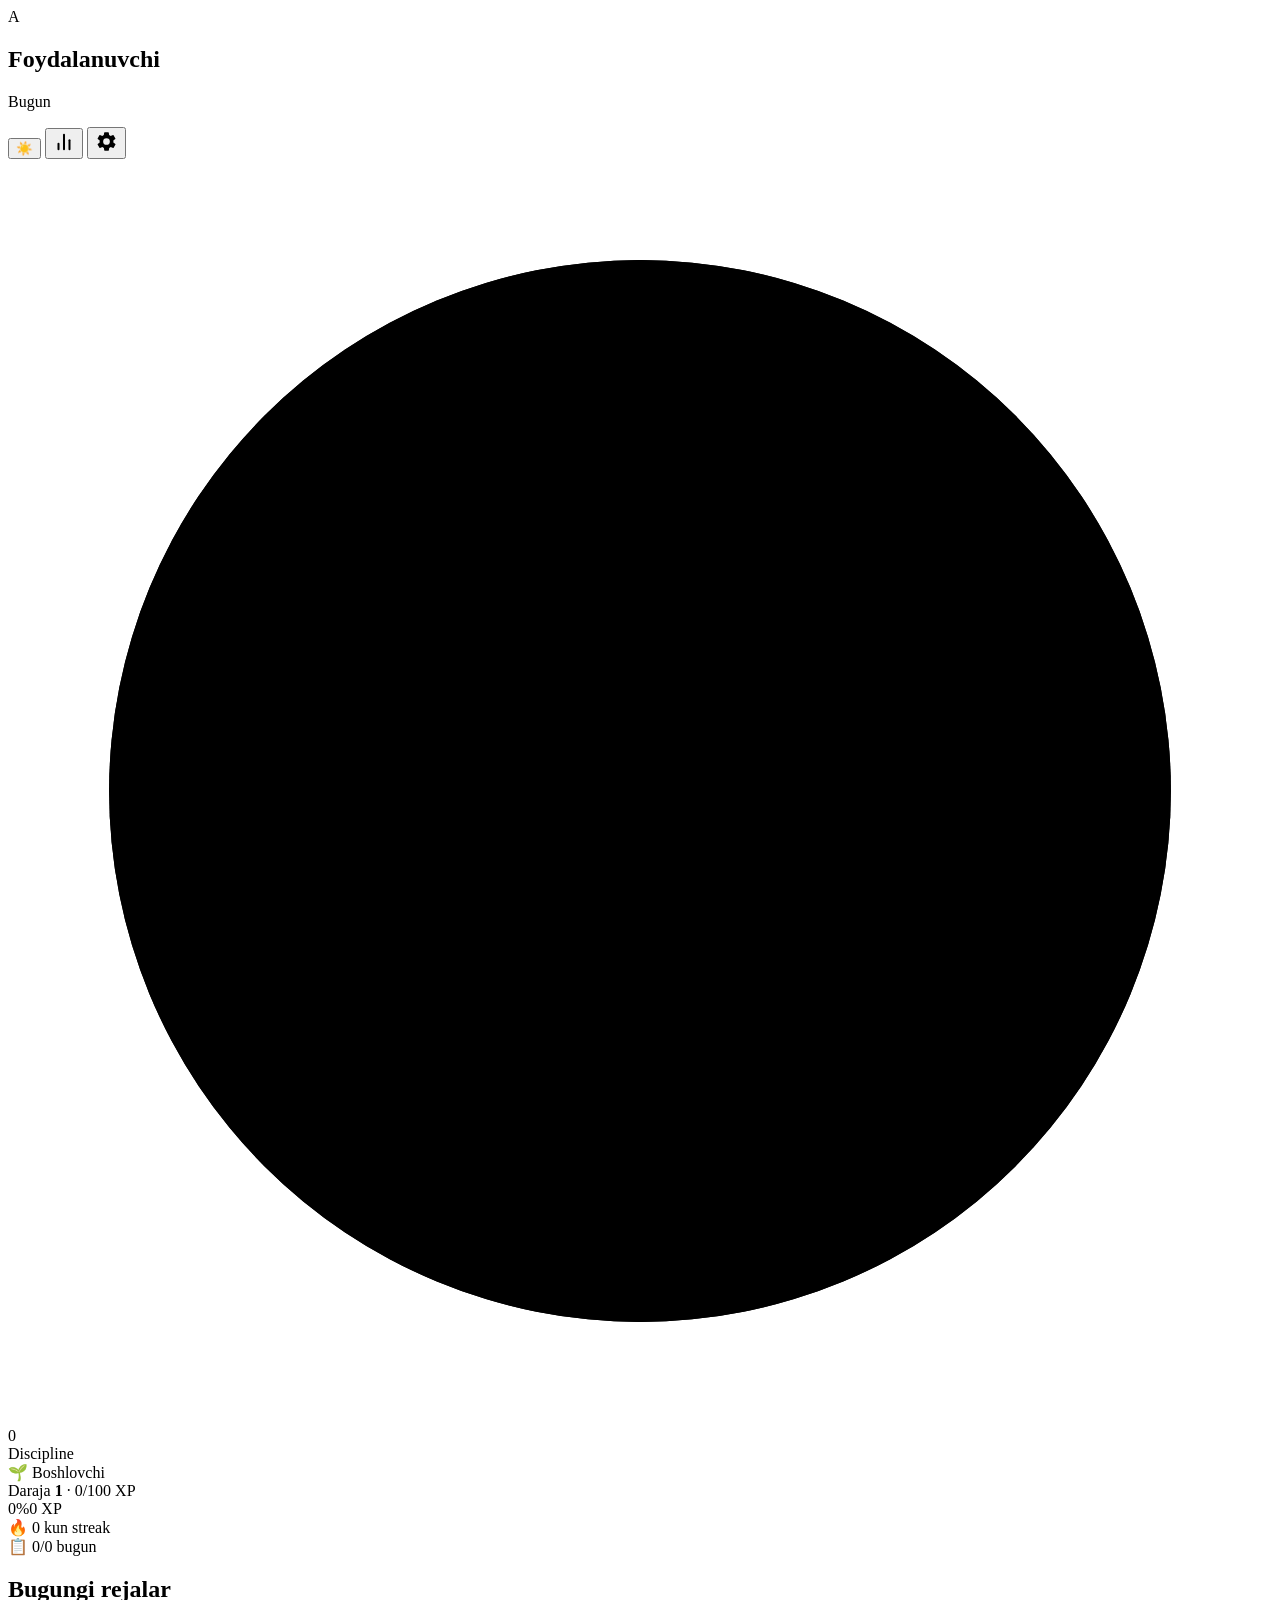
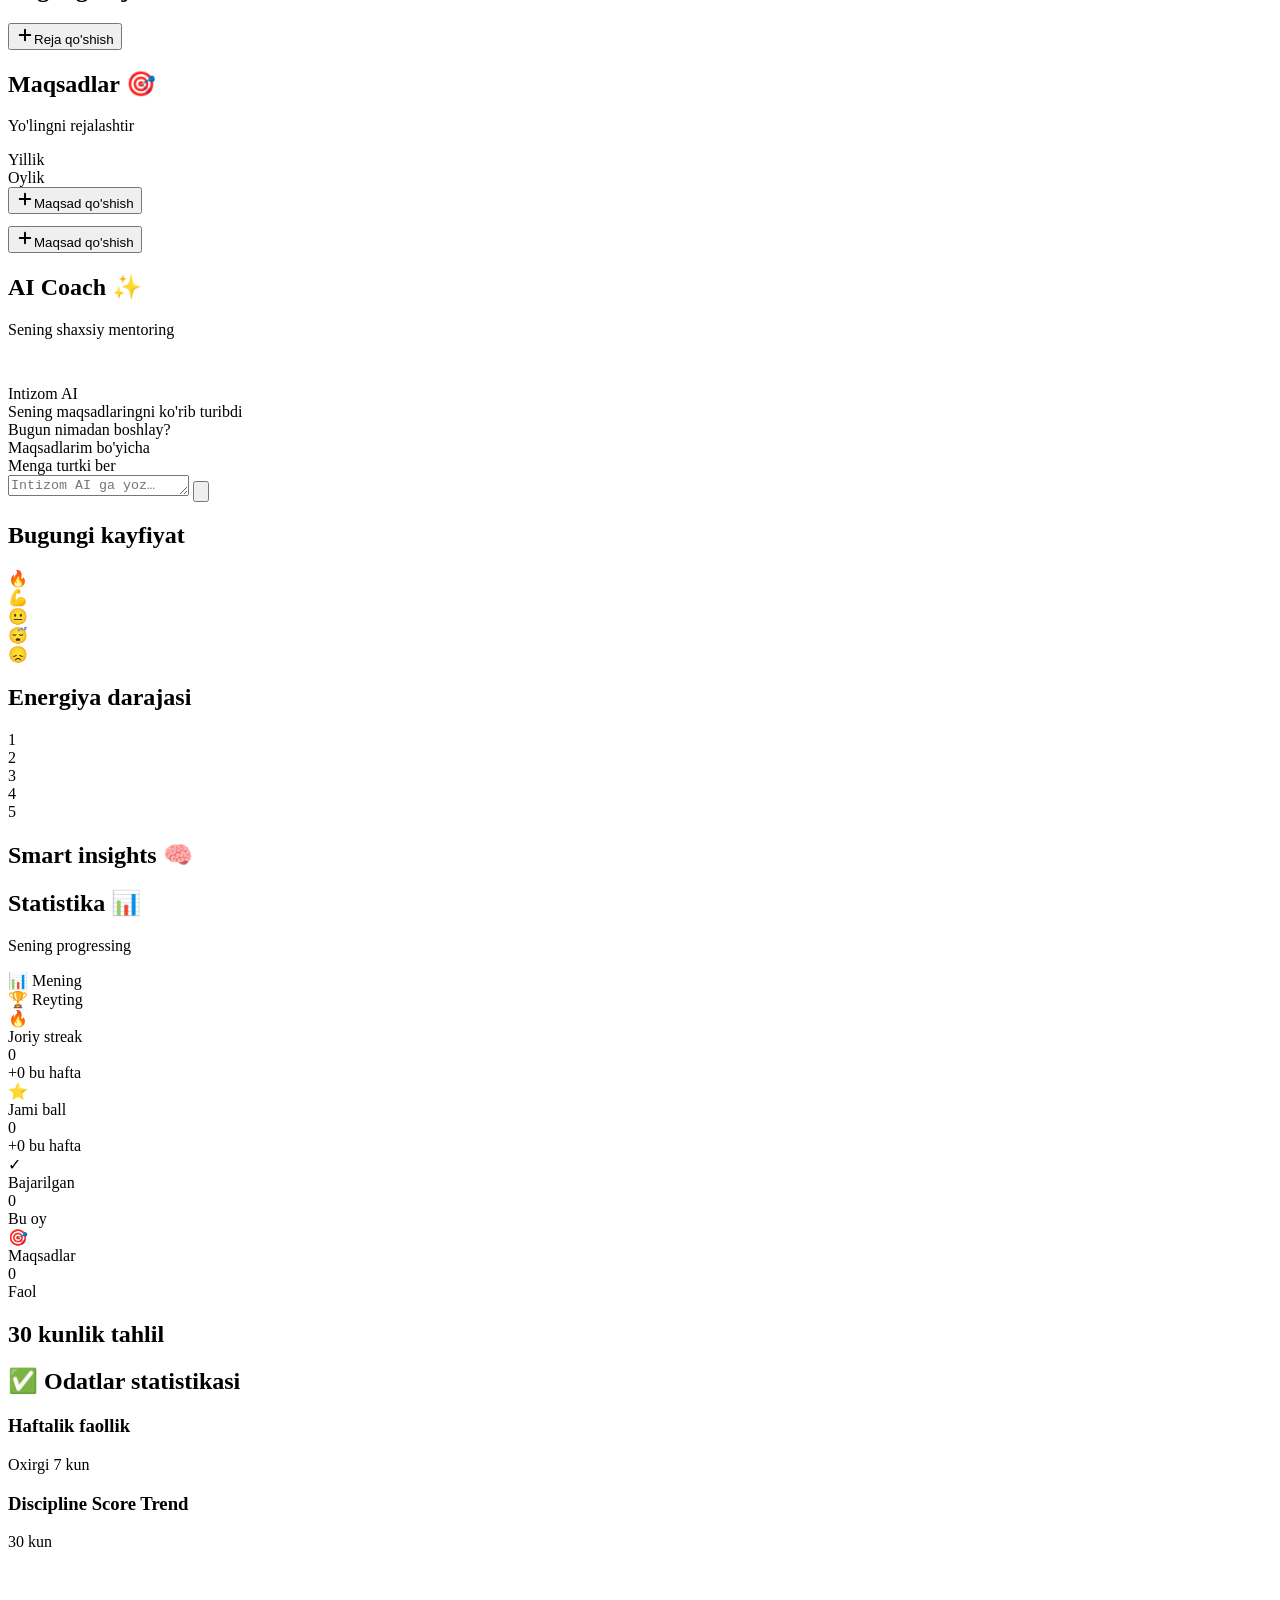
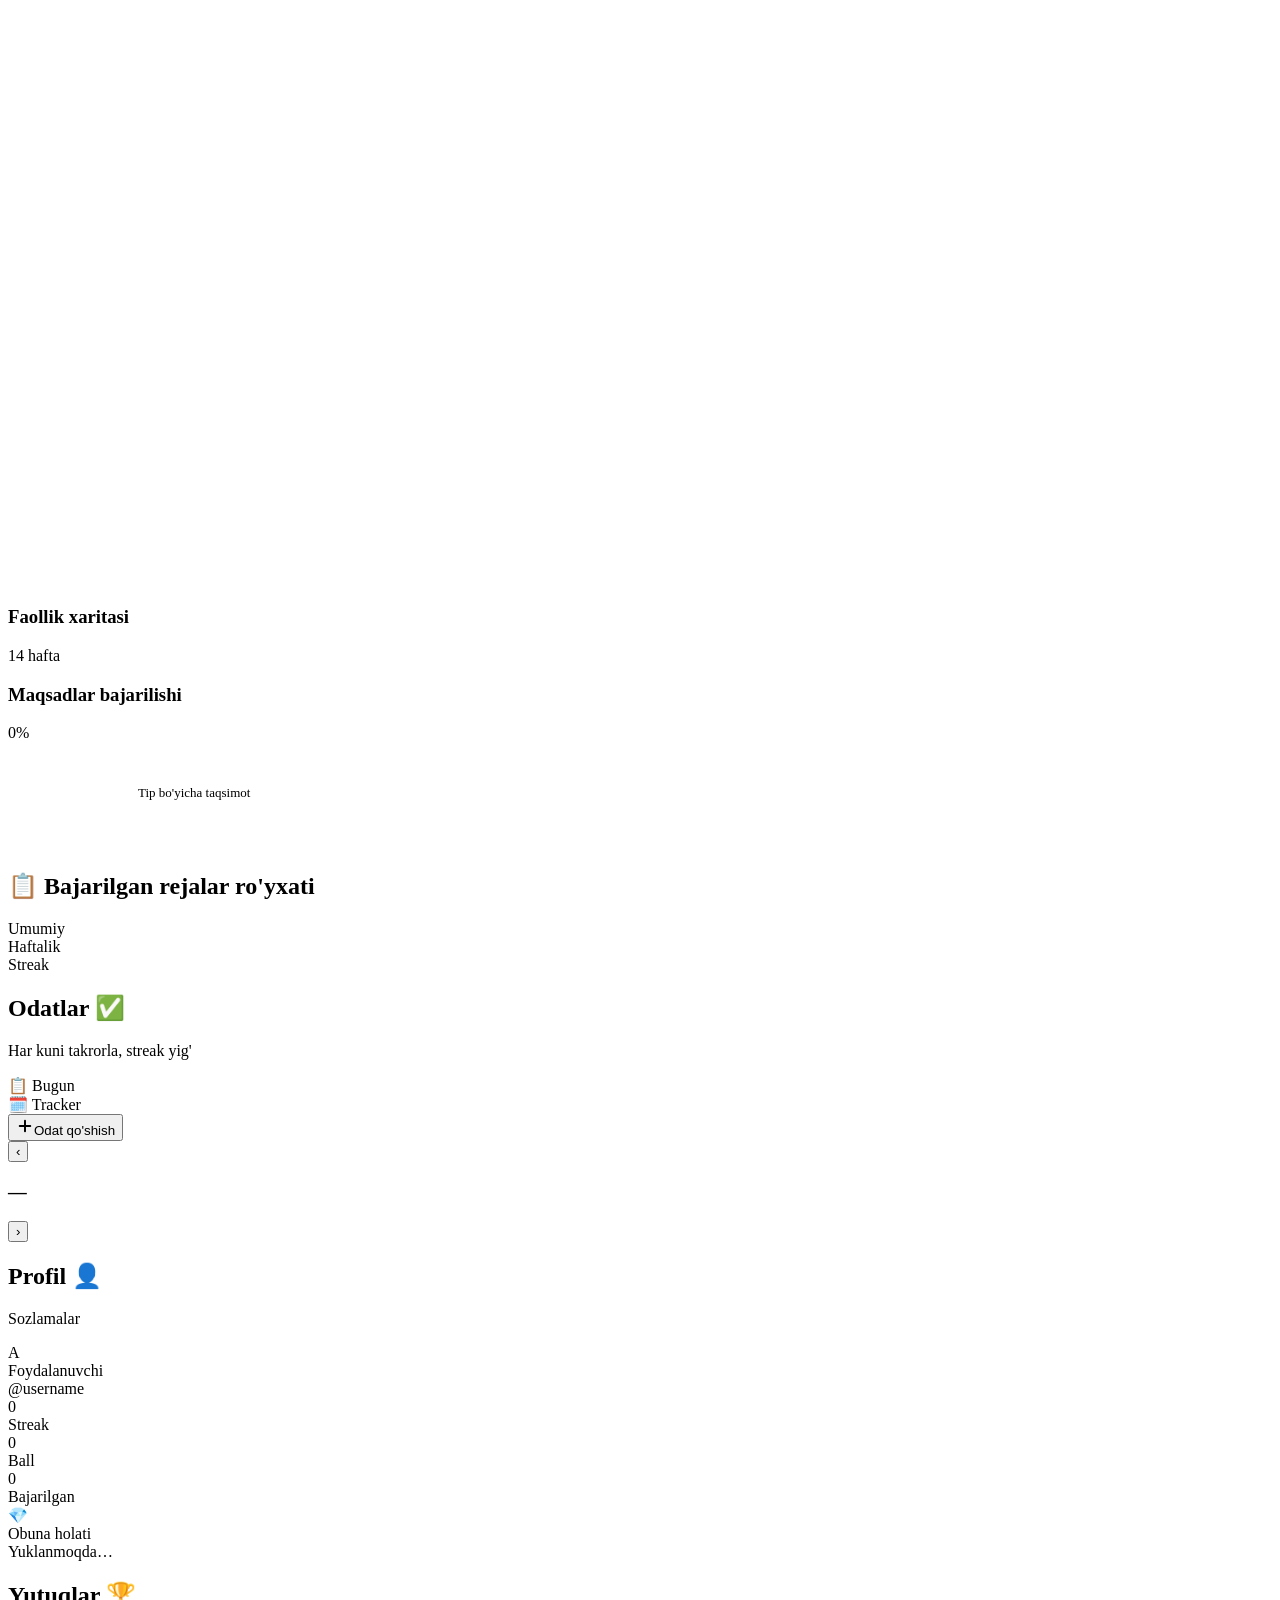
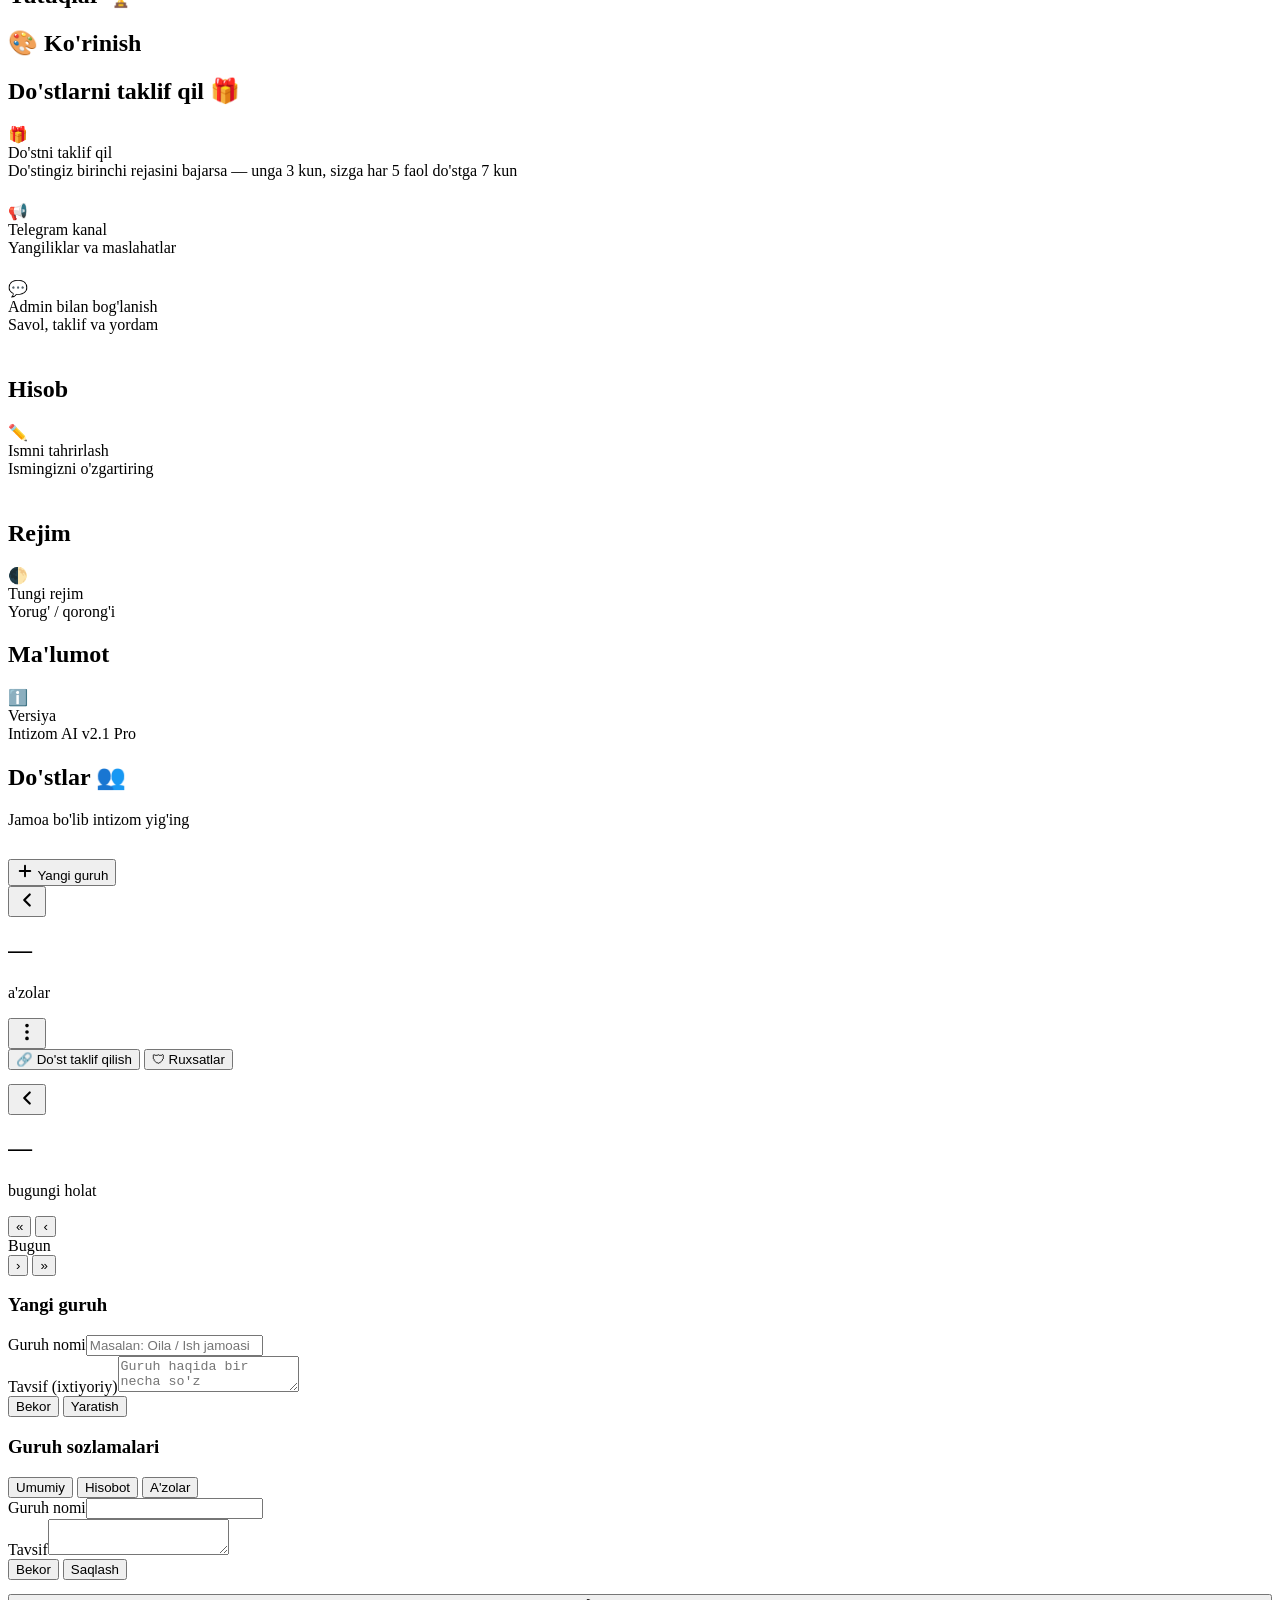
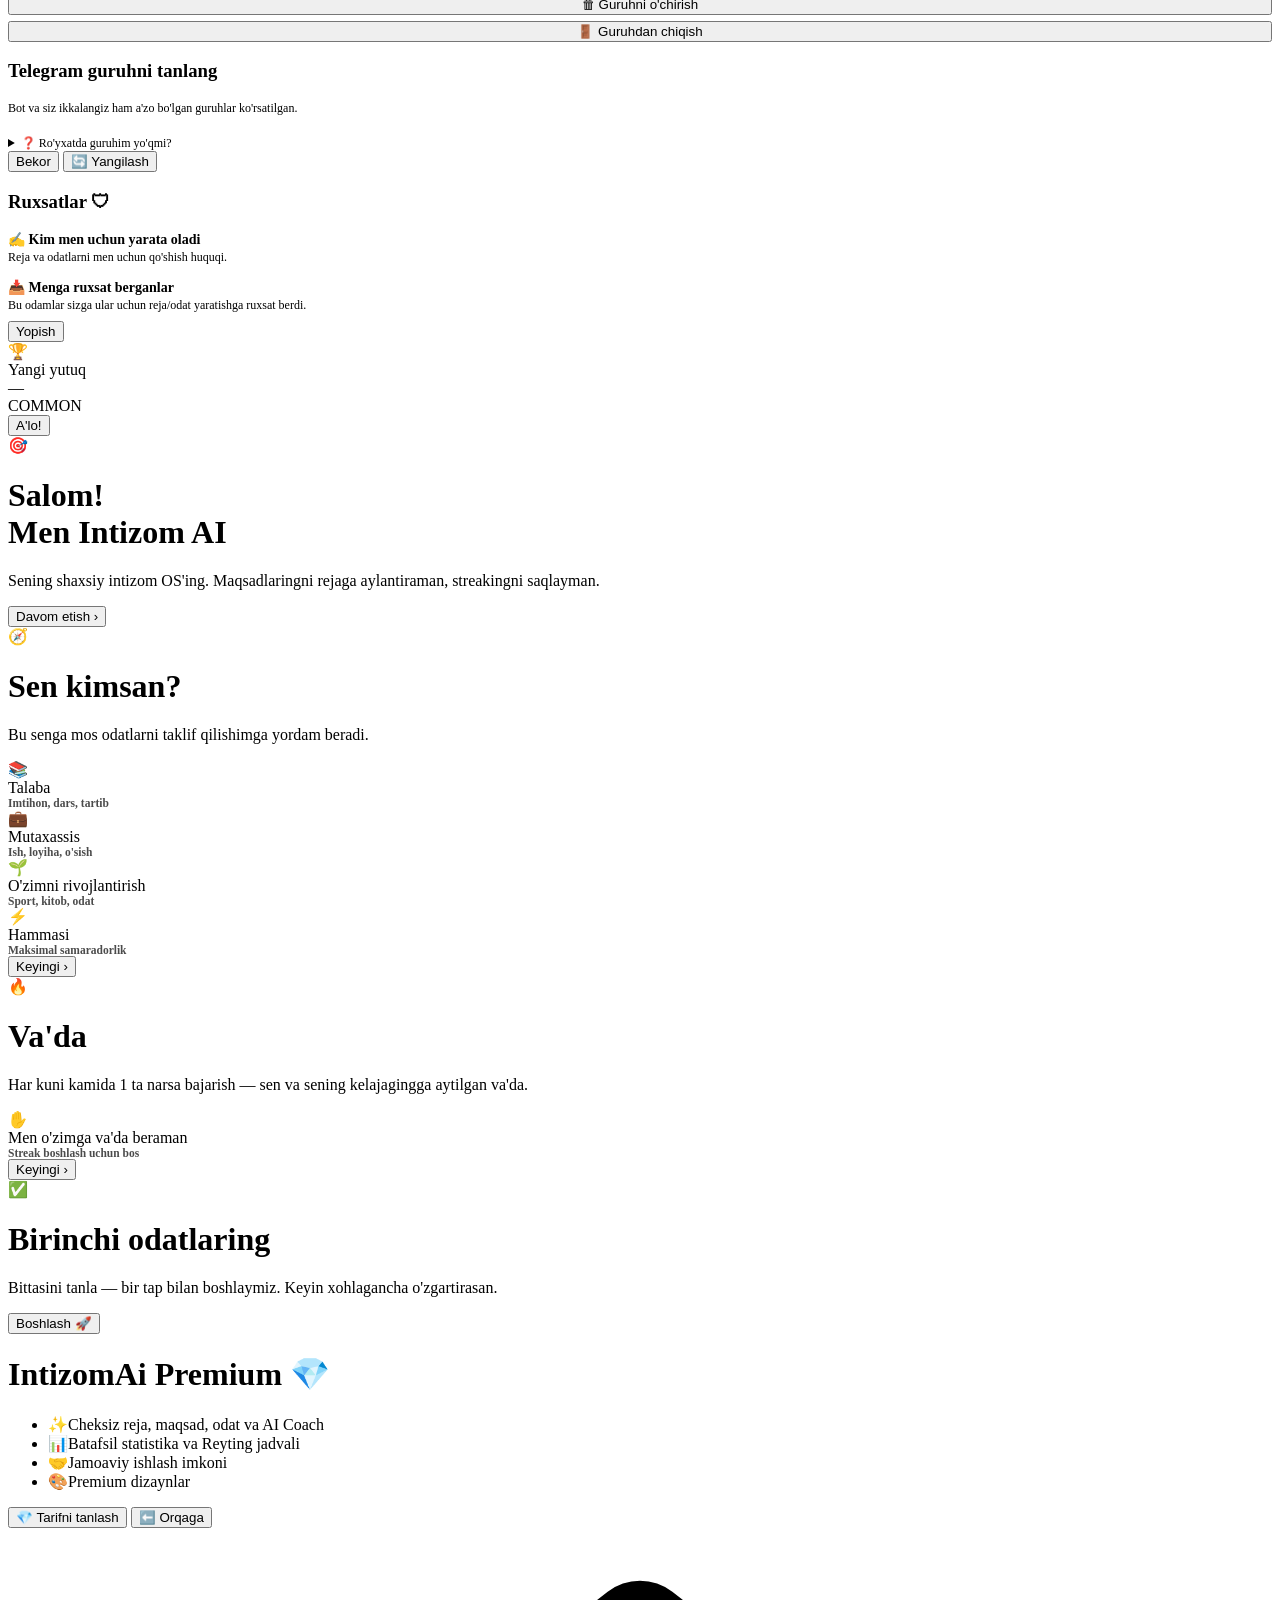
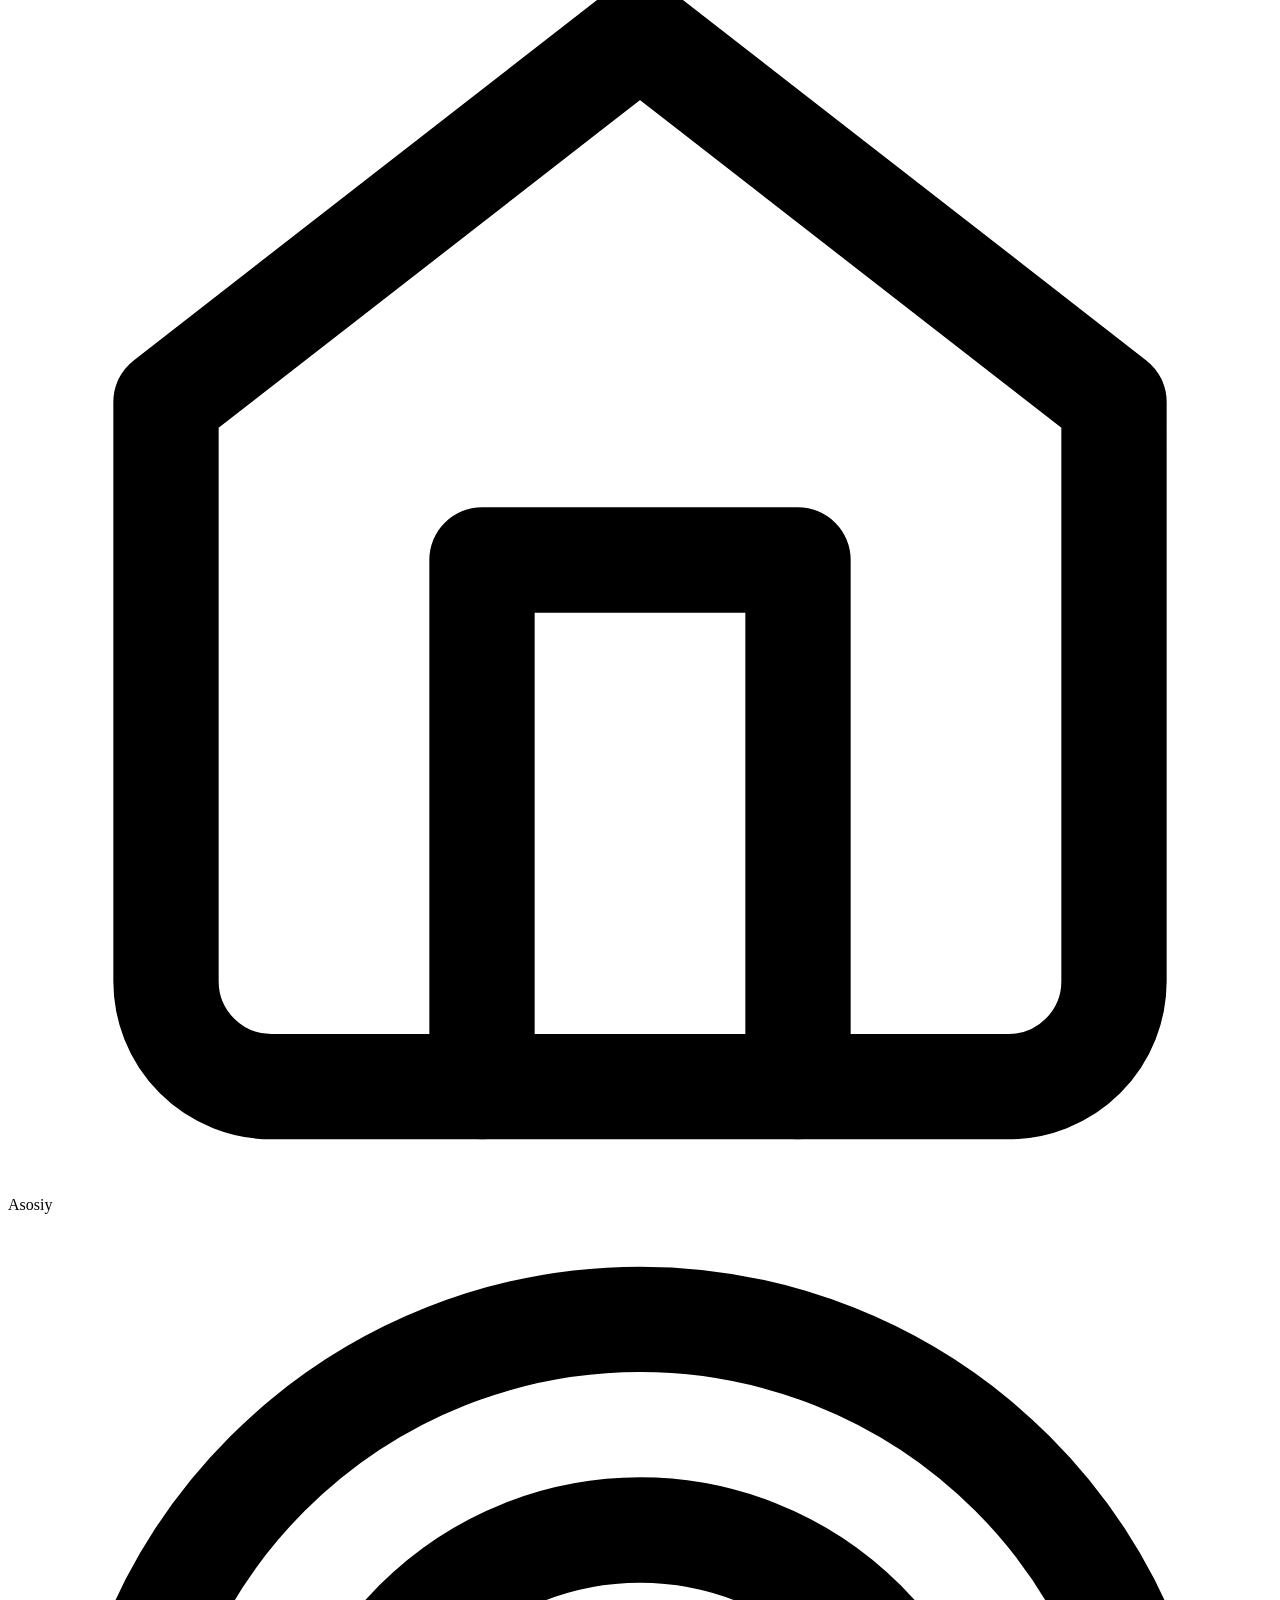
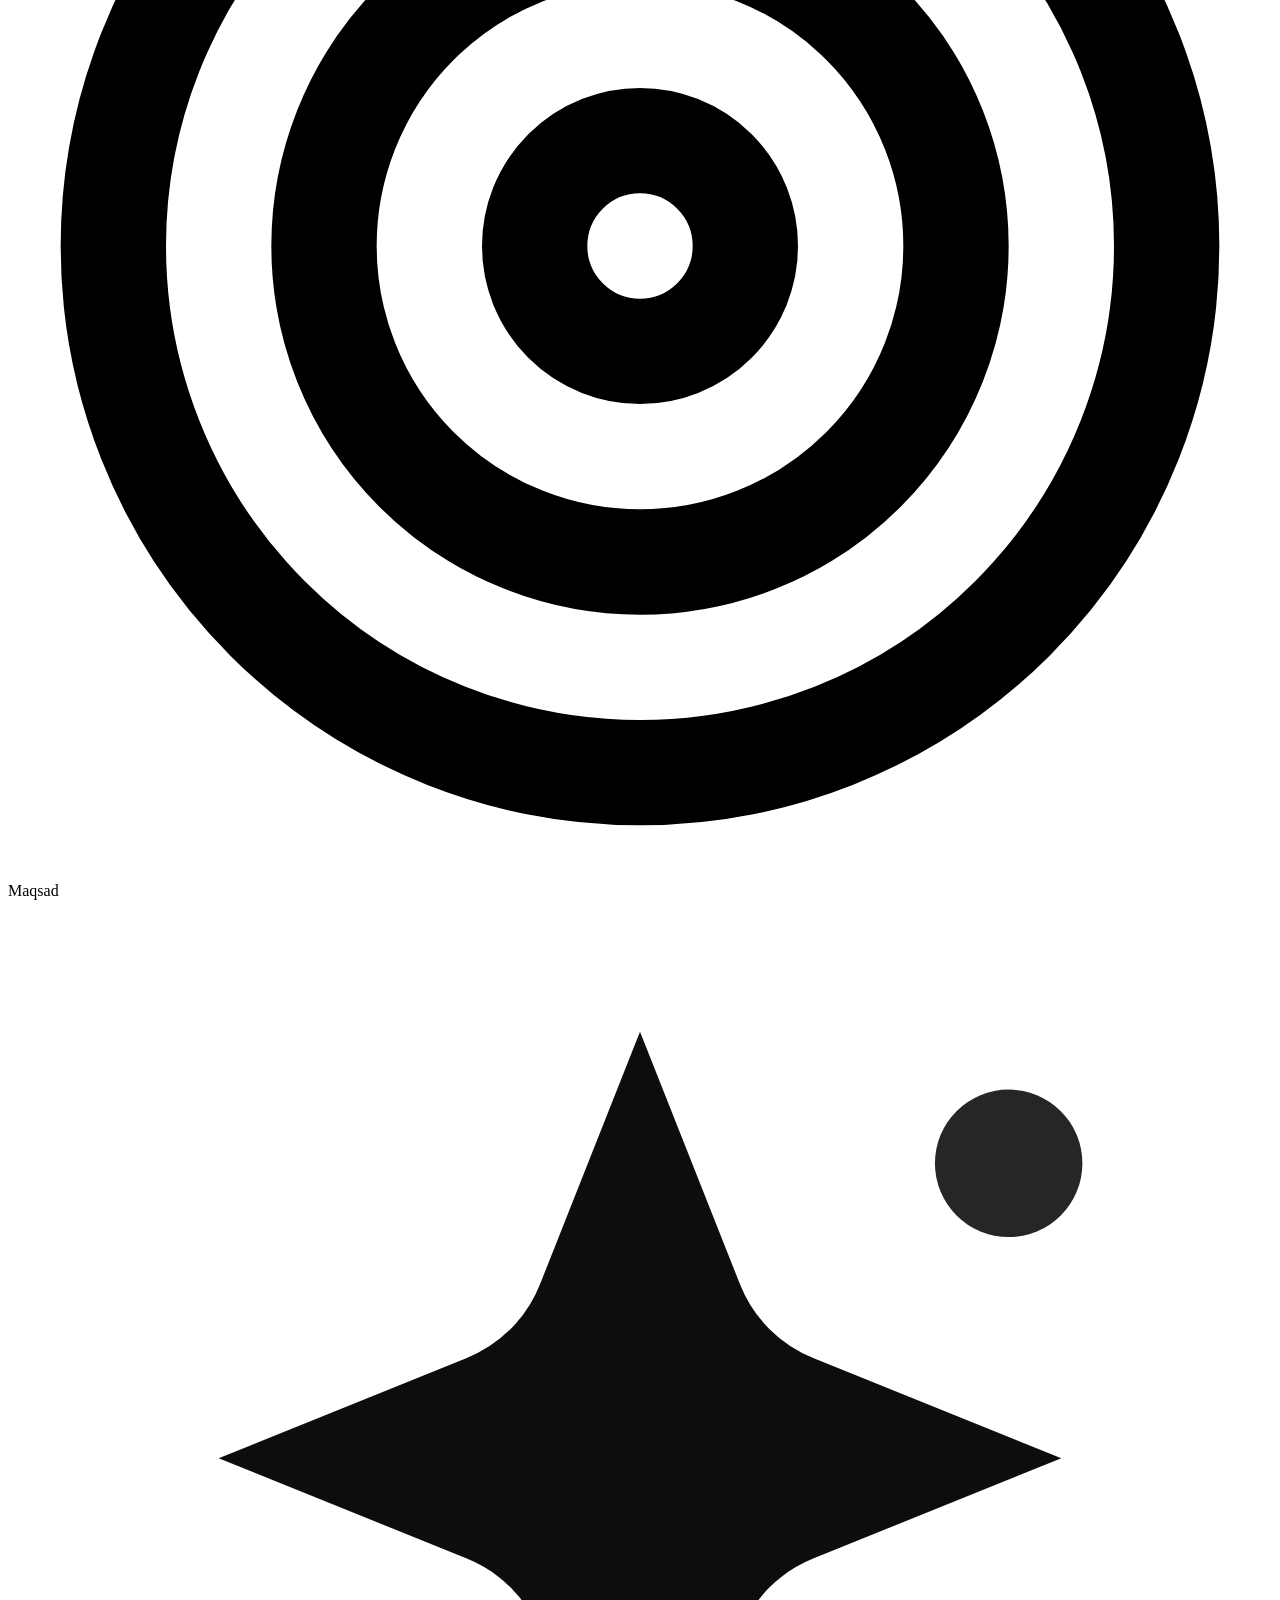
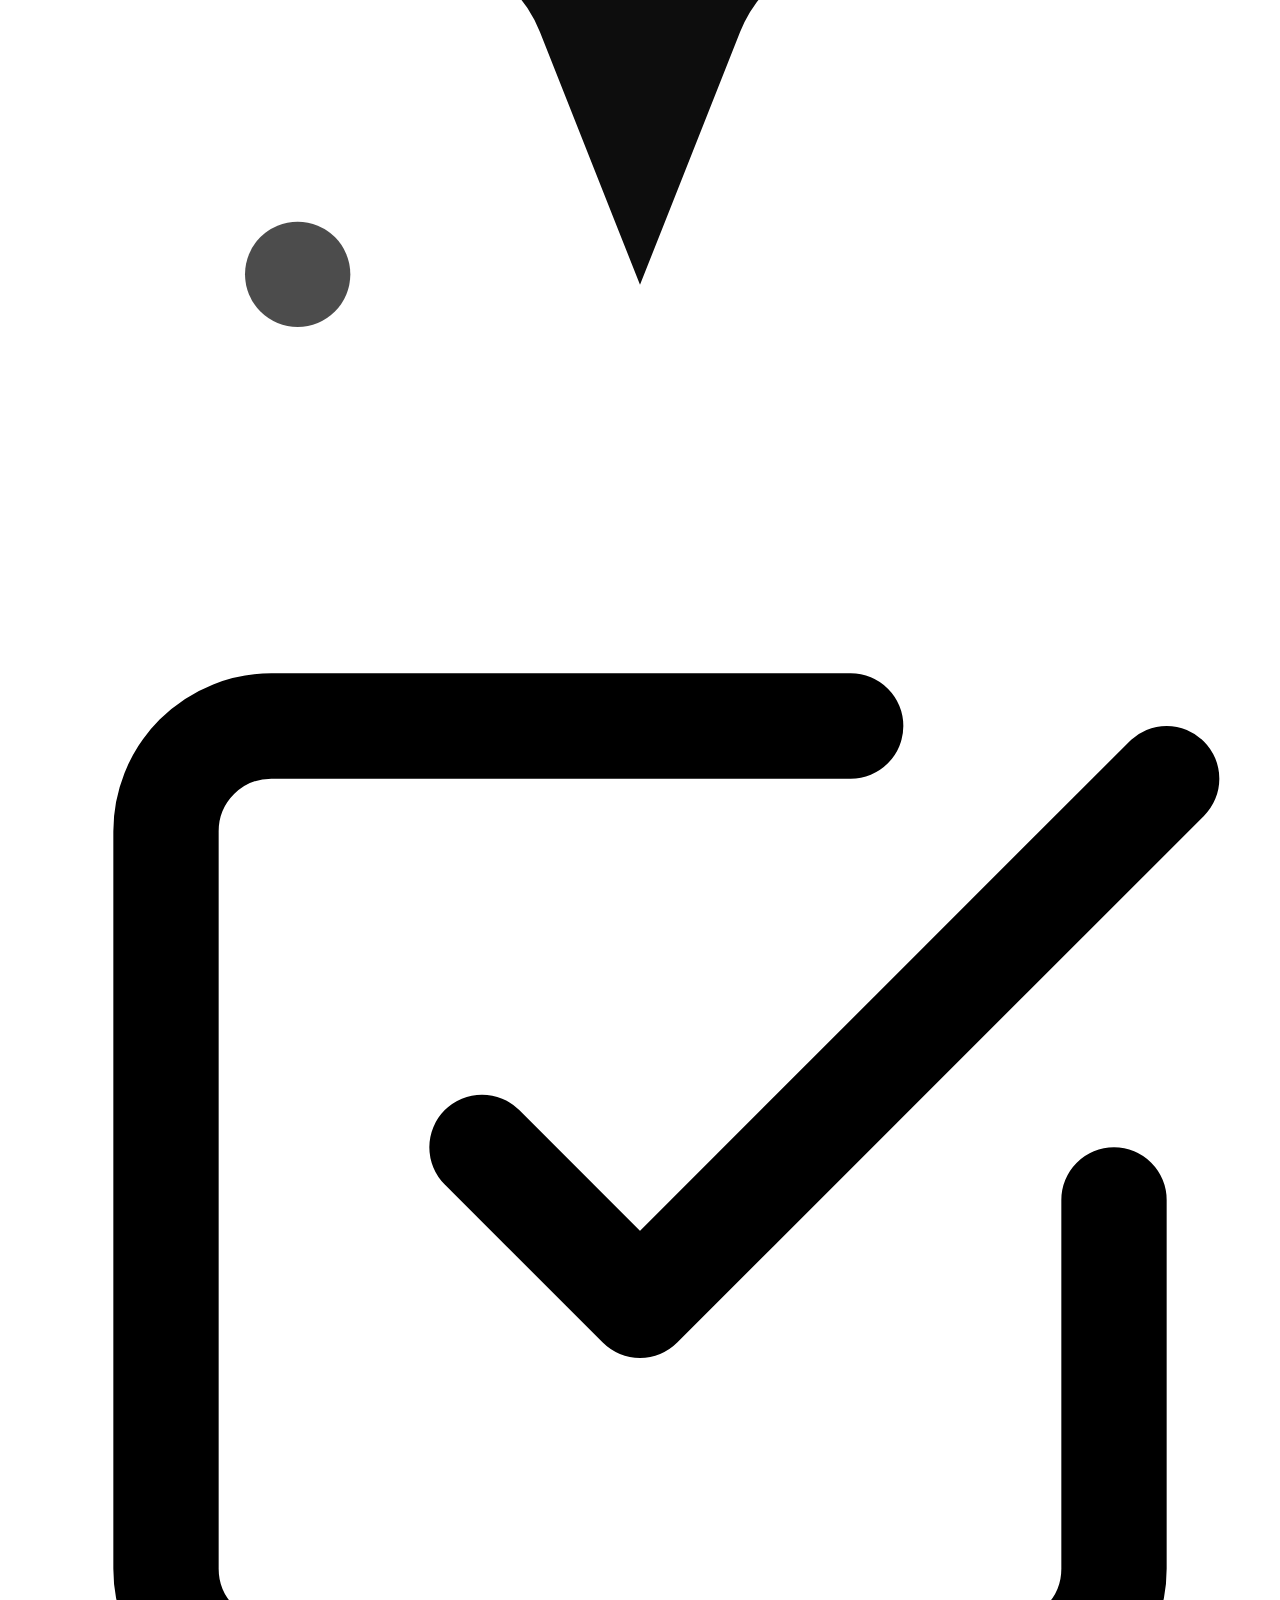
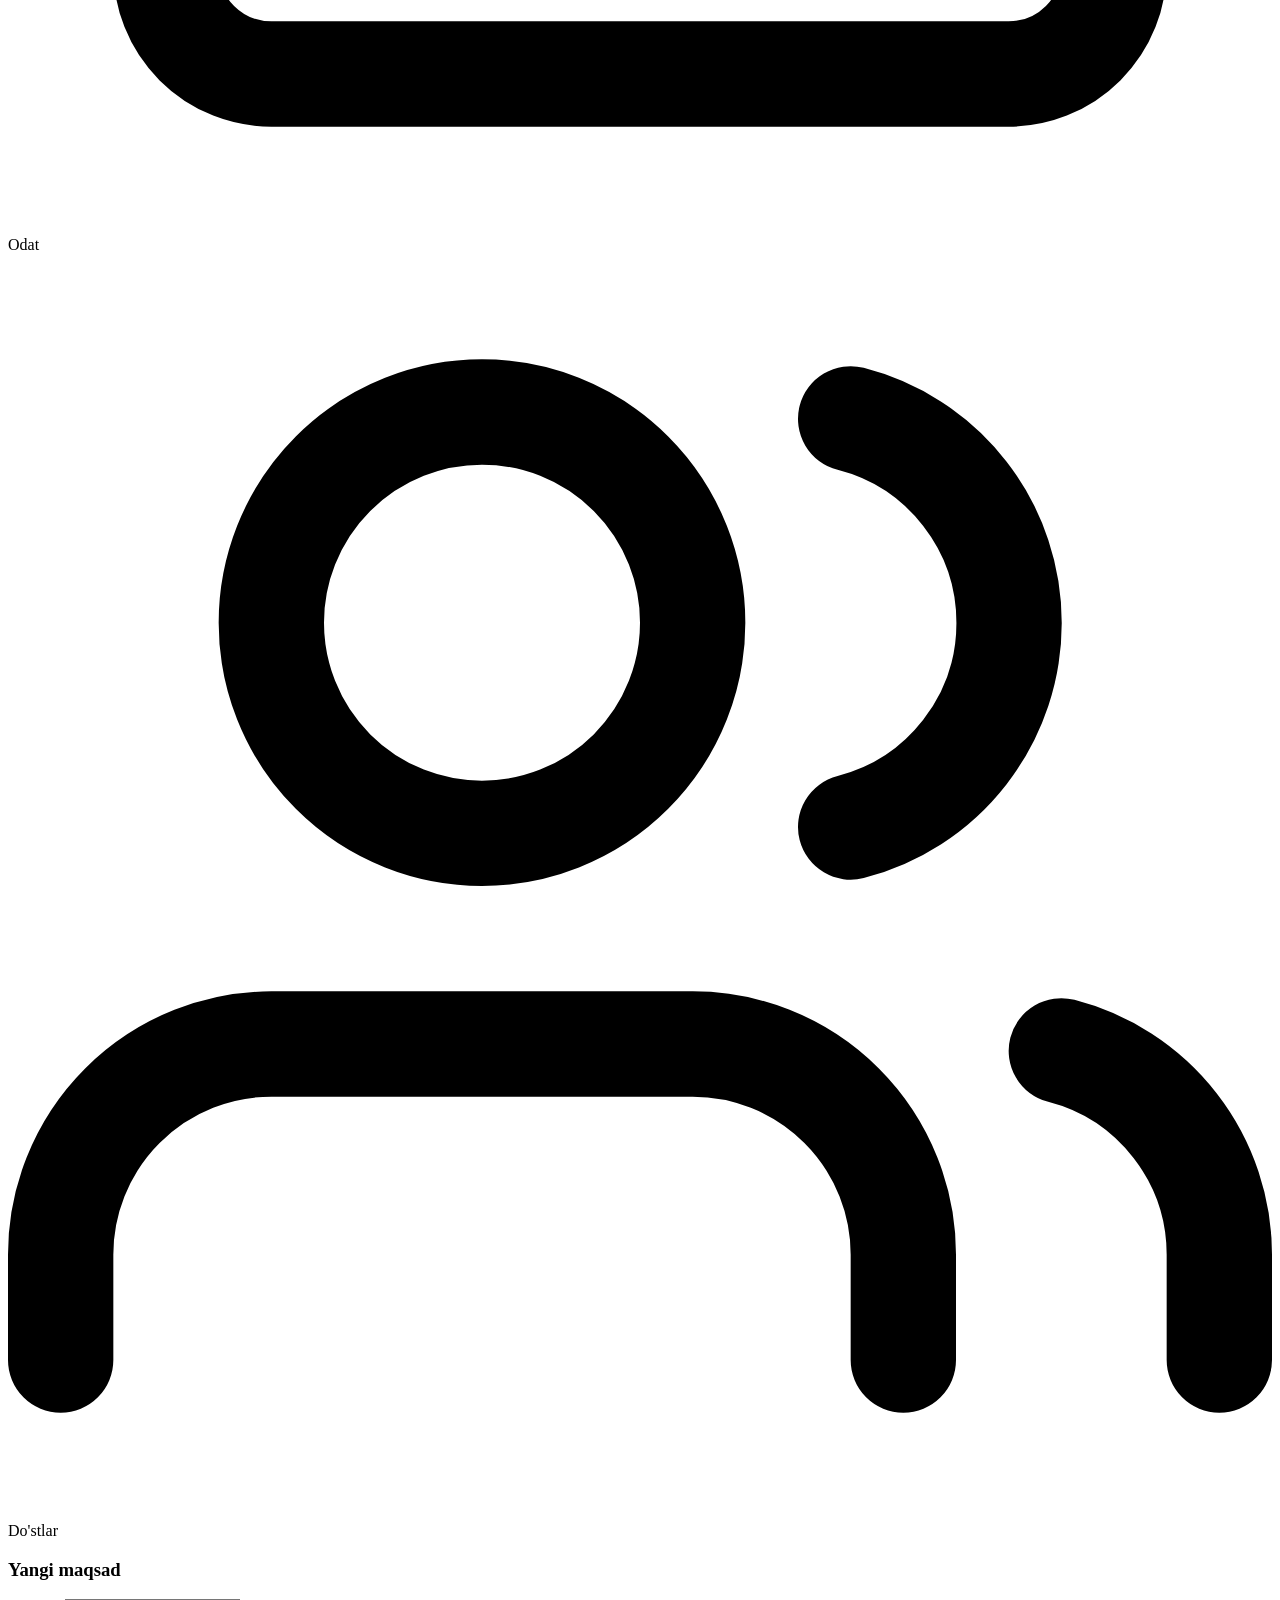
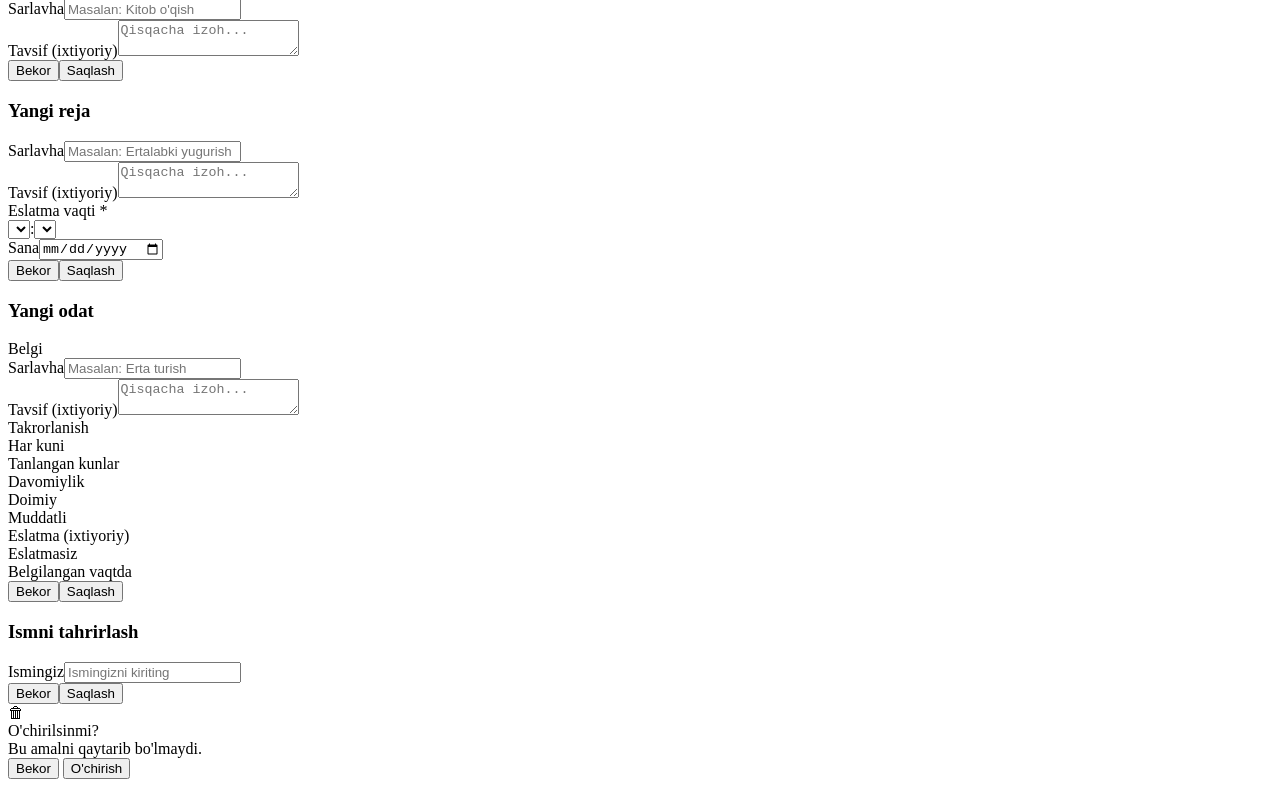
==== webapp/static/index.html @ 0ee19488 "feat: add 5 premium themes (Obsidian, Slate, Carbon, Graphite, Onyx) and rename Tema to Ko'rinish - " ====
<!DOCTYPE html>
<html lang="uz">
<head>
<meta charset="UTF-8">
<meta name="viewport" content="width=device-width, initial-scale=1.0, maximum-scale=1.0, user-scalable=no, viewport-fit=cover">
<meta http-equiv="Cache-Control" content="no-store, no-cache, must-revalidate, max-age=0">
<meta http-equiv="Pragma" content="no-cache">
<meta http-equiv="Expires" content="0">
<title>Intizom AI</title>
<link rel="preconnect" href="https://fonts.googleapis.com">
<link rel="preconnect" href="https://fonts.gstatic.com" crossorigin>
<link href="https://fonts.googleapis.com/css2?family=Inter:wght@400;600;700;800;900&display=swap" rel="stylesheet">
<script src="https://telegram.org/js/telegram-web-app.js"></script>
<link rel="stylesheet" href="/static/app.css?v=4cae9e09">
</head>
<body>
<div class="app">
<section class="page active" data-page="home">
<div class="hdr">
  <div class="hdr-user" id="hdrUser">
    <div class="hdr-av" id="hdrAv">A</div>
    <div class="hdr-greet"><h1 id="userName">Foydalanuvchi</h1><p id="todayDate">Bugun</p></div>
  </div>
  <div class="hdr-actions">
    <button class="mode-btn" id="modeBtn" aria-label="Rejim"><span class="ic" id="modeIcon">☀️</span></button>
    <button class="mode-btn" id="statsBtn" aria-label="Statistika"><svg width="22" height="22" viewBox="0 0 24 24" fill="none" stroke="currentColor" stroke-width="2.2" stroke-linecap="round" stroke-linejoin="round"><line x1="18" y1="20" x2="18" y2="10"/><line x1="12" y1="20" x2="12" y2="4"/><line x1="6" y1="20" x2="6" y2="14"/></svg></button>
    <button class="mode-btn" id="settingsBtn" aria-label="Sozlamalar"><svg width="23" height="23" viewBox="0 0 24 24" fill="currentColor"><path d="M19.14 12.94c.04-.31.06-.63.06-.94s-.02-.63-.06-.94l2.03-1.58a.5.5 0 0 0 .12-.64l-1.92-3.32a.5.5 0 0 0-.6-.22l-2.39.96a7 7 0 0 0-1.62-.94l-.36-2.54a.5.5 0 0 0-.5-.42h-3.84a.5.5 0 0 0-.5.42l-.36 2.54c-.59.24-1.13.56-1.62.94l-2.39-.96a.5.5 0 0 0-.6.22L2.74 8.84a.5.5 0 0 0 .12.64l2.03 1.58c-.04.31-.06.63-.06.94s.02.63.06.94l-2.03 1.58a.5.5 0 0 0-.12.64l1.92 3.32a.5.5 0 0 0 .6.22l2.39-.96c.49.38 1.03.7 1.62.94l.36 2.54a.5.5 0 0 0 .5.42h3.84a.5.5 0 0 0 .5-.42l.36-2.54c.59-.24 1.13-.56 1.62-.94l2.39.96a.5.5 0 0 0 .6-.22l1.92-3.32a.5.5 0 0 0-.12-.64l-2.03-1.58zM12 15.5A3.5 3.5 0 1 1 12 8.5a3.5 3.5 0 0 1 0 7z"/></svg></button>
  </div>
</div>

<div class="hero-v2" id="heroV2">
  <div class="top">
    <div class="ds-ring">
      <svg viewBox="0 0 100 100">
        <circle class="bgc" cx="50" cy="50" r="42"/>
        <circle class="fgc" id="dsRing" cx="50" cy="50" r="42" stroke-dasharray="264" stroke-dashoffset="264"/>
      </svg>
      <div class="ctr"><div class="v" id="dsValue">0</div><div class="l">Discipline</div></div>
    </div>
    <div class="info">
      <div class="rank" id="rankChip"><span id="rankEmoji">🌱</span> <span id="rankTitle">Boshlovchi</span></div>
      <div class="lvl">Daraja <b id="levelNum">1</b> · <span id="xpInLvl">0</span>/<span id="xpNeeded">100</span> XP</div>
      <div class="xpbar"><i id="xpBar" style="width:0%"></i></div>
      <div class="xpmeta"><span id="xpPctLabel">0%</span><span id="totalXpLabel">0 XP</span></div>
    </div>
  </div>
  <div class="bottom">
    <div class="chip"><span class="em">🔥</span> <span id="streakCount">0</span> kun streak</div>
    <div class="chip" id="streakRiskChip"><span class="em">📋</span> <span id="todayStat">0/0</span> bugun</div>
  </div>
</div>

<div class="quest" id="questCard" style="display:none">
  <div class="qic" id="qIcon">🎯</div>
  <div class="qbody">
    <div class="qttl" id="qTitle">Bugungi vazifa</div>
    <div class="qsub" id="qSub">Yuklanmoqda…</div>
    <div class="qprog"><i id="qProg" style="width:0%"></i></div>
    <div class="qmeta"><span id="qMetaProg">0/0</span><span id="qReward">+0 XP</span></div>
  </div>
</div>

<div class="section-title"><h2 id="homePlansTitle">Bugungi rejalar</h2></div>
<div class="day-strip" id="dayStrip"></div>
<button class="add-btn ripple" id="addPlanBtn" type="button" aria-label="Reja qo'shish"><svg width="18" height="18" viewBox="0 0 24 24" fill="none" stroke="currentColor" stroke-width="2.6" stroke-linecap="round" stroke-linejoin="round"><line x1="12" y1="5" x2="12" y2="19"/><line x1="5" y1="12" x2="19" y2="12"/></svg><span>Reja qo'shish</span></button>
<div id="plansList"></div>
</section>

<section class="page" data-page="goals">
<div class="hdr"><div class="hdr-greet"><h1>Maqsadlar 🎯</h1><p>Yo'lingni rejalashtir</p></div></div>
<div class="seg" id="goalSeg"><div class="seg-indicator" id="goalSegInd"></div><div class="seg-item active" data-gp="yearly">Yillik</div><div class="seg-item" data-gp="monthly">Oylik</div></div>

<div class="goal-view" id="gvYearly">
  <div class="year-chips" id="yearChips"></div>
  <button class="add-btn ripple add-goal-trigger" data-gp="yearly" type="button" aria-label="Maqsad qo'shish"><svg width="18" height="18" viewBox="0 0 24 24" fill="none" stroke="currentColor" stroke-width="2.6" stroke-linecap="round" stroke-linejoin="round"><line x1="12" y1="5" x2="12" y2="19"/><line x1="5" y1="12" x2="19" y2="12"/></svg><span>Maqsad qo'shish</span></button>
  <div id="yearlyList" class="mt-16"></div>
</div>

<div class="goal-view hidden" id="gvMonthly">
  <div class="months-grid" id="monthsGrid"></div>
  <button class="add-btn ripple add-goal-trigger" data-gp="monthly" type="button" style="margin-top:12px" aria-label="Maqsad qo'shish"><svg width="18" height="18" viewBox="0 0 24 24" fill="none" stroke="currentColor" stroke-width="2.6" stroke-linecap="round" stroke-linejoin="round"><line x1="12" y1="5" x2="12" y2="19"/><line x1="5" y1="12" x2="19" y2="12"/></svg><span>Maqsad qo'shish</span></button>
  <div id="monthlyList" class="mt-16"></div>
</div>

<!--
  Kunlik va haftalik maqsad turlari olib tashlandi.
  Kunlik takroriy niyatlar endi Odat (Habit) sifatida, bir martalik ishlar esa
  Reja (Plan) sifatida yashaydi. Faqat Yillik va Oylik maqsadlar qoladi.
-->
</section>

<section class="page" data-page="ai">
<div class="hdr"><div class="hdr-greet"><h1>AI Coach ✨</h1><p>Sening shaxsiy mentoring</p></div></div>

<div class="chat-card" id="chatCard">
  <div class="chat-head">
    <div class="av"><svg class="ai-bot" viewBox="0 0 24 24" width="26" height="26" fill="none" aria-hidden="true"><path d="M12 2.6v2.4" stroke="#fff" stroke-width="1.7" stroke-linecap="round"/><circle cx="12" cy="2" r="1.15" fill="#fff"/><rect x="4" y="5" width="16" height="12.6" rx="4.2" fill="rgba(255,255,255,.16)" stroke="#fff" stroke-width="1.7"/><rect x="2.1" y="9.4" width="1.8" height="4" rx="0.9" fill="#fff"/><rect x="20.1" y="9.4" width="1.8" height="4" rx="0.9" fill="#fff"/><circle class="eye" cx="9" cy="11.2" r="1.7" fill="#fff"/><circle class="eye" cx="15" cy="11.2" r="1.7" fill="#fff"/><path d="M9.3 14.7h5.4" stroke="#fff" stroke-width="1.5" stroke-linecap="round"/></svg></div>
    <div class="ti">
      <div class="nm">Intizom AI</div>
      <div class="st"><span class="dot"></span> Sening maqsadlaringni ko'rib turibdi</div>
    </div>
    <div class="lim" id="chatLimit" style="display:none"></div>
  </div>
  <div class="chat-log" id="chatLog"></div>
  <div class="chat-sugg" id="chatSugg">
    <div class="s" data-q="Bugun nimadan boshlasam yaxshi bo'ladi?">Bugun nimadan boshlay?</div>
    <div class="s" data-q="Maqsadlarimga qanday erishaman?">Maqsadlarim bo'yicha</div>
    <div class="s" data-q="Motivatsiya bermaysanmi?">Menga turtki ber</div>
  </div>
  <div class="chat-bar">
    <textarea id="chatInput" rows="1" placeholder="Intizom AI ga yoz… (maqsad, reja, motivatsiya)"></textarea>
    <button class="chat-send" id="chatSend" aria-label="Yuborish">
      <svg viewBox="0 0 24 24" fill="none" stroke="currentColor" stroke-width="2.2" stroke-linecap="round" stroke-linejoin="round"><line x1="22" y1="2" x2="11" y2="13"/><polygon points="22 2 15 22 11 13 2 9 22 2"/></svg>
    </button>
  </div>
</div>

<div class="section-title"><h2>Bugungi kayfiyat</h2></div>
<div class="mood-row" id="moodRow">
  <div class="mood-pill" data-mood="🔥" title="Olovli">🔥</div>
  <div class="mood-pill" data-mood="💪" title="Kuchli">💪</div>
  <div class="mood-pill" data-mood="😐" title="Oddiy">😐</div>
  <div class="mood-pill" data-mood="😴" title="Charchagan">😴</div>
  <div class="mood-pill" data-mood="😞" title="Past">😞</div>
</div>

<div class="section-title"><h2>Energiya darajasi</h2></div>
<div class="energy-row" id="energyRow">
  <div class="energy-cell" data-en="1">1</div>
  <div class="energy-cell" data-en="2">2</div>
  <div class="energy-cell" data-en="3">3</div>
  <div class="energy-cell" data-en="4">4</div>
  <div class="energy-cell" data-en="5">5</div>
</div>

<div class="section-title"><h2>Smart insights 🧠</h2></div>
<div id="insights"></div>

</section>

<section class="page" data-page="stats">
<div class="hdr"><div class="hdr-greet"><h1>Statistika 📊</h1><p>Sening progressing</p></div></div>
<div class="habit-view-seg" id="statsSeg"><div class="hvs active" data-sv="mine">📊 Mening</div><div class="hvs" data-sv="rating">🏆 Reyting</div></div>
<div id="statsMine">
<div class="stat-grid">
<div class="stat-card"><div class="ic-bg">🔥</div><div class="l">Joriy streak</div><div class="v" id="stStreak">0</div><div class="ch">+<span id="stStreakDelta">0</span> bu hafta</div></div>
<div class="stat-card"><div class="ic-bg">⭐</div><div class="l">Jami ball</div><div class="v" id="stTotal">0</div><div class="ch">+<span id="stTotalDelta">0</span> bu hafta</div></div>
<div class="stat-card"><div class="ic-bg">✓</div><div class="l">Bajarilgan</div><div class="v" id="stDone">0</div><div class="ch">Bu oy</div></div>
<div class="stat-card"><div class="ic-bg">🎯</div><div class="l">Maqsadlar</div><div class="v" id="stGoals">0</div><div class="ch">Faol</div></div>
</div>
<div class="section-title"><h2>30 kunlik tahlil</h2></div>
<div class="stat-grid" id="extraStats"></div>
<div class="section-title"><h2>✅ Odatlar statistikasi</h2></div>
<div class="stat-grid" id="habitStatGrid"></div>
<div id="habitStatList" style="margin-bottom:6px"></div>
<div class="chart-card"><div class="chart-head"><h3>Haftalik faollik</h3><span class="pill">Oxirgi 7 kun</span></div><div class="bars" id="weekBars"></div></div>
<div class="chart-card"><div class="chart-head"><h3>Discipline Score Trend</h3><span class="pill" id="dstPill">30 kun</span></div><div class="area-wrap"><svg id="trendSvg" viewBox="0 0 320 160" preserveAspectRatio="none"><defs><linearGradient id="areaGrad" x1="0" y1="0" x2="0" y2="1"><stop offset="0%" stop-color="var(--primary)" stop-opacity=".5"/><stop offset="100%" stop-color="var(--primary)" stop-opacity="0"/></linearGradient></defs><g id="trendG"></g></svg></div></div>
<div class="chart-card"><div class="chart-head"><h3>Faollik xaritasi</h3><span class="pill">14 hafta</span></div><div class="heat-grid" id="heatGrid"></div></div>
<div class="chart-card"><div class="chart-head"><h3>Maqsadlar bajarilishi</h3><span class="pill" id="goalDonutPill">0%</span></div>
<div style="display:flex;align-items:center;gap:20px"><svg width="110" height="110" viewBox="0 0 110 110" style="flex-shrink:0"><circle cx="55" cy="55" r="46" fill="none" stroke="var(--border)" stroke-width="10"/><circle id="donut" cx="55" cy="55" r="46" fill="none" stroke="url(#donutGrad)" stroke-width="10" stroke-linecap="round" stroke-dasharray="289" stroke-dashoffset="289" transform="rotate(-90 55 55)" style="transition:stroke-dashoffset 1.5s cubic-bezier(.22,1,.36,1)"/><defs><linearGradient id="donutGrad" x1="0" y1="0" x2="1" y2="1"><stop offset="0%" stop-color="var(--primary)"/><stop offset="100%" stop-color="var(--primary-2)"/></linearGradient></defs></svg>
<div style="flex:1"><div style="font-size:13px;color:var(--text-2);margin-bottom:8px">Tip bo'yicha taqsimot</div><div id="goalBreakdown" style="display:flex;flex-direction:column;gap:6px"></div></div></div></div>
<div class="section-title"><h2>📋 Bajarilgan rejalar ro'yxati</h2></div>
<div class="chart-card"><div class="hist-list" id="histList"></div></div>
</div>
<div id="statsRating" class="hidden">
<div class="habit-view-seg" id="lbSeg"><div class="hvs active" data-lb="all">Umumiy</div><div class="hvs" data-lb="week">Haftalik</div><div class="hvs" data-lb="streak">Streak</div></div>
<div id="lbMe"></div>
<div id="lbList"></div>
</div>
</section>

<section class="page" data-page="habits">
<div class="hdr"><div class="hdr-greet"><h1>Odatlar ✅</h1><p>Har kuni takrorla, streak yig'</p></div></div>
<div class="habit-view-seg" id="habitViewSeg"><div class="hvs active" data-hv="today">📋 Bugun</div><div class="hvs" data-hv="tracker">🗓️ Tracker</div></div>
<div id="habitToday">
<div class="habit-summary" id="habitSummary"></div>
<button class="add-btn ripple" id="addHabitBtn" type="button" aria-label="Odat qo'shish"><svg width="18" height="18" viewBox="0 0 24 24" fill="none" stroke="currentColor" stroke-width="2.6" stroke-linecap="round" stroke-linejoin="round"><line x1="12" y1="5" x2="12" y2="19"/><line x1="5" y1="12" x2="19" y2="12"/></svg><span>Odat qo'shish</span></button>
<div id="habitsList"></div>
</div>
<div id="habitTracker" class="hidden">
<div class="tracker-head"><button class="nav-btn" id="trkPrev">‹</button><h3 id="trkRange">—</h3><button class="nav-btn" id="trkNext">›</button></div>
<div class="tracker" id="trackerWrap"></div>
</div>
</section>

<section class="page" data-page="profile">
<div class="hdr"><div class="hdr-greet"><h1>Profil 👤</h1><p>Sozlamalar</p></div></div>
<div class="prof-hero"><div class="av" id="profAv">A</div><div class="nm" id="profName">Foydalanuvchi</div><div class="un" id="profUn">@username</div><div class="stx"><div class="it"><div class="v" id="pfStreak">0</div><div class="l">Streak</div></div><div class="it"><div class="v" id="pfScore">0</div><div class="l">Ball</div></div><div class="it"><div class="v" id="pfDone">0</div><div class="l">Bajarilgan</div></div></div></div>

<div class="sub-status" id="subStatus">
  <div class="ss-row">
    <div class="ss-ic" id="ssIcon">💎</div>
    <div class="ss-body">
      <div class="ss-ttl"><span id="ssTitle">Obuna holati</span><span class="ss-live"></span></div>
      <div class="ss-sub" id="ssSub">Yuklanmoqda…</div>
    </div>
    <button class="ss-cta" id="ssCta" style="display:none">Premium olish</button>
  </div>
  <div class="ss-bar"><i id="ssBar"></i></div>
</div>
<div class="section-title"><h2>Yutuqlar 🏆</h2></div>
<div class="achs" id="achs"></div>
<div class="section-title"><h2>🎨 Ko'rinish</h2></div>
<div class="theme-grid" id="themeGrid"></div>
<div class="section-title"><h2>Do'stlarni taklif qil 🎁</h2></div>
<div class="share-card" id="shareCard"><div class="ic">🎁</div><div class="body"><div class="t">Do'stni taklif qil</div><div class="d" id="shareDesc">Do'stingiz birinchi rejasini bajarsa — unga 3 kun, sizga har 5 faol do'stga 7 kun</div></div><svg width="18" height="18" viewBox="0 0 24 24" fill="none" stroke="var(--primary)" stroke-width="2.2" stroke-linecap="round" stroke-linejoin="round"><path d="M4 12v8a2 2 0 0 0 2 2h12a2 2 0 0 0 2-2v-8"/><polyline points="16 6 12 2 8 6"/><line x1="12" y1="2" x2="12" y2="15"/></svg></div>
<div class="setting" id="channelBtn"><div class="ic">📢</div><div class="body"><div class="ttl">Telegram kanal</div><div class="dsc">Yangiliklar va maslahatlar</div></div><svg width="18" height="18" viewBox="0 0 24 24" fill="none" stroke="var(--text-3)" stroke-width="2.2" stroke-linecap="round" stroke-linejoin="round"><polyline points="9 18 15 12 9 6"/></svg></div>
<div class="setting" id="adminBtn"><div class="ic">💬</div><div class="body"><div class="ttl">Admin bilan bog'lanish</div><div class="dsc">Savol, taklif va yordam</div></div><svg width="18" height="18" viewBox="0 0 24 24" fill="none" stroke="var(--text-3)" stroke-width="2.2" stroke-linecap="round" stroke-linejoin="round"><polyline points="9 18 15 12 9 6"/></svg></div>
<div class="section-title"><h2>Hisob</h2></div>
<div class="setting" id="editNameSetting"><div class="ic">✏️</div><div class="body"><div class="ttl">Ismni tahrirlash</div><div class="dsc" id="editNameDsc">Ismingizni o'zgartiring</div></div><svg width="18" height="18" viewBox="0 0 24 24" fill="none" stroke="var(--text-3)" stroke-width="2.2" stroke-linecap="round" stroke-linejoin="round"><polyline points="9 18 15 12 9 6"/></svg></div>
<div class="section-title"><h2>Rejim</h2></div>
<div class="setting"><div class="ic">🌓</div><div class="body"><div class="ttl">Tungi rejim</div><div class="dsc">Yorug' / qorong'i</div></div><div class="toggle" id="darkToggle"><i></i></div></div>
<!-- Bildirishnomalar va animatsiyalar sozlamalari olib tashlandi:
     ular doimo hamma foydalanuvchi uchun yoniq turadi. -->
<div class="section-title"><h2>Ma'lumot</h2></div>
<div class="setting"><div class="ic">ℹ️</div><div class="body"><div class="ttl">Versiya</div><div class="dsc">Intizom AI v2.1 Pro</div></div></div>
</section>

<!-- ═══════════════════════════════════════════════════════════════ -->
<!-- DO'STLAR (Friends / Groups)                                       -->
<!-- ═══════════════════════════════════════════════════════════════ -->
<section class="page" data-page="friends">
  <!-- Groups list view -->
  <div id="friendsListView">
    <div class="hdr"><div class="hdr-greet"><h1>Do'stlar 👥</h1><p>Jamoa bo'lib intizom yig'ing</p></div></div>
    <div id="friendsGroupsList"></div>
    <button class="add-btn ripple" id="friendsCreateBtn" type="button" style="margin-top:14px">
      <svg width="18" height="18" viewBox="0 0 24 24" fill="none" stroke="currentColor" stroke-width="2.6" stroke-linecap="round" stroke-linejoin="round"><line x1="12" y1="5" x2="12" y2="19"/><line x1="5" y1="12" x2="19" y2="12"/></svg>
      <span>Yangi guruh</span>
    </button>
  </div>

  <!-- Group detail view -->
  <div id="friendsGroupView" class="hidden">
    <div class="hdr">
      <button class="mode-btn friends-back" id="friendsGroupBack" aria-label="Orqaga"><svg width="22" height="22" viewBox="0 0 24 24" fill="none" stroke="currentColor" stroke-width="2.4" stroke-linecap="round" stroke-linejoin="round"><polyline points="15 18 9 12 15 6"/></svg></button>
      <div class="hdr-greet" style="flex:1;min-width:0"><h1 id="friendsGroupName" style="white-space:nowrap;overflow:hidden;text-overflow:ellipsis">—</h1><p id="friendsGroupSub">a'zolar</p></div>
      <button class="mode-btn" id="friendsGroupSettings" aria-label="Sozlamalar"><svg width="22" height="22" viewBox="0 0 24 24" fill="none" stroke="currentColor" stroke-width="2" stroke-linecap="round" stroke-linejoin="round"><circle cx="12" cy="12" r="1"/><circle cx="12" cy="5" r="1"/><circle cx="12" cy="19" r="1"/></svg></button>
    </div>
    <div class="friends-actions">
      <button class="btn friends-invite" id="friendsInviteBtn" type="button">🔗 Do'st taklif qilish</button>
      <button class="btn btn-ghost friends-perms" id="friendsPermsBtn" type="button">🛡 Ruxsatlar</button>
    </div>
    <div id="friendsMembersList" style="margin-top:14px"></div>
  </div>

  <!-- Member detail view -->
  <div id="friendsMemberView" class="hidden">
    <div class="hdr">
      <button class="mode-btn friends-back" id="friendsMemberBack" aria-label="Orqaga"><svg width="22" height="22" viewBox="0 0 24 24" fill="none" stroke="currentColor" stroke-width="2.4" stroke-linecap="round" stroke-linejoin="round"><polyline points="15 18 9 12 15 6"/></svg></button>
      <div class="hdr-greet" style="flex:1;min-width:0"><h1 id="friendsMemberName" style="white-space:nowrap;overflow:hidden;text-overflow:ellipsis">—</h1><p id="friendsMemberSub">bugungi holat</p></div>
    </div>
    <!-- Sana navigatsiyasi — o'tgan/kelajak davrni ko'rish uchun.
         «/» = oy oldinga/keyinga (maqsadlar boshqa oyga sakraydi).
         ‹/› = kun oldinga/keyinga. Yorliqni bosish "Bugun"ga qaytaradi. -->
    <div class="mem-datenav">
      <button class="nav-btn" id="memMonthPrev" aria-label="Oldingi oy" title="Oldingi oy">«</button>
      <button class="nav-btn" id="memDatePrev" aria-label="Oldingi kun" title="Oldingi kun">‹</button>
      <div class="mem-datelabel" id="memDateLabel">Bugun</div>
      <button class="nav-btn" id="memDateNext" aria-label="Keyingi kun" title="Keyingi kun">›</button>
      <button class="nav-btn" id="memMonthNext" aria-label="Keyingi oy" title="Keyingi oy">»</button>
    </div>
    <div id="friendsMemberContent"></div>
  </div>
</section>

</div>
<!-- ═══════════════════════════════════════════════════════════════
     Do'stlar modallari — .app CONTAINERINDAN TASHQARIDA joylashadi.
     Sabab: .app { z-index: 1 } stacking konteksti yaratadi va uning
     ichidagi z-index:200 modal-back .nav (z-index:100, body darajasi)
     tagida qoladi — natijada modal tugmalari nav ostida yashirinadi.
     Modallar body darajasida joylashsa (boshqa modallar kabi), .nav
     ustida to'g'ri ko'rinadi. Modallarni bu yerda saqlaymiz.
═══════════════════════════════════════════════════════════════ -->

<!-- Friends: yangi guruh yaratish -->
<div class="modal-back" id="groupCreateBack">
  <div class="modal">
    <div class="grab"></div>
    <h3>Yangi guruh</h3>
    <div class="fld"><label>Guruh nomi</label><input id="gcName" placeholder="Masalan: Oila / Ish jamoasi" maxlength="80"></div>
    <div class="fld"><label>Tavsif (ixtiyoriy)</label><textarea id="gcDesc" maxlength="300" placeholder="Guruh haqida bir necha so'z"></textarea></div>
    <div class="row gap-12 mt-8">
      <button class="btn btn-ghost" id="gcCancel">Bekor</button>
      <button class="btn" id="gcSave">Yaratish</button>
    </div>
  </div>
</div>

<!-- Friends: guruh sozlamalari (3 tab: Umumiy / Hisobot / A'zolar) -->
<div class="modal-back" id="groupEditBack">
  <div class="modal">
    <div class="grab"></div>
    <h3>Guruh sozlamalari</h3>

    <!-- Tab navigator (3 bo'lim) -->
    <div class="ge-tabs" role="tablist">
      <button class="ge-tab active" data-ge-tab="general" role="tab" aria-selected="true">Umumiy</button>
      <button class="ge-tab" data-ge-tab="digest" role="tab" aria-selected="false">Hisobot</button>
      <button class="ge-tab" data-ge-tab="members" role="tab" aria-selected="false">A'zolar</button>
    </div>

    <!-- ── Tab 1: Umumiy (nom, tavsif, o'chirish/chiqish) ──────────────── -->
    <div class="ge-pane active" data-ge-pane="general">
      <div class="fld"><label>Guruh nomi</label><input id="geName" maxlength="80"></div>
      <div class="fld"><label>Tavsif</label><textarea id="geDesc" maxlength="300"></textarea></div>
      <div class="row gap-12 mt-8">
        <button class="btn btn-ghost" id="geCancel">Bekor</button>
        <button class="btn" id="geSave">Saqlash</button>
      </div>
      <button class="btn btn-danger" id="geDelete" style="margin-top:14px;width:100%">🗑 Guruhni o'chirish</button>
      <button class="btn btn-ghost" id="geLeave" style="margin-top:6px;width:100%">🚪 Guruhdan chiqish</button>
    </div>

    <!-- ── Tab 2: Hisobot (Telegram digest sozlamalari) ────────────────── -->
    <div class="ge-pane" data-ge-pane="digest">
      <div id="geDigestWrap" style="display:none">
        <h3 style="font-size:14px;margin:0 0 6px">📡 Telegram guruhga hisobot</h3>
        <p style="font-size:12px;color:var(--text-3);margin:0 0 10px;line-height:1.45">Belgilangan vaqtlarda WebApp guruhingizning har bir a'zosi uchun alohida xabar Telegram guruhga yuboriladi: ertalab reja ro'yxati, kechqurun bugungi natija.</p>

        <!-- Bog'langan chat / tanlash -->
        <div class="digest-row">
          <div class="digest-label">Telegram guruh</div>
          <div class="digest-value" id="geDigestChat">— tanlanmagan —</div>
          <div class="digest-actions">
            <button class="btn btn-ghost" id="geDigestPick" type="button">Tanlash</button>
            <button class="btn btn-ghost" id="geDigestUnlink" type="button" style="display:none">Uzish</button>
          </div>
        </div>

        <!-- ── Ma'lumot manbasi (nima yuborilsin): plans / habits / both.
             Uchta segmentli tugma — birini tanlash mumkin. Bu tanlov barcha
             Telegram xabarlariga (kunlik reja, kunlik hisobot, aggregate
             /hisobot digest) ta'sir qiladi. -->
        <div class="digest-row">
          <div class="digest-label">Nima yuborilsin</div>
          <div class="digest-value">
            <div class="ge-src-seg" id="geReportSourceSeg" role="radiogroup" aria-label="Ma'lumot manbasi">
              <button type="button" class="src-opt" data-src="plans" role="radio" aria-checked="false">📋 Rejalar</button>
              <button type="button" class="src-opt active" data-src="both" role="radio" aria-checked="true">🔀 Ikkisi ham</button>
              <button type="button" class="src-opt" data-src="habits" role="radio" aria-checked="false">🔁 Odatlar</button>
            </div>
          </div>
        </div>

        <!-- ── Kunlik REJA (plans) qatori: vaqt + kichkina test tugma + toggle -->
        <div class="digest-row">
          <div class="digest-label">Kunlik plan yuborish vaqti</div>
          <div class="digest-value">
            <select id="gePlansTime" class="digest-select"></select>
          </div>
          <div class="digest-actions">
            <button class="btn-icon" id="gePlansTest" type="button" title="Kunlik planni test yuborish" aria-label="Kunlik planni test yuborish">📋</button>
            <div class="toggle" id="gePlansEnable" role="switch" aria-label="Kunlik reja yoqish/o'chirish"><i></i></div>
          </div>
        </div>

        <!-- ── Kunlik HISOBOT (report) qatori: vaqt + kichkina test tugma + toggle -->
        <div class="digest-row">
          <div class="digest-label">Kunlik hisobot yuborish vaqti</div>
          <div class="digest-value">
            <select id="geDigestTime" class="digest-select"></select>
          </div>
          <div class="digest-actions">
            <button class="btn-icon" id="geDigestTest" type="button" title="Kunlik hisobotni test yuborish" aria-label="Kunlik hisobotni test yuborish">📊</button>
            <div class="toggle" id="geDigestEnable" role="switch" aria-label="Kunlik hisobot yoqish/o'chirish"><i></i></div>
          </div>
        </div>

        <!-- Xato holati (agar bo'lsa) — muvaffaqiyatli yuborish vaqti ko'rsatilmaydi. -->
        <div id="geDigestMeta" style="font-size:11.5px;color:var(--text-3);margin-top:8px;min-height:0"></div>
      </div>
    </div>

    <!-- ── Tab 3: A'zolar (a'zoni chiqarib yuborish) ───────────────────── -->
    <div class="ge-pane" data-ge-pane="members">
      <div id="geMembersWrap" style="display:none">
        <p style="font-size:12px;color:var(--text-3);margin:0 0 8px">A'zoni guruhdan chiqarib yuborish uchun tugmasini bosing.</p>
        <div id="geMembers"></div>
      </div>
    </div>
  </div>
</div>

<!-- Telegram chat picker (owner) — bot bilan birga bo'lgan guruhlar ro'yxati -->
<div class="modal-back" id="tgPickerBack">
  <div class="modal">
    <div class="grab"></div>
    <h3>Telegram guruhni tanlang</h3>
    <p style="font-size:12px;color:var(--text-3);margin:0 0 10px">Bot va siz ikkalangiz ham a'zo bo'lgan guruhlar ko'rsatilgan.</p>
    <div id="tgPickerList" style="max-height:56vh;overflow-y:auto"></div>
    <!-- Help — ilgari sozlamalar oxirida bo'lgan, endi bu yerga ko'chirildi -->
    <details style="margin-top:10px" id="tgPickerHelp">
      <summary style="font-size:12px;color:var(--text-2);cursor:pointer">❓ Ro'yxatda guruhim yo'qmi?</summary>
      <div style="font-size:11.5px;color:var(--text-3);padding:6px 2px 2px;line-height:1.5">
        Botni o'sha Telegram guruhga <b>siz qo'shishingiz</b> va o'sha guruhda kamida bir marta xabar yozishingiz kerak. Undan keyin ushbu ro'yxatga chiqadi. Guruh sozlamalarida "faqat adminlar yozadi" yoqilgan bo'lsa, botni admin qiling.
      </div>
    </details>
    <div class="row gap-12 mt-8">
      <button class="btn btn-ghost" id="tgPickerCancel">Bekor</button>
      <button class="btn btn-ghost" id="tgPickerReload">🔄 Yangilash</button>
    </div>
  </div>
</div>

<!-- Friends: ruxsatlar (2 seksiya)
     • ✍️ Kim men uchun yarata oladi — reja/odat yaratish huquqini berish
     • 📥 Menga ruxsat berganlar — kimlar menga huquq berganini ko'rish
     Eslatma: ilgari "👁 Kim meni ko'radi" bo'limi ham bor edi — foydalanuvchi
     so'roviga muvofiq olib tashlandi. Hamma bir-birining reja/odatlarini har
     doim ko'radi; visibility guruh egasi tomonidan A'zolar bo'limidagi
     on/off toggle bilan boshqariladi. -->
<div class="modal-back" id="permsBack">
  <div class="modal">
    <div class="grab"></div>
    <h3>Ruxsatlar 🛡</h3>

    <!-- Boshqarish (kim men uchun yarata oladi) -->
    <div style="margin-top:8px">
      <h3 style="font-size:14px;margin-bottom:2px">✍️ Kim men uchun yarata oladi</h3>
      <p style="font-size:12px;color:var(--text-3);margin:0 0 8px">Reja va odatlarni men uchun qo'shish huquqi.</p>
      <div id="permsGrantsOut"></div>
    </div>

    <!-- Menga berilgan huquqlar (info) -->
    <div style="margin-top:14px">
      <h3 style="font-size:14px;margin-bottom:2px">📥 Menga ruxsat berganlar</h3>
      <p style="font-size:12px;color:var(--text-3);margin:0 0 8px">Bu odamlar sizga ular uchun reja/odat yaratishga ruxsat berdi.</p>
      <div id="permsGrantsIn"></div>
    </div>

    <div class="row gap-12 mt-8">
      <button class="btn" id="permsClose">Yopish</button>
    </div>
  </div>
</div>

<!-- Eski "A'zo uchun yangi" (forMemberBack) modal olib tashlandi — o'rniga
     plan/habit/goal uchun asosiy modallar (planModalBack / habitModalBack /
     modalBack) qayta ishlatiladi. Barcha maydonlar (vaqt, sana, belgi,
     takrorlash, davomiylik, eslatma) o'z-o'zi uchun bo'lgani kabi ko'rinadi. -->

<!-- Achievement unlock modal -->
<div class="unlock-overlay" id="unlockOverlay">
  <div class="unlock-card">
    <div class="badge" id="unlockIcon">🏆</div>
    <div class="lbl">Yangi yutuq</div>
    <div class="ttl" id="unlockTitle">—</div>
    <div class="rar" id="unlockRarity">COMMON</div>
    <button class="ok" id="unlockOk">A'lo!</button>
  </div>
</div>

<!-- First-run onboarding -->
<div class="ob" id="onboarding">
  <div class="step active" data-step="0">
    <div class="em">🎯</div>
    <h1>Salom!<br>Men Intizom AI</h1>
    <p>Sening shaxsiy intizom OS'ing. Maqsadlaringni rejaga aylantiraman, streakingni saqlayman.</p>
    <div class="dots"><div class="dot active"></div><div class="dot"></div><div class="dot"></div><div class="dot"></div></div>
    <div class="nav"><button class="next" data-go="1">Davom etish ›</button></div>
  </div>
  <div class="step" data-step="1">
    <div class="em">🧭</div>
    <h1>Sen kimsan?</h1>
    <p>Bu senga mos odatlarni taklif qilishimga yordam beradi.</p>
    <div class="opts" id="personaOpts">
      <div class="opt" data-p="student"><span class="em">📚</span><div><div>Talaba</div><div style="font-size:11.5px;opacity:.7;font-weight:600">Imtihon, dars, tartib</div></div></div>
      <div class="opt" data-p="pro"><span class="em">💼</span><div><div>Mutaxassis</div><div style="font-size:11.5px;opacity:.7;font-weight:600">Ish, loyiha, o'sish</div></div></div>
      <div class="opt" data-p="self"><span class="em">🌱</span><div><div>O'zimni rivojlantirish</div><div style="font-size:11.5px;opacity:.7;font-weight:600">Sport, kitob, odat</div></div></div>
      <div class="opt" data-p="mixed"><span class="em">⚡</span><div><div>Hammasi</div><div style="font-size:11.5px;opacity:.7;font-weight:600">Maksimal samaradorlik</div></div></div>
    </div>
    <div class="dots"><div class="dot"></div><div class="dot active"></div><div class="dot"></div><div class="dot"></div></div>
    <div class="nav"><button class="next" data-go="2">Keyingi ›</button></div>
  </div>
  <div class="step" data-step="2">
    <div class="em">🔥</div>
    <h1>Va'da</h1>
    <p>Har kuni kamida 1 ta narsa bajarish — sen va sening kelajagingga aytilgan va'da.</p>
    <div class="opts">
      <div class="opt" id="commitOpt"><span class="em">✋</span><div><div>Men o'zimga va'da beraman</div><div style="font-size:11.5px;opacity:.7;font-weight:600">Streak boshlash uchun bos</div></div></div>
    </div>
    <div class="dots"><div class="dot"></div><div class="dot"></div><div class="dot active"></div><div class="dot"></div></div>
    <div class="nav"><button class="next" data-go="3">Keyingi ›</button></div>
  </div>
  <div class="step" data-step="3">
    <div class="em">✅</div>
    <h1>Birinchi odatlaring</h1>
    <p>Bittasini tanla — bir tap bilan boshlaymiz. Keyin xohlagancha o'zgartirasan.</p>
    <div class="opts" id="obHabitOpts"></div>
    <div class="dots"><div class="dot"></div><div class="dot"></div><div class="dot"></div><div class="dot active"></div></div>
    <div class="nav"><button class="next" id="obFinish">Boshlash 🚀</button></div>
  </div>
</div>

<!-- Premium paywall — Mini App ichidan direct checkout.
     Vizual shovqinni kamaytirish uchun eski `.pw-orbs` (blurred decorative
     blobs) olib tashlandi — endi toza, sokin premium ko'rinish. -->
<div class="paywall" id="paywall" aria-hidden="true">
  <div class="pw-inner">
    <!--
      Joriy dizayn:
        IntizomAi Premium 💎     ← 💎 sarlavha yonida (kichkina, pulse)
        [xususiyatlar ro'yxati — 4 ta qator]
        ──────────────
        [tariflar ro'yxati — bosiladigan qatorlar]
        [💎 Tarifni tanlash]
        [⬅️ Orqaga]
      Eski katta 💎 crown, "Cheksiz..." tag-line va 🔒/⚡ trust info bloki
      foydalanuvchi so'roviga muvofiq olib tashlandi.
    -->
    <h1 id="pwTitle">IntizomAi <span class="pw-pro">Premium</span> <span class="pw-title-gem" aria-hidden="true">💎</span></h1>
    <!-- Premium xususiyatlar ro'yxati (foydalanuvchi so'ragan yangi tarkib):
         • birinchi ikkita xususiyat bittaga birlashtirildi
         • 🔒/⚡ info bloki olib tashlandi (tariflar ostidagi) -->
    <ul class="pw-feats" id="pwFeats">
      <li><span class="pw-feat-ic">✨</span><span>Cheksiz reja, maqsad, odat va AI Coach</span></li>
      <li><span class="pw-feat-ic">📊</span><span>Batafsil statistika va Reyting jadvali</span></li>
      <li><span class="pw-feat-ic">🤝</span><span>Jamoaviy ishlash imkoni</span></li>
      <li><span class="pw-feat-ic">🎨</span><span>Premium dizaynlar</span></li>
    </ul>
    <div class="pw-divider"></div>
    <!-- Tariflar shu yerga JavaScript'dan render qilinadi -->
    <div class="pw-plans" id="pwPlans"></div>
    <div class="pw-note" id="pwNote" hidden></div>
    <button class="pw-cta" id="pwCta">💎 Tarifni tanlash</button>
    <button class="pw-back" id="pwBack">⬅️ Orqaga</button>
  </div>
</div>

<nav class="nav">
<div class="nav-item active" data-nav="home"><svg viewBox="0 0 24 24" fill="none" stroke="currentColor" stroke-width="2" stroke-linecap="round" stroke-linejoin="round"><path d="M3 9l9-7 9 7v11a2 2 0 0 1-2 2H5a2 2 0 0 1-2-2z"/><polyline points="9 22 9 12 15 12 15 22"/></svg><span>Asosiy</span></div>
<div class="nav-item" data-nav="goals"><svg viewBox="0 0 24 24" fill="none" stroke="currentColor" stroke-width="2" stroke-linecap="round" stroke-linejoin="round"><circle cx="12" cy="12" r="10"/><circle cx="12" cy="12" r="6"/><circle cx="12" cy="12" r="2"/></svg><span>Maqsad</span></div>
<div class="nav-ai" data-nav="ai" aria-label="AI"><svg viewBox="0 0 24 24" fill="currentColor" stroke="none"><path d="M12 2.5l1.9 4.8a2.5 2.5 0 0 0 1.4 1.4L20 10.6l-4.7 1.9a2.5 2.5 0 0 0-1.4 1.4L12 18.7l-1.9-4.8a2.5 2.5 0 0 0-1.4-1.4L4 10.6l4.7-1.9a2.5 2.5 0 0 0 1.4-1.4L12 2.5z" opacity=".95"/><circle cx="19" cy="5" r="1.4" opacity=".85"/><circle cx="5.5" cy="18.5" r="1" opacity=".7"/></svg></div>
<div class="nav-item" data-nav="habits"><svg viewBox="0 0 24 24" fill="none" stroke="currentColor" stroke-width="2" stroke-linecap="round" stroke-linejoin="round"><polyline points="9 11 12 14 22 4"/><path d="M21 12v7a2 2 0 0 1-2 2H5a2 2 0 0 1-2-2V5a2 2 0 0 1 2-2h11"/></svg><span>Odat</span></div>
<div class="nav-item" data-nav="friends"><svg viewBox="0 0 24 24" fill="none" stroke="currentColor" stroke-width="2" stroke-linecap="round" stroke-linejoin="round"><path d="M17 21v-2a4 4 0 0 0-4-4H5a4 4 0 0 0-4 4v2"/><circle cx="9" cy="7" r="4"/><path d="M23 21v-2a4 4 0 0 0-3-3.87"/><path d="M16 3.13a4 4 0 0 1 0 7.75"/></svg><span>Do'stlar</span></div>
</nav>

<div class="modal-back" id="modalBack"><div class="modal" id="modal"><div class="grab"></div><h3 id="modalTitle">Yangi maqsad</h3>
<!-- Davr tanlash — a'zo uchun maqsad yaratganda ochiladi (Yillik/Oylik + yil + oy). -->
<div id="mPeriodPicker" class="fld" style="display:none">
  <label>Davri</label>
  <div class="seg" id="mPeriodTypeSeg" style="width:100%;margin-bottom:0">
    <div class="seg-indicator" id="mPeriodTypeInd"></div>
    <div class="seg-item active" data-mpt="yearly">📅 Yillik</div>
    <div class="seg-item" data-mpt="monthly">🗓 Oylik</div>
  </div>
</div>
<div class="row gap-12" id="mPeriodYMRow" style="display:none">
  <div class="fld" style="flex:1"><label>Yil</label><select id="mYear"></select></div>
  <div class="fld" style="flex:1" id="mMonthFld"><label>Oy</label><select id="mMonth"></select></div>
</div>
<div class="fld"><label>Sarlavha</label><input id="mTitle" placeholder="Masalan: Kitob o'qish"></div><div class="fld"><label>Tavsif (ixtiyoriy)</label><textarea id="mDesc" placeholder="Qisqacha izoh..."></textarea></div><div class="row gap-12 mt-8"><button class="btn btn-ghost" id="mCancel">Bekor</button><button class="btn" id="mSave">Saqlash</button></div></div></div>

<div class="modal-back" id="planModalBack"><div class="modal"><div class="grab"></div><h3 id="planModalTitle">Yangi reja</h3>
<div class="fld"><label>Sarlavha</label><input id="pTitle" placeholder="Masalan: Ertalabki yugurish"></div>
<div class="fld"><label>Tavsif (ixtiyoriy)</label><textarea id="pDesc" placeholder="Qisqacha izoh..."></textarea></div>
<div class="row gap-12"><div class="fld" style="flex:1"><label>Eslatma vaqti <span style="color:var(--danger)">*</span></label><div class="time-pick"><select id="pHour" aria-label="Soat"></select><span class="tcolon">:</span><select id="pMin" aria-label="Daqiqa"></select></div></div><div class="fld" style="flex:1"><label>Sana</label><input id="pDate" type="date"></div></div>
<div class="row gap-12 mt-8"><button class="btn btn-ghost" id="pCancel">Bekor</button><button class="btn" id="pSave">Saqlash</button></div></div></div>

<!-- Day modal (dayModalBack) olib tashlandi — kunlik maqsad tushunchasi endi yo'q. -->

<div class="modal-back" id="habitModalBack"><div class="modal"><div class="grab"></div><h3 id="habitModalTitle">Yangi odat</h3>
<div class="fld"><label>Belgi</label><div class="emoji-pick" id="habitIconPick"></div></div>
<div class="fld"><label>Sarlavha</label><input id="hTitle" placeholder="Masalan: Erta turish"></div>
<div class="fld"><label>Tavsif (ixtiyoriy)</label><textarea id="hDesc" placeholder="Qisqacha izoh..."></textarea></div>
<div class="fld"><label>Takrorlanish</label><div class="hseg" id="hFreqSeg"><div class="hseg-item active" data-f="daily">Har kuni</div><div class="hseg-item" data-f="weekly">Tanlangan kunlar</div></div><div class="weekday-pick" id="hWeekdays" style="display:none"></div></div>
<div class="fld"><label>Davomiylik</label><div class="hseg" id="hDurSeg"><div class="hseg-item active" data-d="permanent">Doimiy</div><div class="hseg-item" data-d="days">Muddatli</div></div><div id="hDaysWrap" style="display:none;margin-top:10px"><input id="hTargetDays" type="number" min="1" max="365" inputmode="numeric" placeholder="Necha kun davom etadi? (masalan 30)"></div></div>
<div class="fld"><label>Eslatma (ixtiyoriy)</label><div class="hseg" id="hRemSeg"><div class="hseg-item active" data-r="off">Eslatmasiz</div><div class="hseg-item" data-r="on">Belgilangan vaqtda</div></div><div id="hRemWrap" style="display:none;margin-top:10px"><div class="time-pick"><select id="hRemHour" aria-label="Soat"></select><span class="tcolon">:</span><select id="hRemMin" aria-label="Daqiqa"></select></div></div></div>
<div class="row gap-12 mt-8"><button class="btn btn-ghost" id="hCancel">Bekor</button><button class="btn" id="hSave">Saqlash</button></div></div></div>

<div class="modal-back" id="nameModalBack"><div class="modal"><div class="grab"></div><h3>Ismni tahrirlash</h3>
<div class="fld"><label>Ismingiz</label><input id="nName" maxlength="60" placeholder="Ismingizni kiriting"></div>
<div class="row gap-12 mt-8"><button class="btn btn-ghost" id="nCancel">Bekor</button><button class="btn" id="nSave">Saqlash</button></div></div></div>

<div class="confirm-back" id="confirmBack">
  <div class="confirm-box">
    <div class="confirm-ic" id="confirmIc">🗑</div>
    <div class="confirm-ttl" id="confirmTtl">O'chirilsinmi?</div>
    <div class="confirm-msg" id="confirmMsg">Bu amalni qaytarib bo'lmaydi.</div>
    <div class="confirm-actions">
      <button class="confirm-btn cancel" id="confirmCancel">Bekor</button>
      <button class="confirm-btn ok" id="confirmOk">O'chirish</button>
    </div>
  </div>
</div>

<div class="toast" id="toast"></div>

<script defer src="/static/app.js?v=4cae9e09"></script>
</body>
</html>
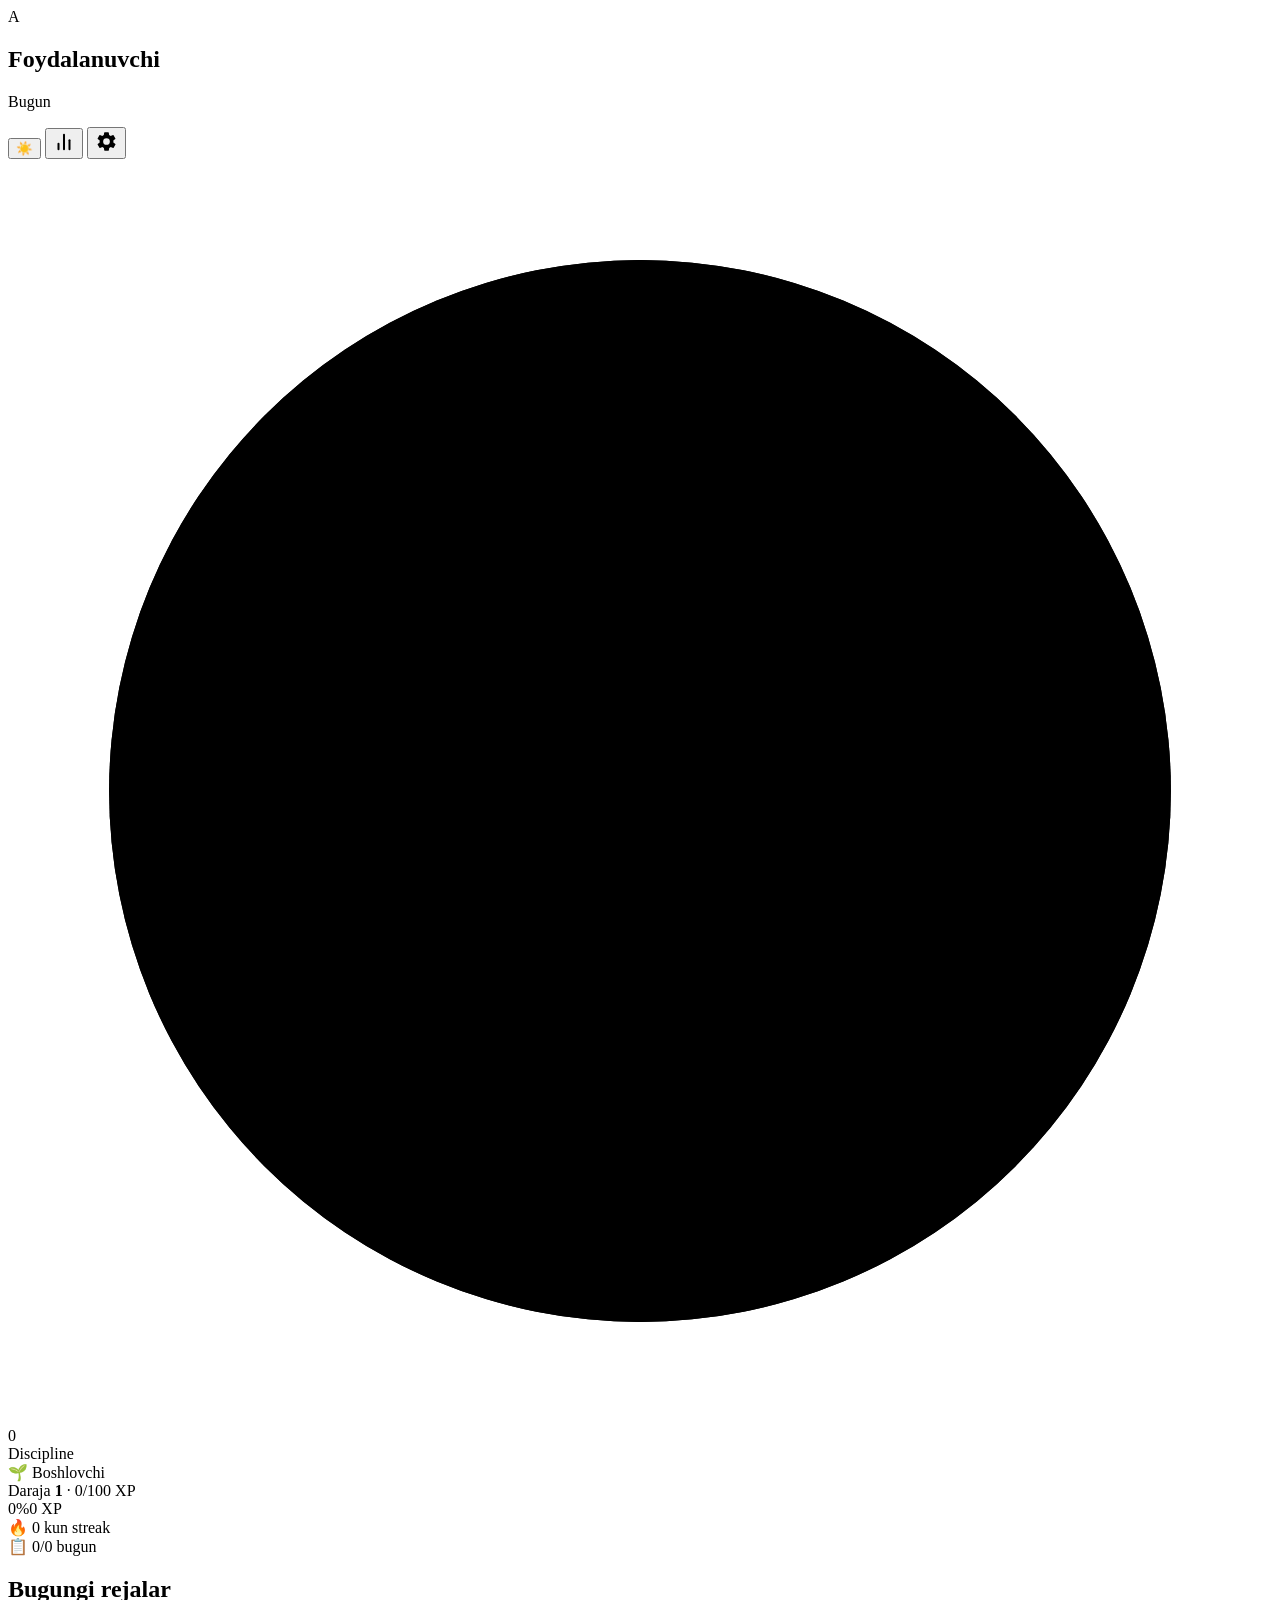
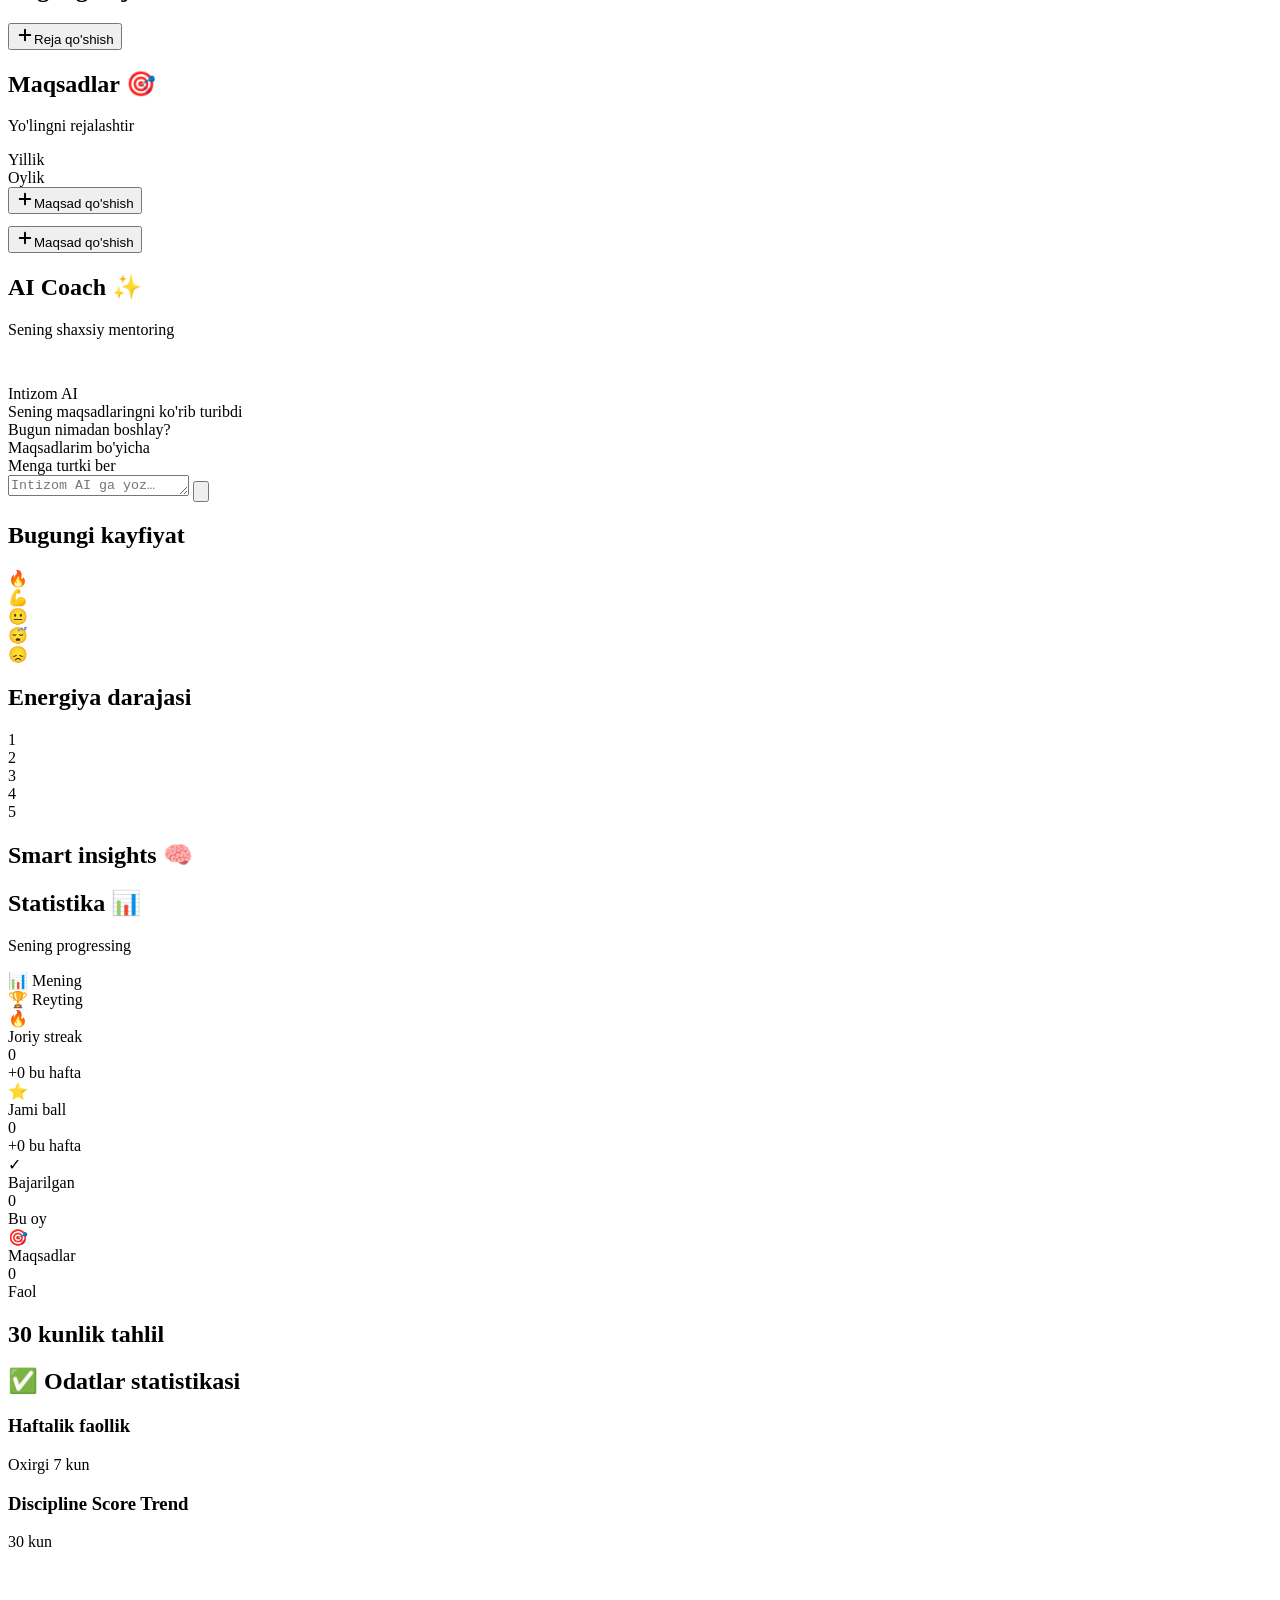
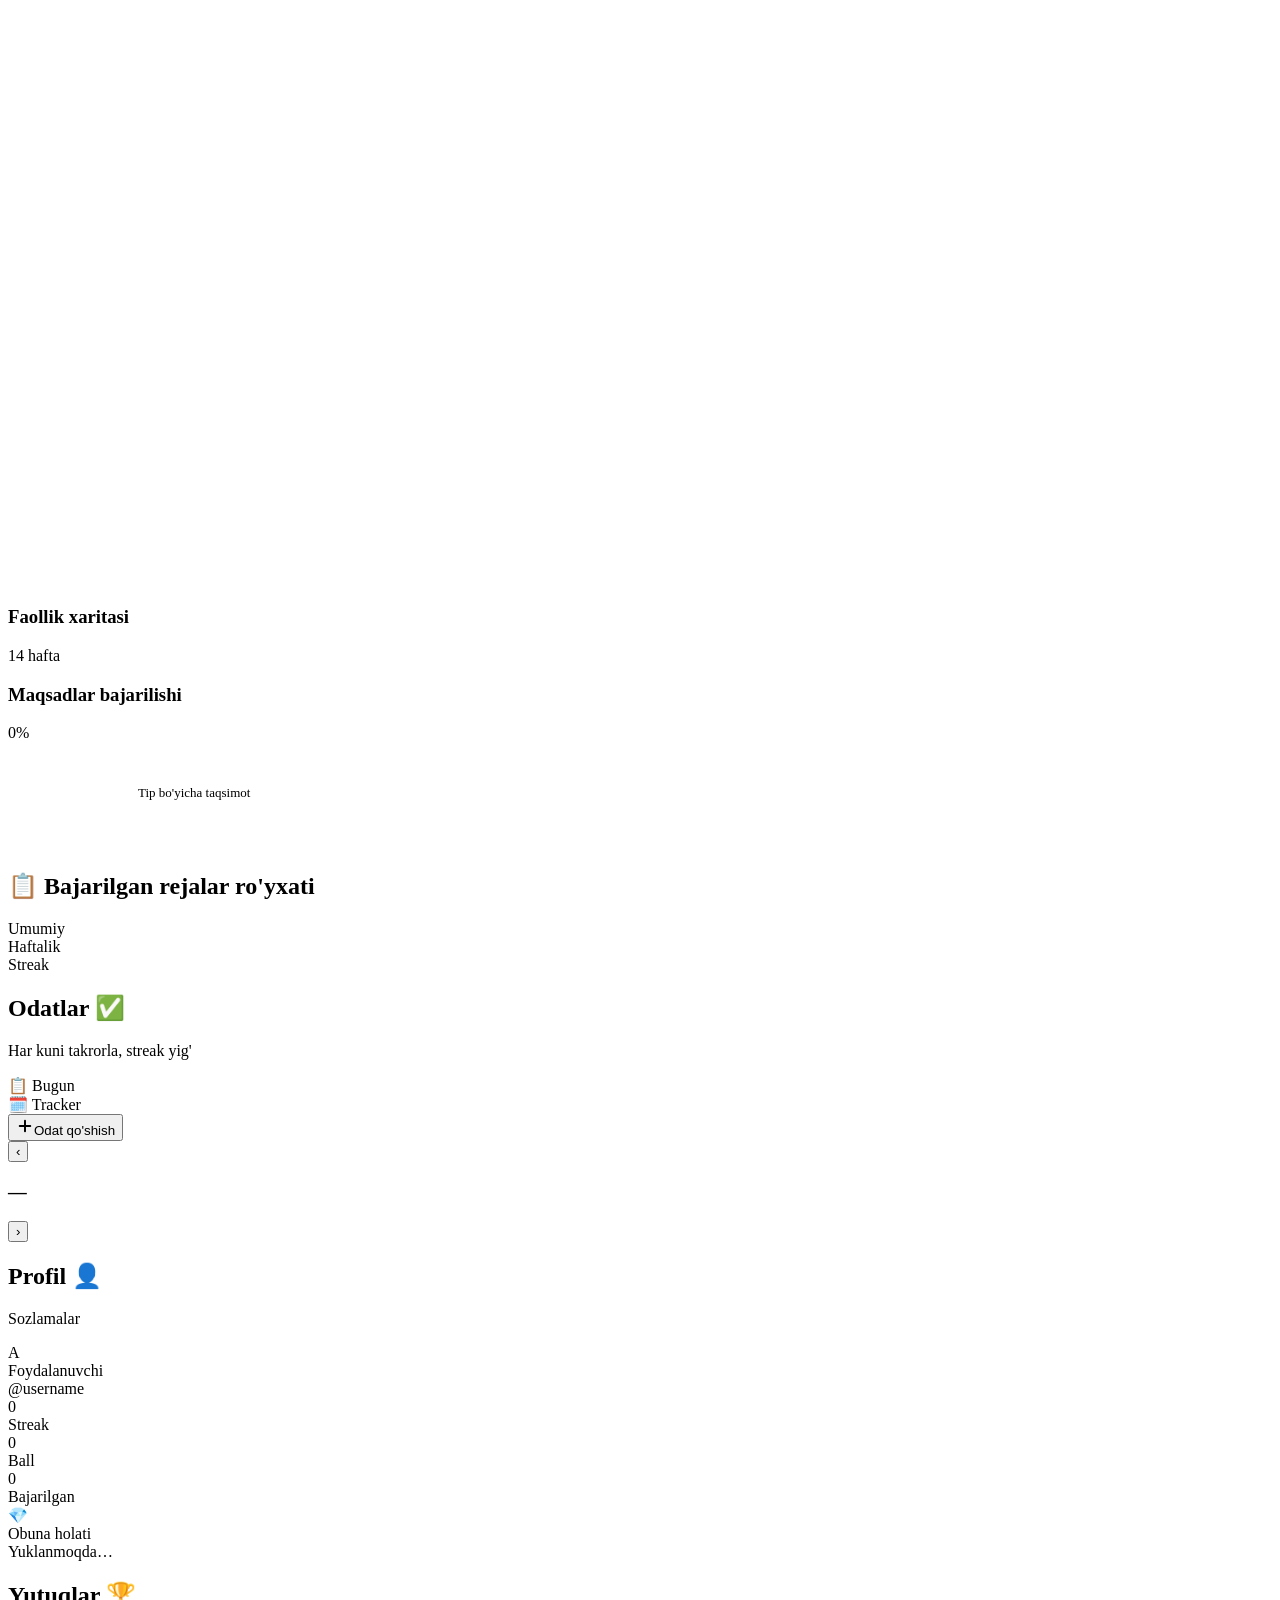
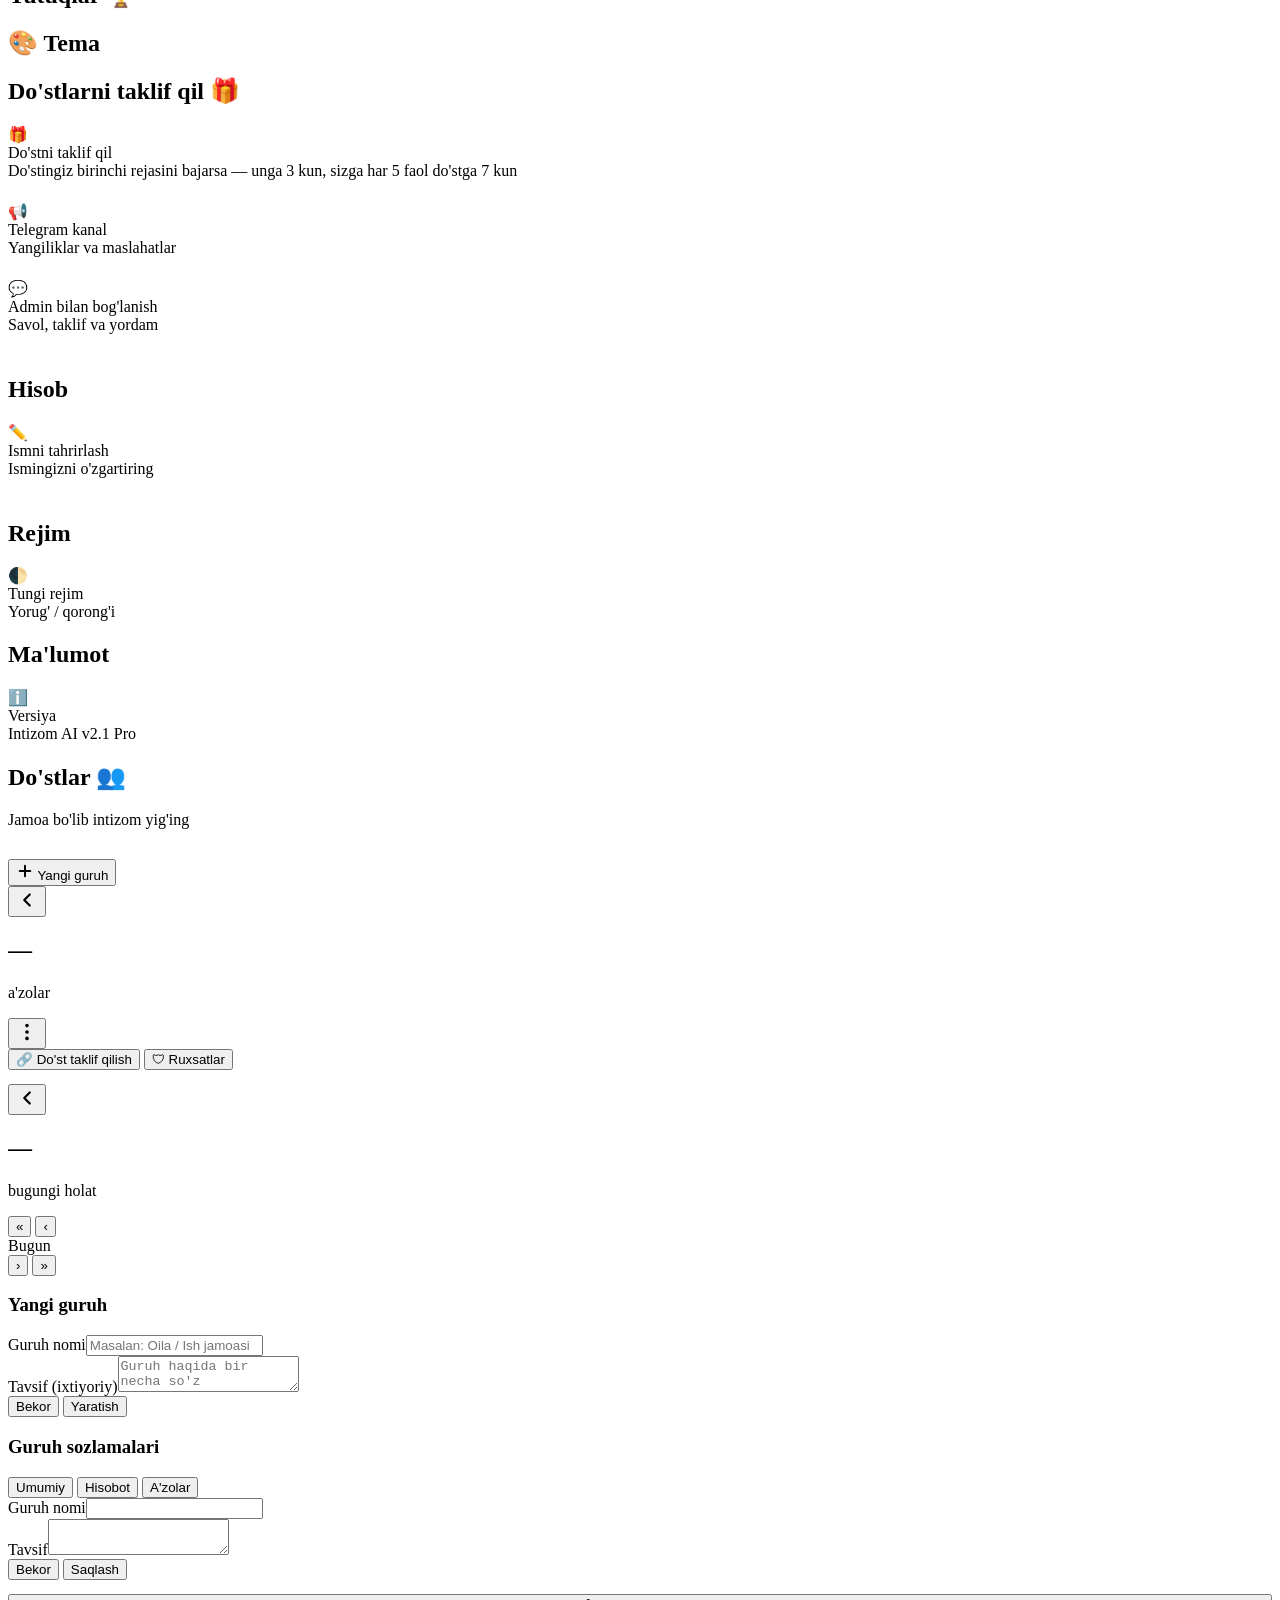
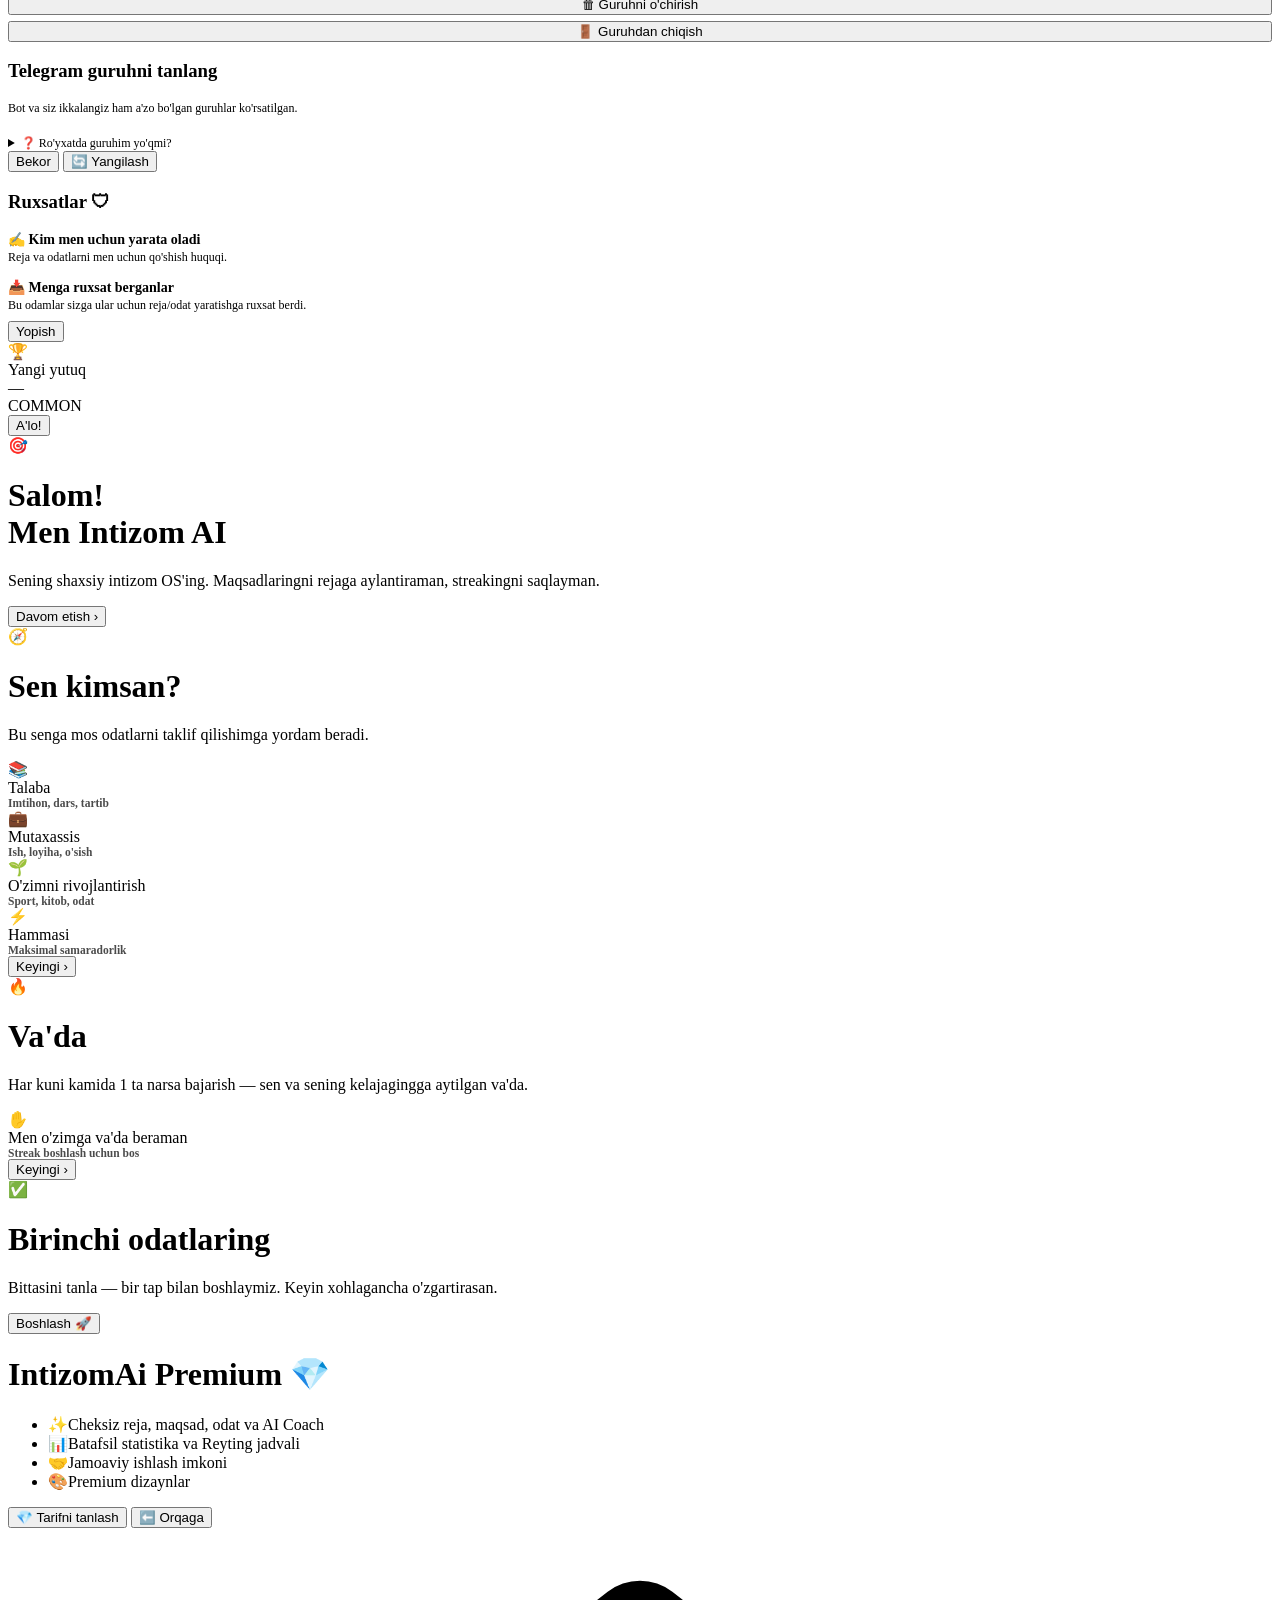
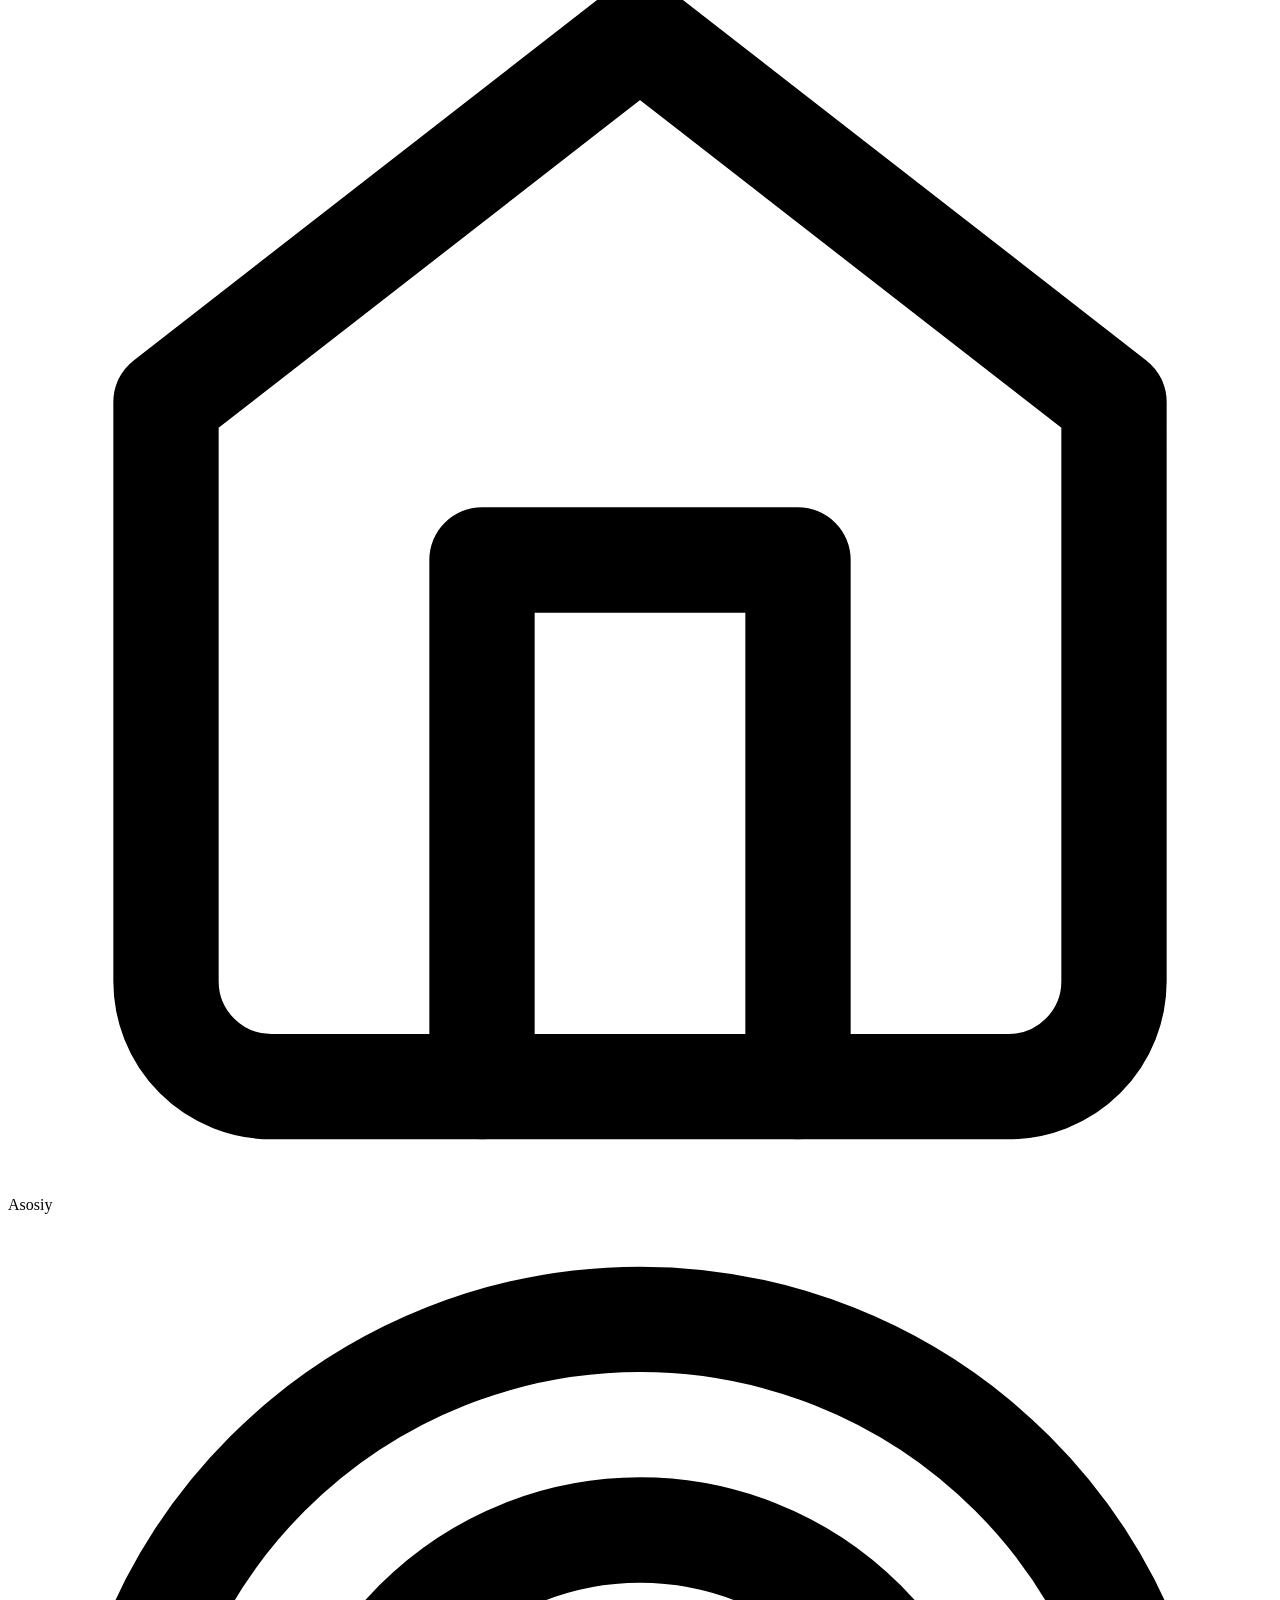
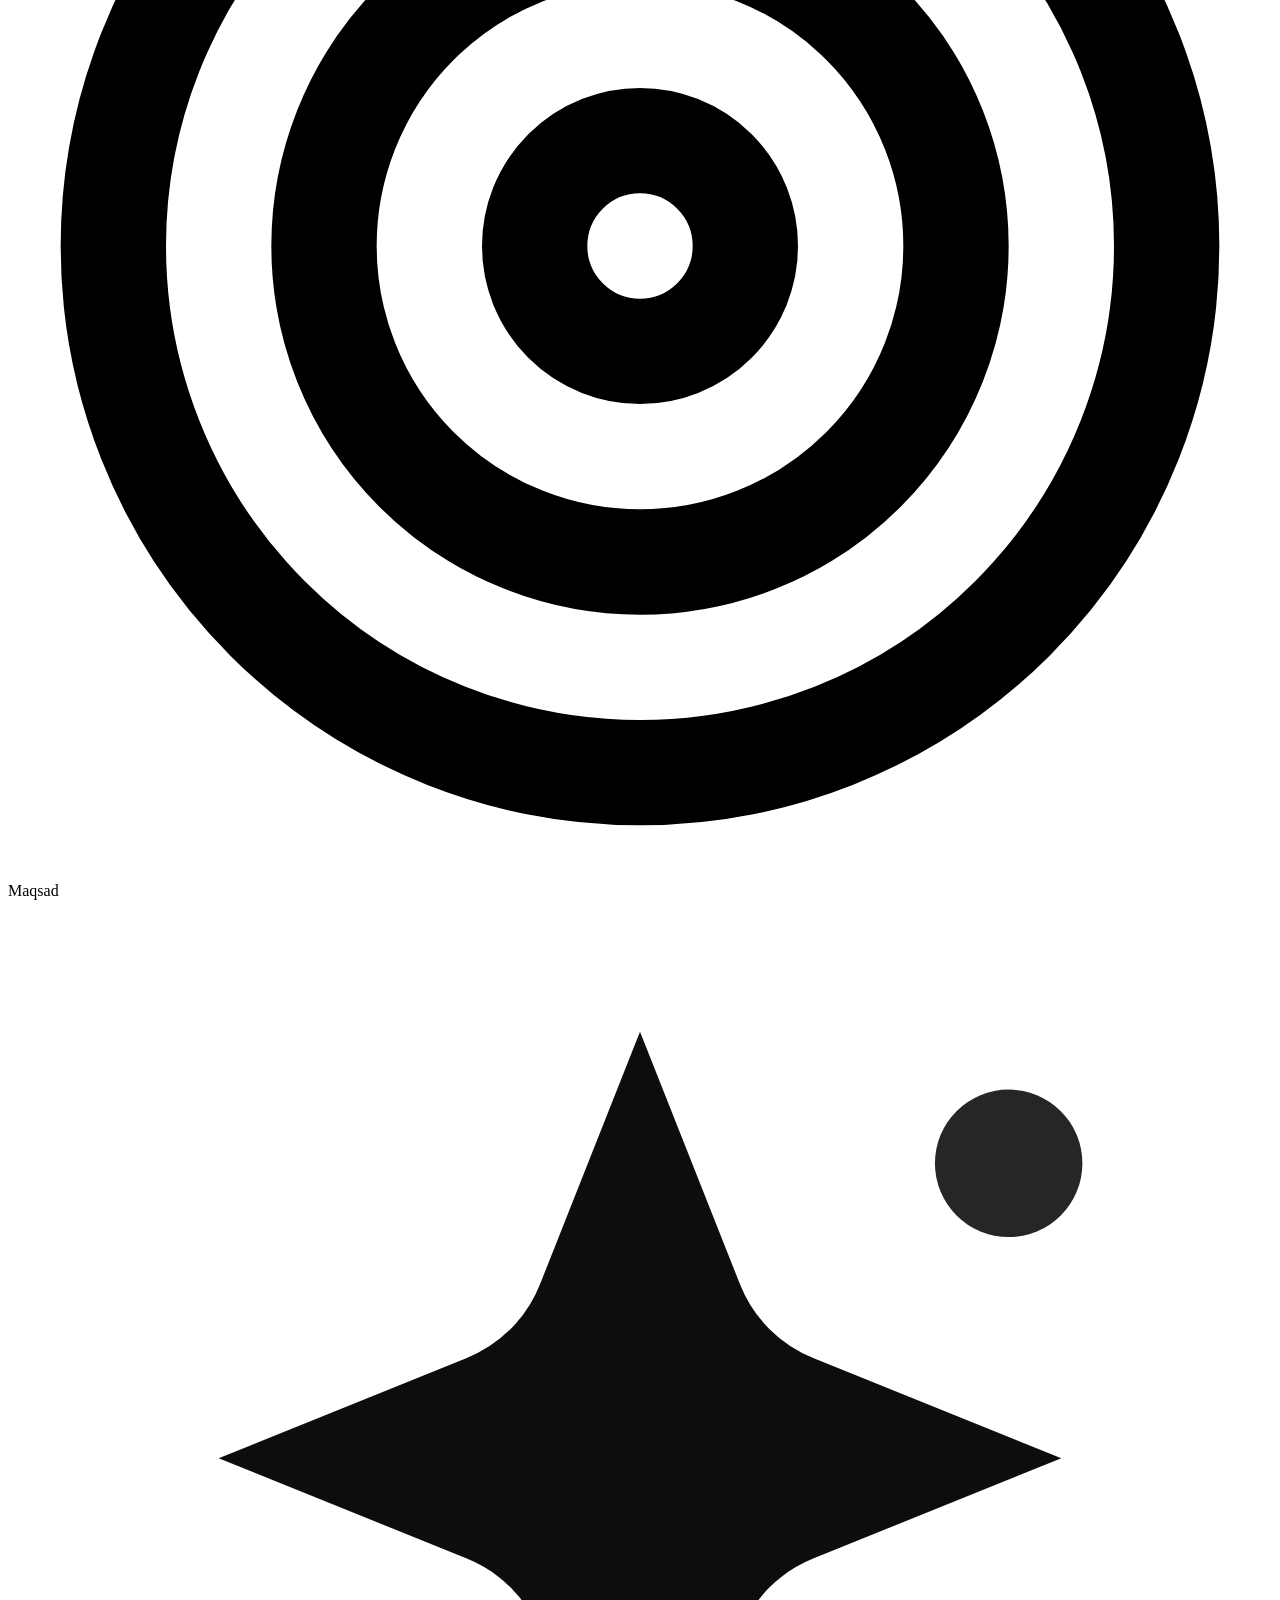
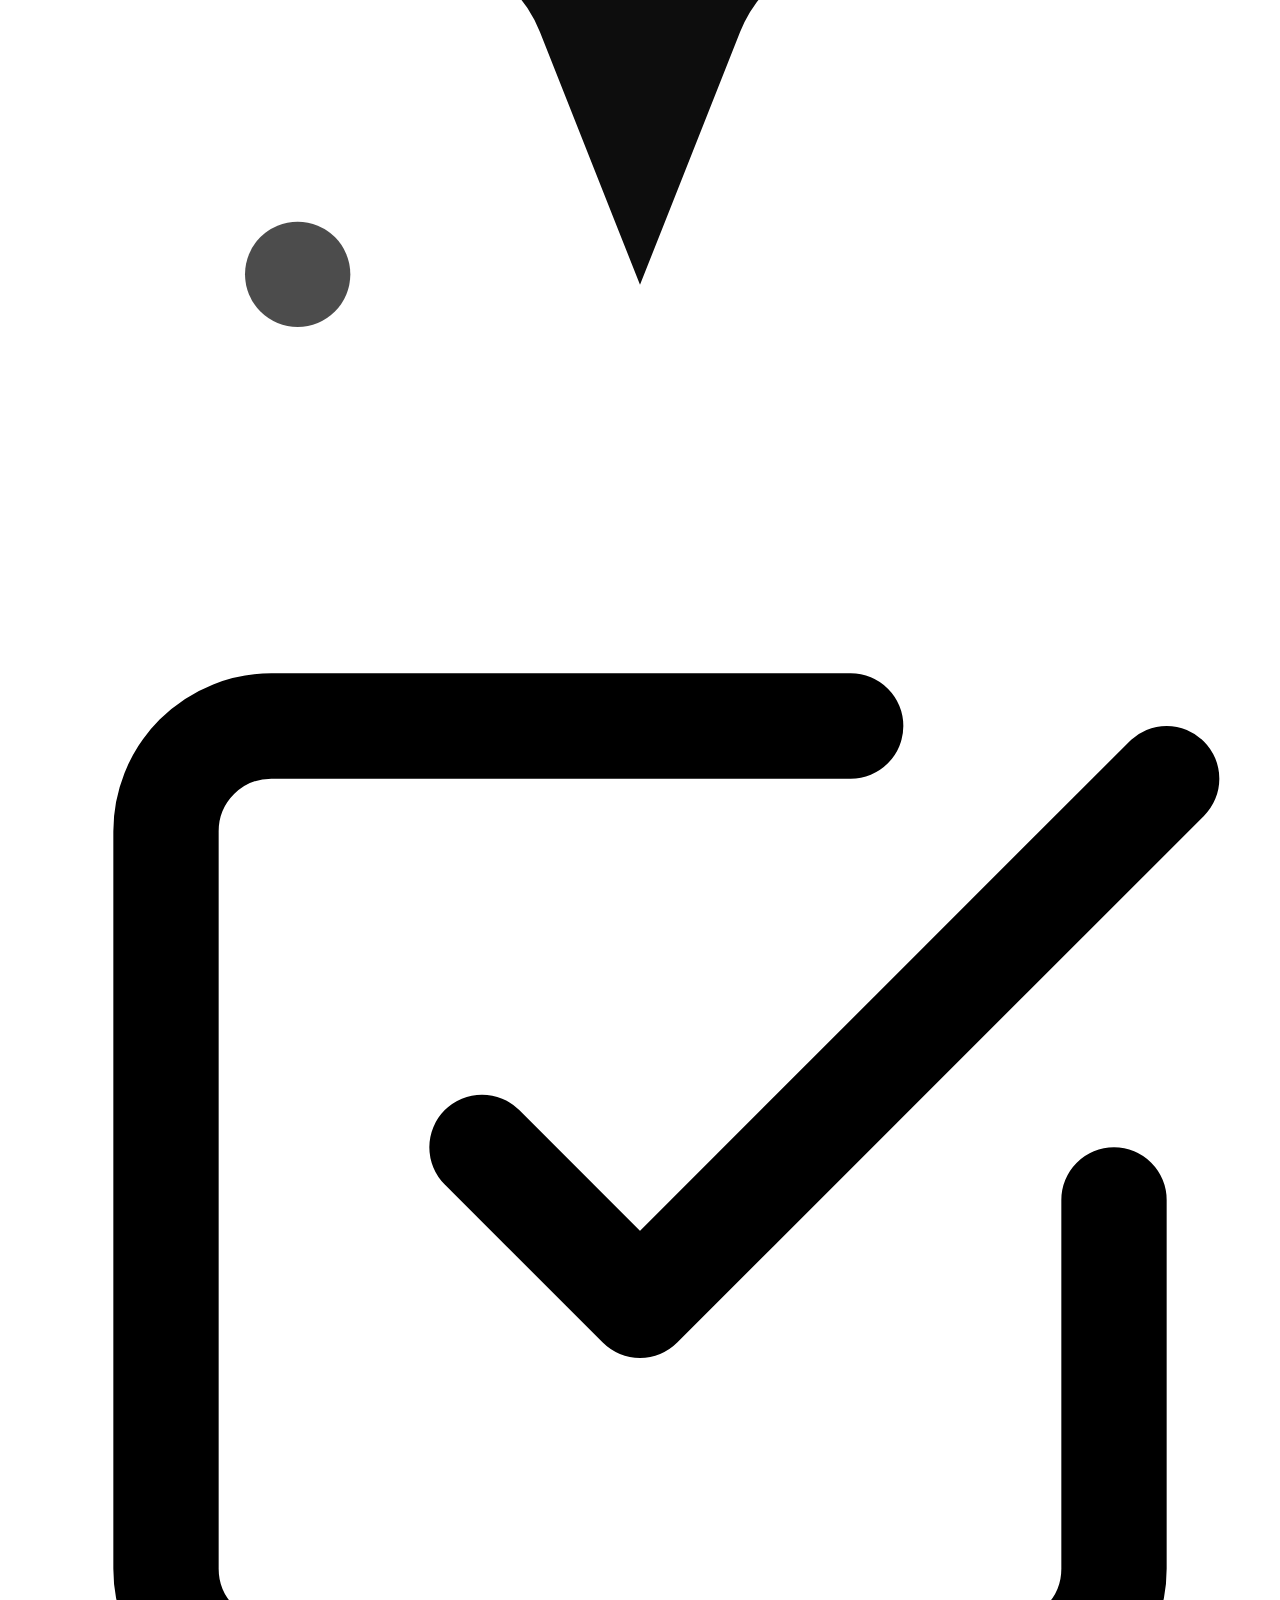
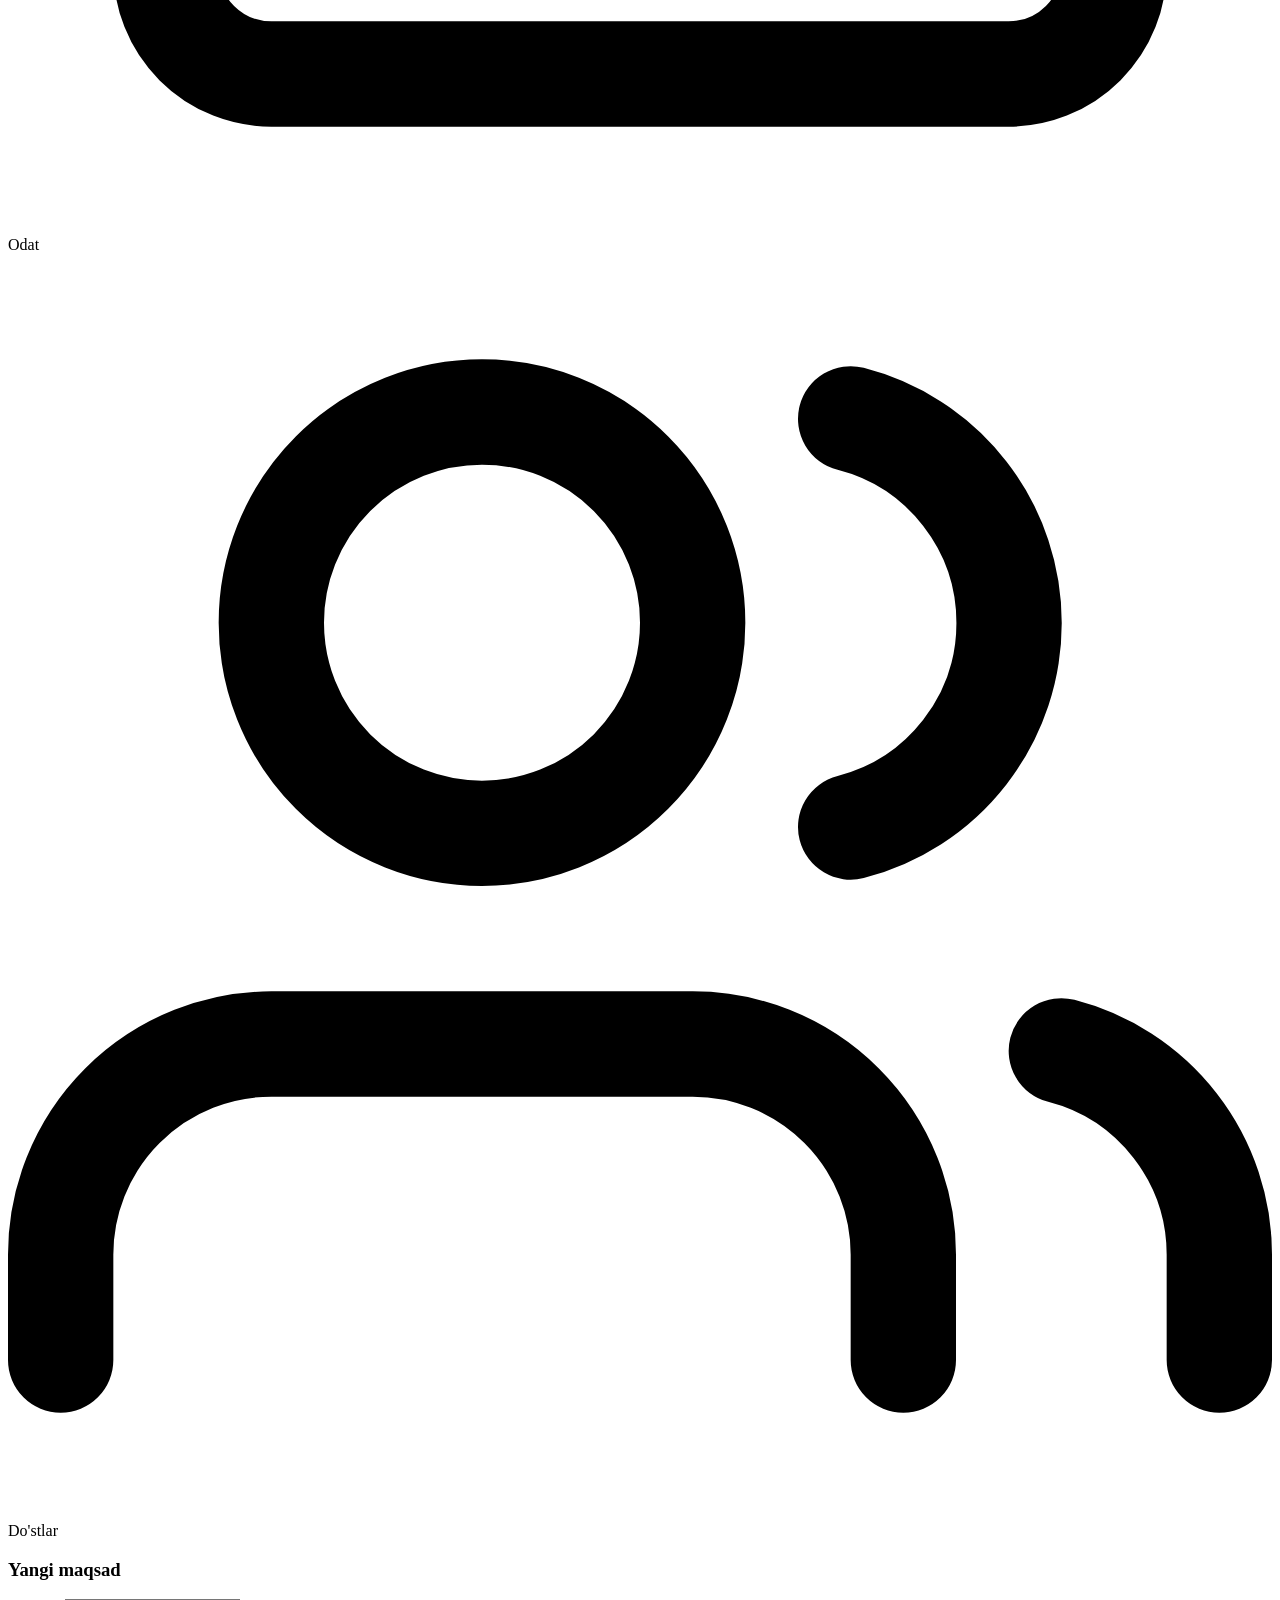
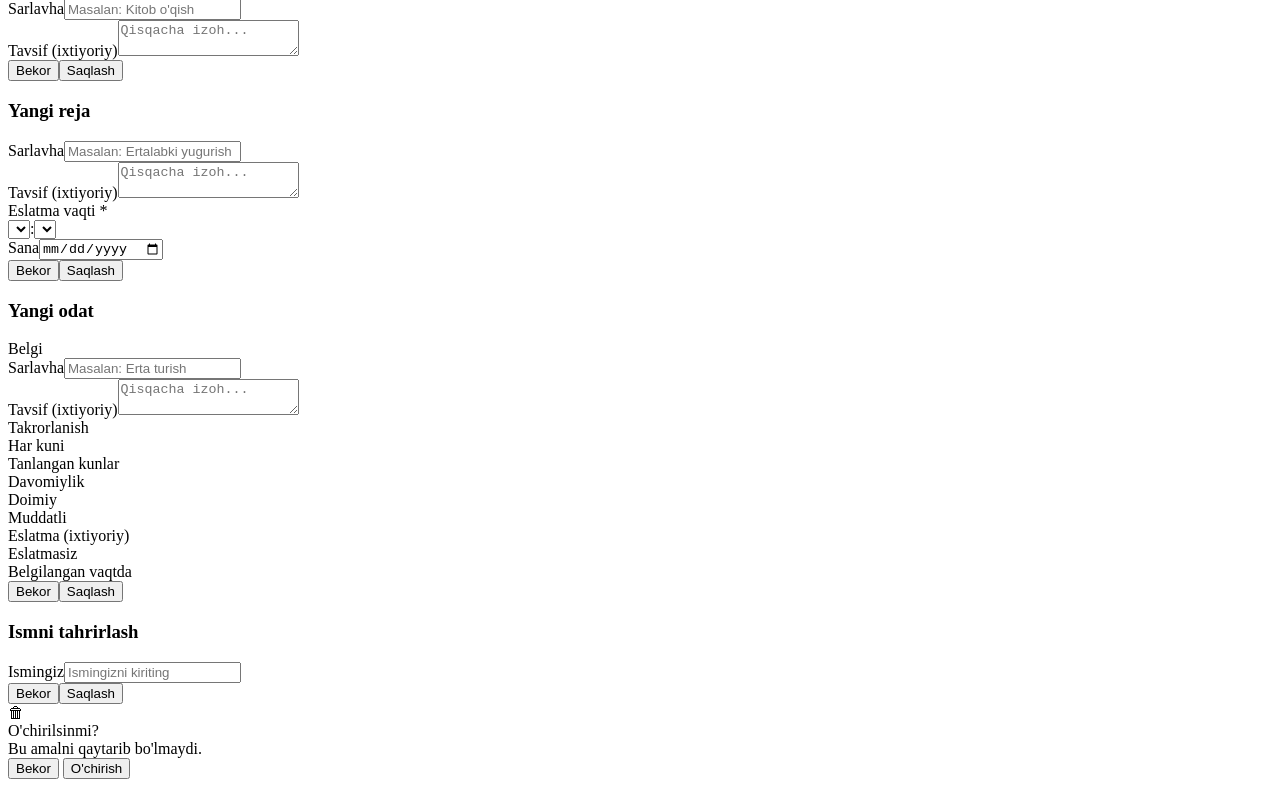
==== commit 3dde78e6: "Revert "feat: 5 ta yangi premium theme qo'shildi + Tema → Ko'rinish"" ====
--- a/webapp/static/index.html
+++ b/webapp/static/index.html
@@ -200,7 +200,7 @@
 </div>
 <div class="section-title"><h2>Yutuqlar 🏆</h2></div>
 <div class="achs" id="achs"></div>
-<div class="section-title"><h2>🎨 Ko'rinish</h2></div>
+<div class="section-title"><h2>🎨 Tema</h2></div>
 <div class="theme-grid" id="themeGrid"></div>
 <div class="section-title"><h2>Do'stlarni taklif qil 🎁</h2></div>
 <div class="share-card" id="shareCard"><div class="ic">🎁</div><div class="body"><div class="t">Do'stni taklif qil</div><div class="d" id="shareDesc">Do'stingiz birinchi rejasini bajarsa — unga 3 kun, sizga har 5 faol do'stga 7 kun</div></div><svg width="18" height="18" viewBox="0 0 24 24" fill="none" stroke="var(--primary)" stroke-width="2.2" stroke-linecap="round" stroke-linejoin="round"><path d="M4 12v8a2 2 0 0 0 2 2h12a2 2 0 0 0 2-2v-8"/><polyline points="16 6 12 2 8 6"/><line x1="12" y1="2" x2="12" y2="15"/></svg></div>
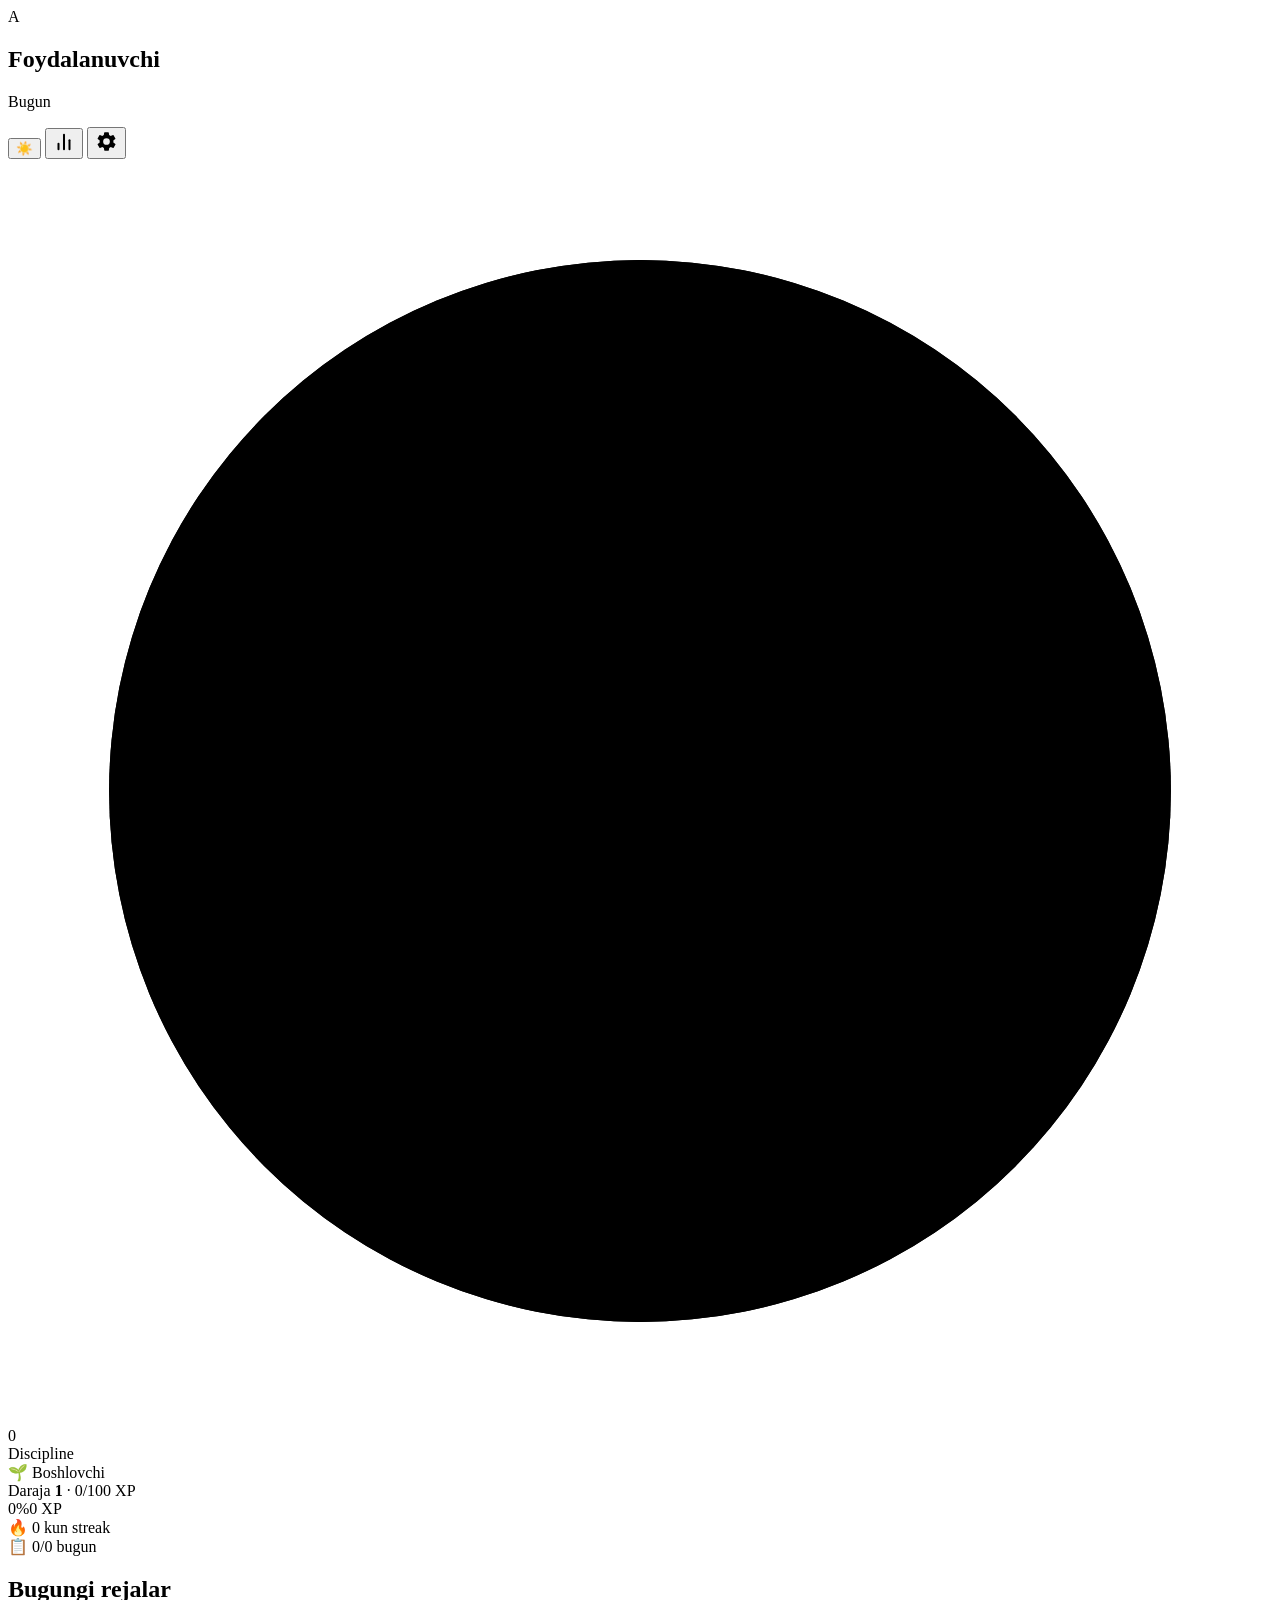
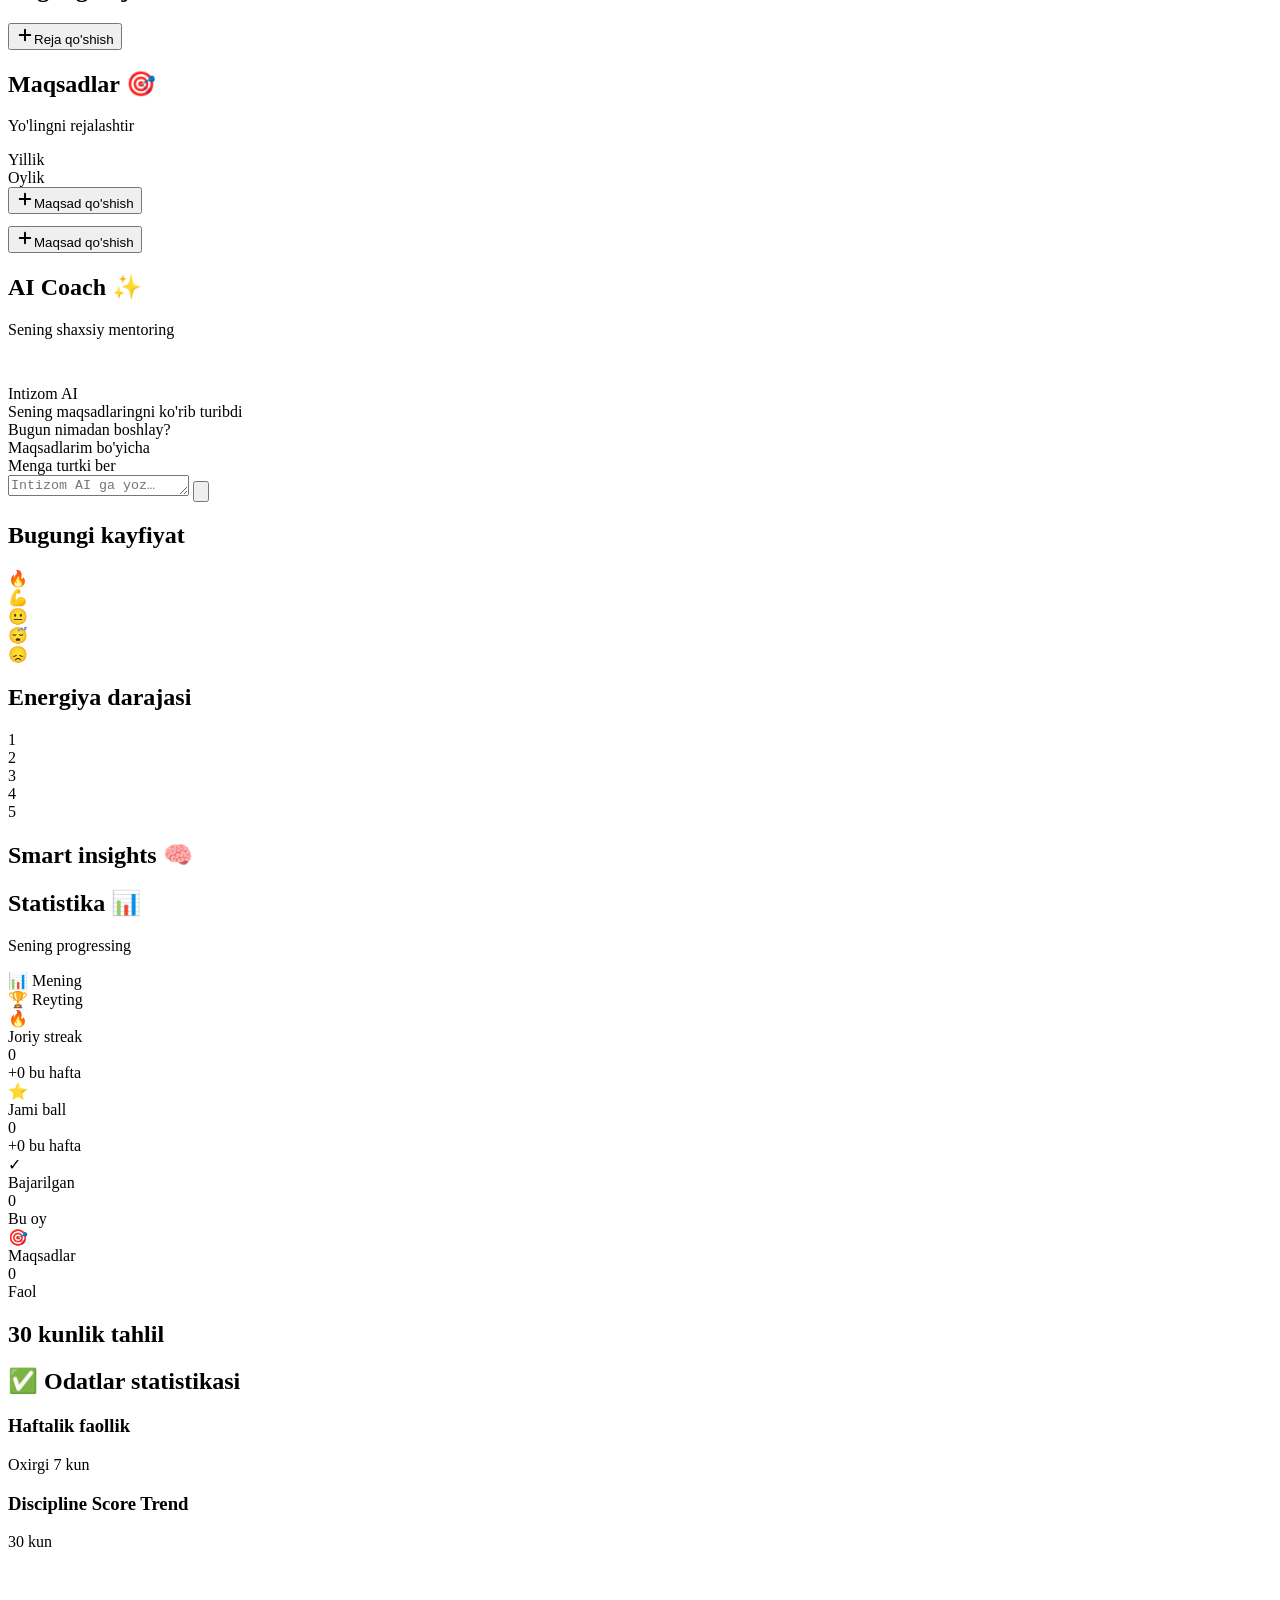
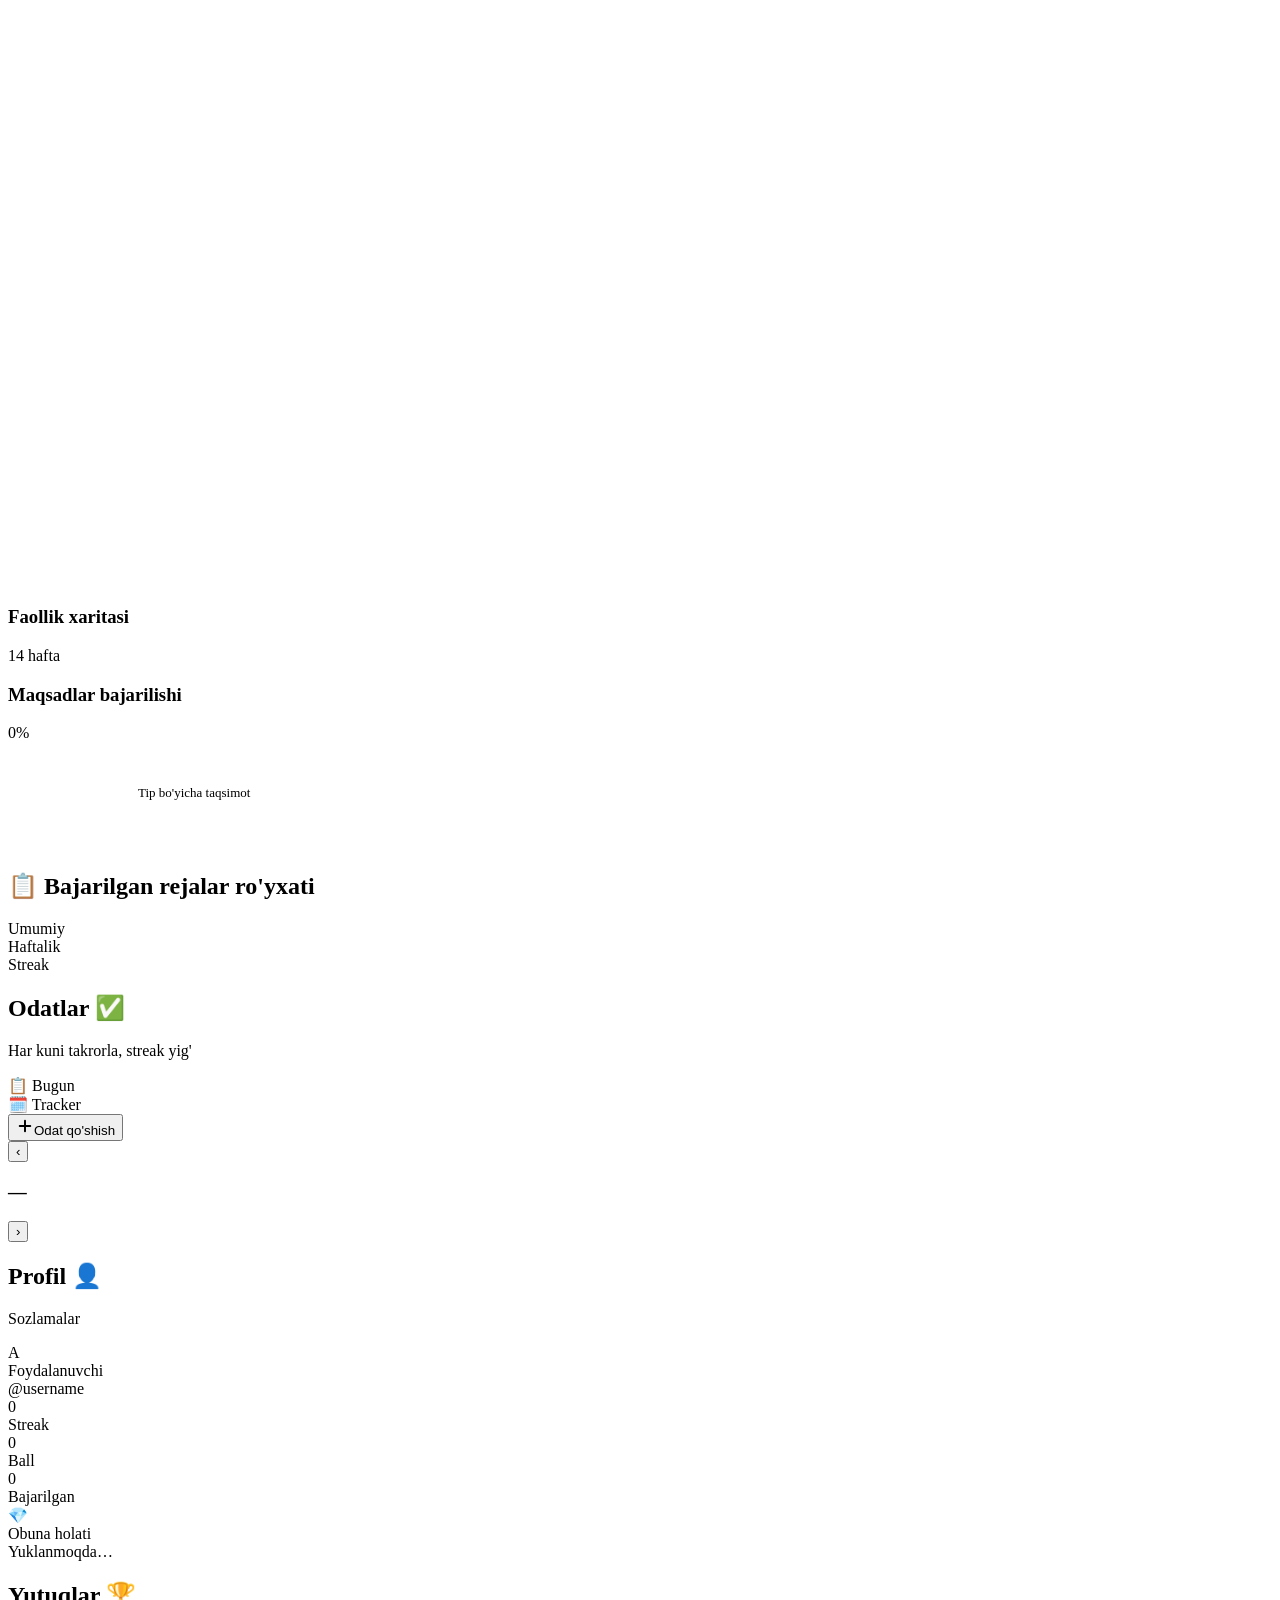
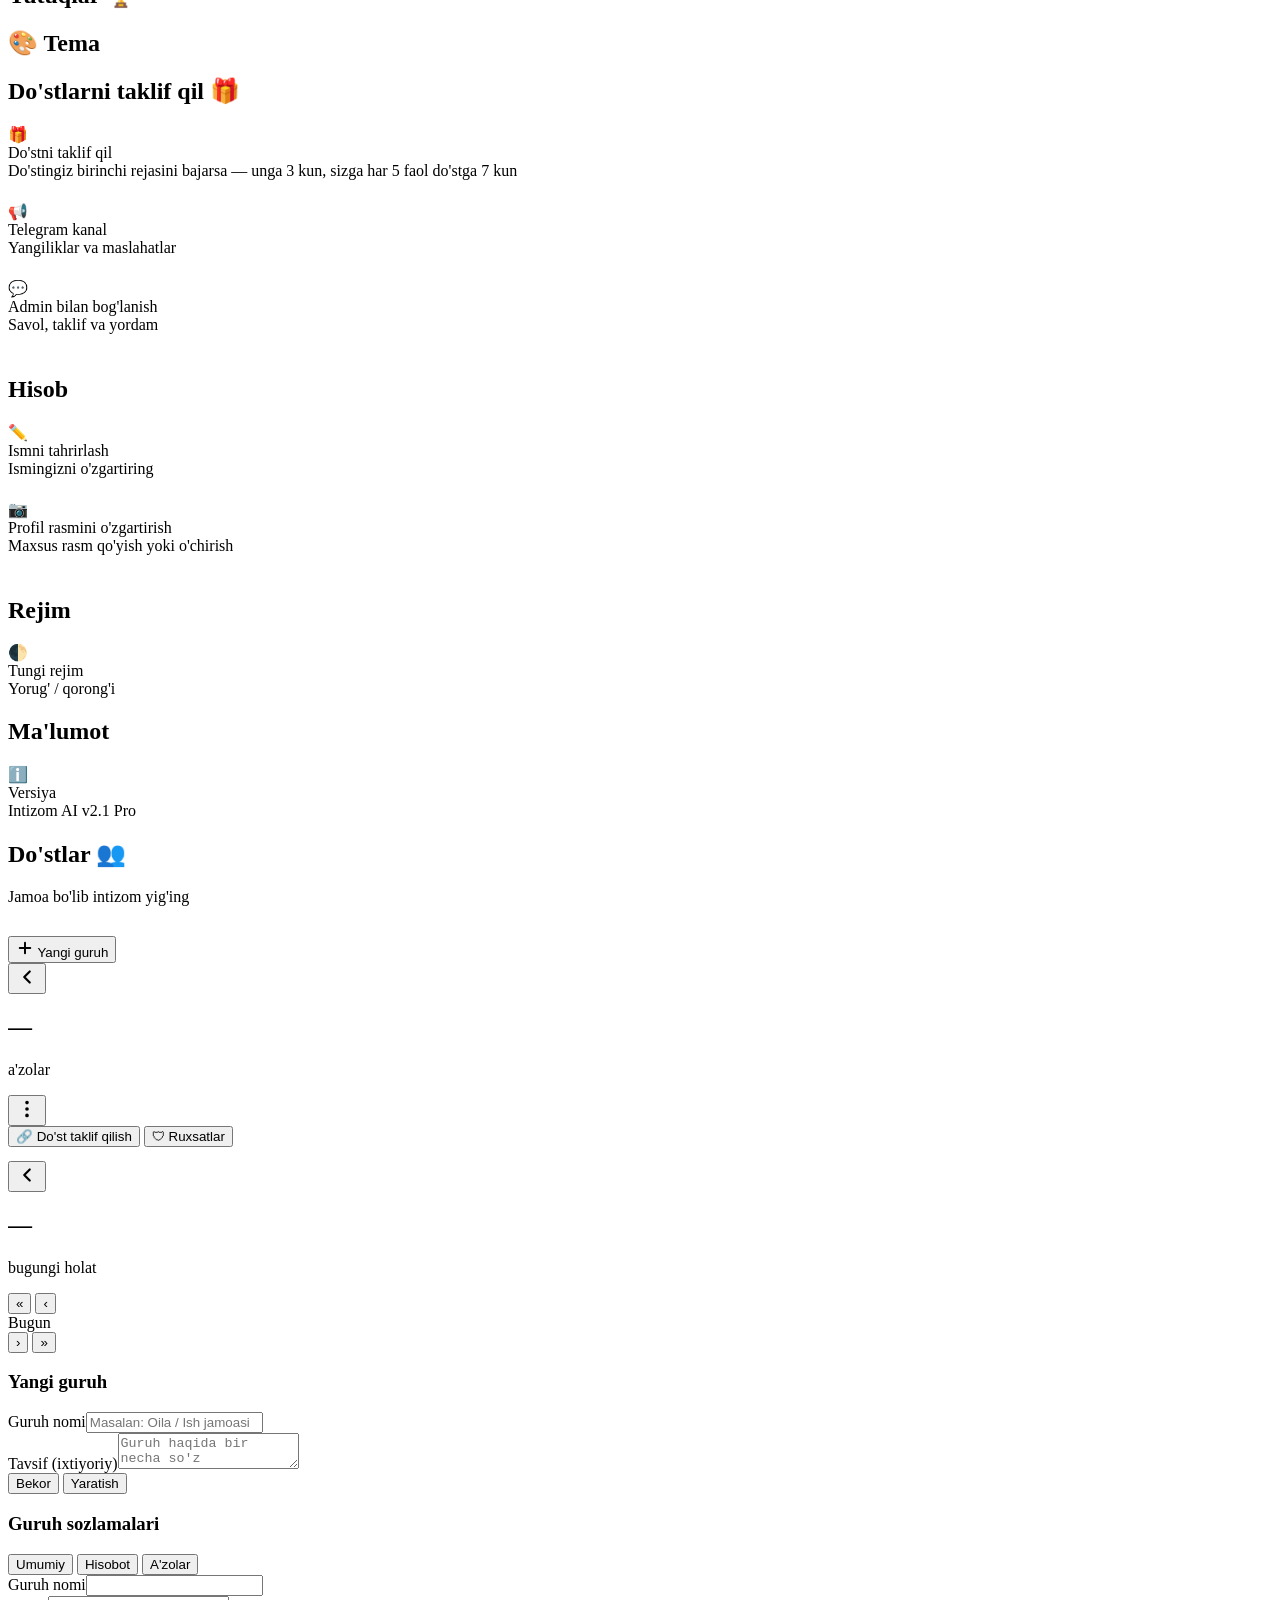
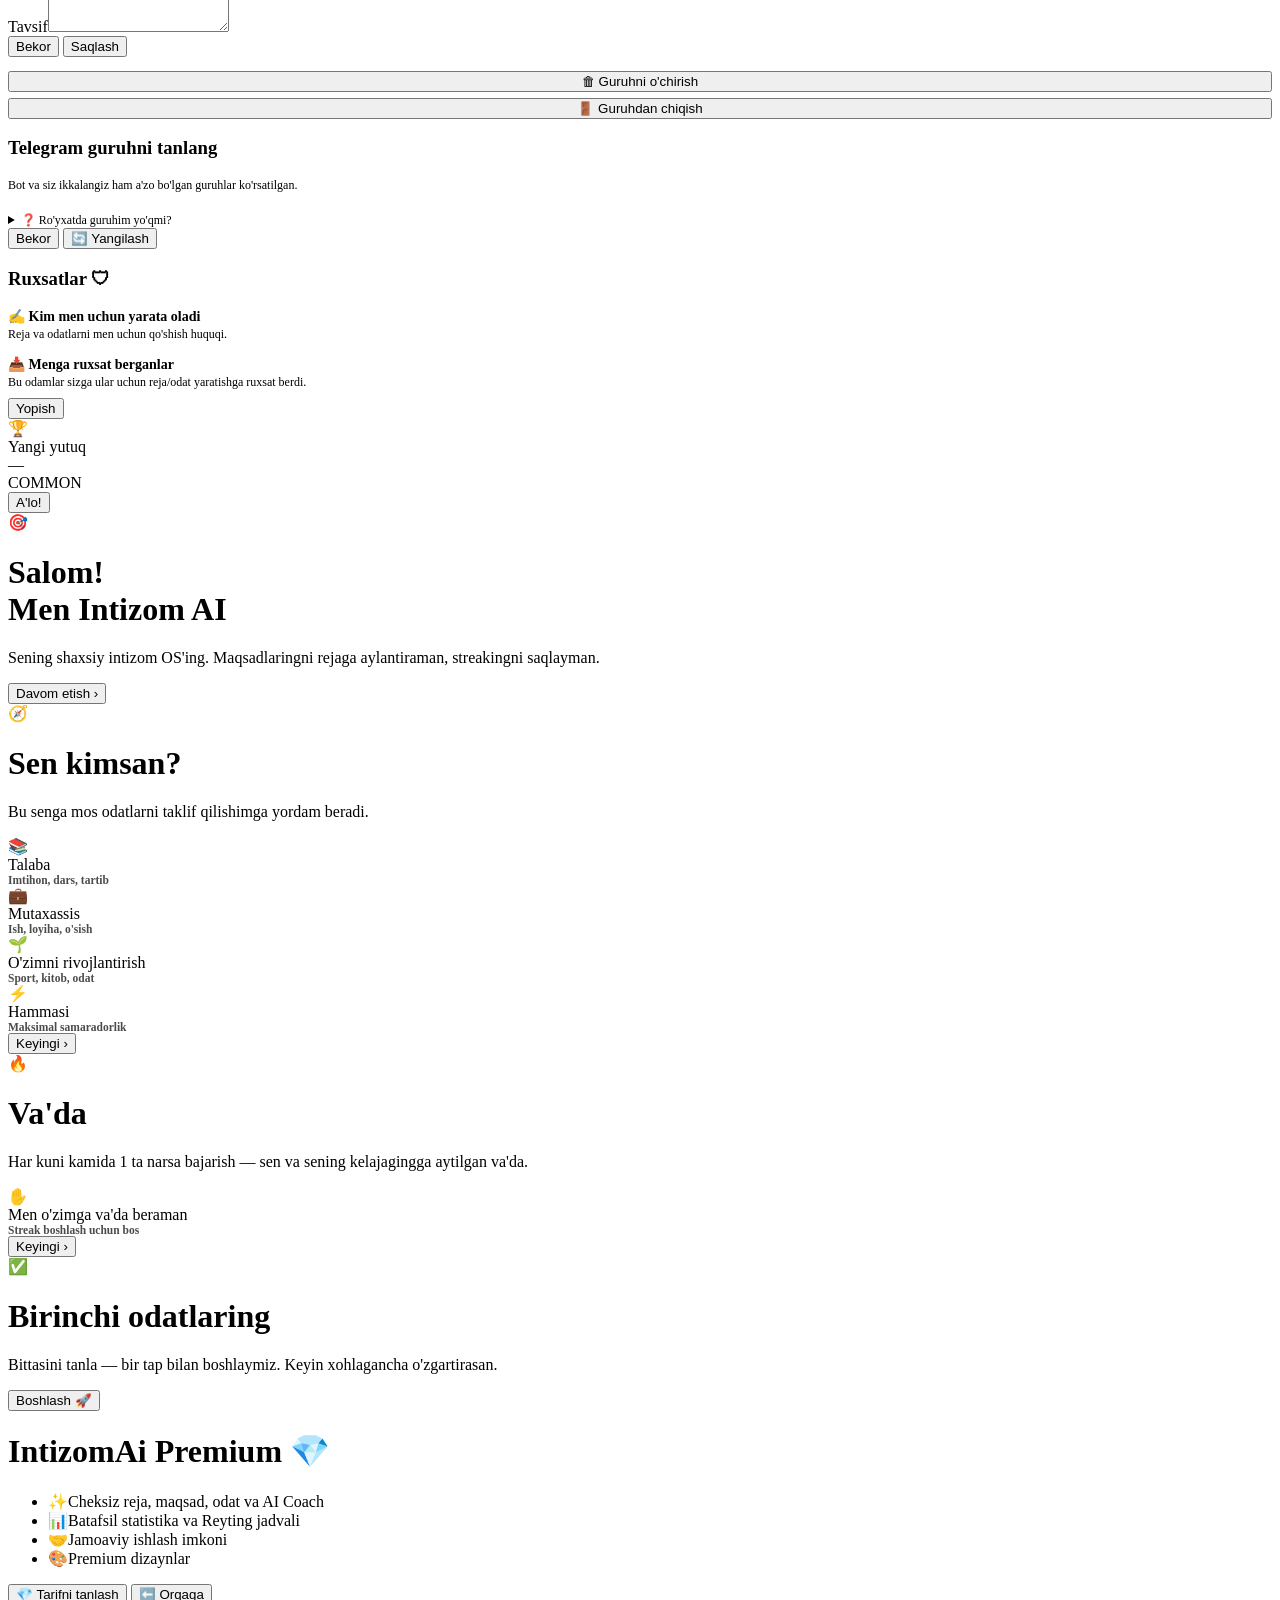
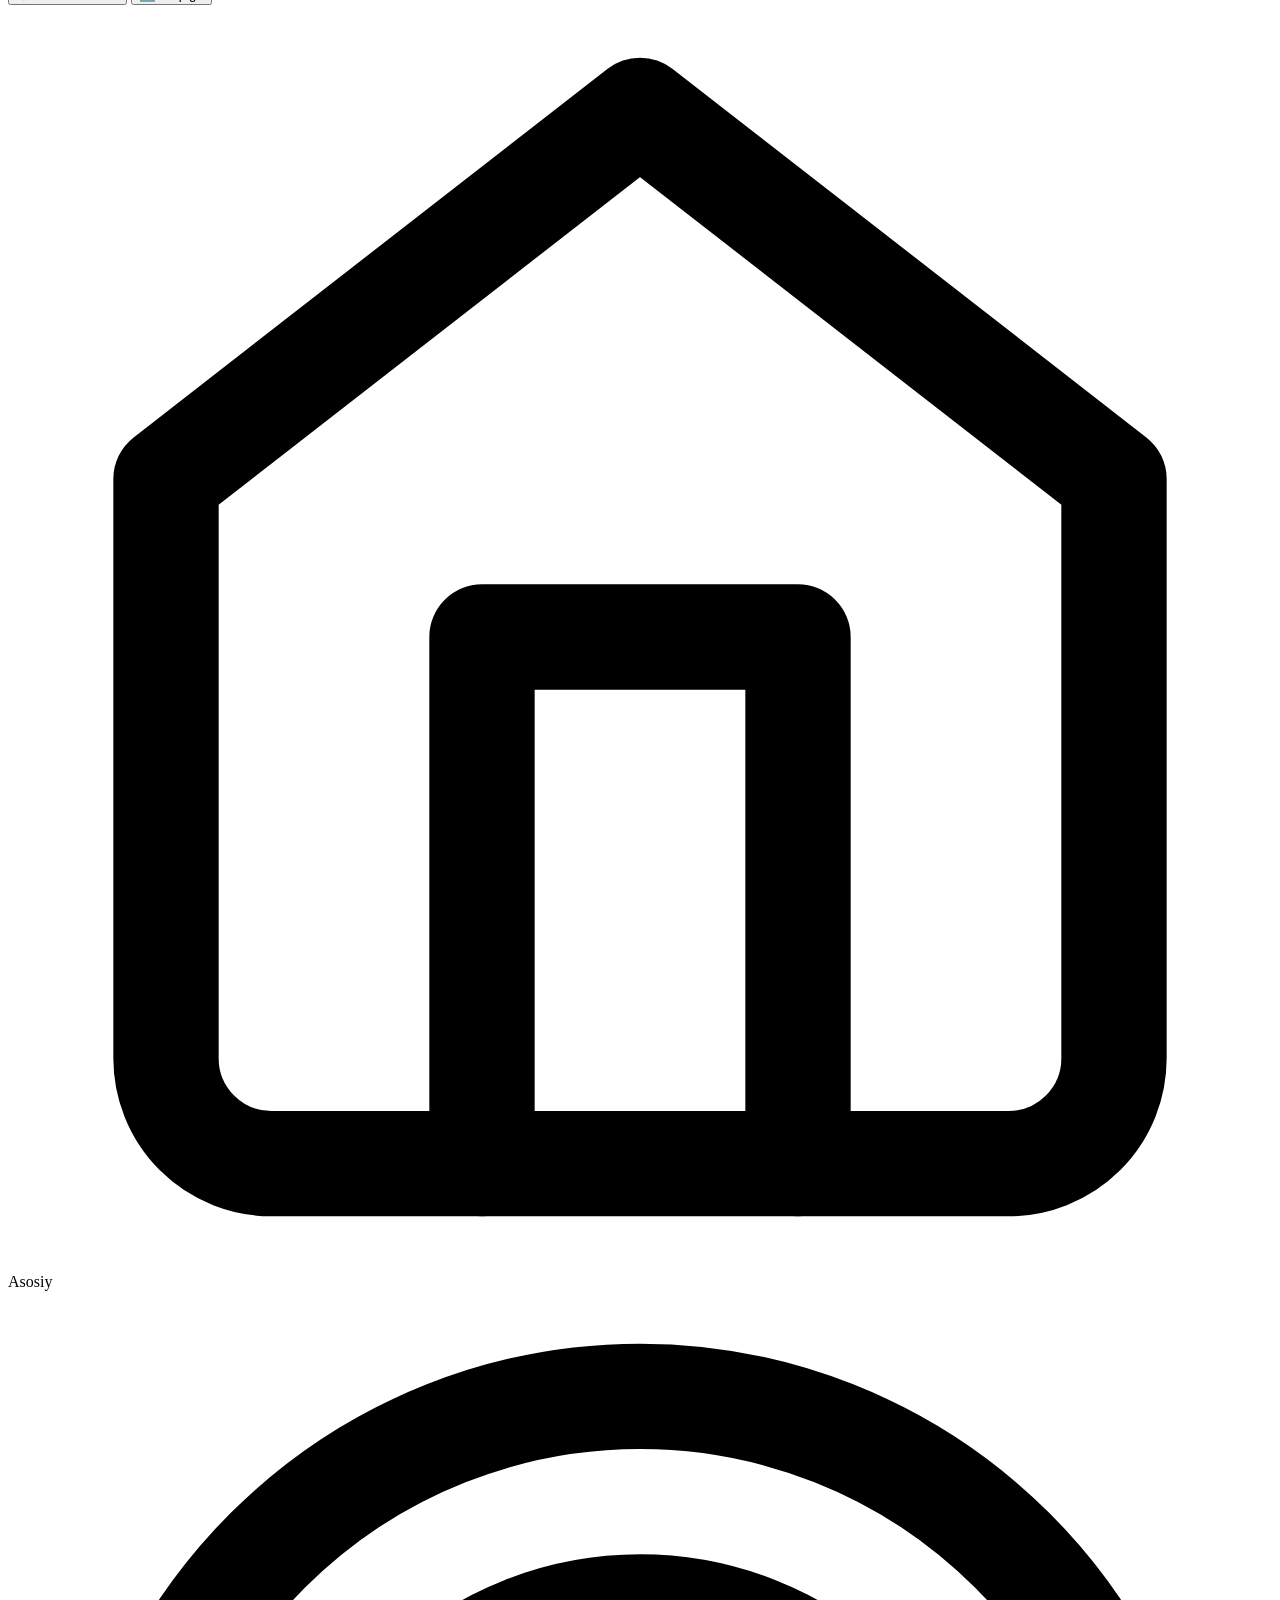
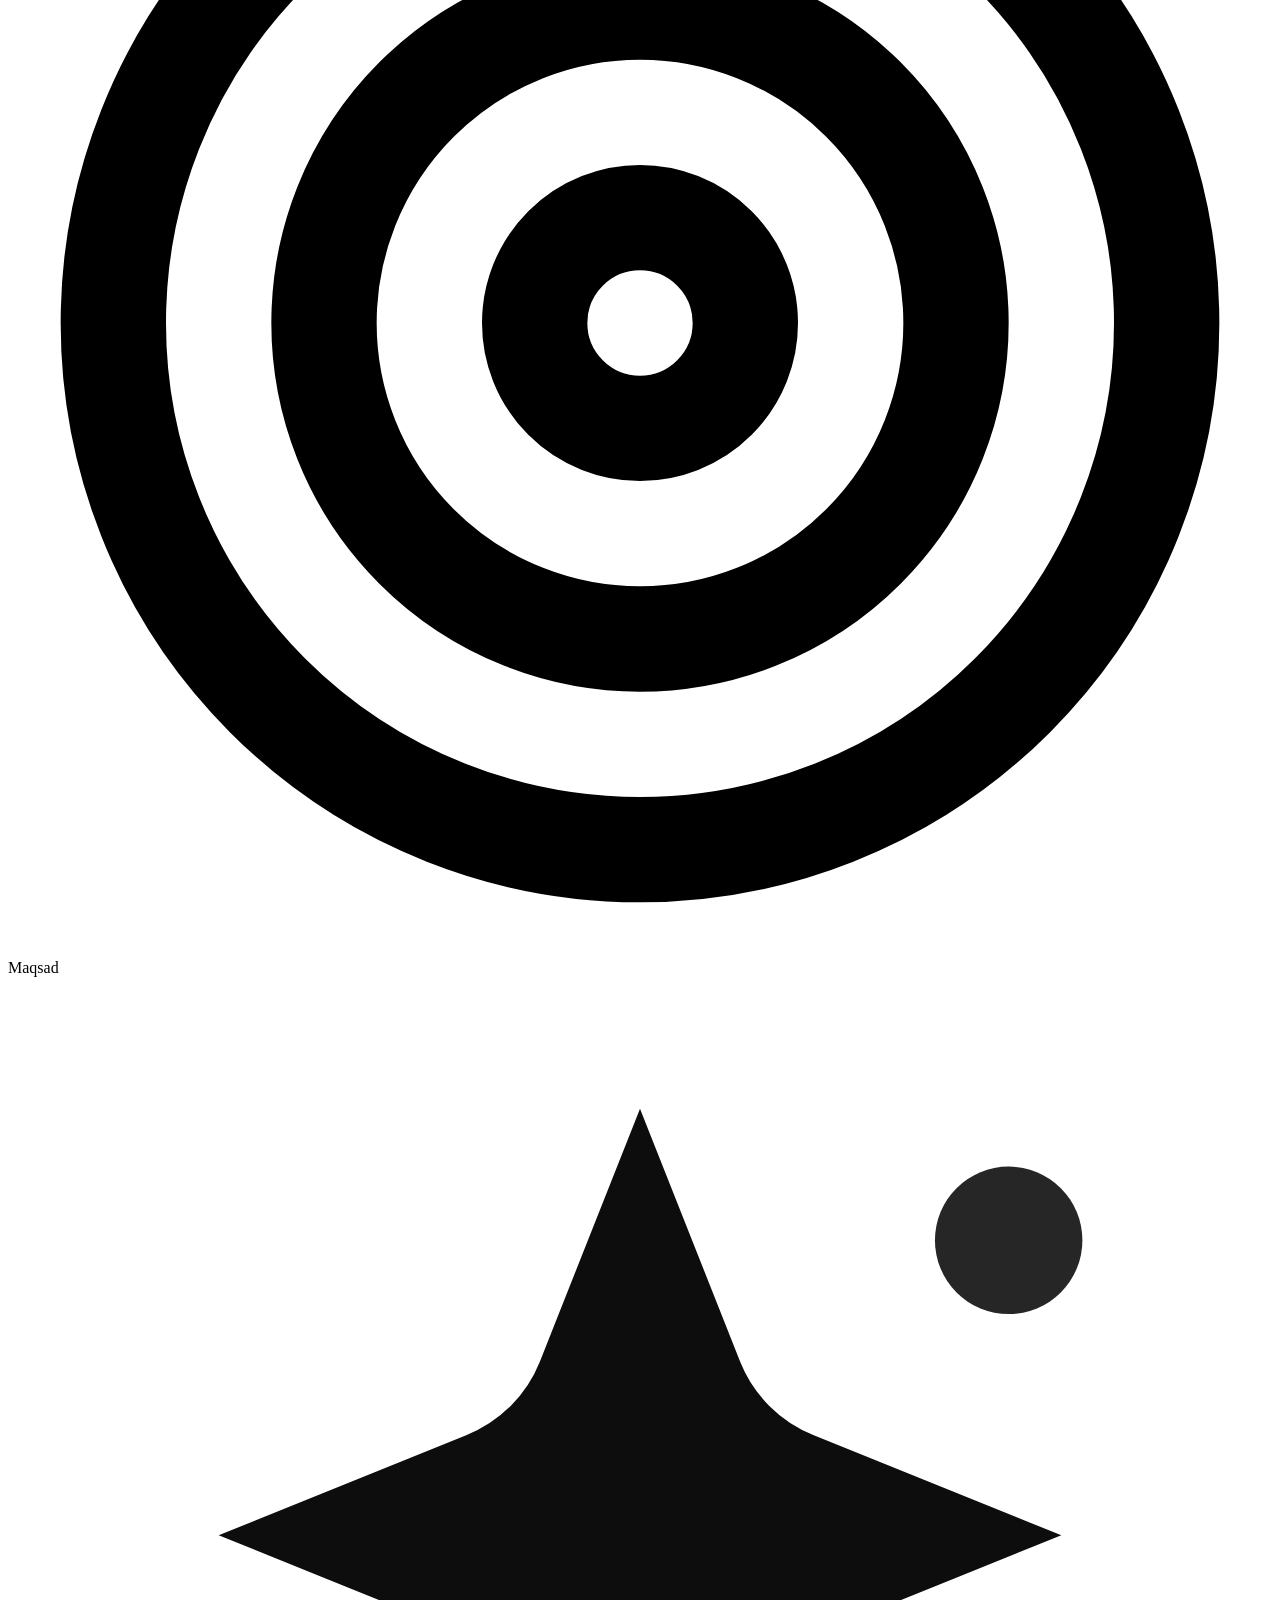
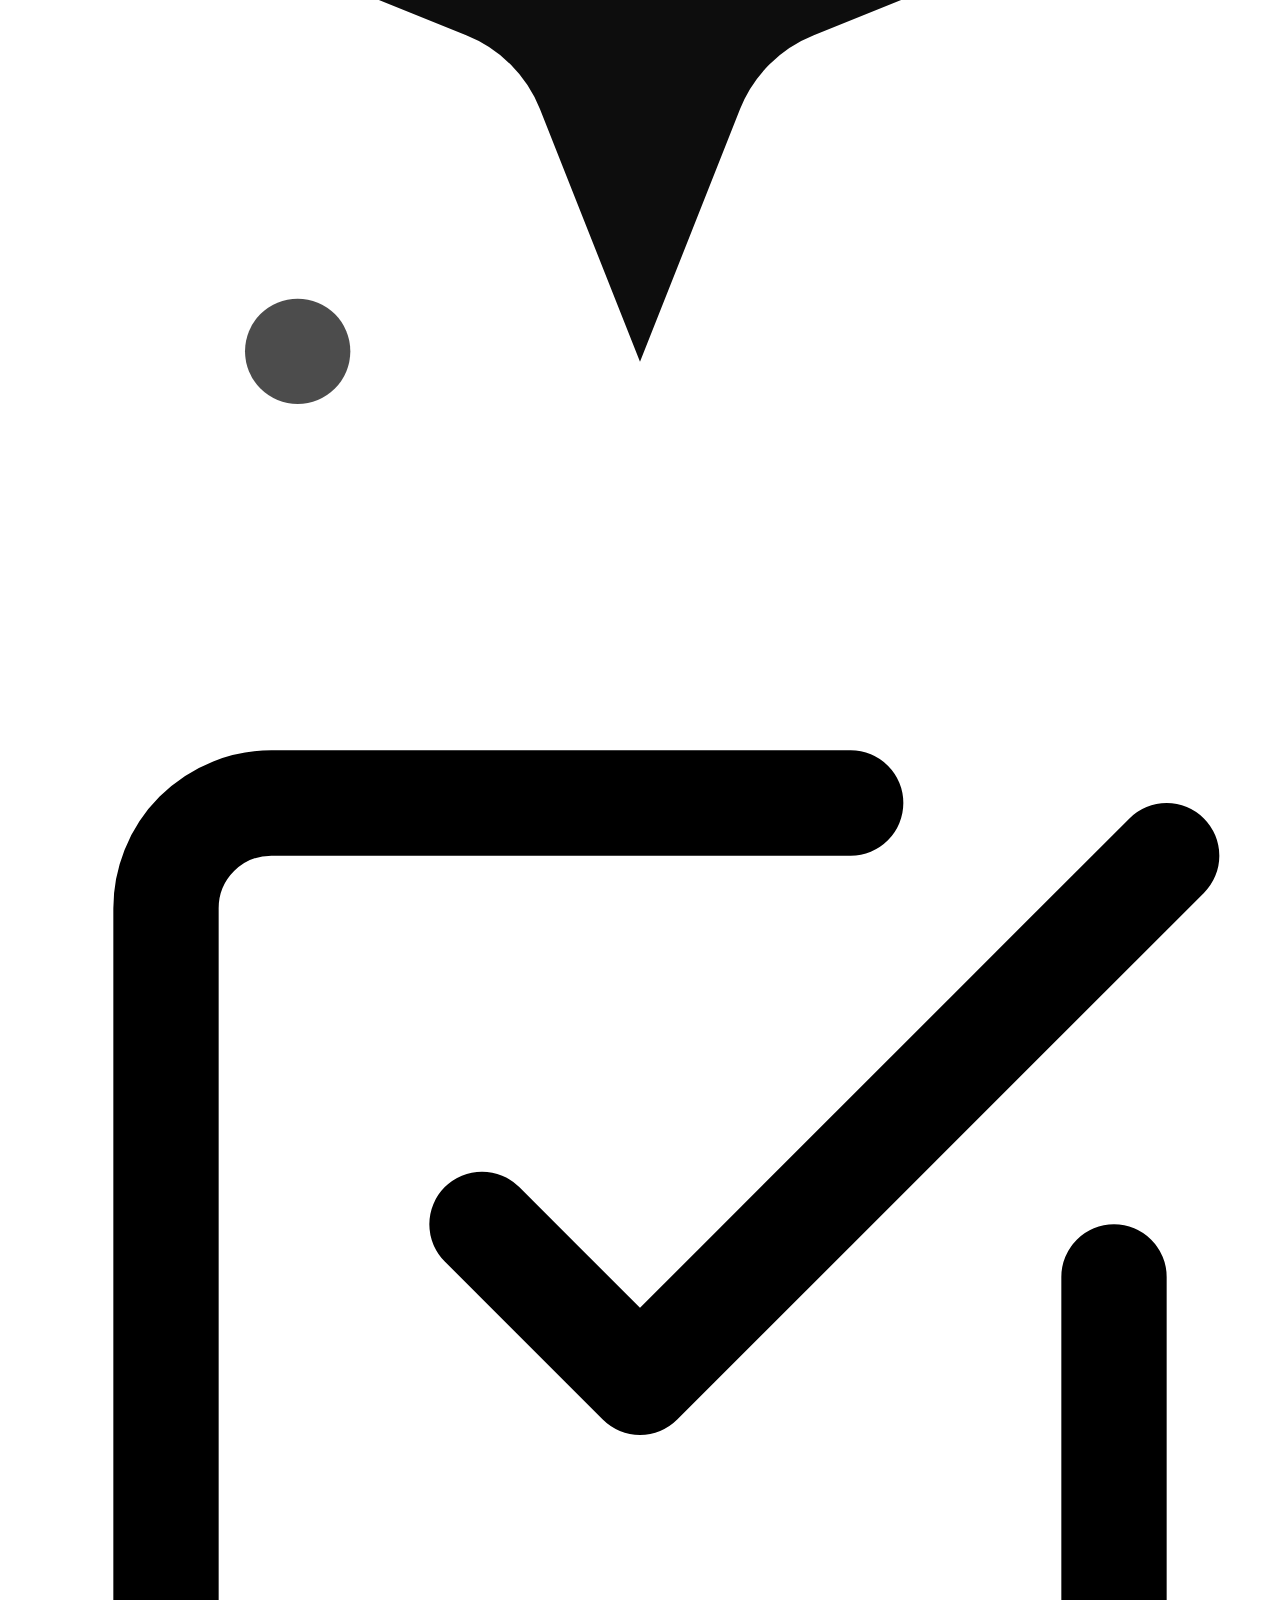
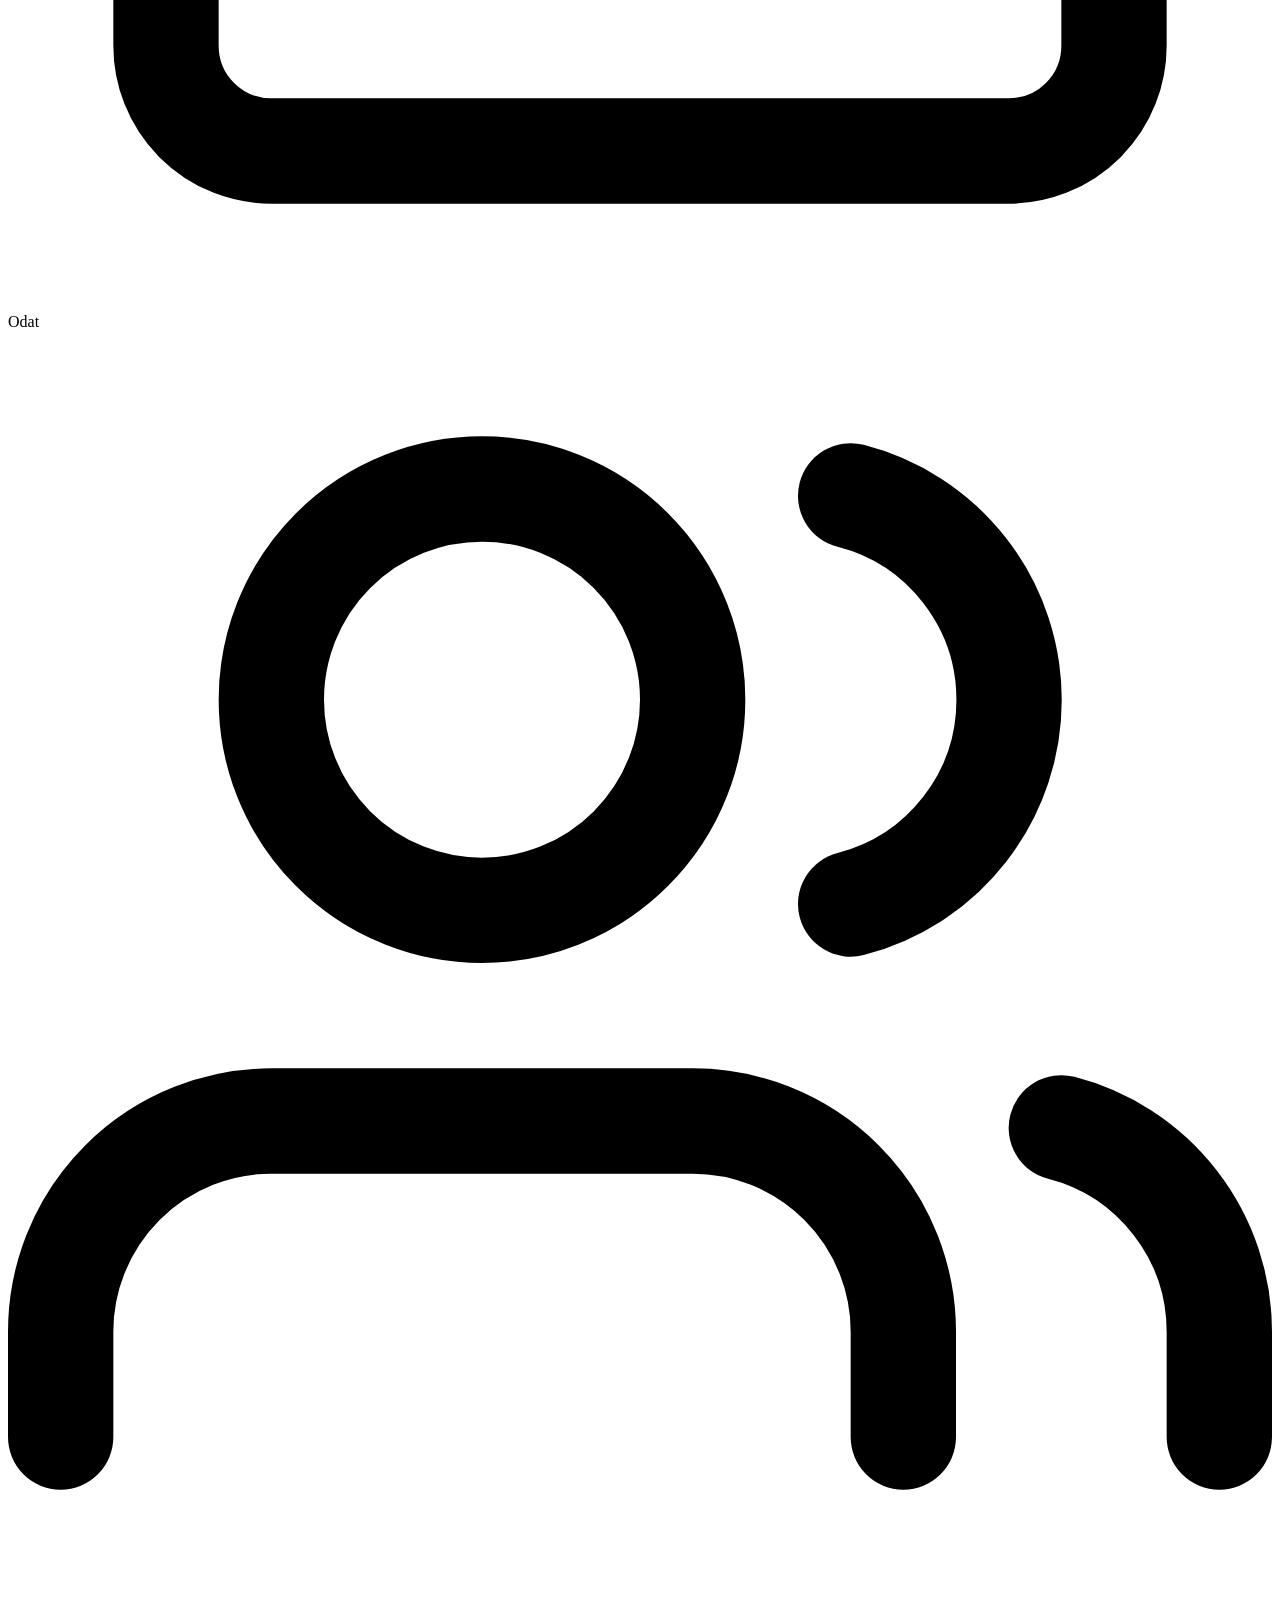
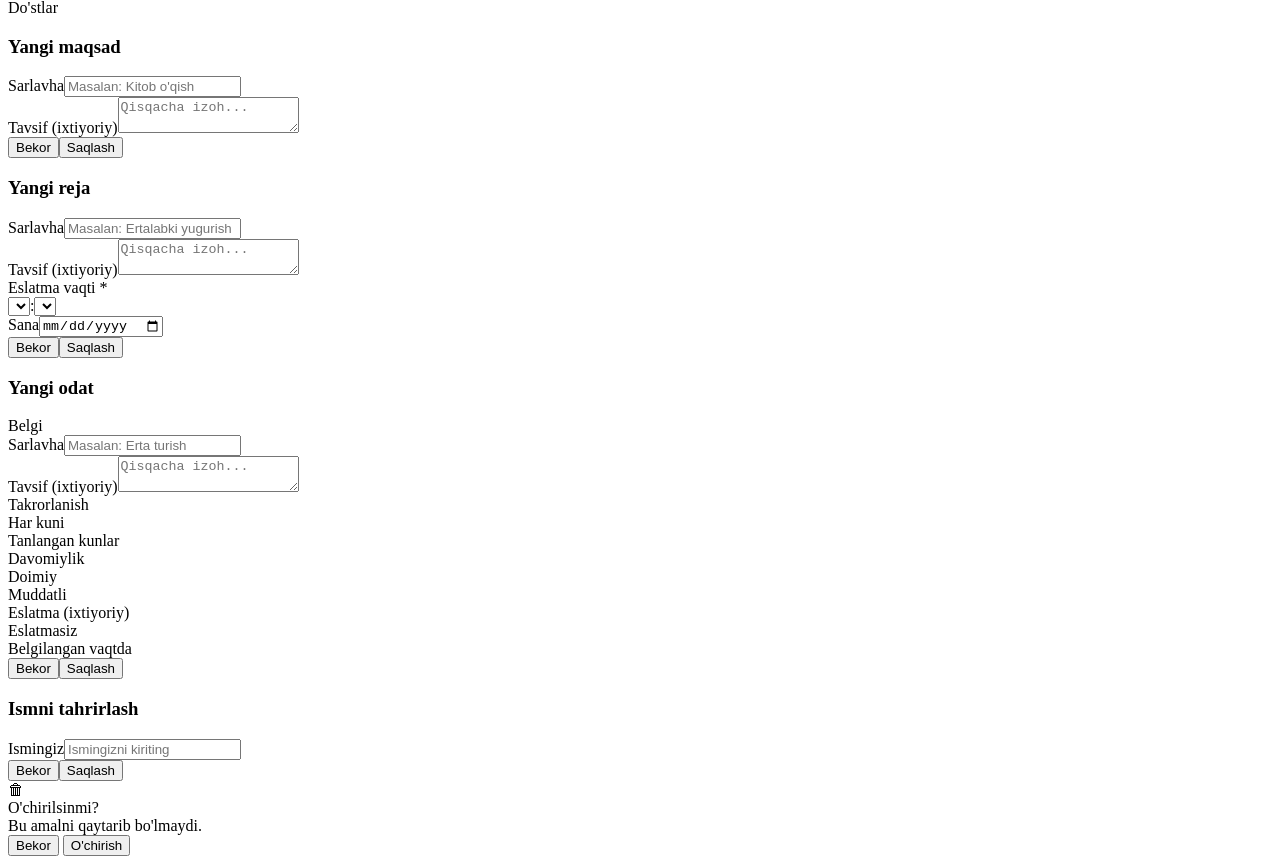
==== commit 7be84dd1: "fix: webapp stats, avatar upload, habits display, weekly leaderboard - Avatar: foydalanuvchi maxsus " ====
--- a/webapp/static/index.html
+++ b/webapp/static/index.html
@@ -208,6 +208,8 @@
 <div class="setting" id="adminBtn"><div class="ic">💬</div><div class="body"><div class="ttl">Admin bilan bog'lanish</div><div class="dsc">Savol, taklif va yordam</div></div><svg width="18" height="18" viewBox="0 0 24 24" fill="none" stroke="var(--text-3)" stroke-width="2.2" stroke-linecap="round" stroke-linejoin="round"><polyline points="9 18 15 12 9 6"/></svg></div>
 <div class="section-title"><h2>Hisob</h2></div>
 <div class="setting" id="editNameSetting"><div class="ic">✏️</div><div class="body"><div class="ttl">Ismni tahrirlash</div><div class="dsc" id="editNameDsc">Ismingizni o'zgartiring</div></div><svg width="18" height="18" viewBox="0 0 24 24" fill="none" stroke="var(--text-3)" stroke-width="2.2" stroke-linecap="round" stroke-linejoin="round"><polyline points="9 18 15 12 9 6"/></svg></div>
+<div class="setting" id="editAvatarSetting"><div class="ic">📷</div><div class="body"><div class="ttl">Profil rasmini o'zgartirish</div><div class="dsc" id="editAvatarDsc">Maxsus rasm qo'yish yoki o'chirish</div></div><svg width="18" height="18" viewBox="0 0 24 24" fill="none" stroke="var(--text-3)" stroke-width="2.2" stroke-linecap="round" stroke-linejoin="round"><polyline points="9 18 15 12 9 6"/></svg></div>
+<input type="file" id="avatarFileInput" accept="image/*" style="display:none">
 <div class="section-title"><h2>Rejim</h2></div>
 <div class="setting"><div class="ic">🌓</div><div class="body"><div class="ttl">Tungi rejim</div><div class="dsc">Yorug' / qorong'i</div></div><div class="toggle" id="darkToggle"><i></i></div></div>
 <!-- Bildirishnomalar va animatsiyalar sozlamalari olib tashlandi:
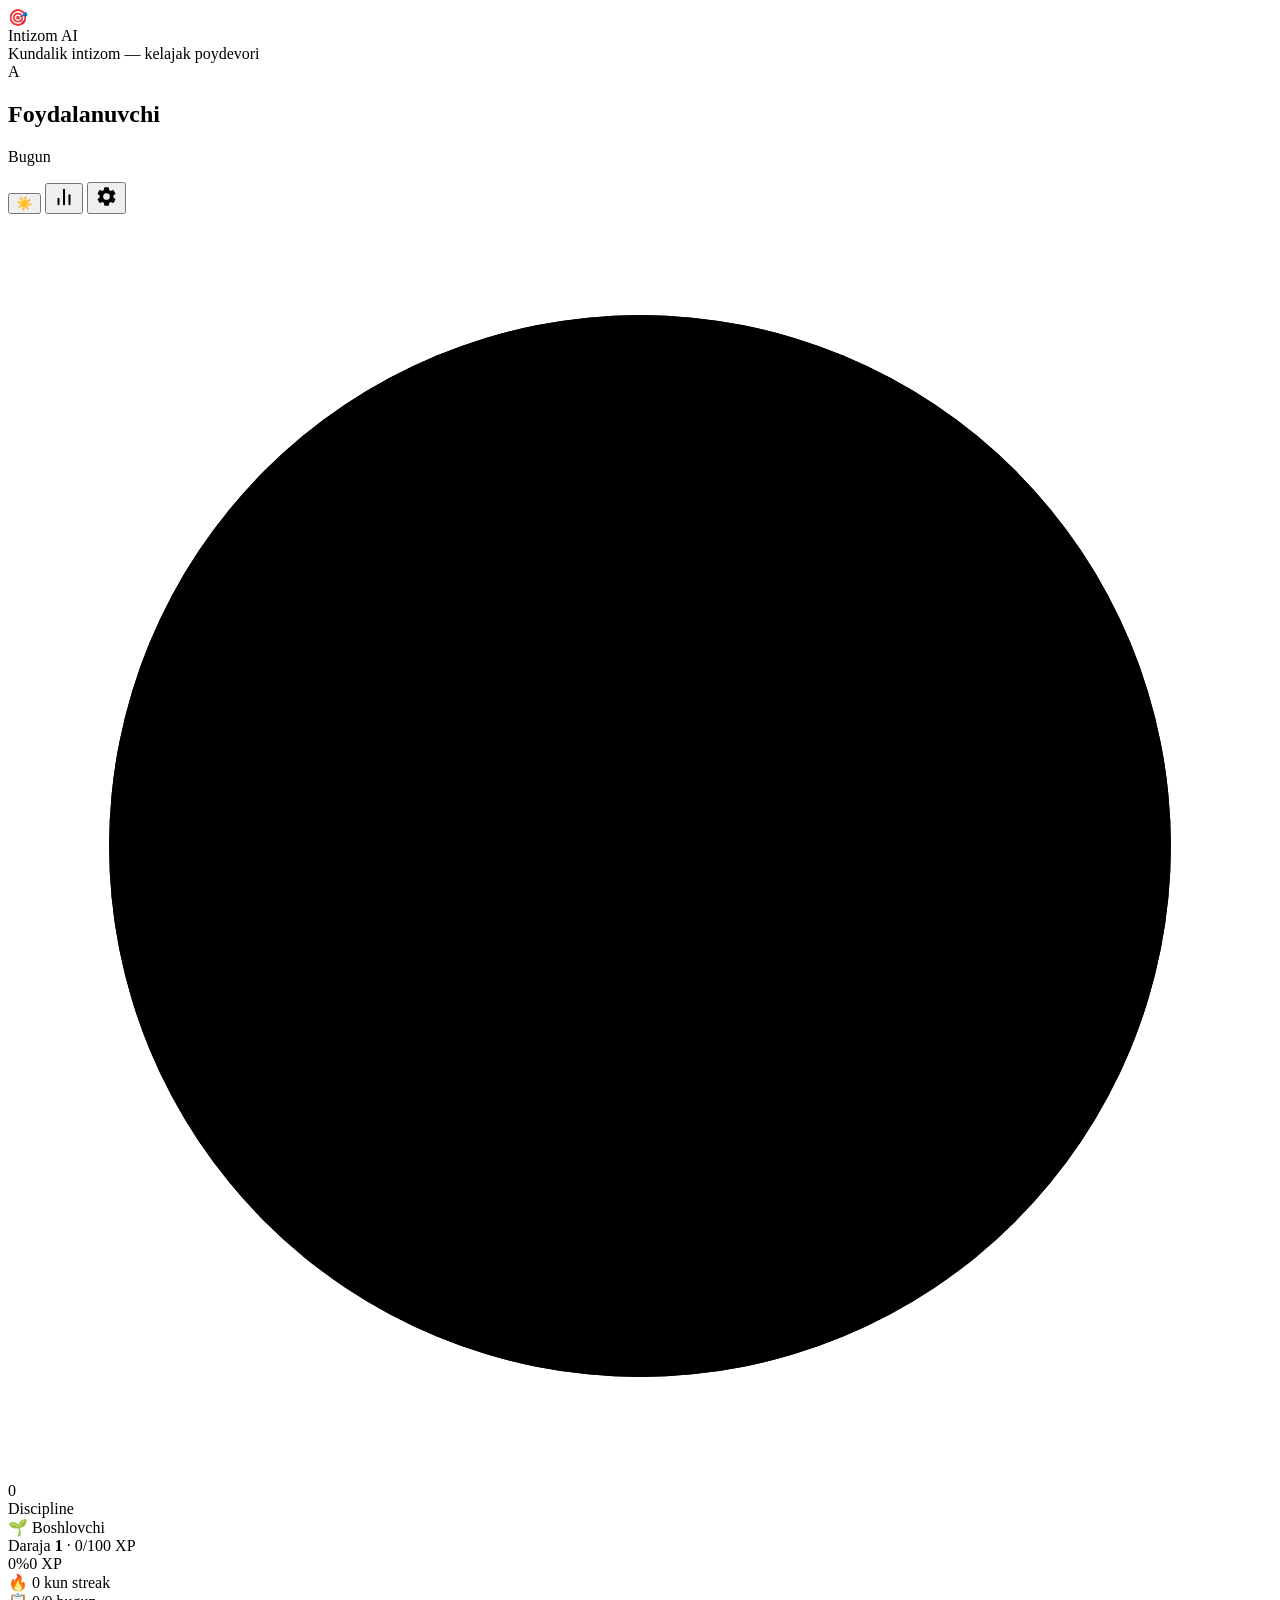
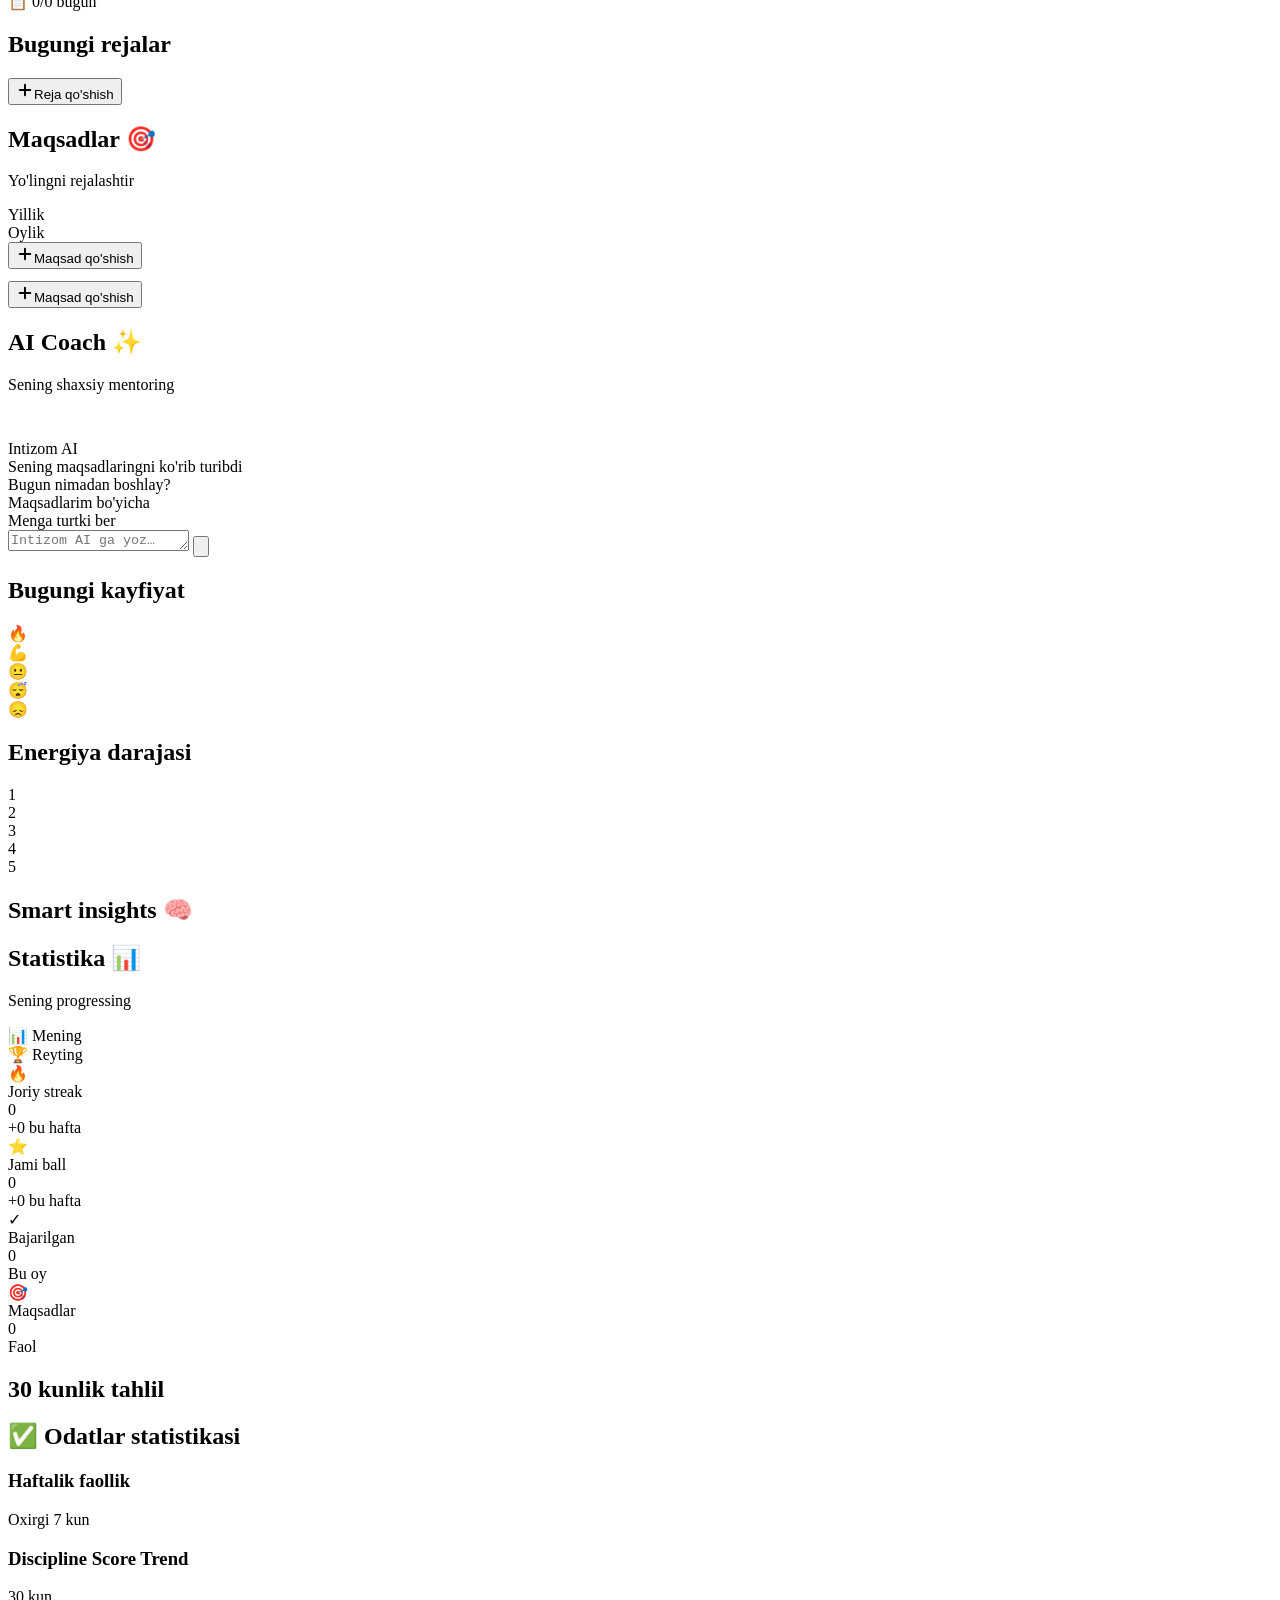
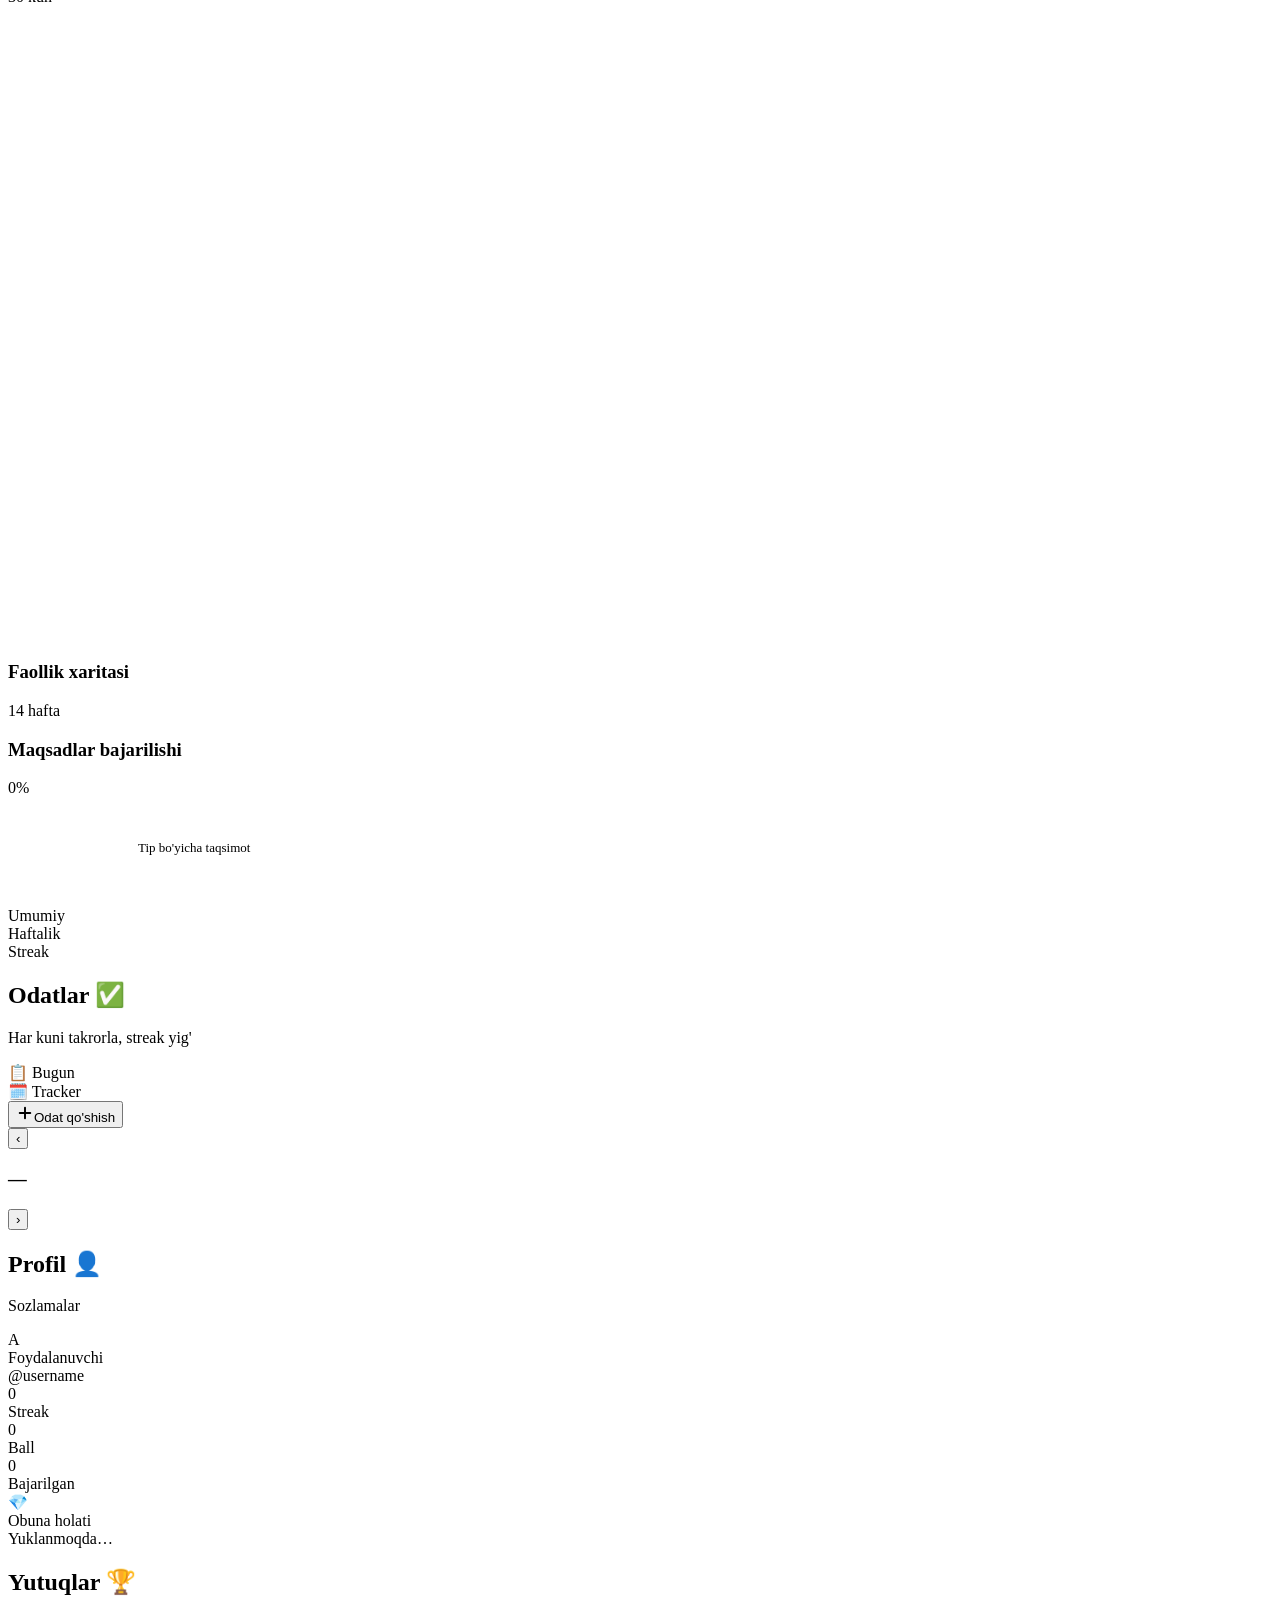
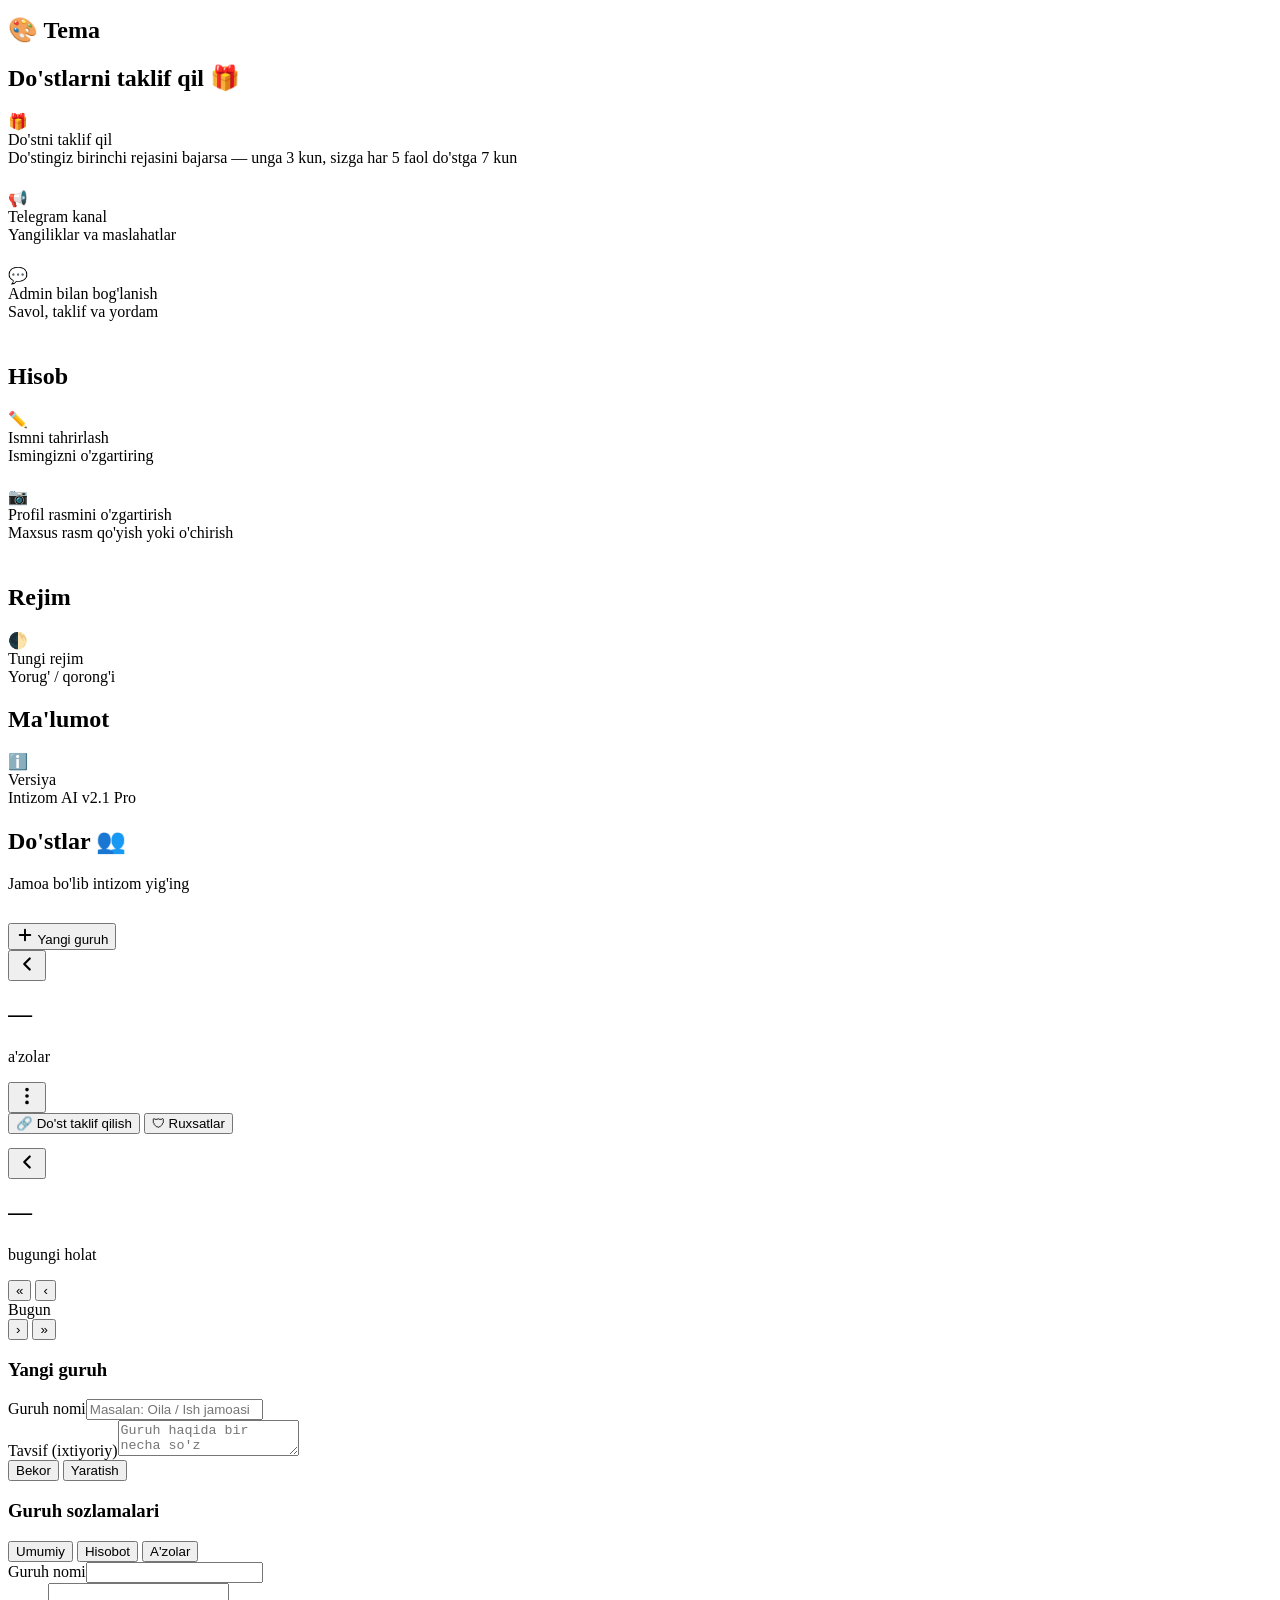
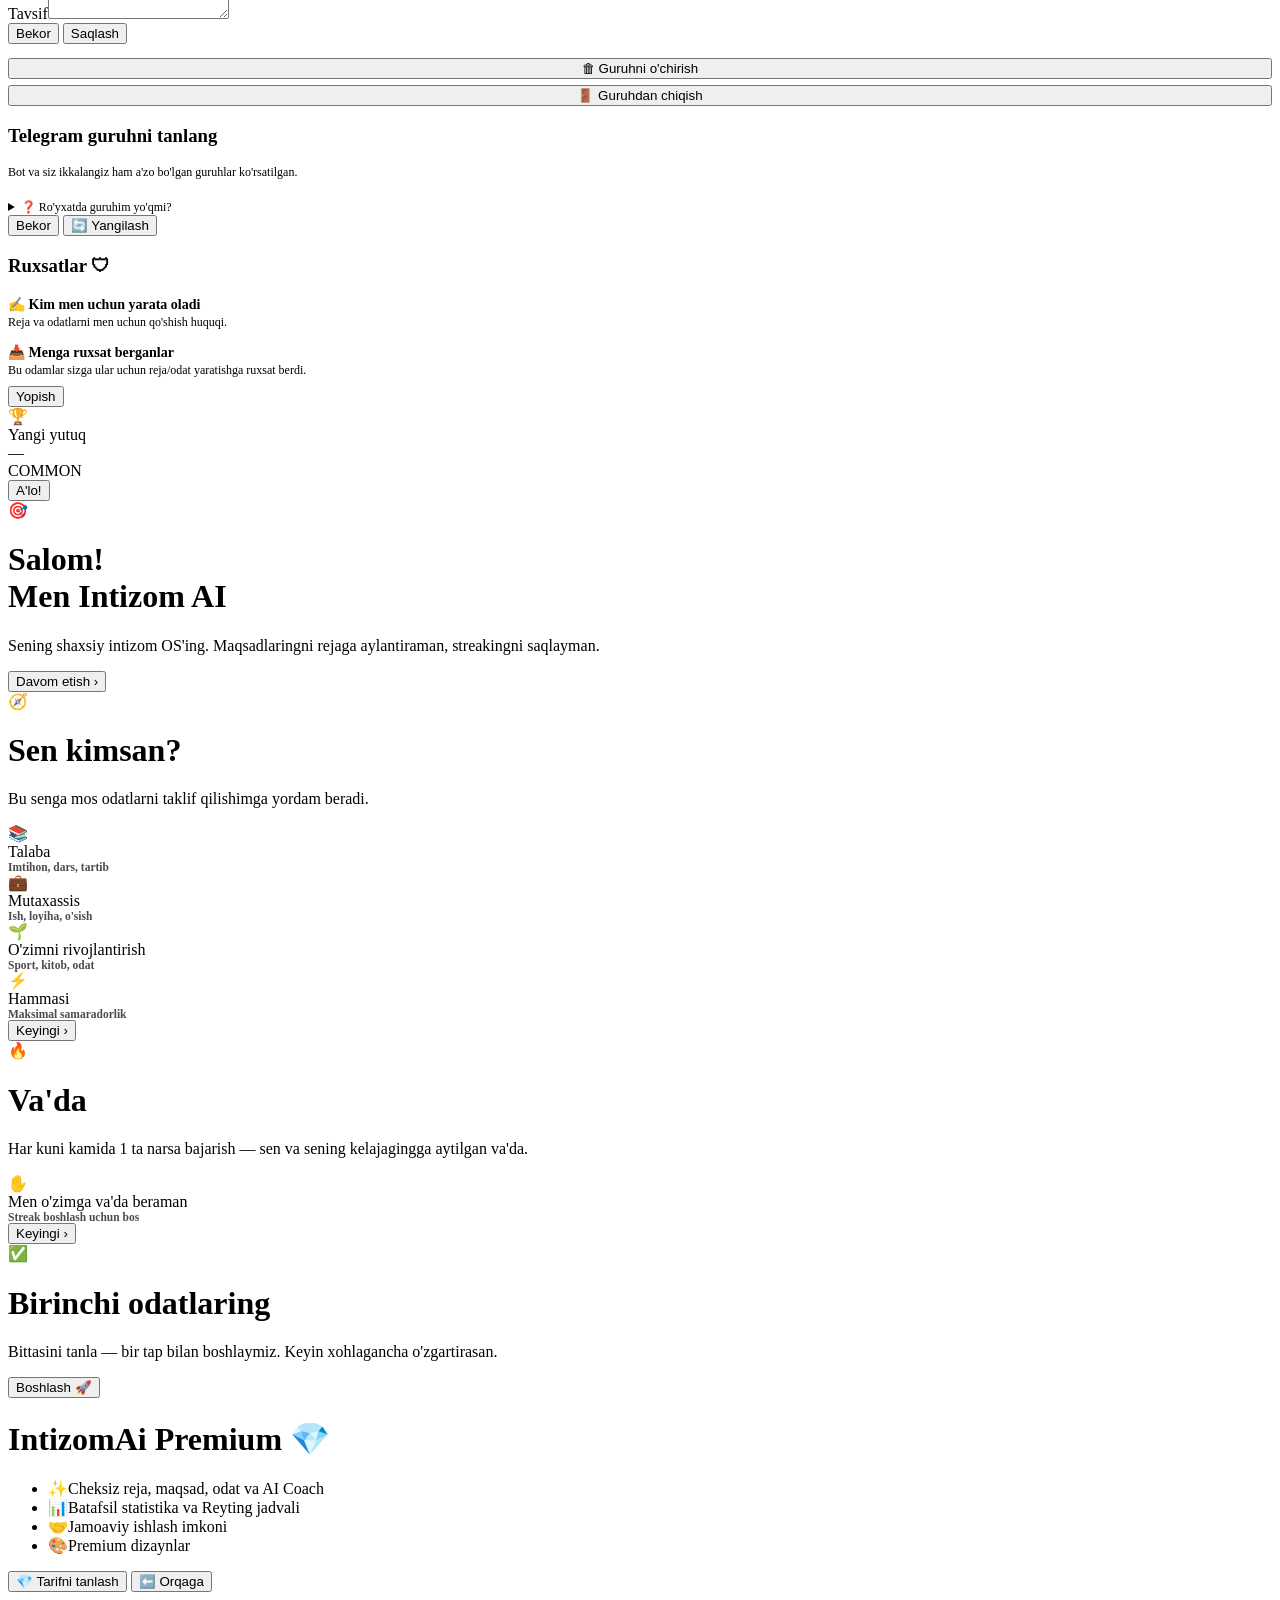
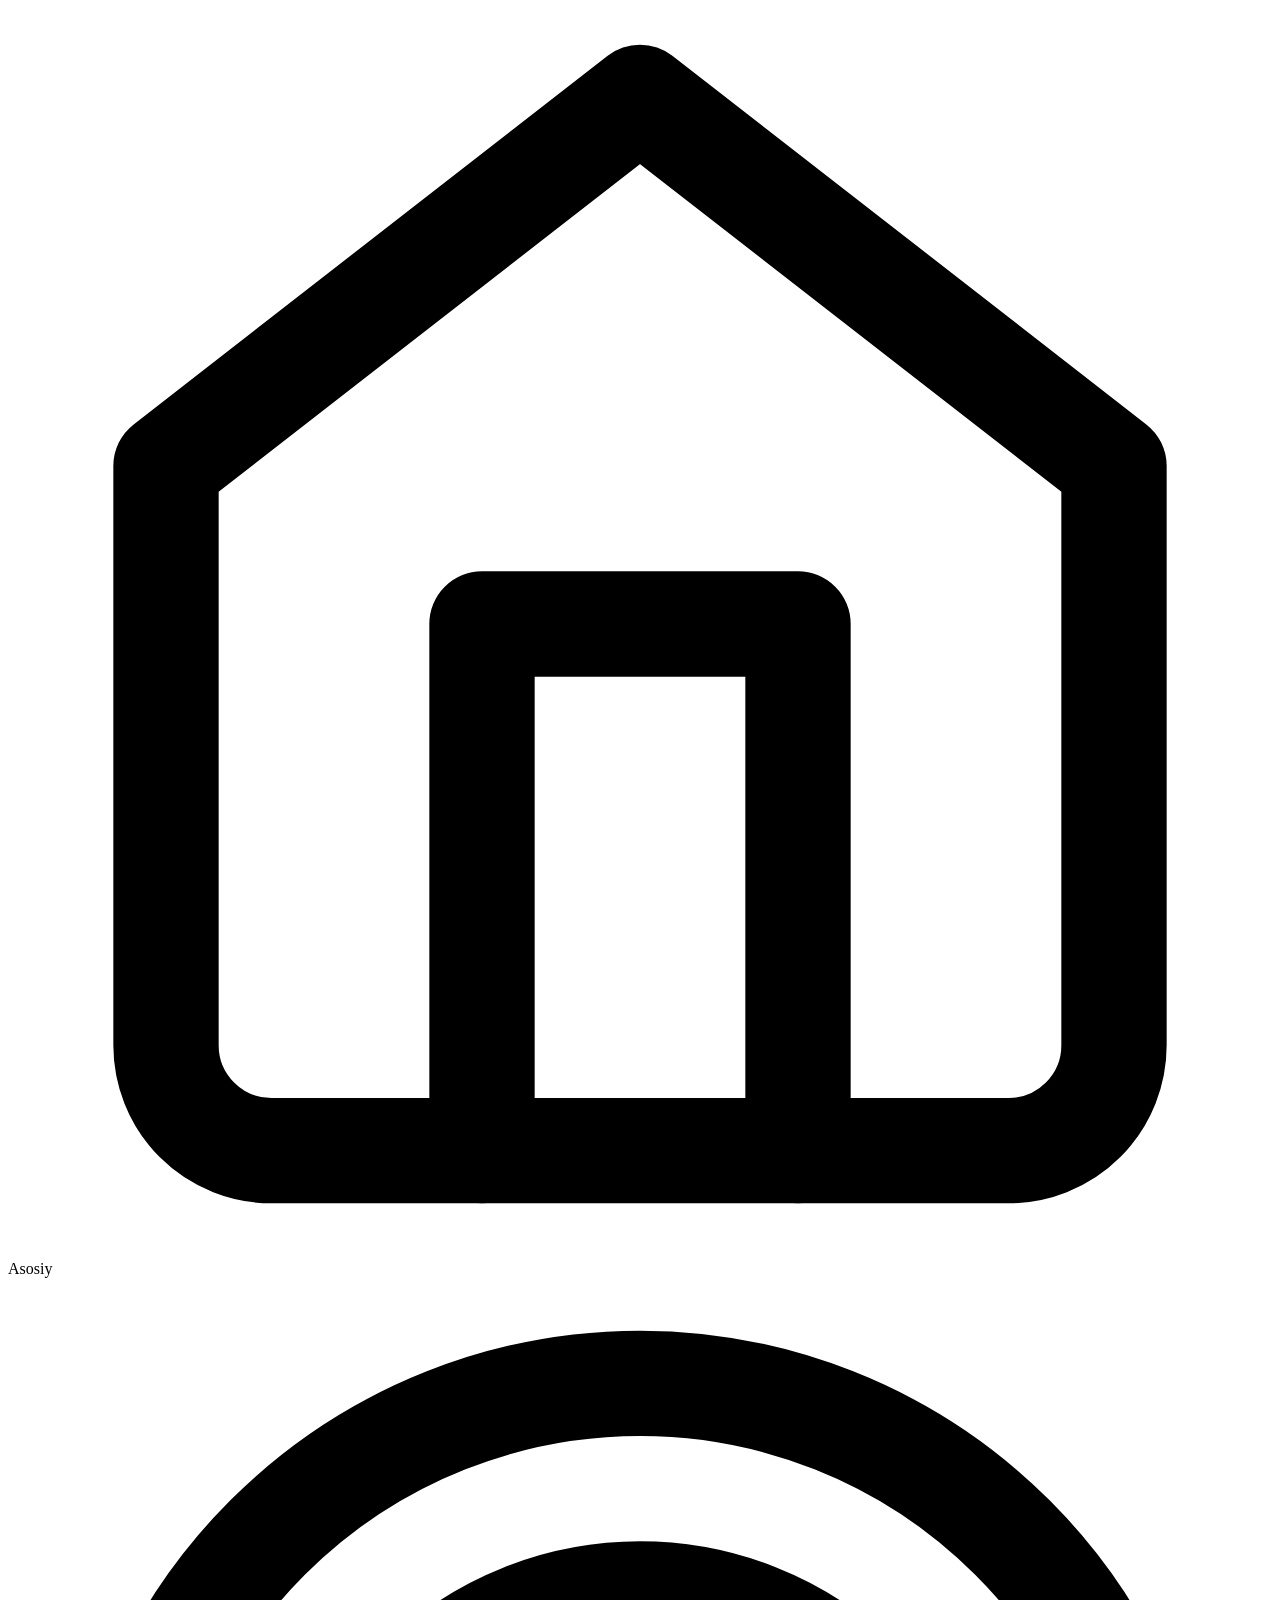
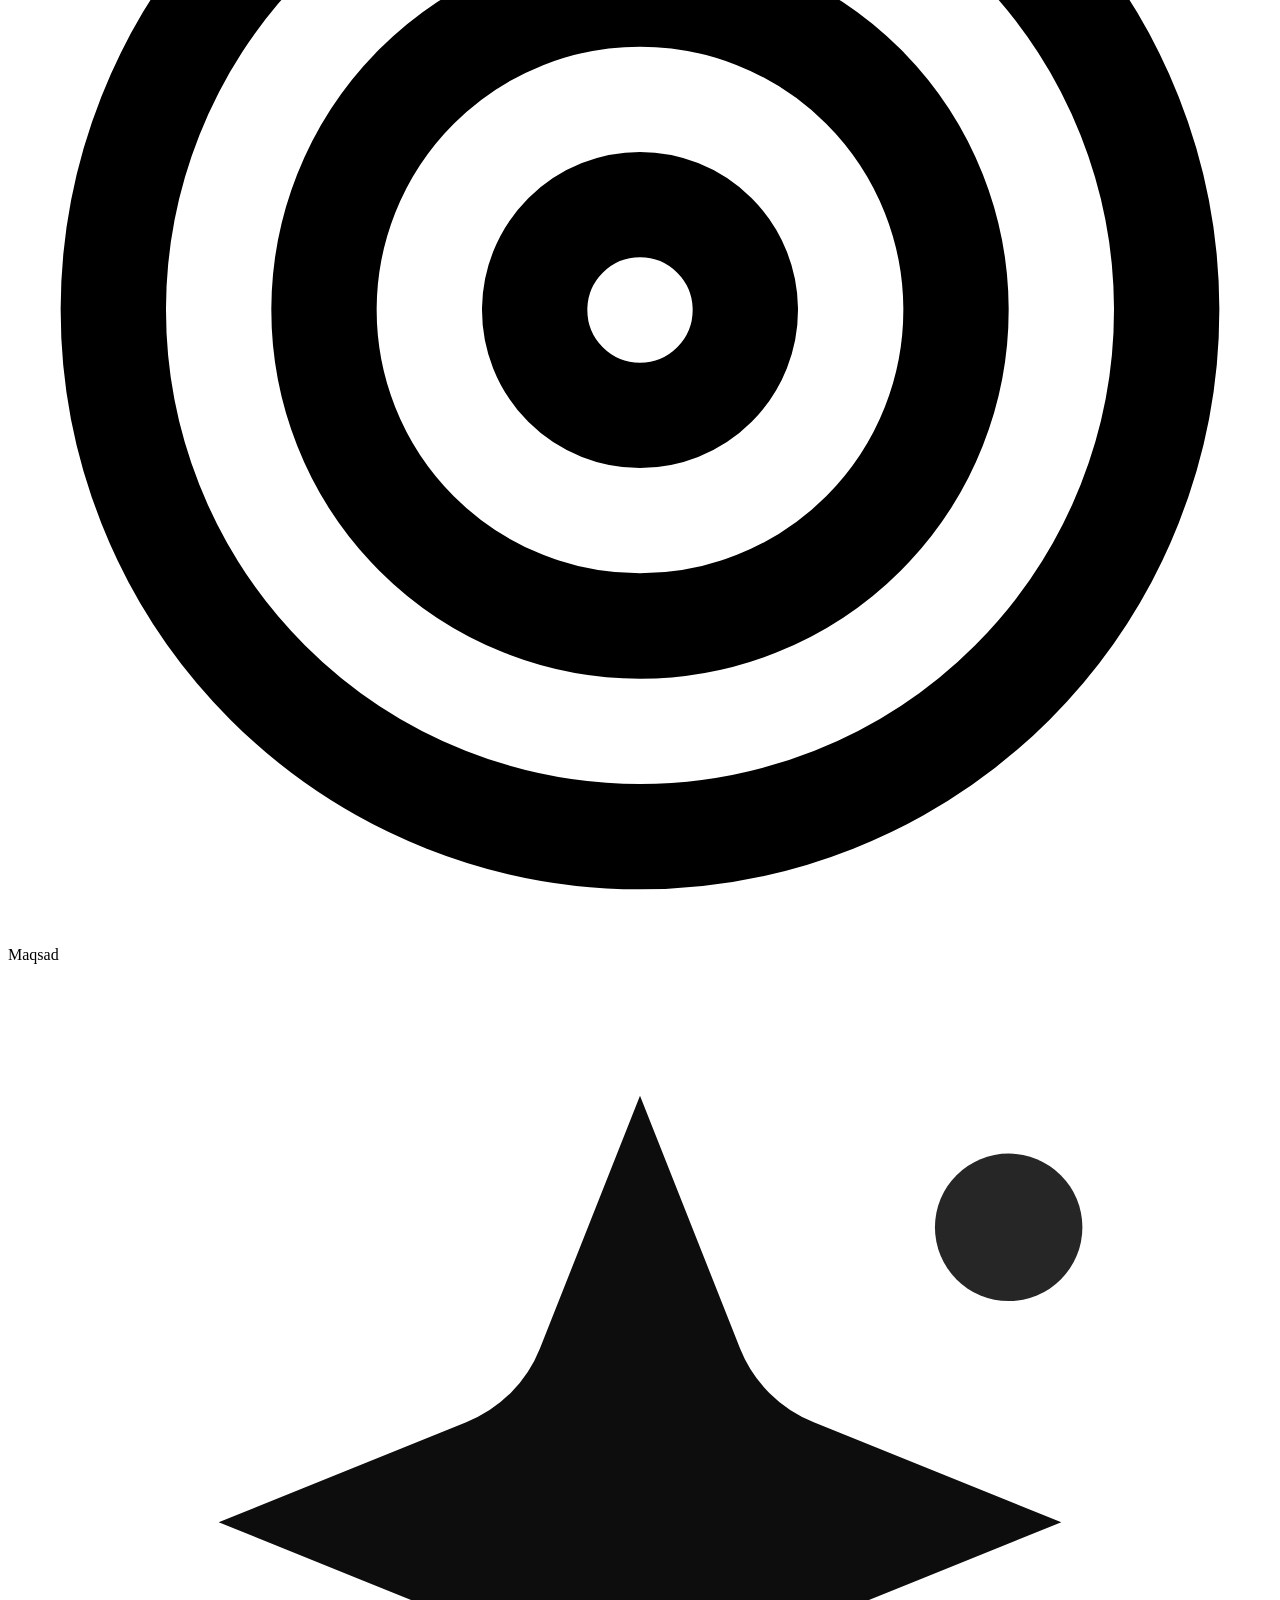
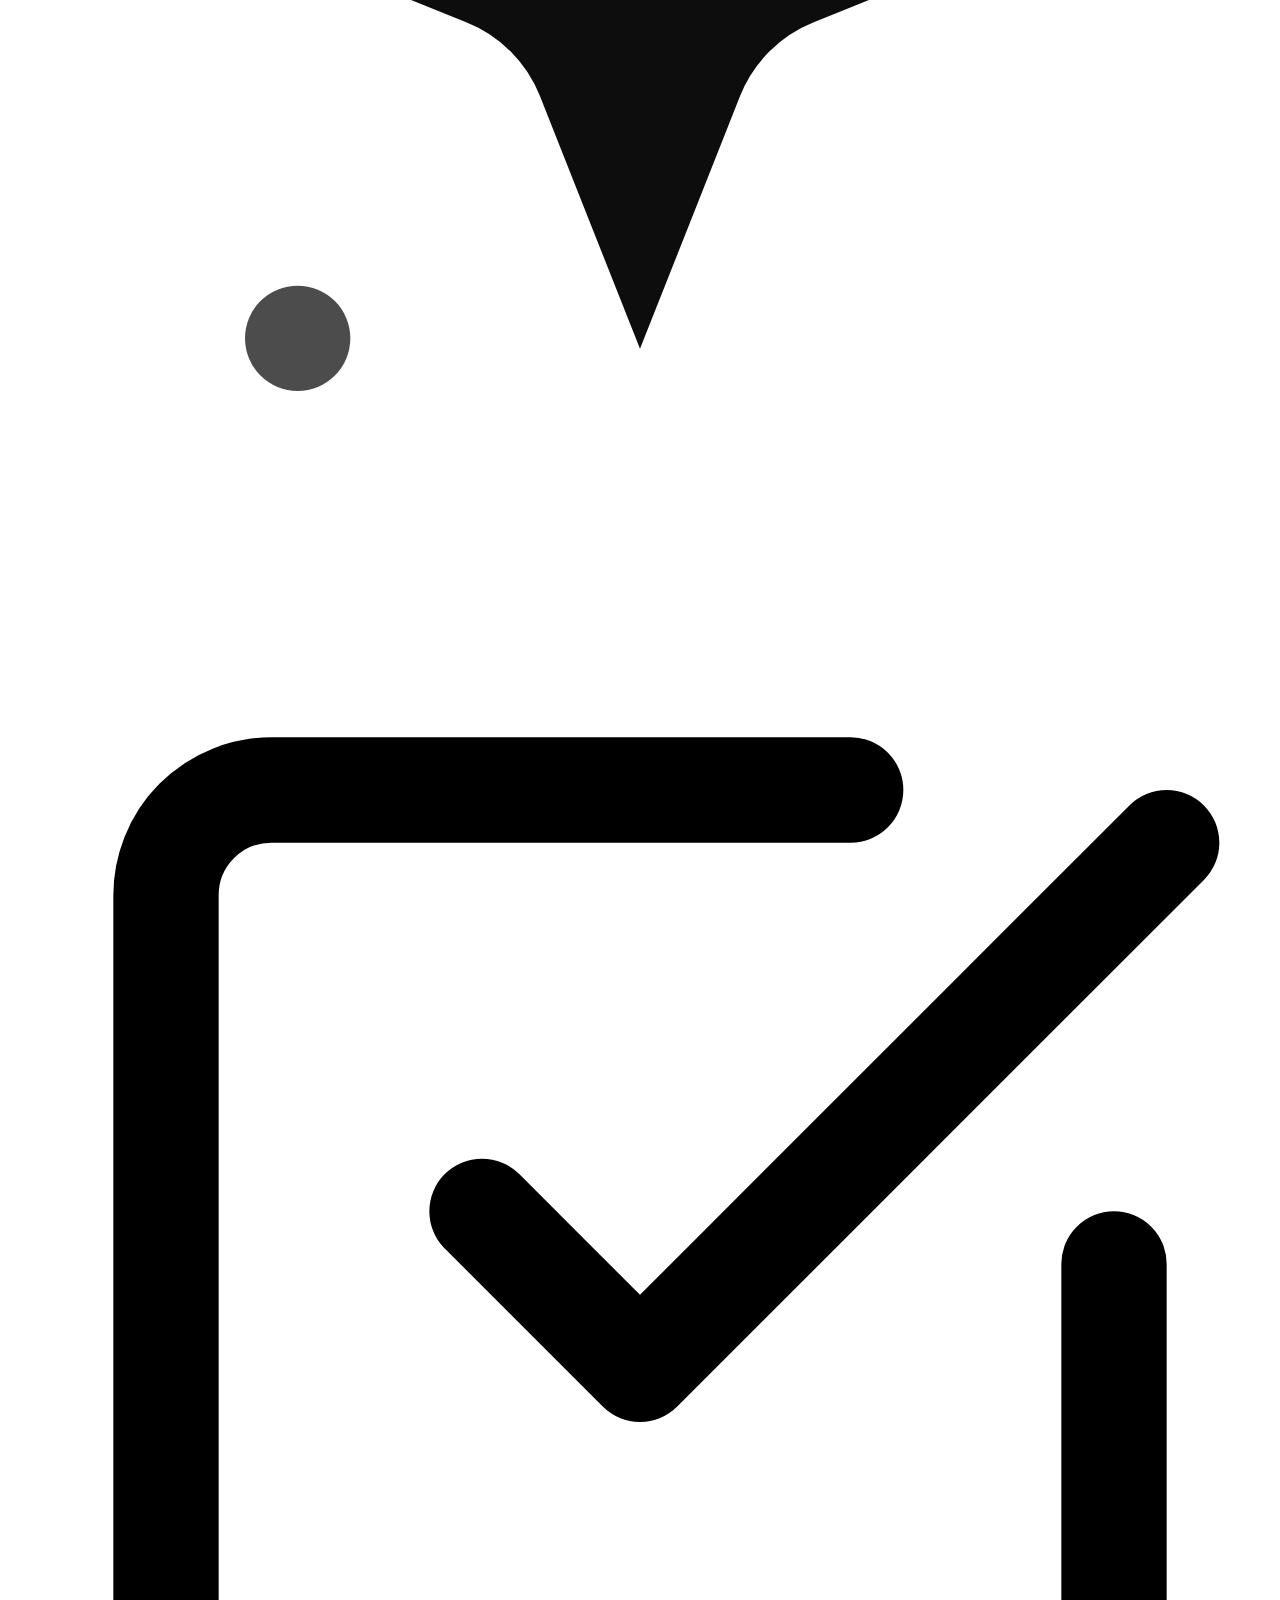
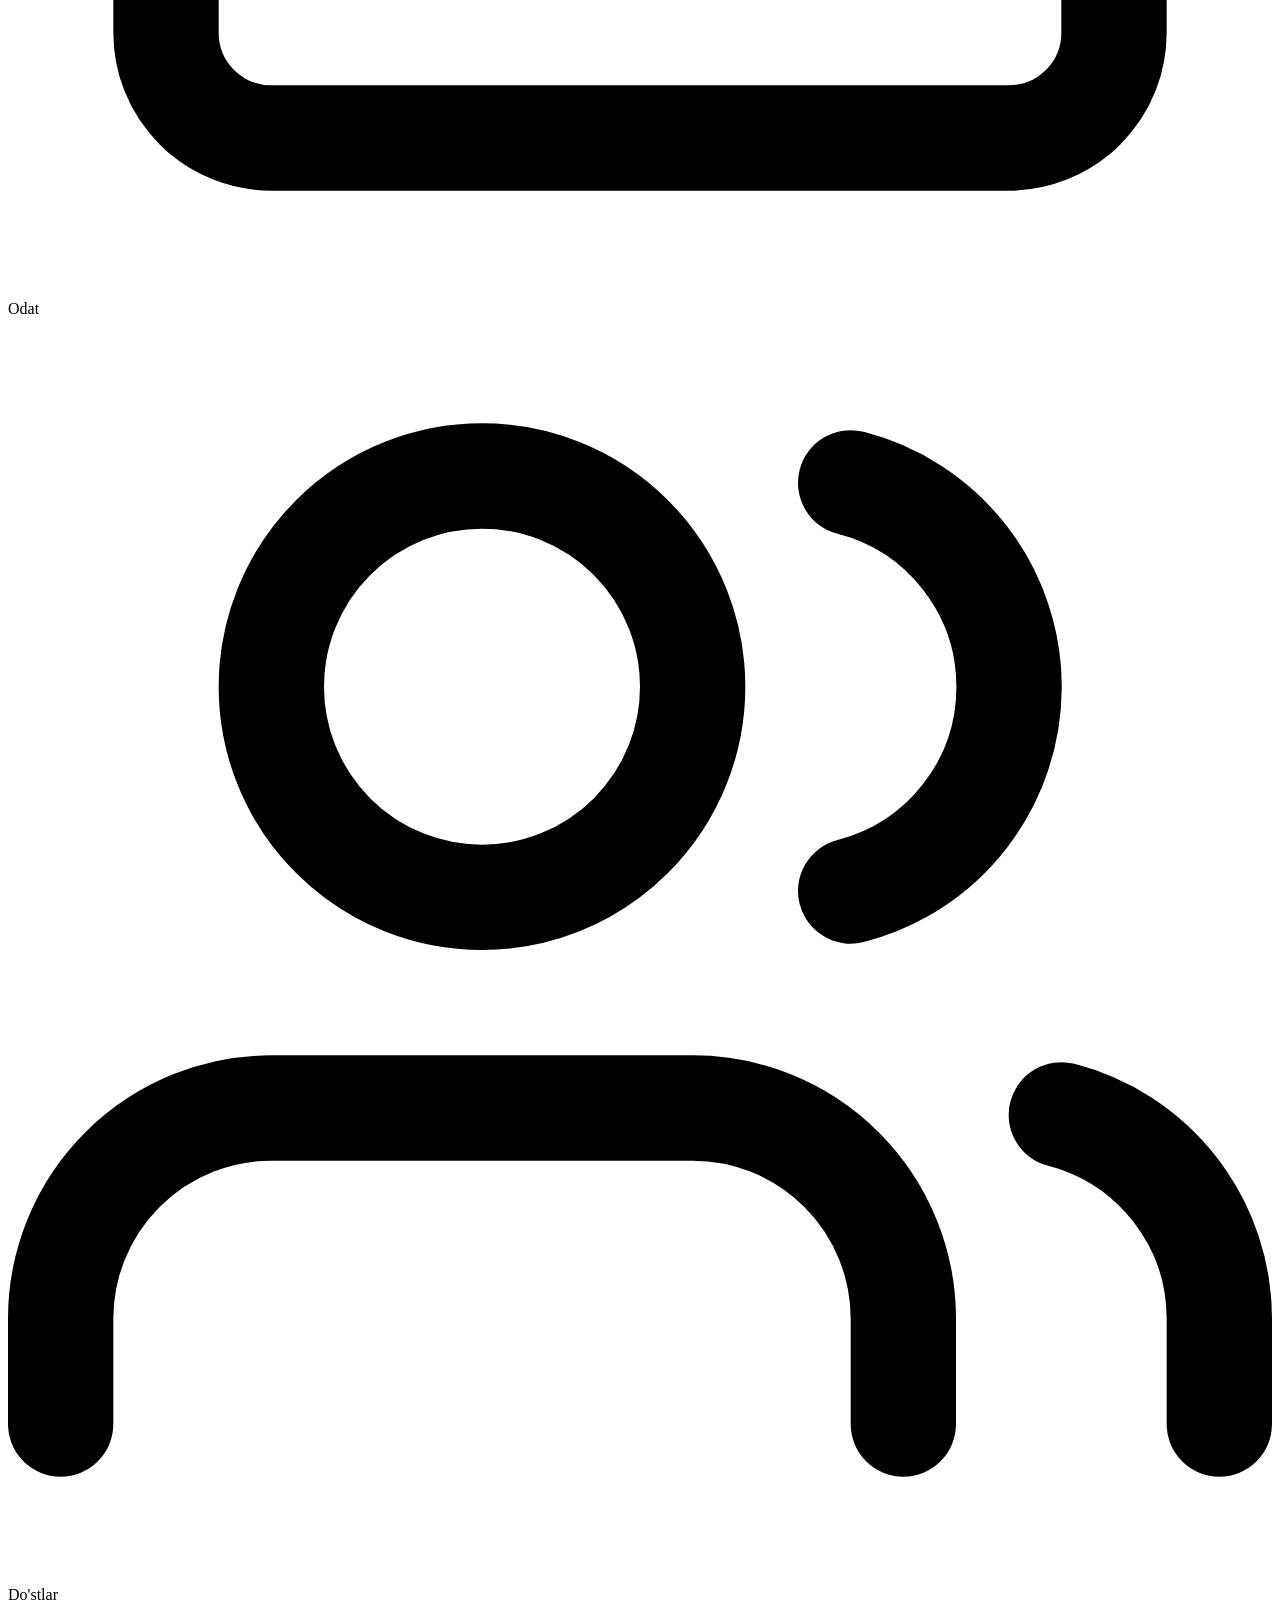
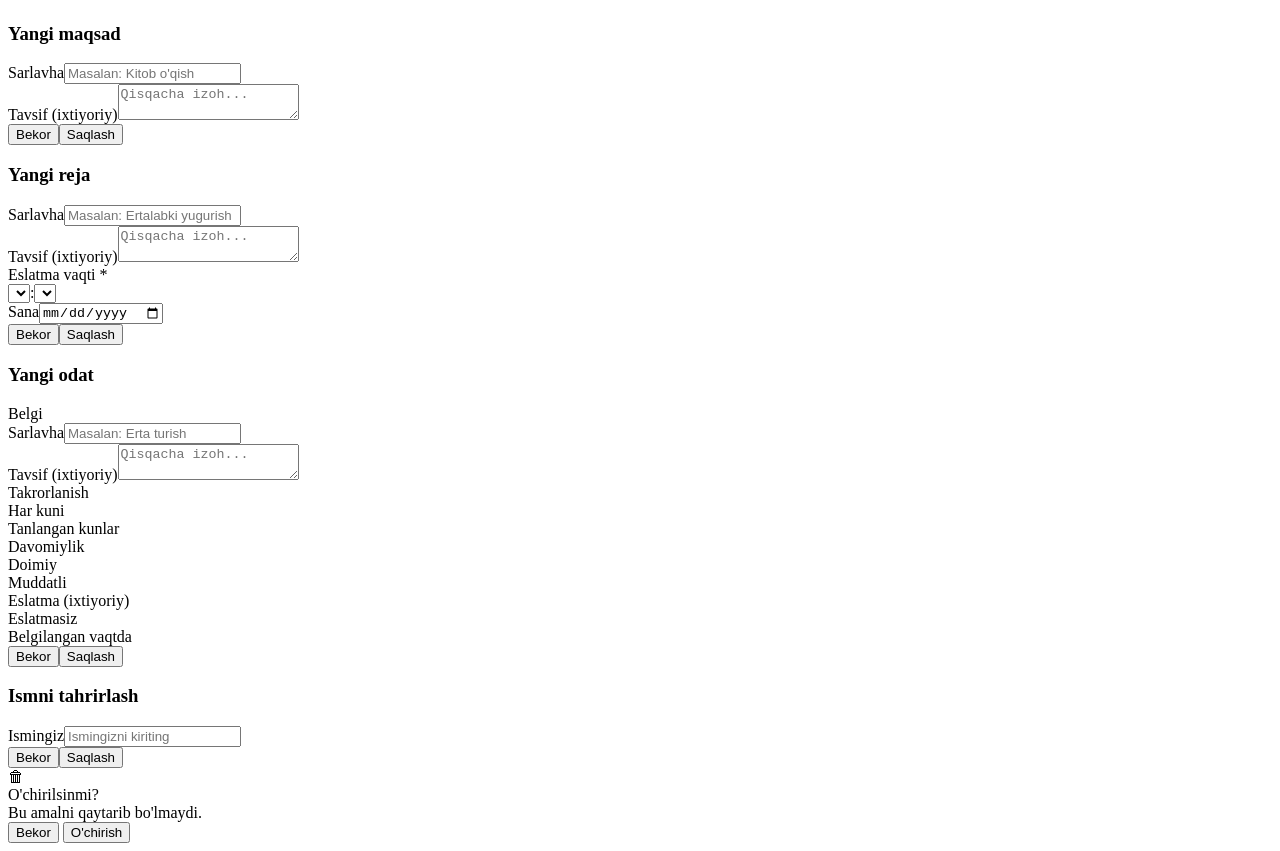
==== commit 2b8f75fc: "fix: stats cleanup, today counter includes habits, splash screen - Statistikadan har bir odat ro'yxa" ====
--- a/webapp/static/index.html
+++ b/webapp/static/index.html
@@ -14,6 +14,15 @@
 <link rel="stylesheet" href="/static/app.css?v=4cae9e09">
 </head>
 <body>
+<!-- Splash Screen -->
+<div id="splashScreen" class="splash-screen">
+  <div class="splash-content">
+    <div class="splash-logo">🎯</div>
+    <div class="splash-title">Intizom AI</div>
+    <div class="splash-subtitle">Kundalik intizom — kelajak poydevori</div>
+    <div class="splash-loader"><div class="splash-bar"></div></div>
+  </div>
+</div>
 <div class="app">
 <section class="page active" data-page="home">
 <div class="hdr">
@@ -159,8 +168,6 @@
 <div class="chart-card"><div class="chart-head"><h3>Maqsadlar bajarilishi</h3><span class="pill" id="goalDonutPill">0%</span></div>
 <div style="display:flex;align-items:center;gap:20px"><svg width="110" height="110" viewBox="0 0 110 110" style="flex-shrink:0"><circle cx="55" cy="55" r="46" fill="none" stroke="var(--border)" stroke-width="10"/><circle id="donut" cx="55" cy="55" r="46" fill="none" stroke="url(#donutGrad)" stroke-width="10" stroke-linecap="round" stroke-dasharray="289" stroke-dashoffset="289" transform="rotate(-90 55 55)" style="transition:stroke-dashoffset 1.5s cubic-bezier(.22,1,.36,1)"/><defs><linearGradient id="donutGrad" x1="0" y1="0" x2="1" y2="1"><stop offset="0%" stop-color="var(--primary)"/><stop offset="100%" stop-color="var(--primary-2)"/></linearGradient></defs></svg>
 <div style="flex:1"><div style="font-size:13px;color:var(--text-2);margin-bottom:8px">Tip bo'yicha taqsimot</div><div id="goalBreakdown" style="display:flex;flex-direction:column;gap:6px"></div></div></div></div>
-<div class="section-title"><h2>📋 Bajarilgan rejalar ro'yxati</h2></div>
-<div class="chart-card"><div class="hist-list" id="histList"></div></div>
 </div>
 <div id="statsRating" class="hidden">
 <div class="habit-view-seg" id="lbSeg"><div class="hvs active" data-lb="all">Umumiy</div><div class="hvs" data-lb="week">Haftalik</div><div class="hvs" data-lb="streak">Streak</div></div>
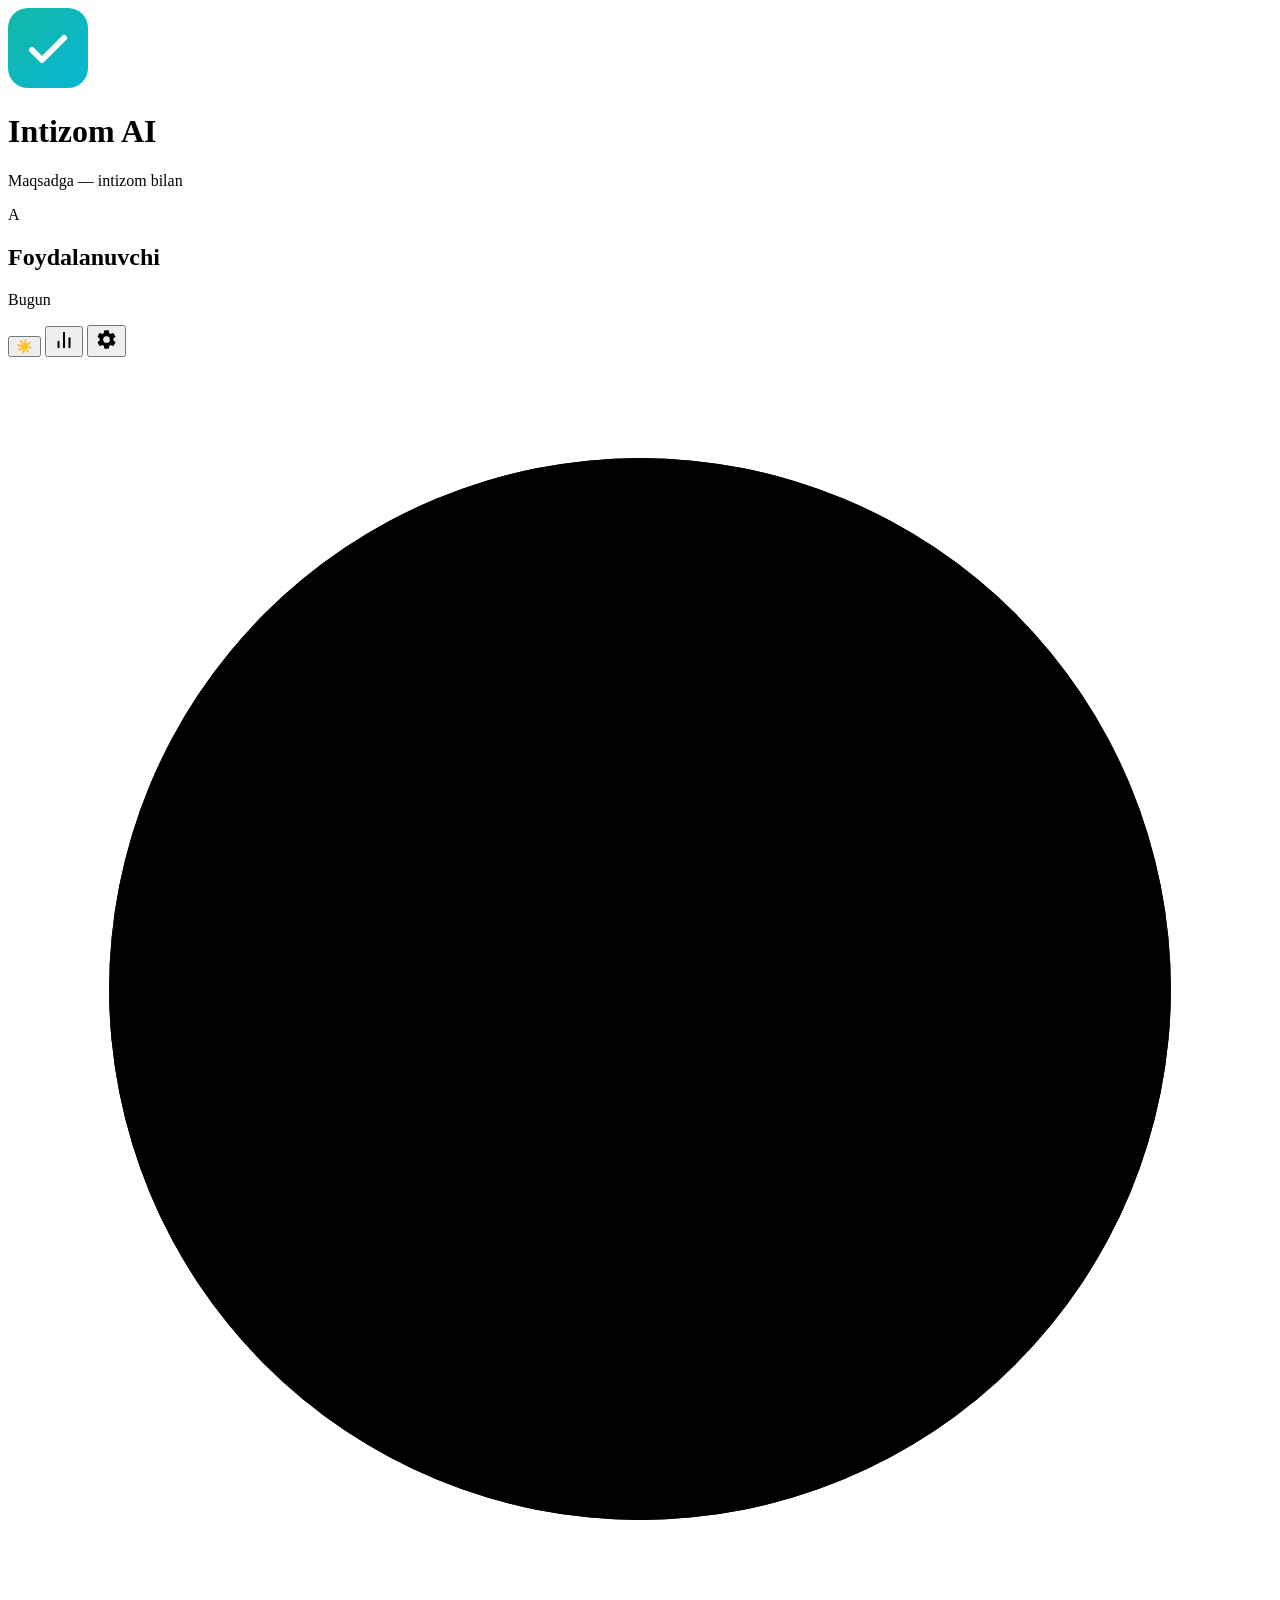
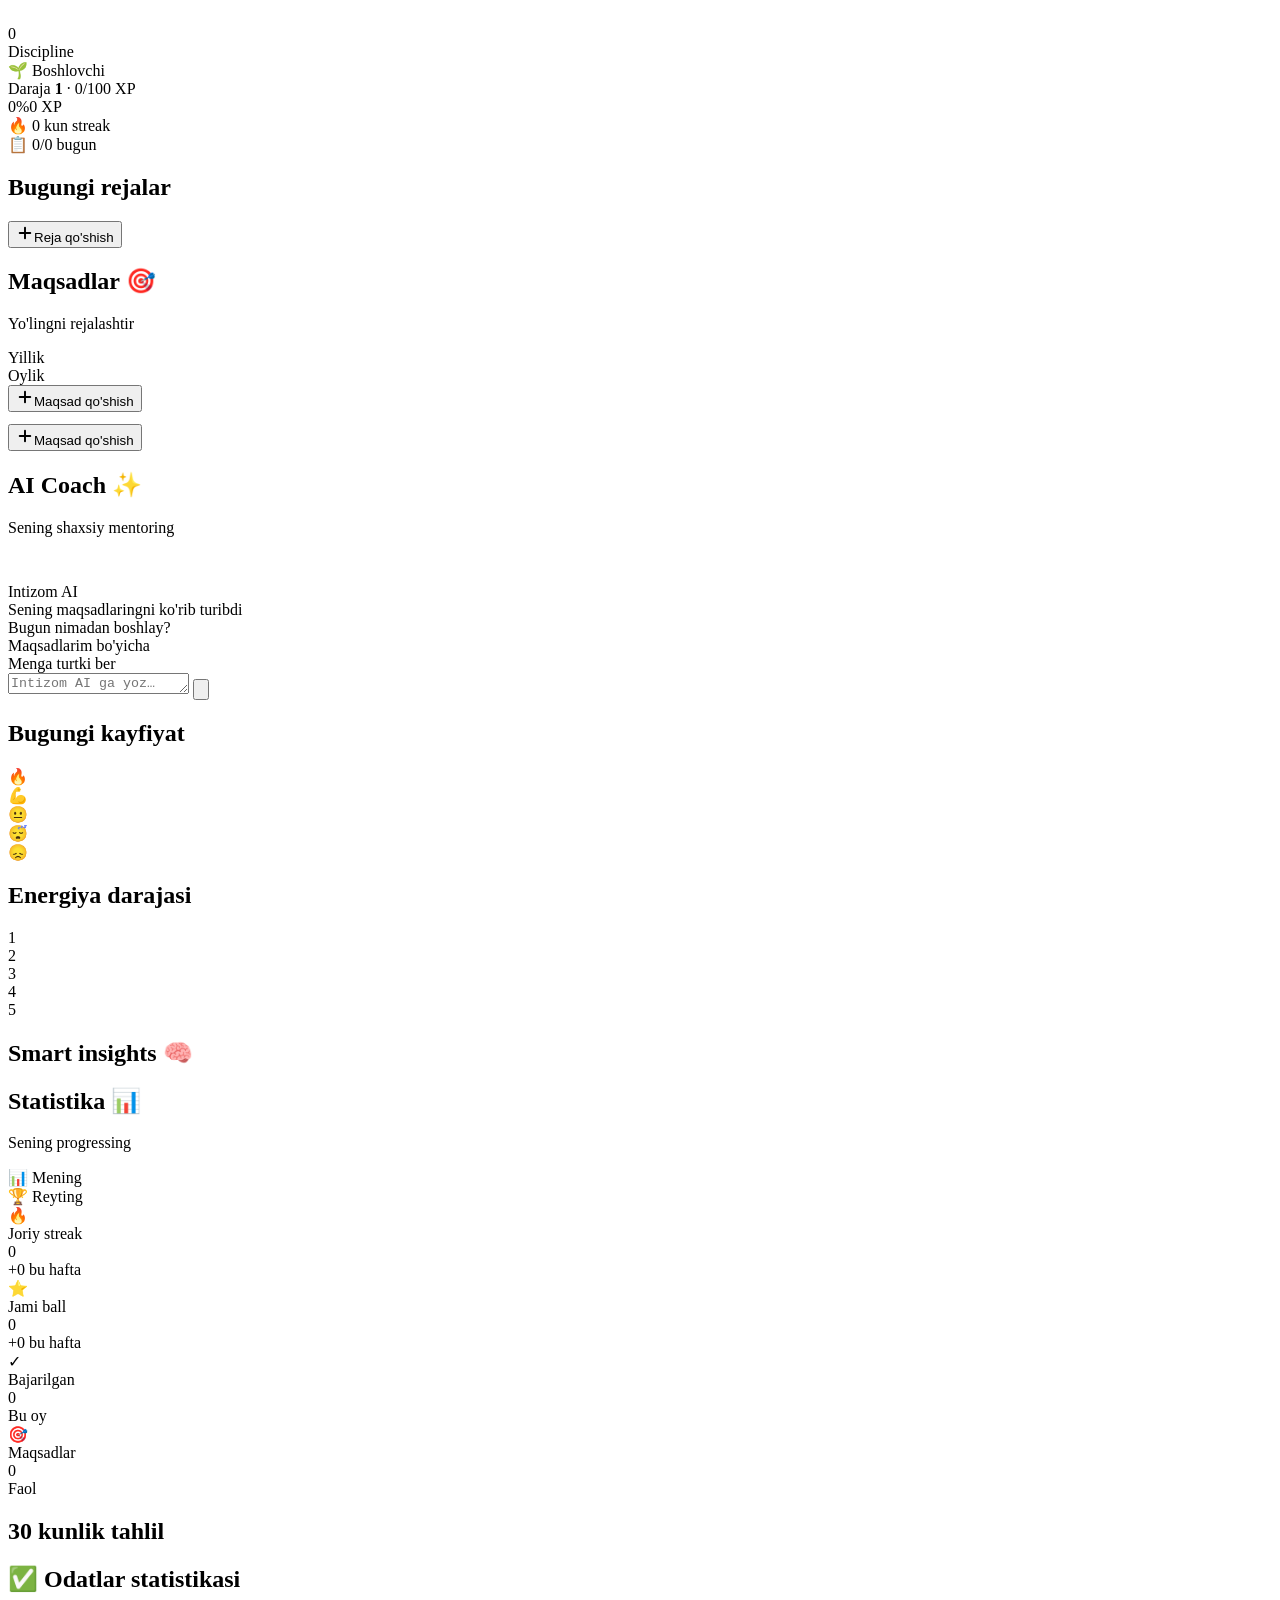
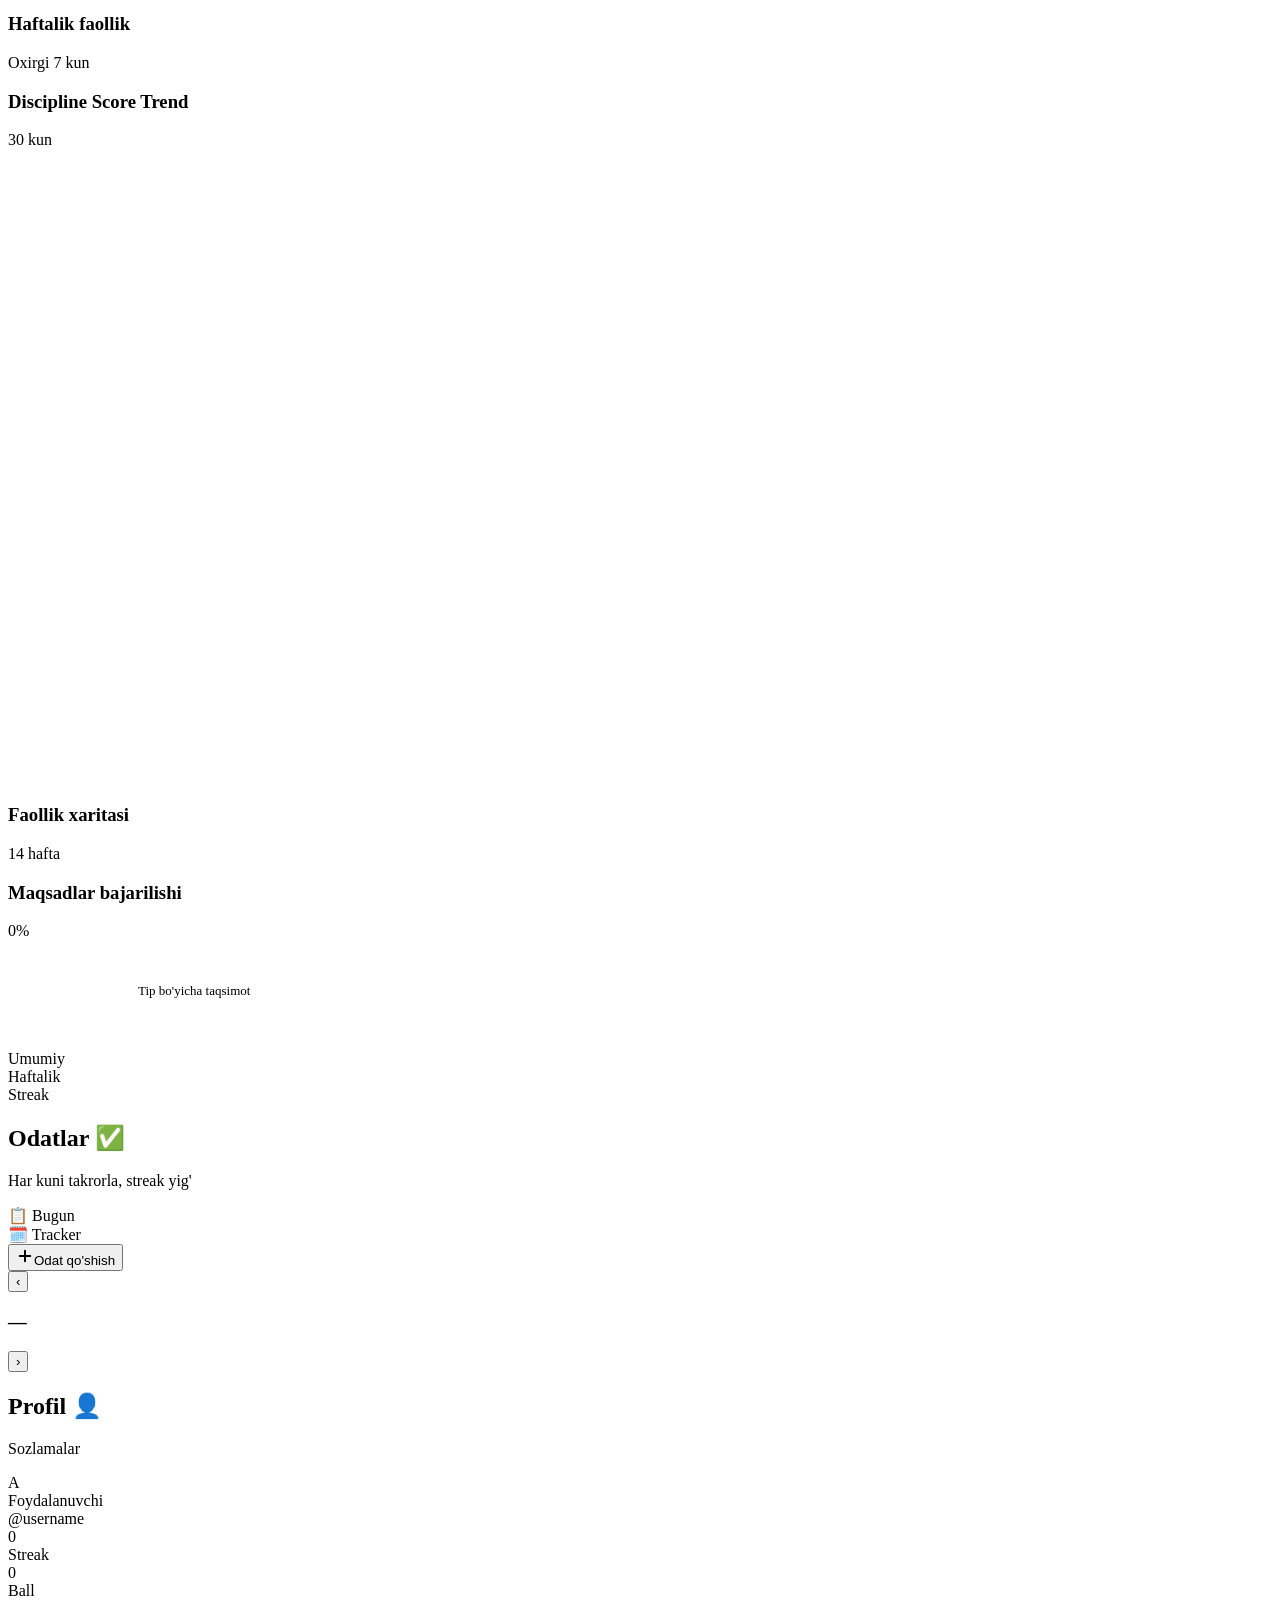
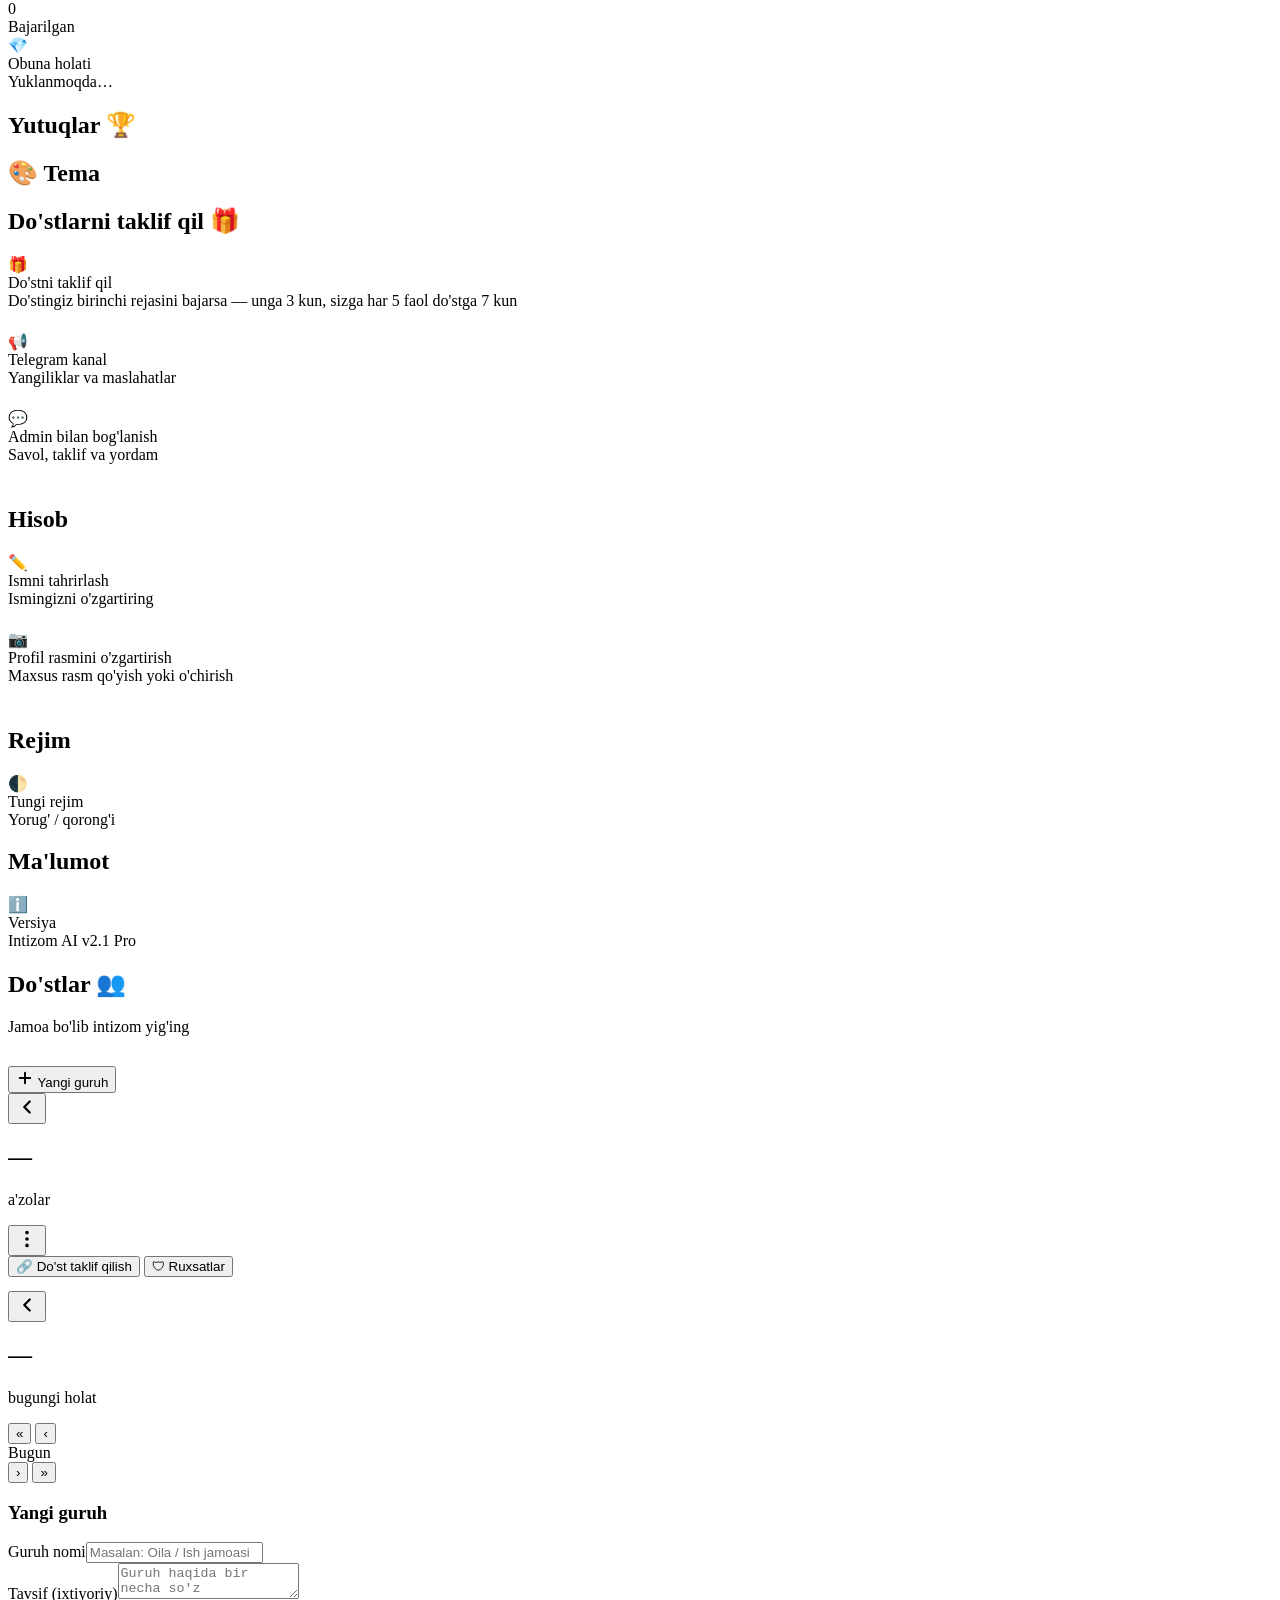
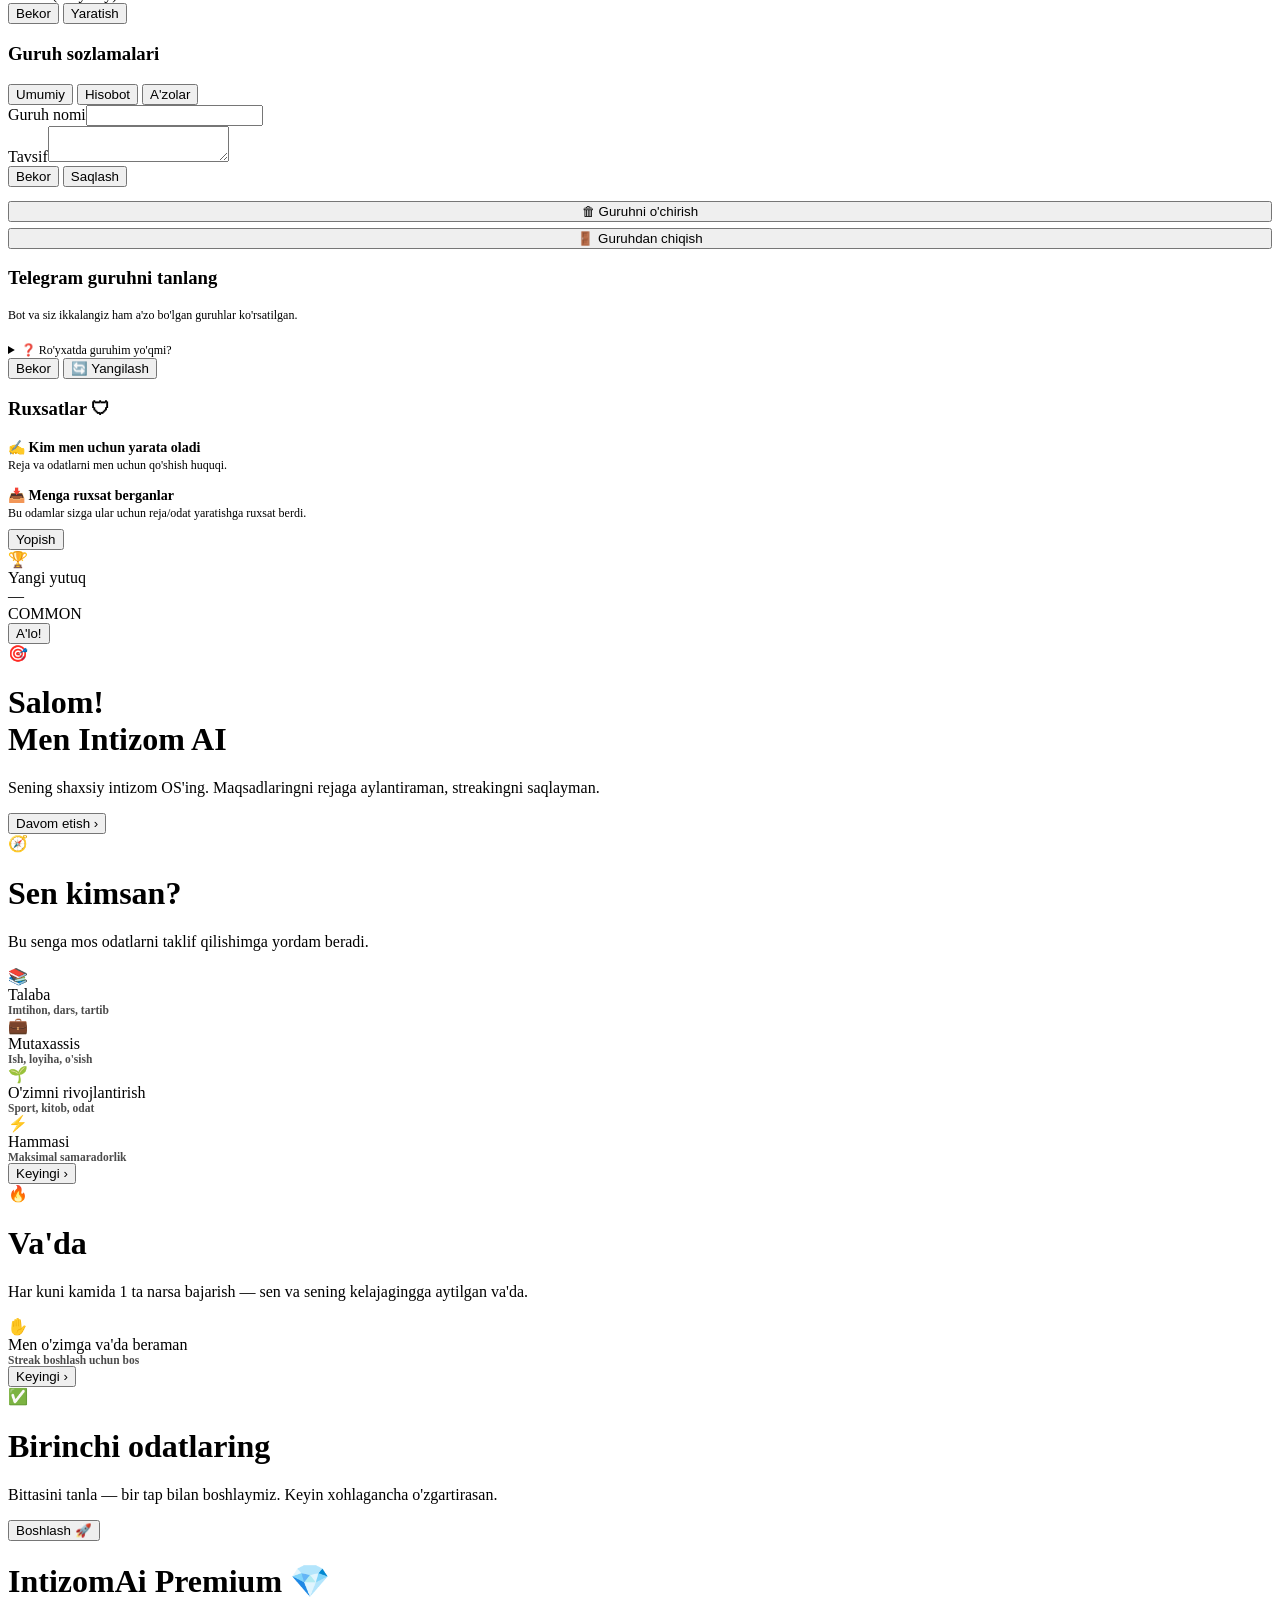
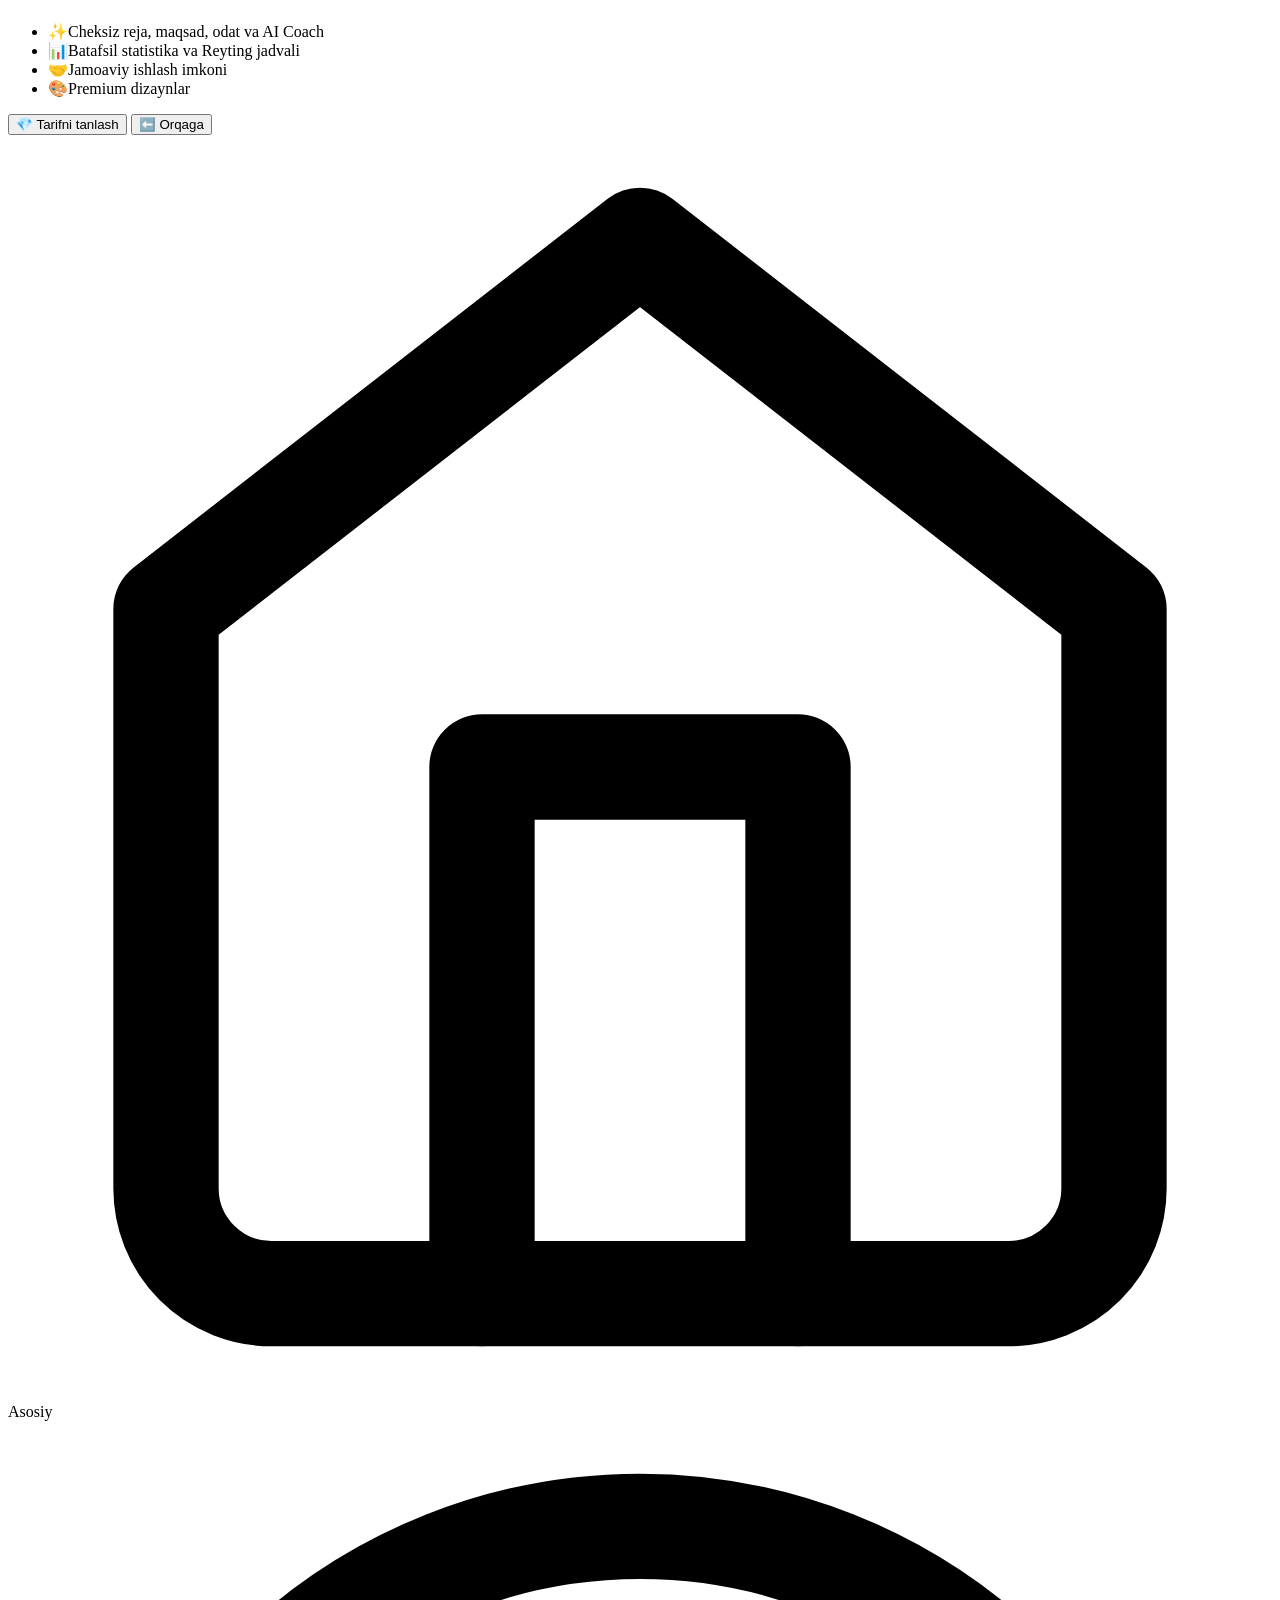
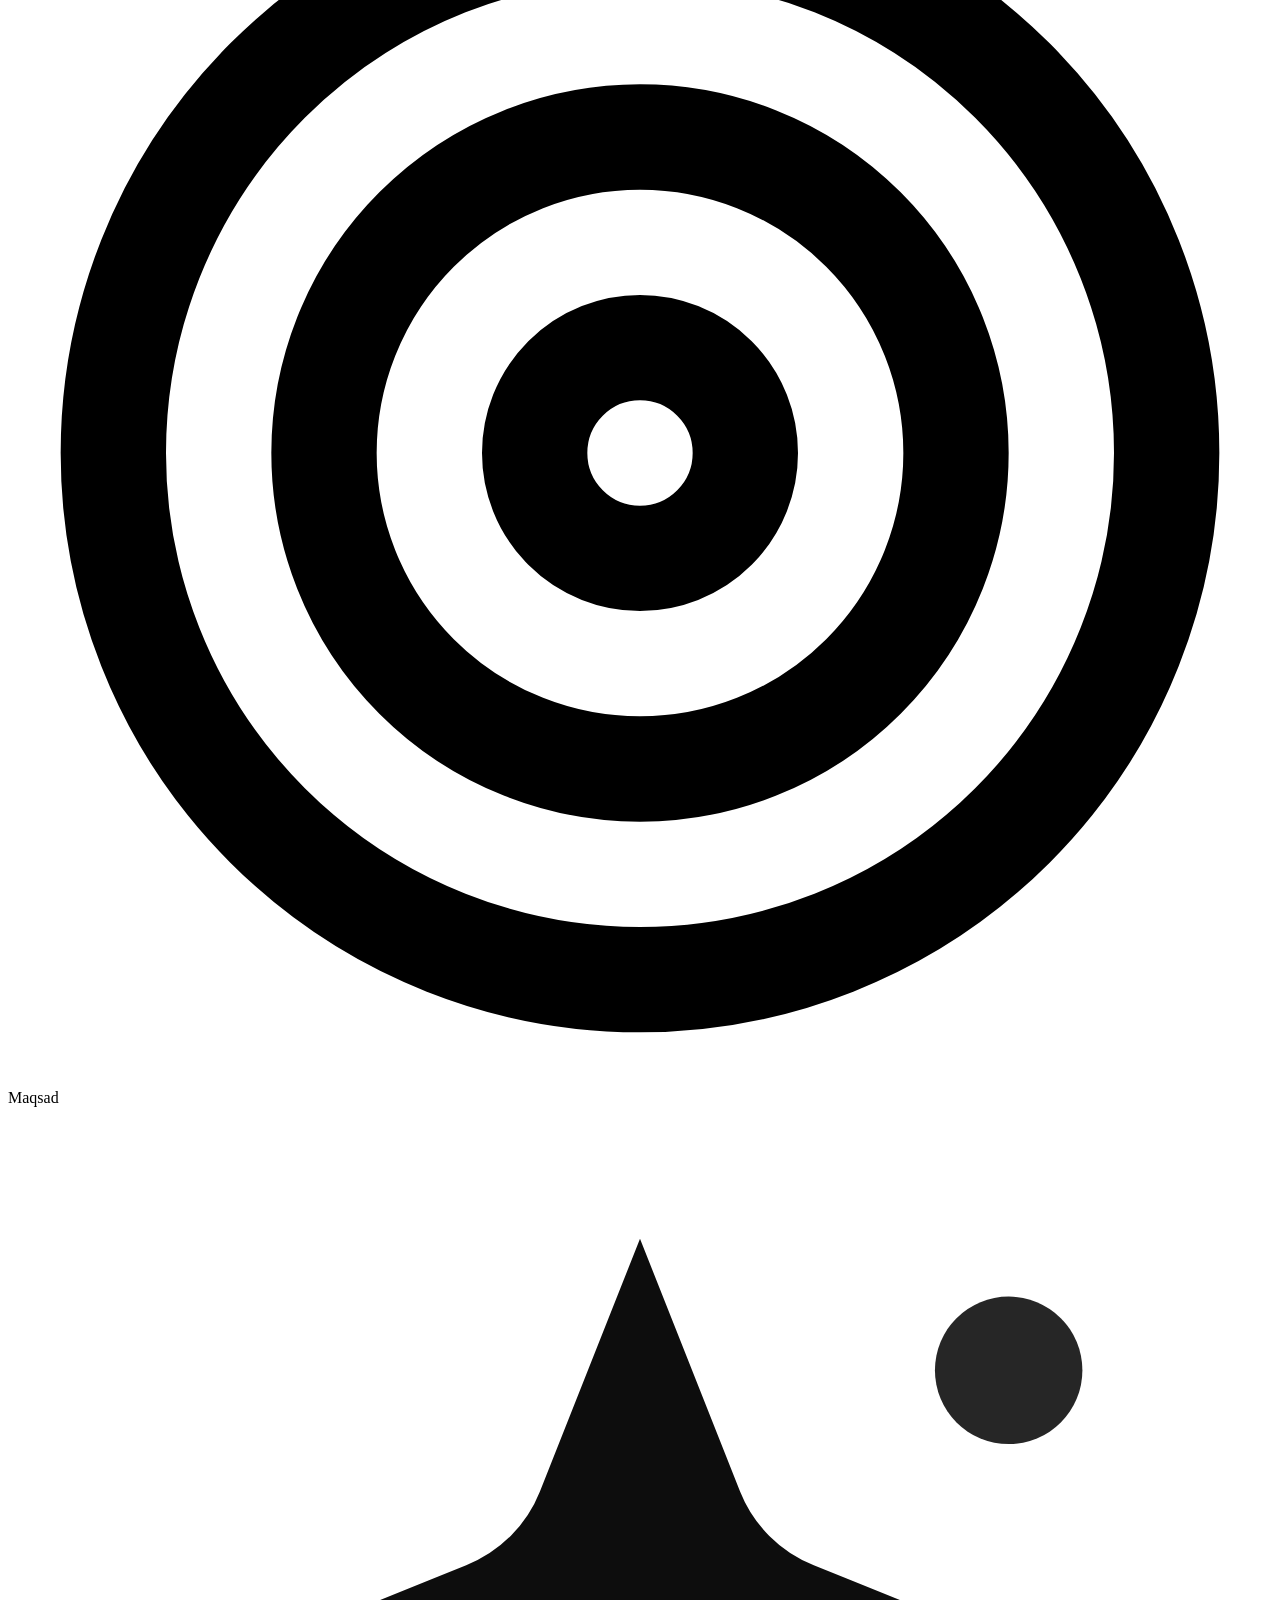
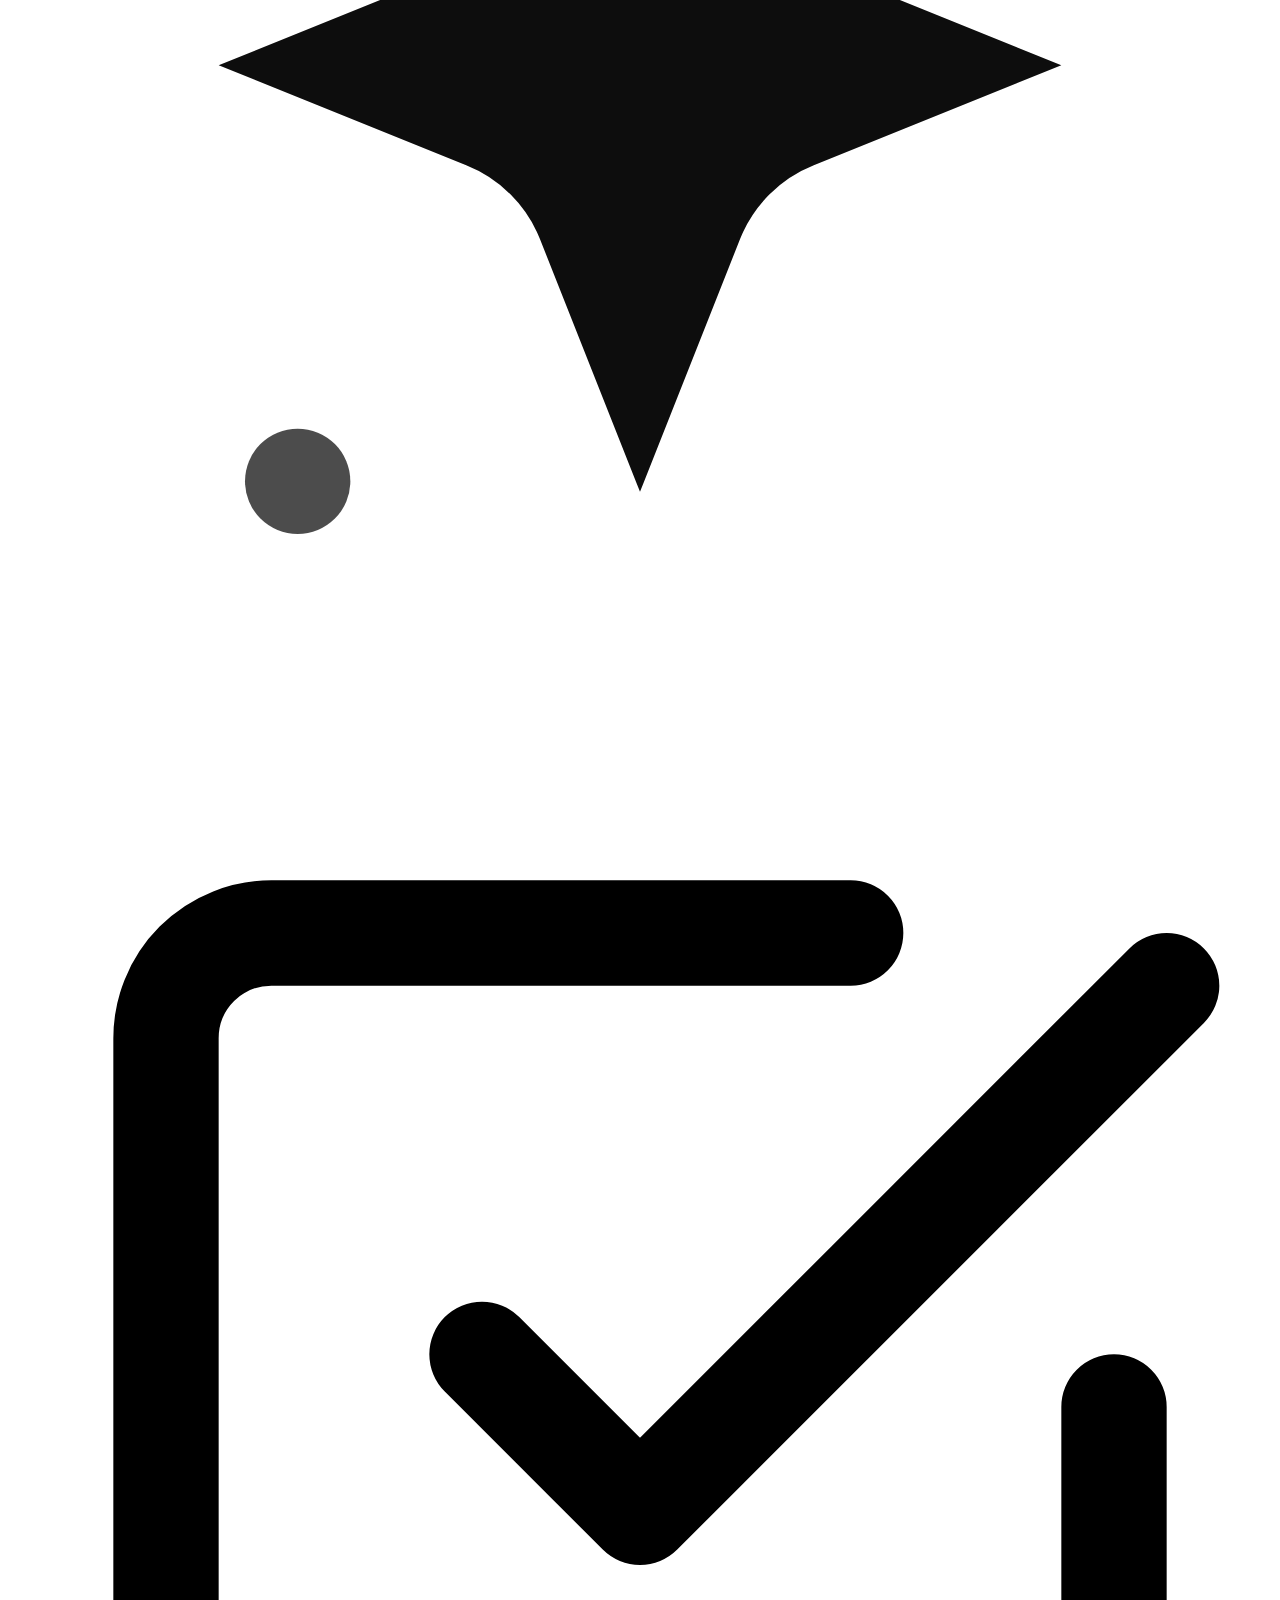
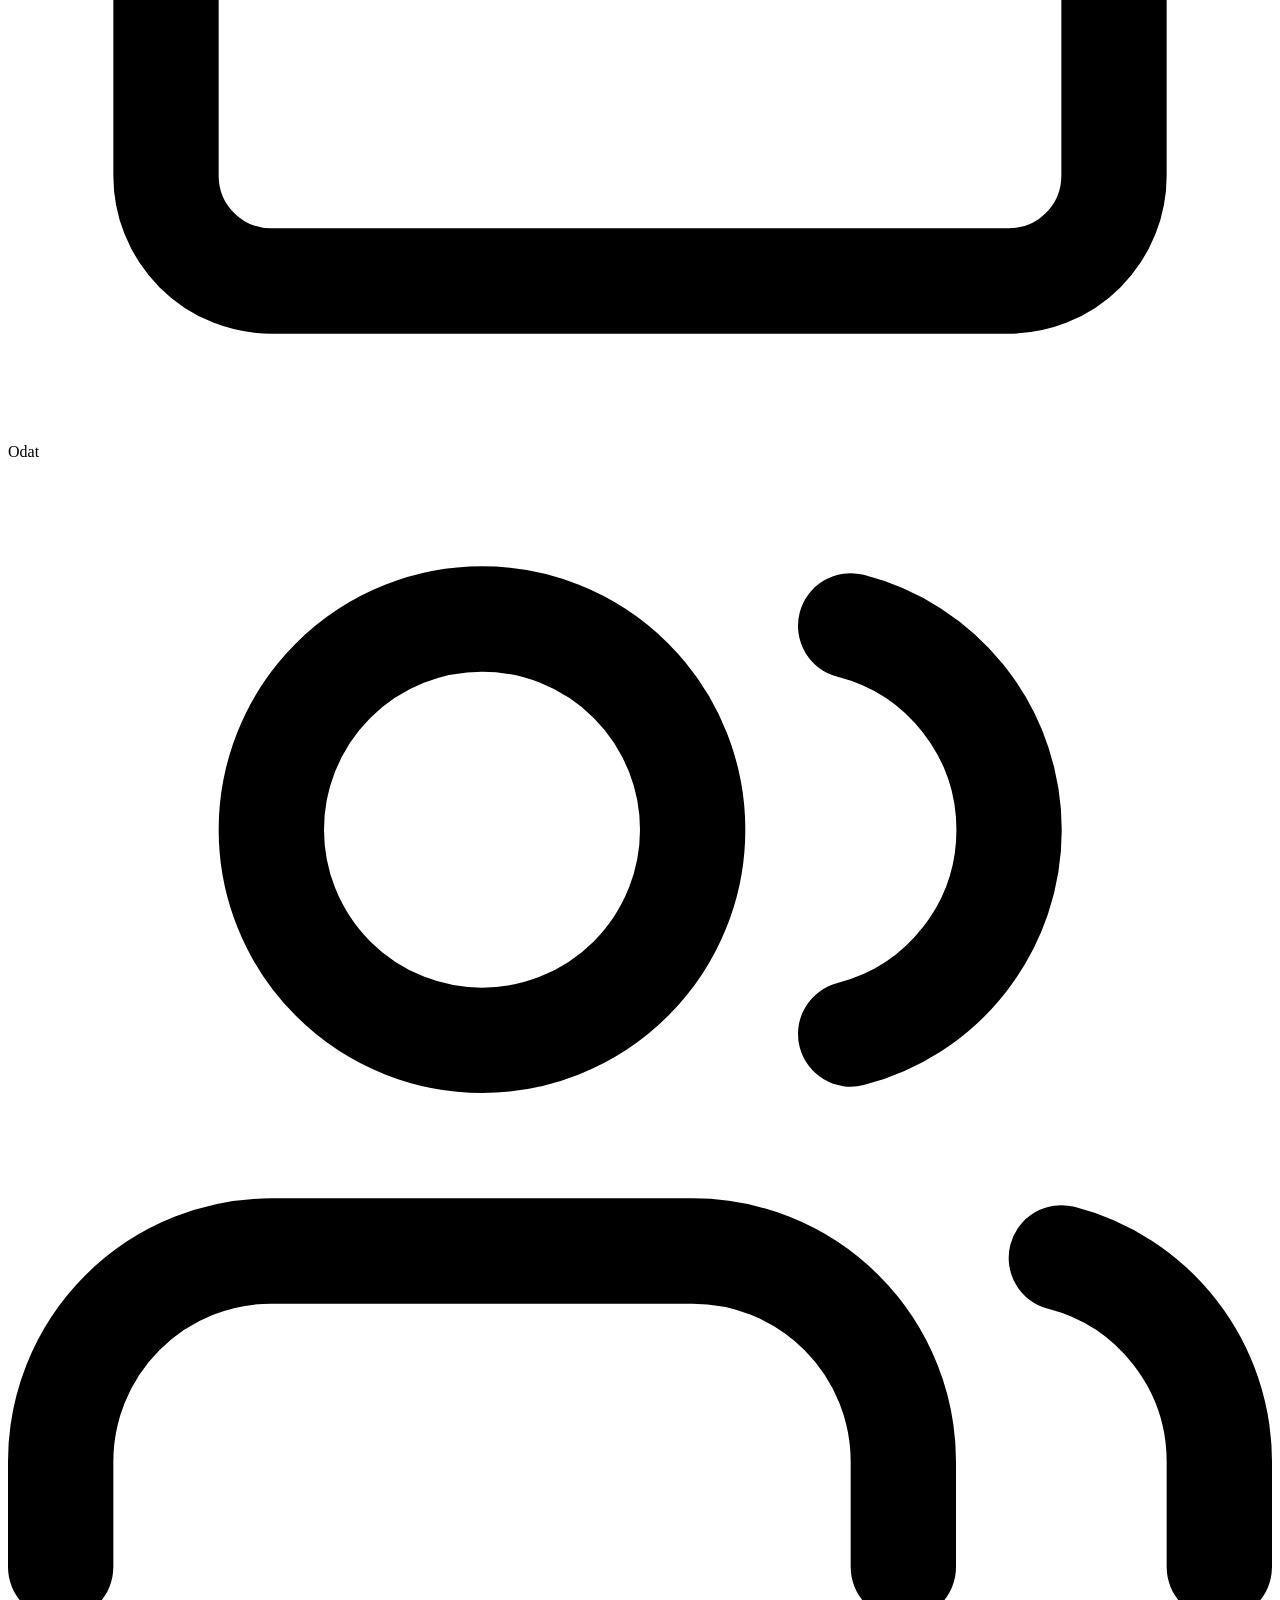
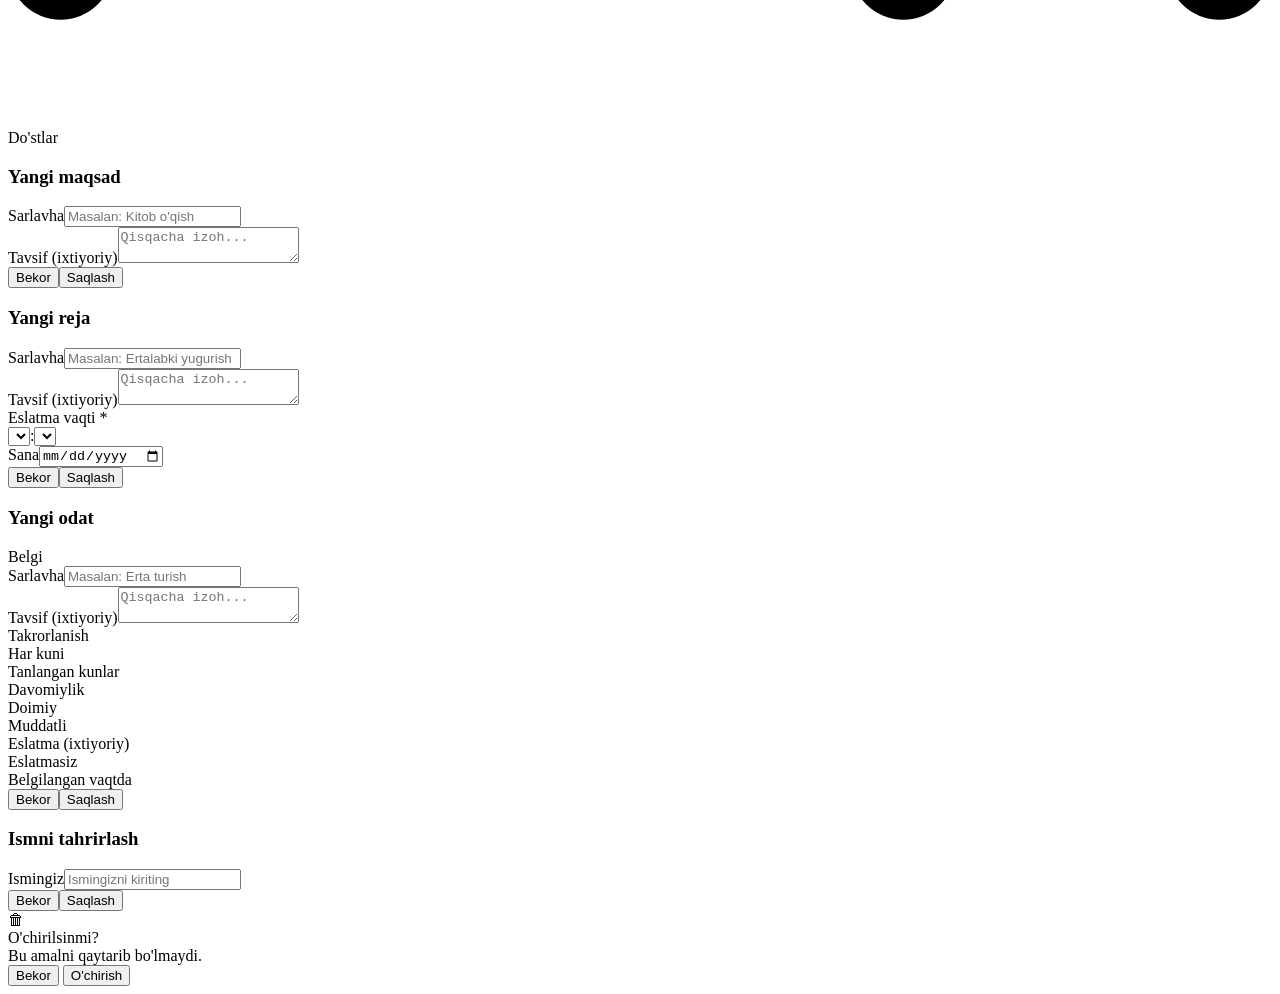
==== commit 8ac1491f: "feat: add splash screen, fix today counter to include habits, clean up stats page - Fix 📋 counter on" ====
--- a/webapp/static/index.html
+++ b/webapp/static/index.html
@@ -14,15 +14,34 @@
 <link rel="stylesheet" href="/static/app.css?v=4cae9e09">
 </head>
 <body>
-<!-- Splash Screen -->
-<div id="splashScreen" class="splash-screen">
+
+<!-- ═══ SPLASH SCREEN (Launch Screen) ═══ -->
+<div id="splashScreen" class="splash">
   <div class="splash-content">
-    <div class="splash-logo">🎯</div>
-    <div class="splash-title">Intizom AI</div>
-    <div class="splash-subtitle">Kundalik intizom — kelajak poydevori</div>
-    <div class="splash-loader"><div class="splash-bar"></div></div>
-  </div>
-</div>
+    <div class="splash-logo">
+      <div class="splash-icon">
+        <svg viewBox="0 0 80 80" width="80" height="80" fill="none">
+          <defs>
+            <linearGradient id="splashGrad" x1="0" y1="0" x2="1" y2="1">
+              <stop offset="0%" stop-color="#14b8a6"/>
+              <stop offset="100%" stop-color="#06b6d4"/>
+            </linearGradient>
+          </defs>
+          <rect width="80" height="80" rx="20" fill="url(#splashGrad)"/>
+          <path d="M24 42l10 10 22-22" stroke="#fff" stroke-width="6" stroke-linecap="round" stroke-linejoin="round" class="splash-check"/>
+        </svg>
+      </div>
+      <h1 class="splash-title">Intizom AI</h1>
+      <p class="splash-subtitle">Maqsadga — intizom bilan</p>
+    </div>
+    <div class="splash-loader">
+      <div class="splash-dots">
+        <span></span><span></span><span></span>
+      </div>
+    </div>
+  </div>
+</div>
+
 <div class="app">
 <section class="page active" data-page="home">
 <div class="hdr">
@@ -161,7 +180,6 @@
 <div class="stat-grid" id="extraStats"></div>
 <div class="section-title"><h2>✅ Odatlar statistikasi</h2></div>
 <div class="stat-grid" id="habitStatGrid"></div>
-<div id="habitStatList" style="margin-bottom:6px"></div>
 <div class="chart-card"><div class="chart-head"><h3>Haftalik faollik</h3><span class="pill">Oxirgi 7 kun</span></div><div class="bars" id="weekBars"></div></div>
 <div class="chart-card"><div class="chart-head"><h3>Discipline Score Trend</h3><span class="pill" id="dstPill">30 kun</span></div><div class="area-wrap"><svg id="trendSvg" viewBox="0 0 320 160" preserveAspectRatio="none"><defs><linearGradient id="areaGrad" x1="0" y1="0" x2="0" y2="1"><stop offset="0%" stop-color="var(--primary)" stop-opacity=".5"/><stop offset="100%" stop-color="var(--primary)" stop-opacity="0"/></linearGradient></defs><g id="trendG"></g></svg></div></div>
 <div class="chart-card"><div class="chart-head"><h3>Faollik xaritasi</h3><span class="pill">14 hafta</span></div><div class="heat-grid" id="heatGrid"></div></div>
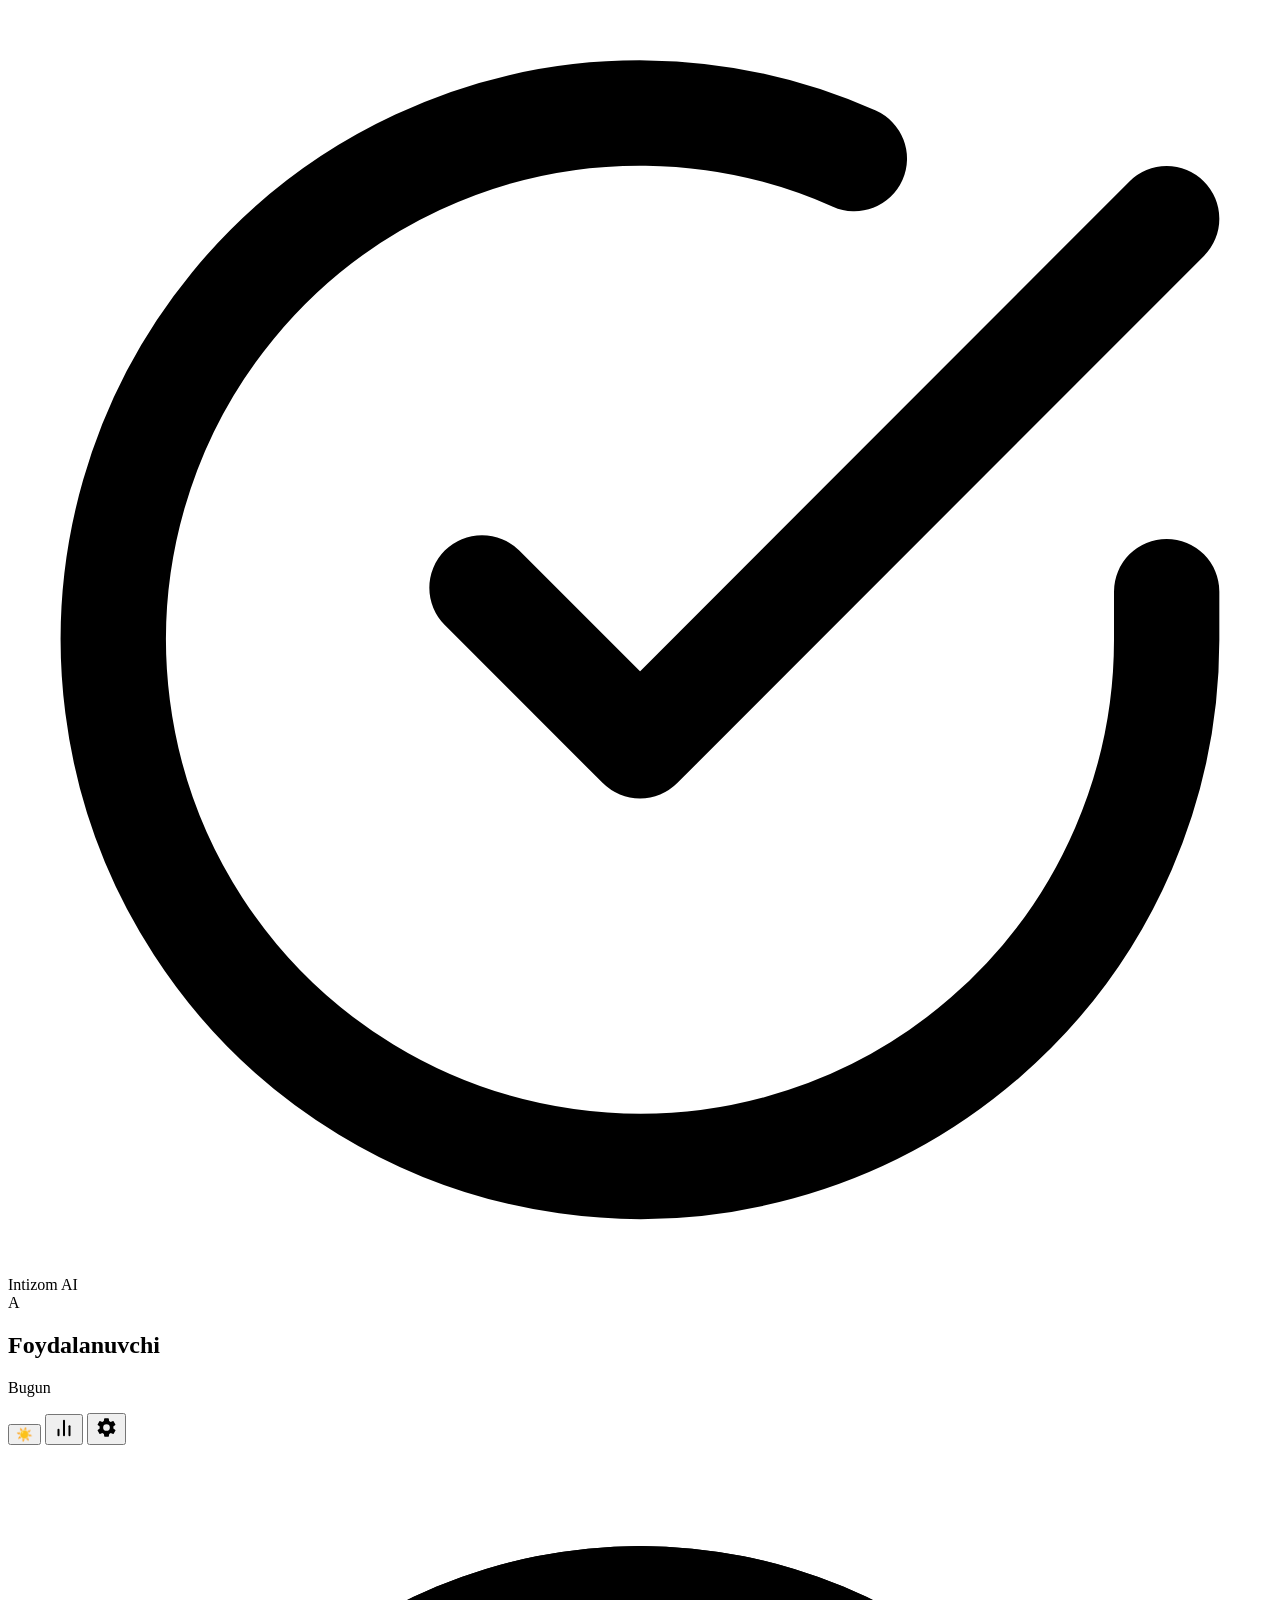
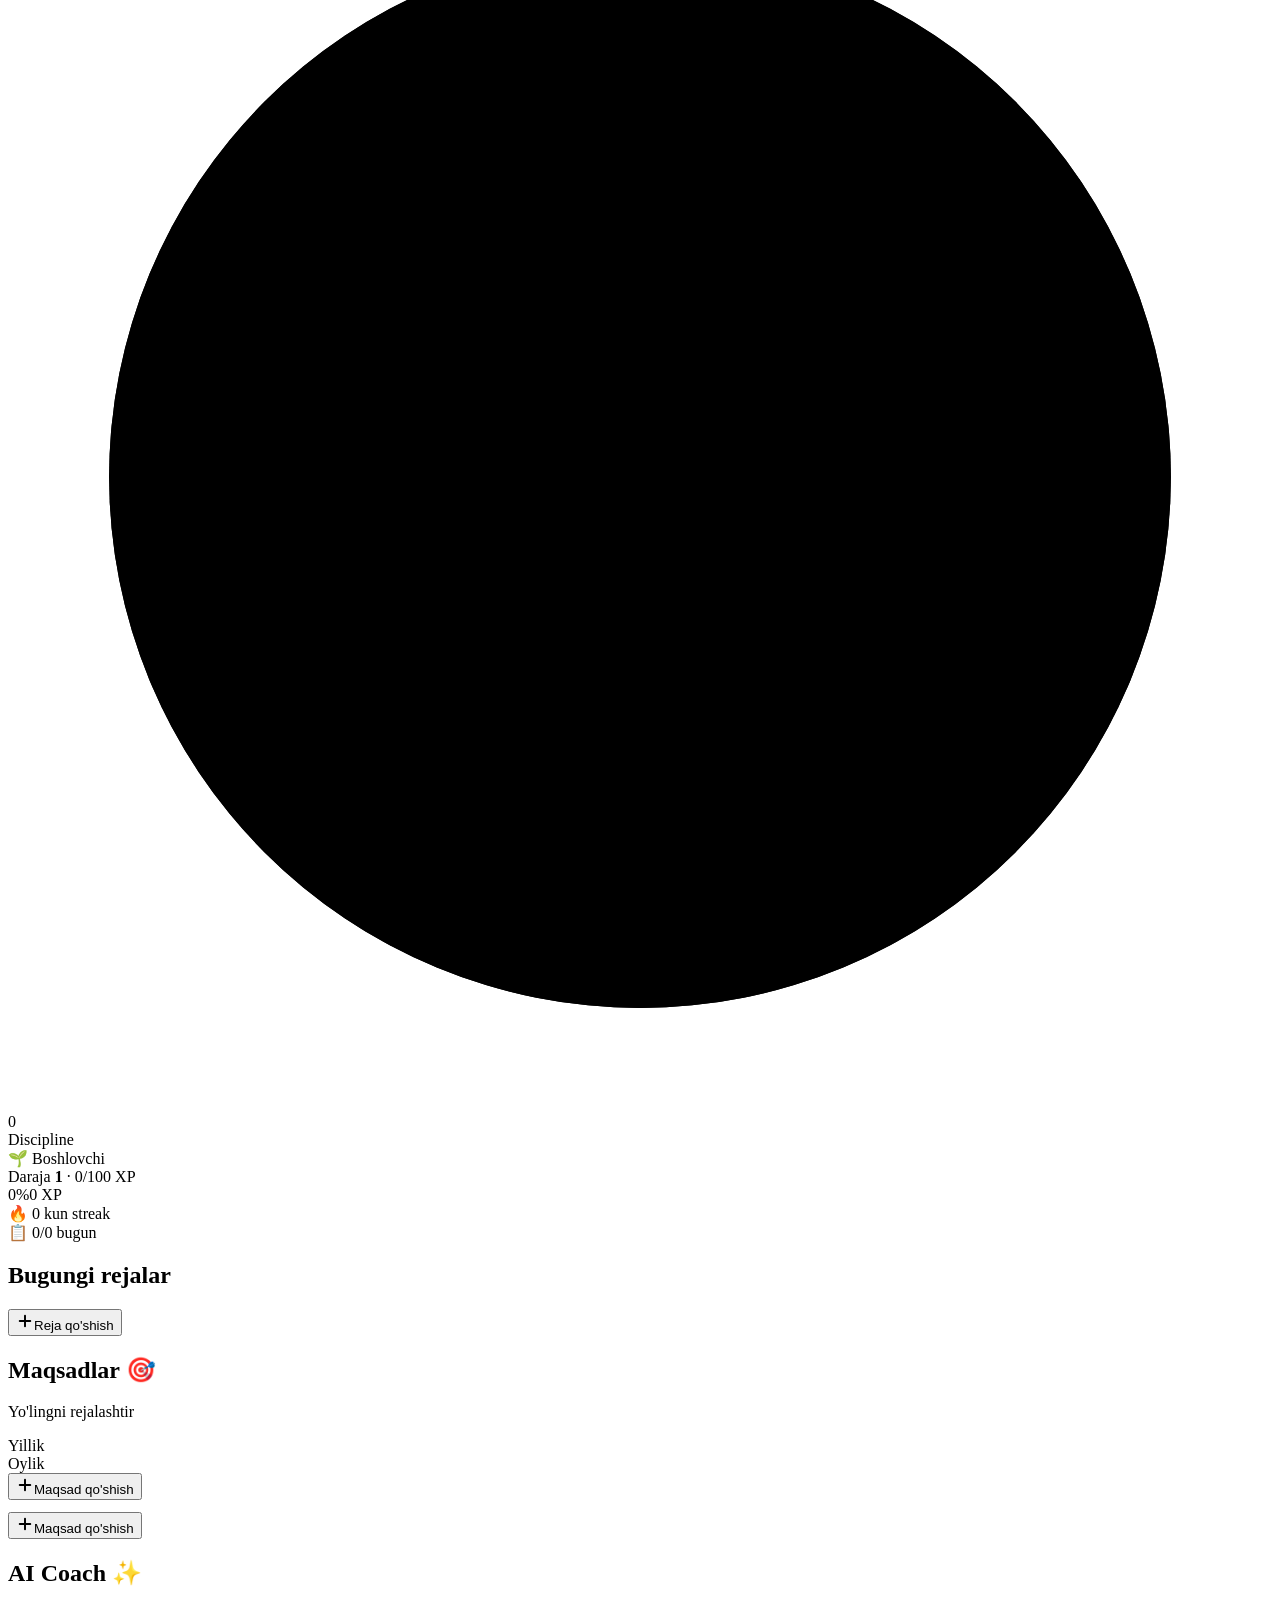
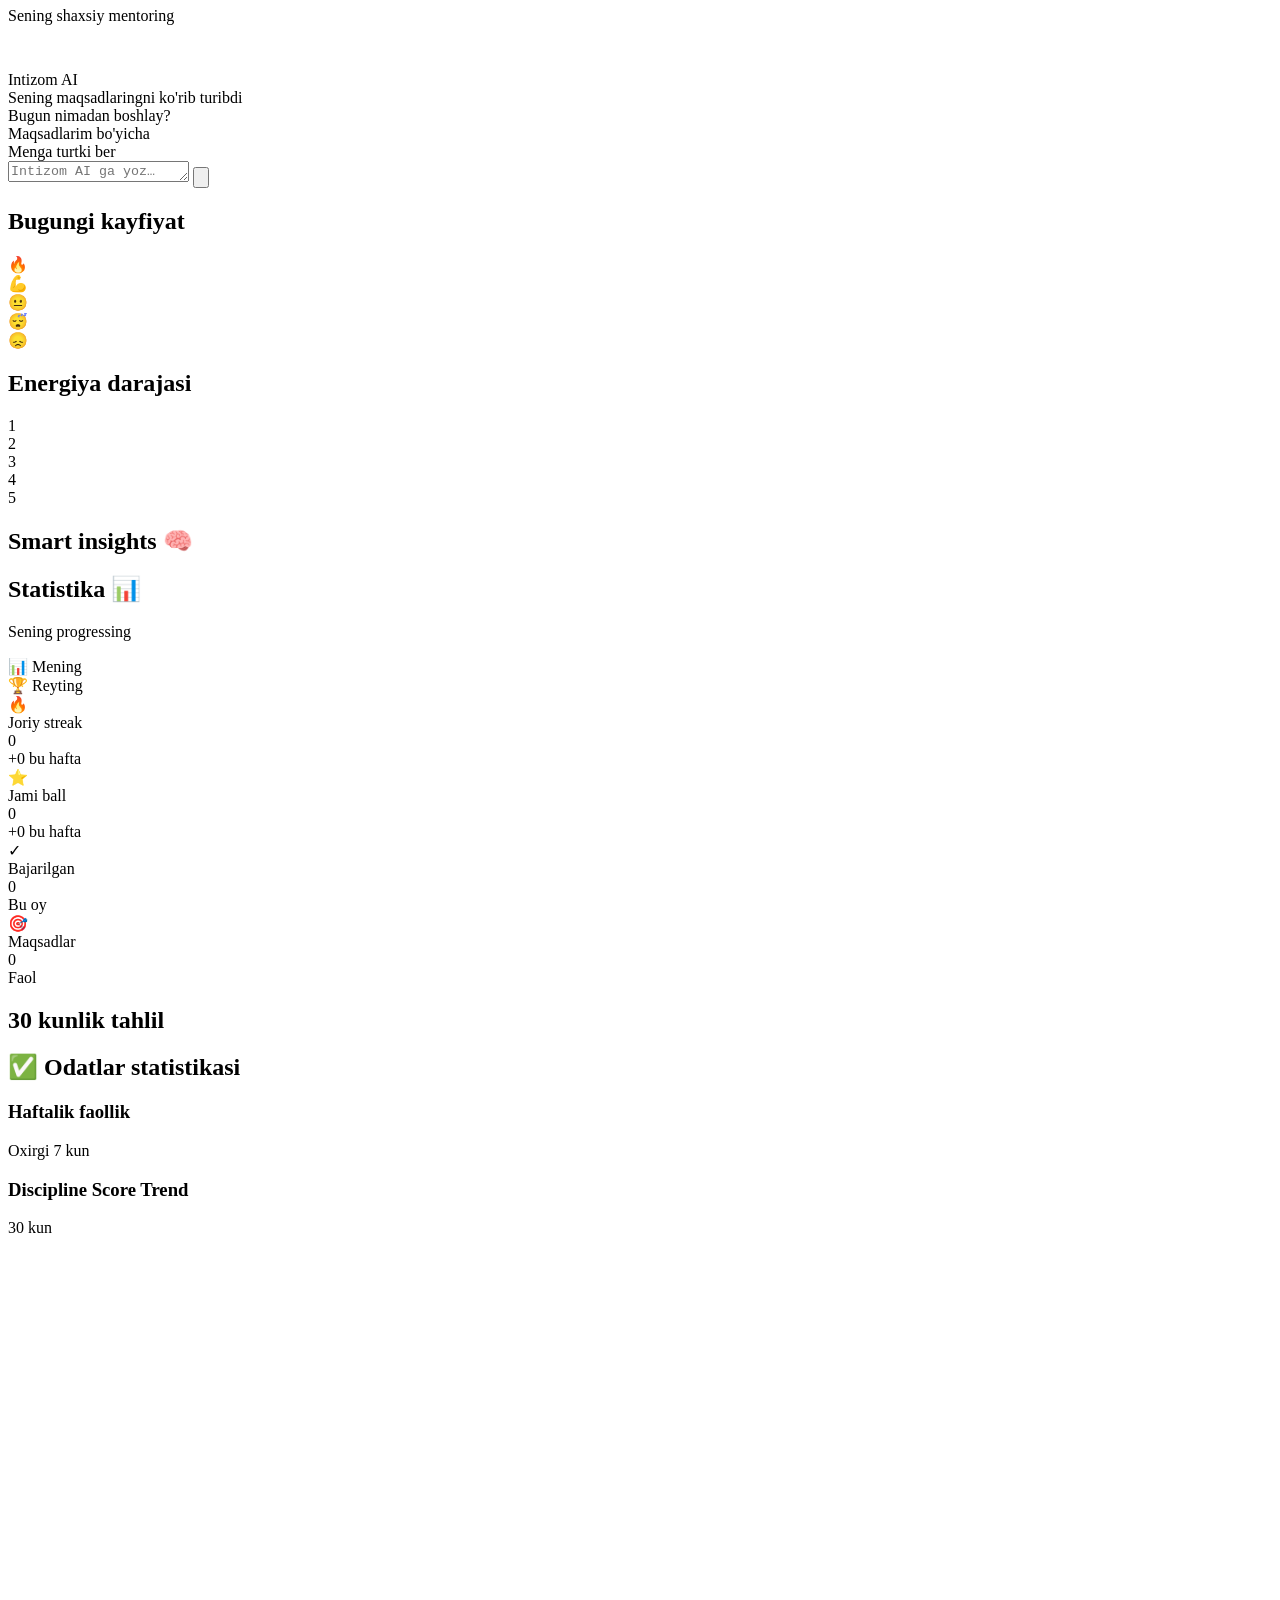
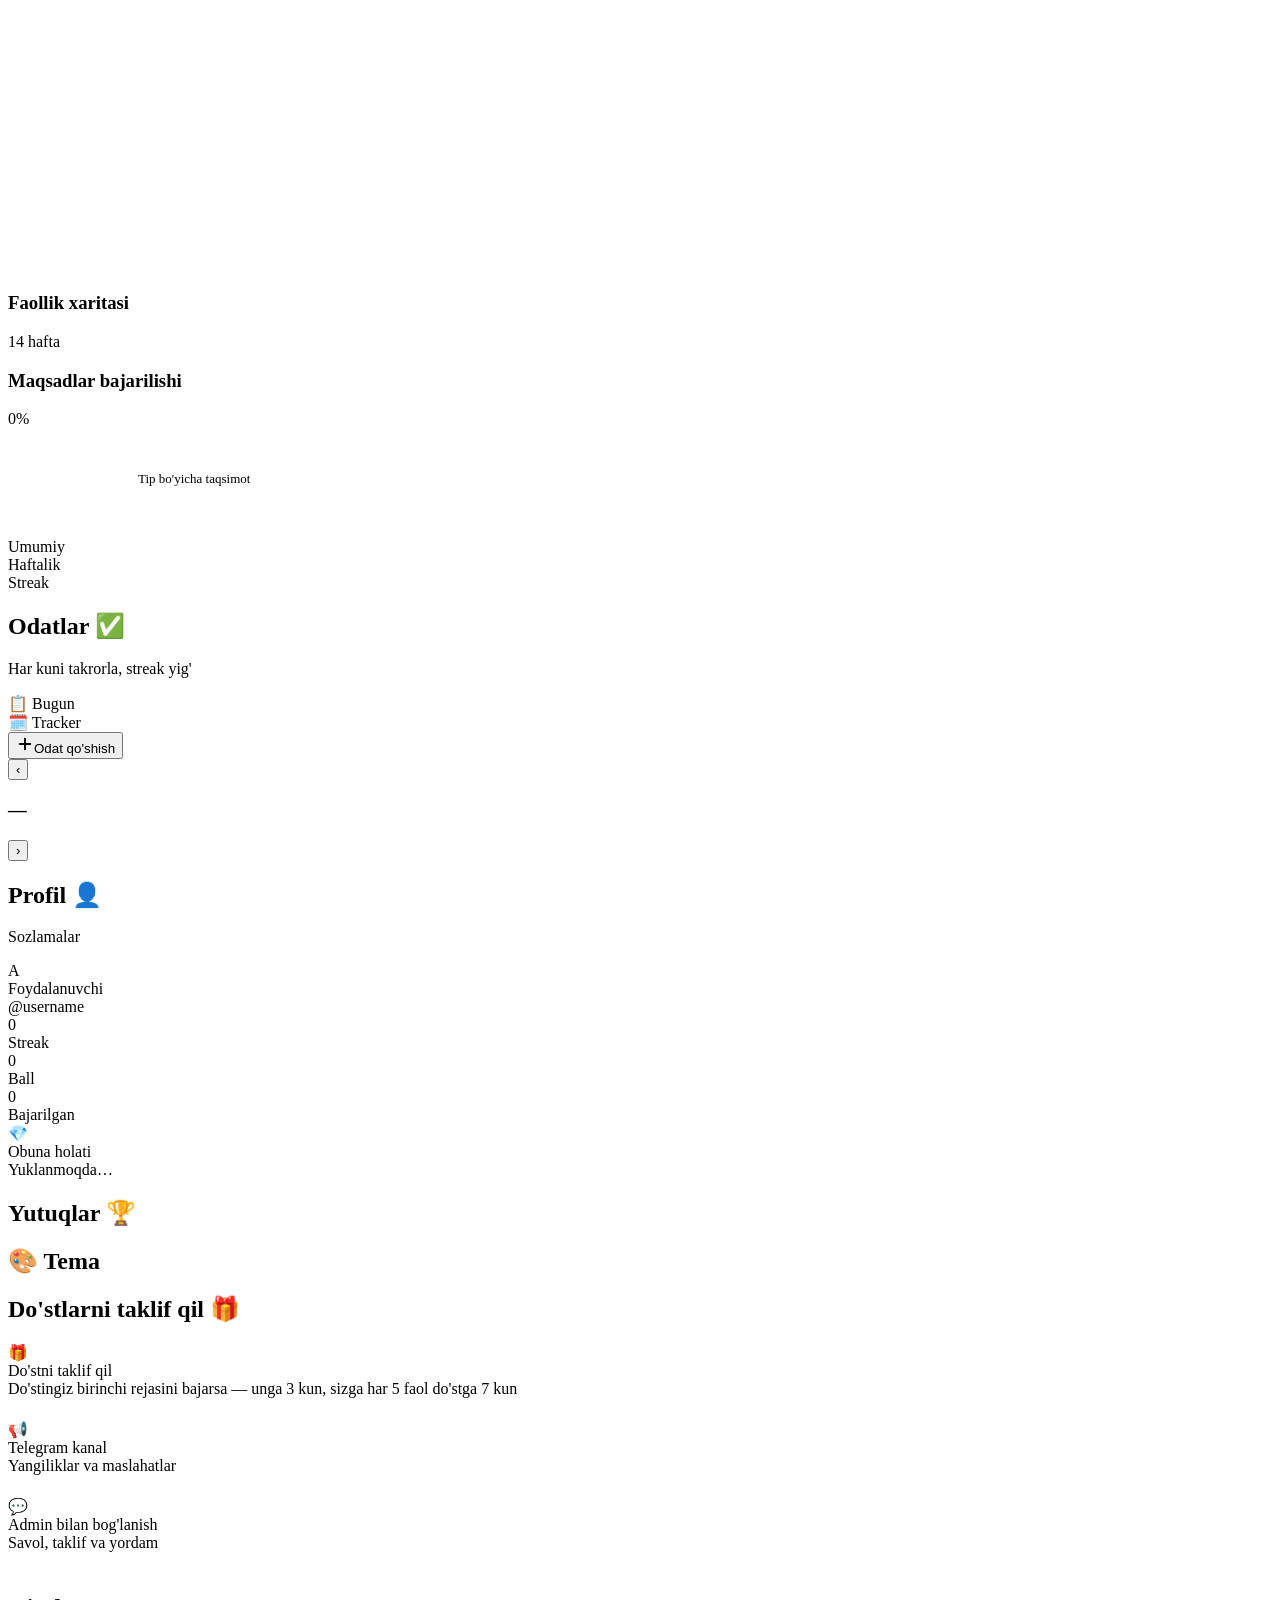
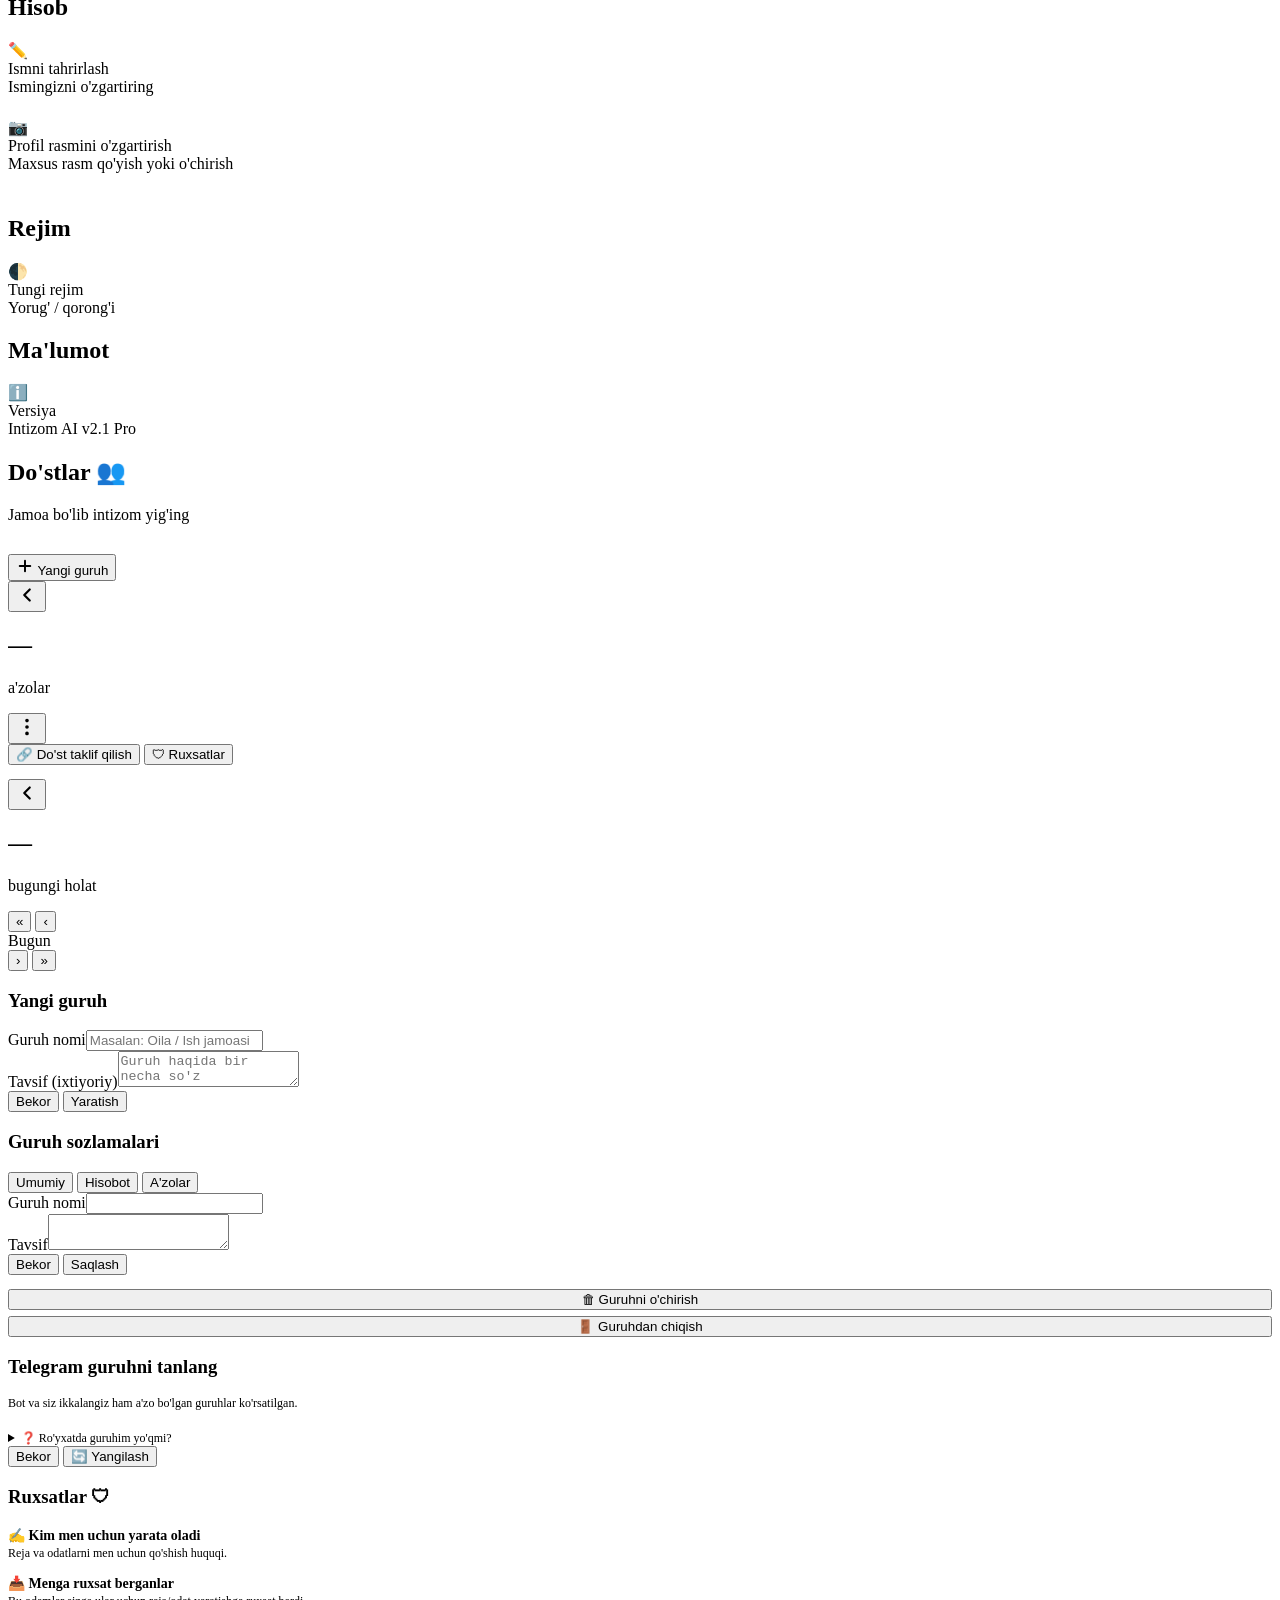
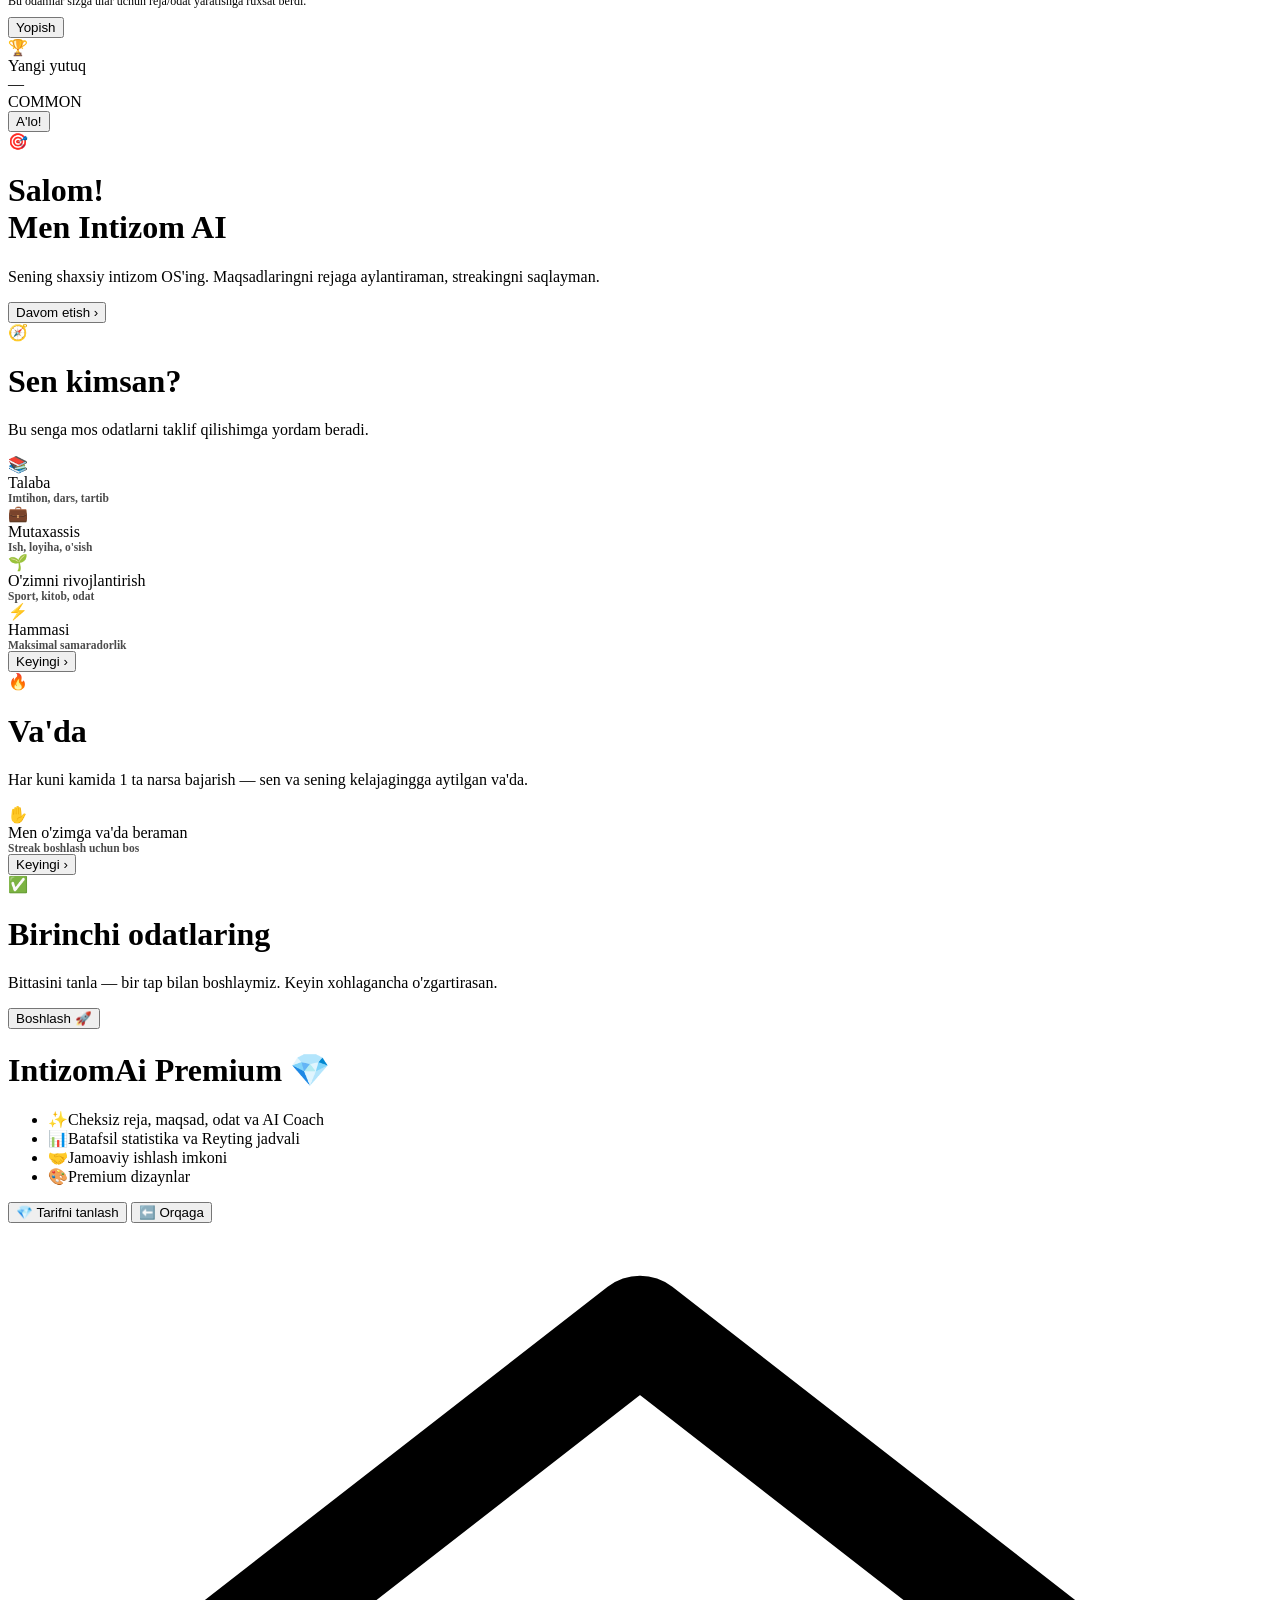
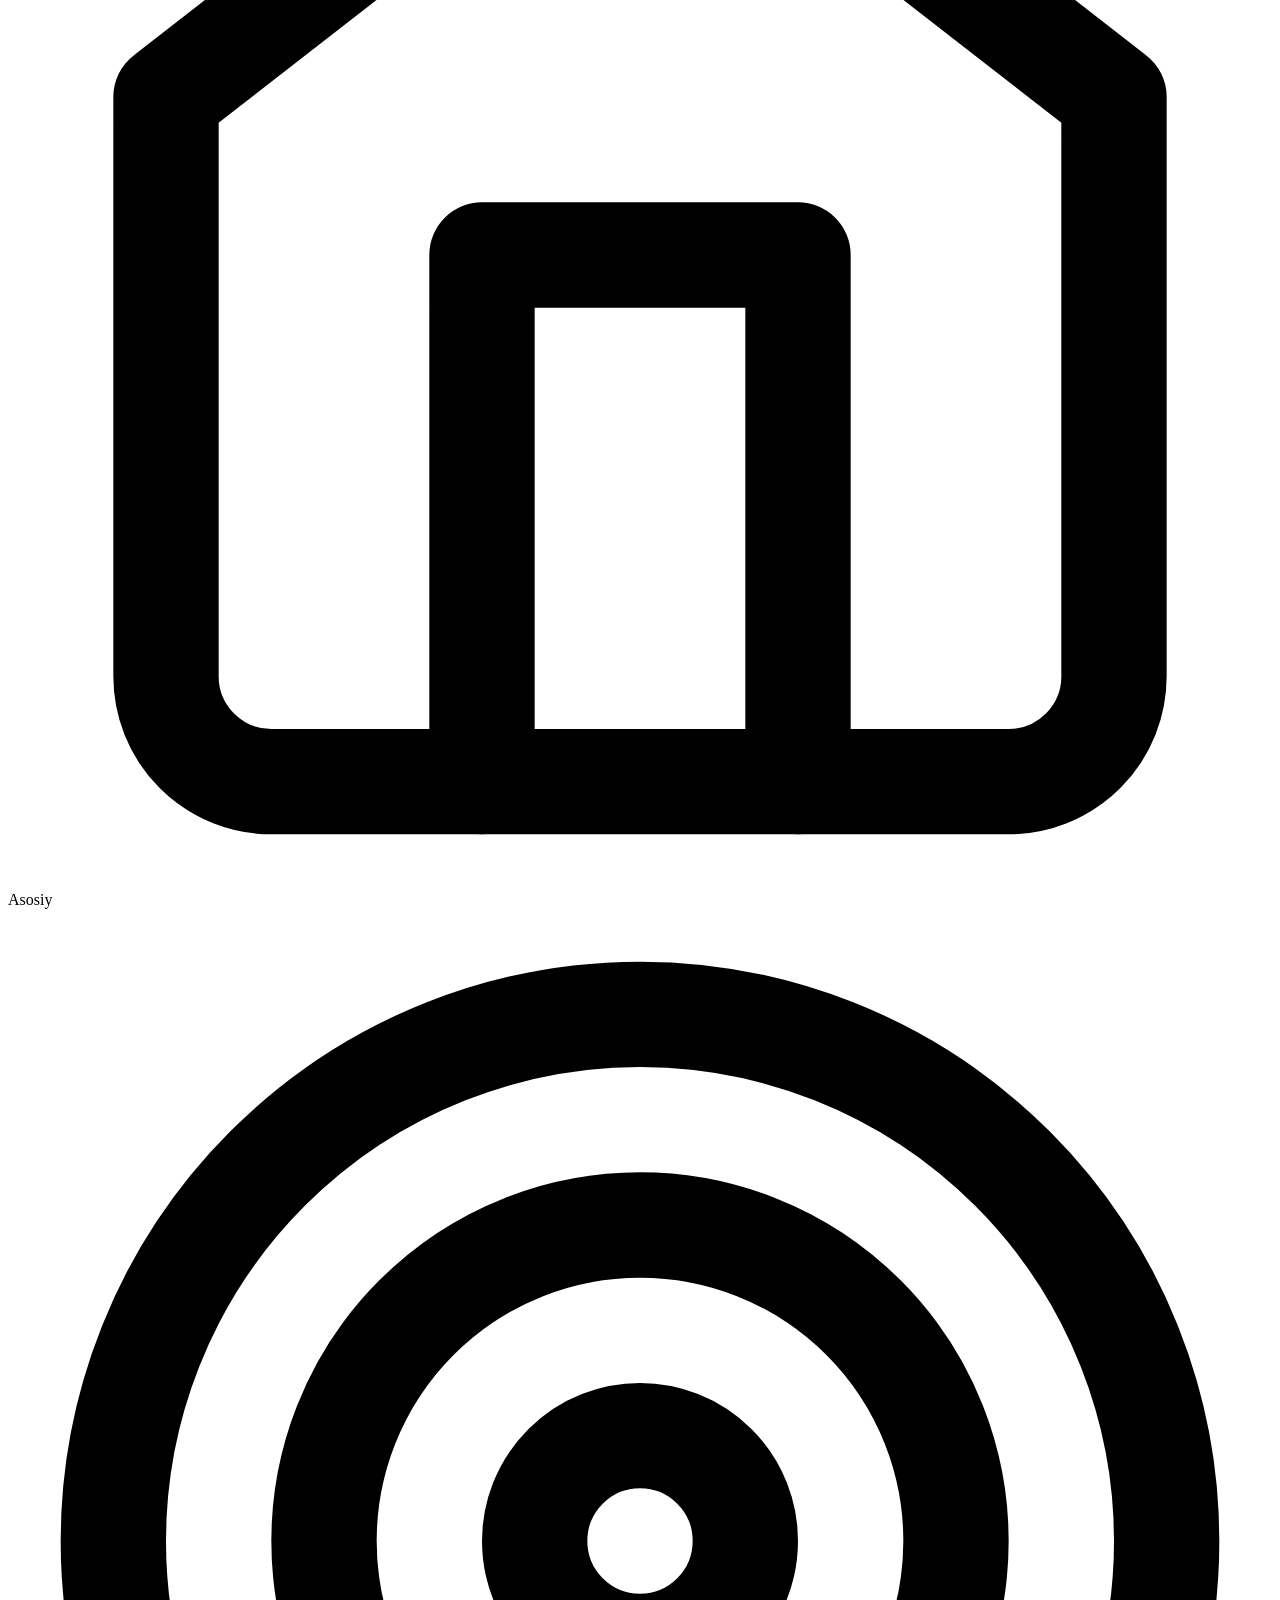
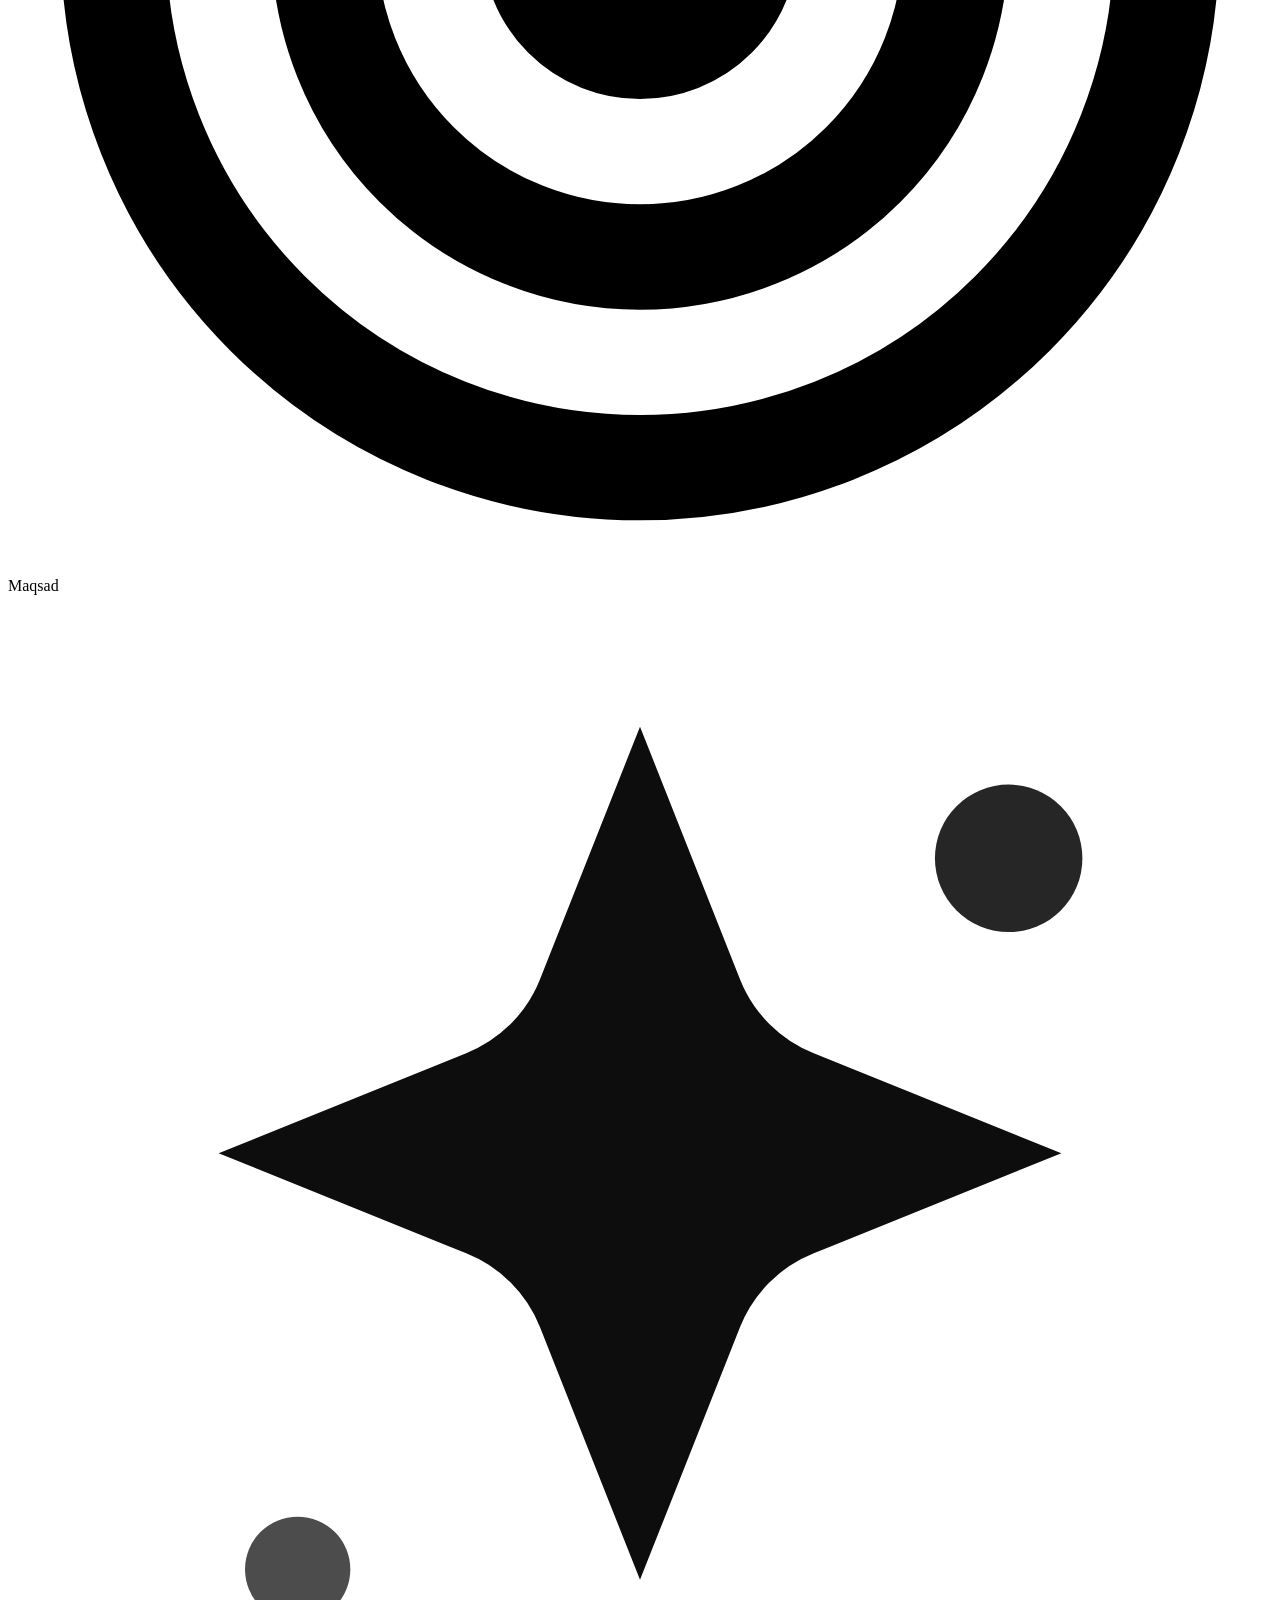
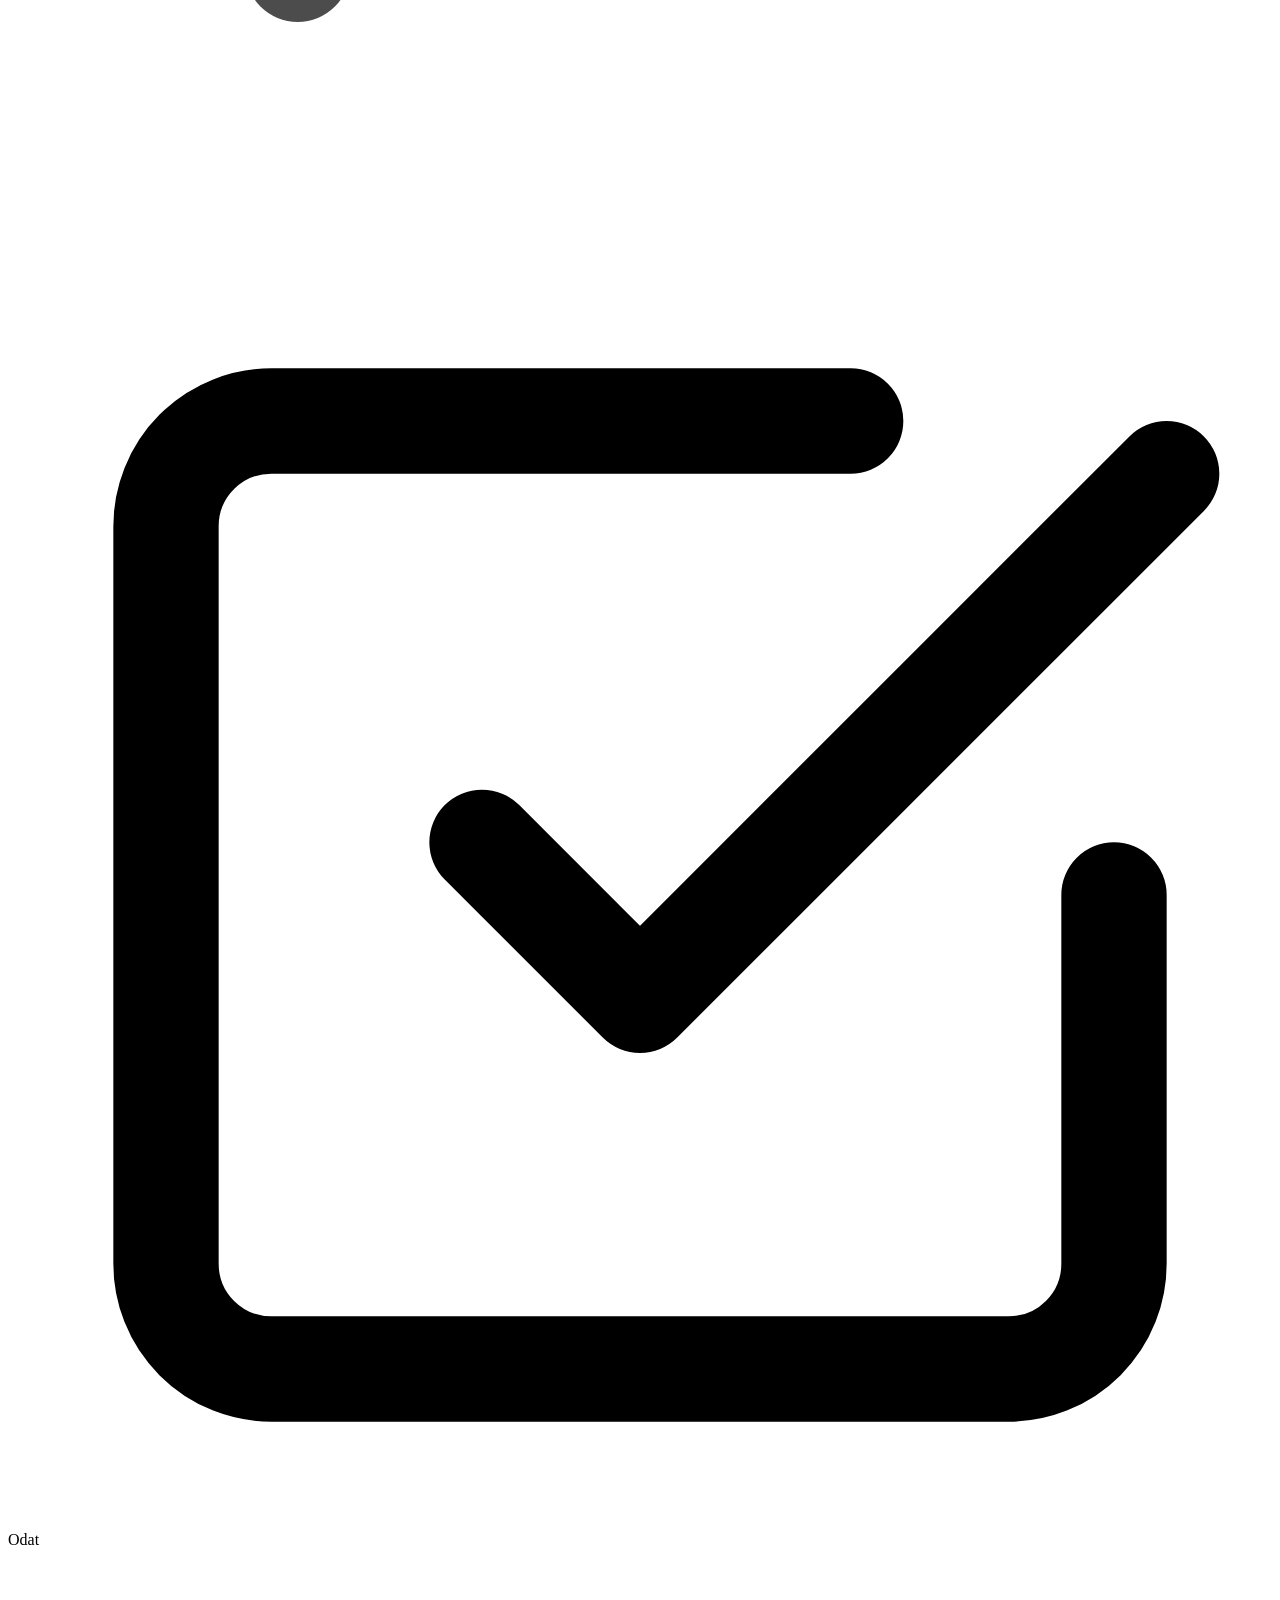
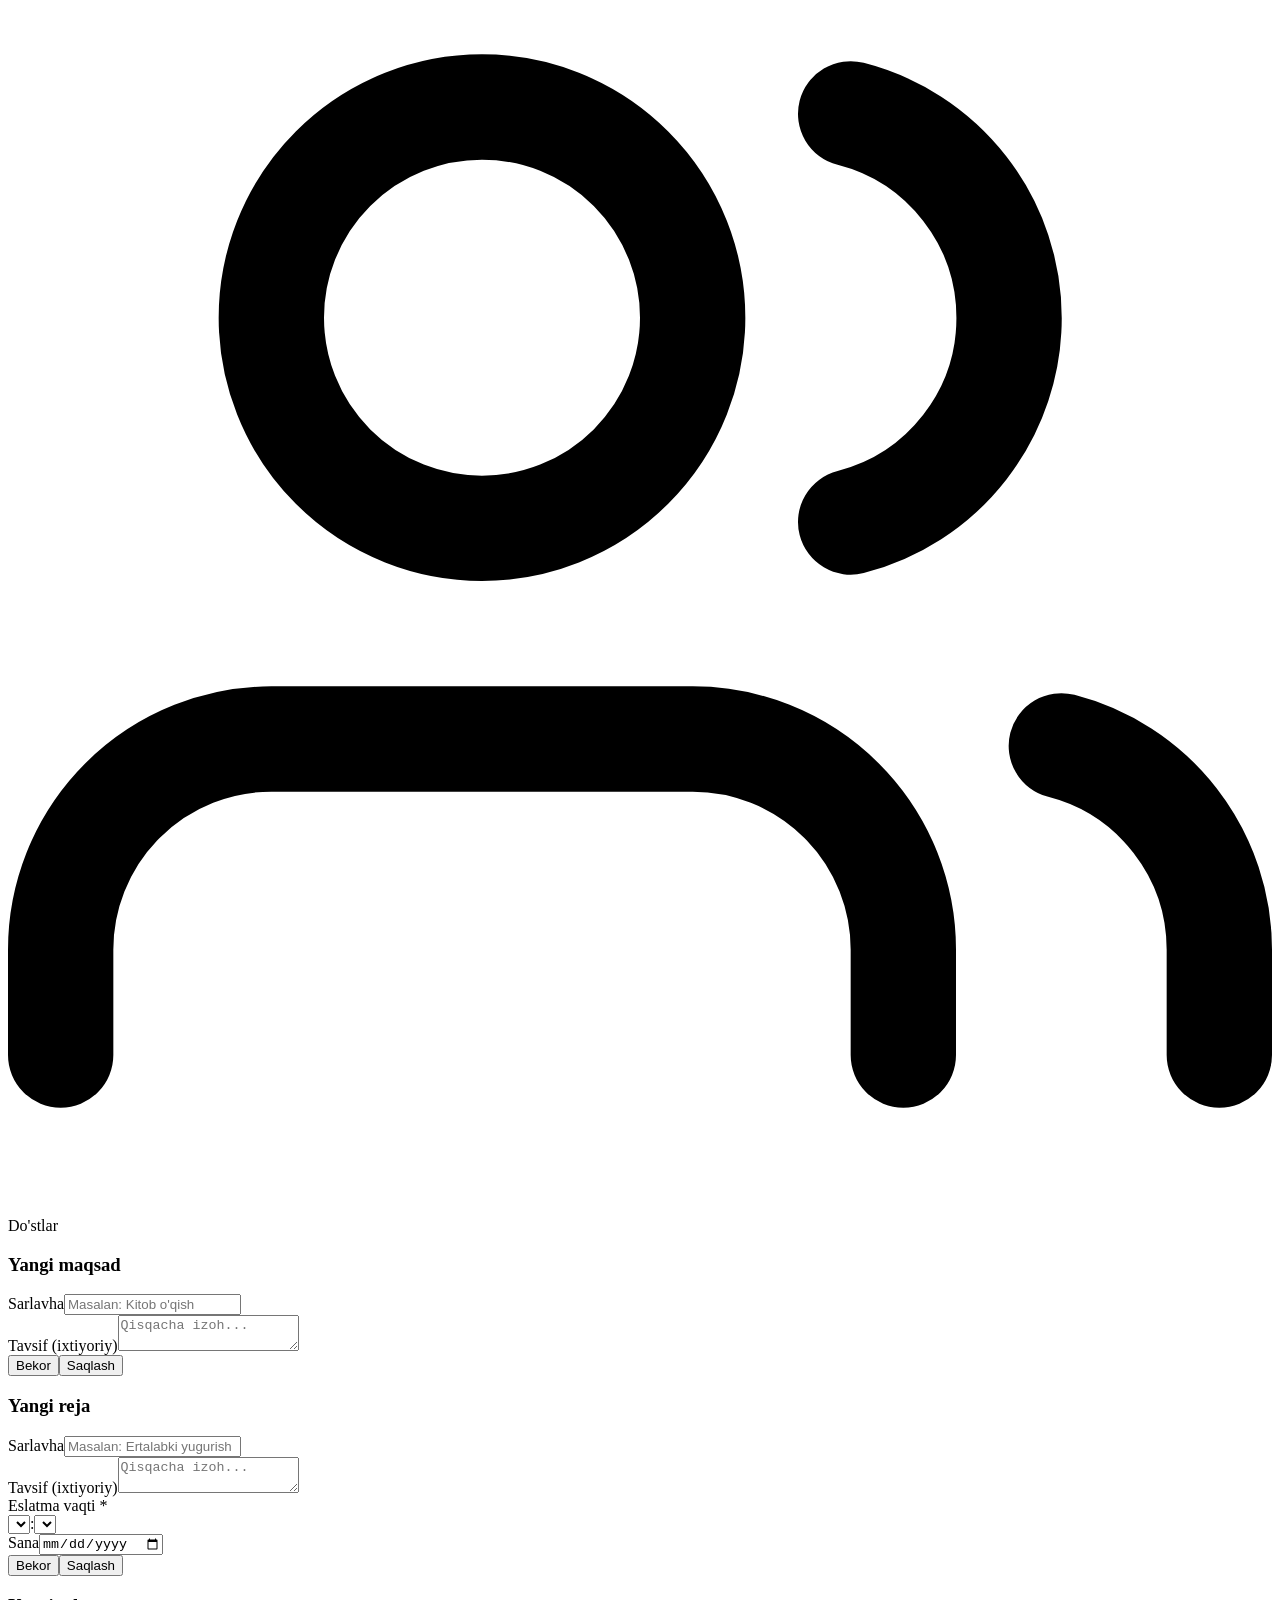
==== commit 8c6aeccd: "fix: splash screen Gunesh uslubida - data yuklanguncha ko'rinadi, keyin fade-out - Minimum vaqt olib" ====
--- a/webapp/static/index.html
+++ b/webapp/static/index.html
@@ -16,29 +16,16 @@
 <body>
 
 <!-- ═══ SPLASH SCREEN (Launch Screen) ═══ -->
-<div id="splashScreen" class="splash">
-  <div class="splash-content">
+<div id="splash" class="splash">
+  <div class="splash-inner">
     <div class="splash-logo">
-      <div class="splash-icon">
-        <svg viewBox="0 0 80 80" width="80" height="80" fill="none">
-          <defs>
-            <linearGradient id="splashGrad" x1="0" y1="0" x2="1" y2="1">
-              <stop offset="0%" stop-color="#14b8a6"/>
-              <stop offset="100%" stop-color="#06b6d4"/>
-            </linearGradient>
-          </defs>
-          <rect width="80" height="80" rx="20" fill="url(#splashGrad)"/>
-          <path d="M24 42l10 10 22-22" stroke="#fff" stroke-width="6" stroke-linecap="round" stroke-linejoin="round" class="splash-check"/>
-        </svg>
-      </div>
-      <h1 class="splash-title">Intizom AI</h1>
-      <p class="splash-subtitle">Maqsadga — intizom bilan</p>
-    </div>
-    <div class="splash-loader">
-      <div class="splash-dots">
-        <span></span><span></span><span></span>
-      </div>
-    </div>
+      <svg viewBox="0 0 24 24" fill="none" stroke="currentColor" stroke-width="2" stroke-linecap="round" stroke-linejoin="round">
+        <path d="M22 11.08V12a10 10 0 1 1-5.93-9.14"/>
+        <polyline points="22 4 12 14.01 9 11.01"/>
+      </svg>
+    </div>
+    <div class="splash-text">Intizom AI</div>
+    <div class="splash-spinner"></div>
   </div>
 </div>
 
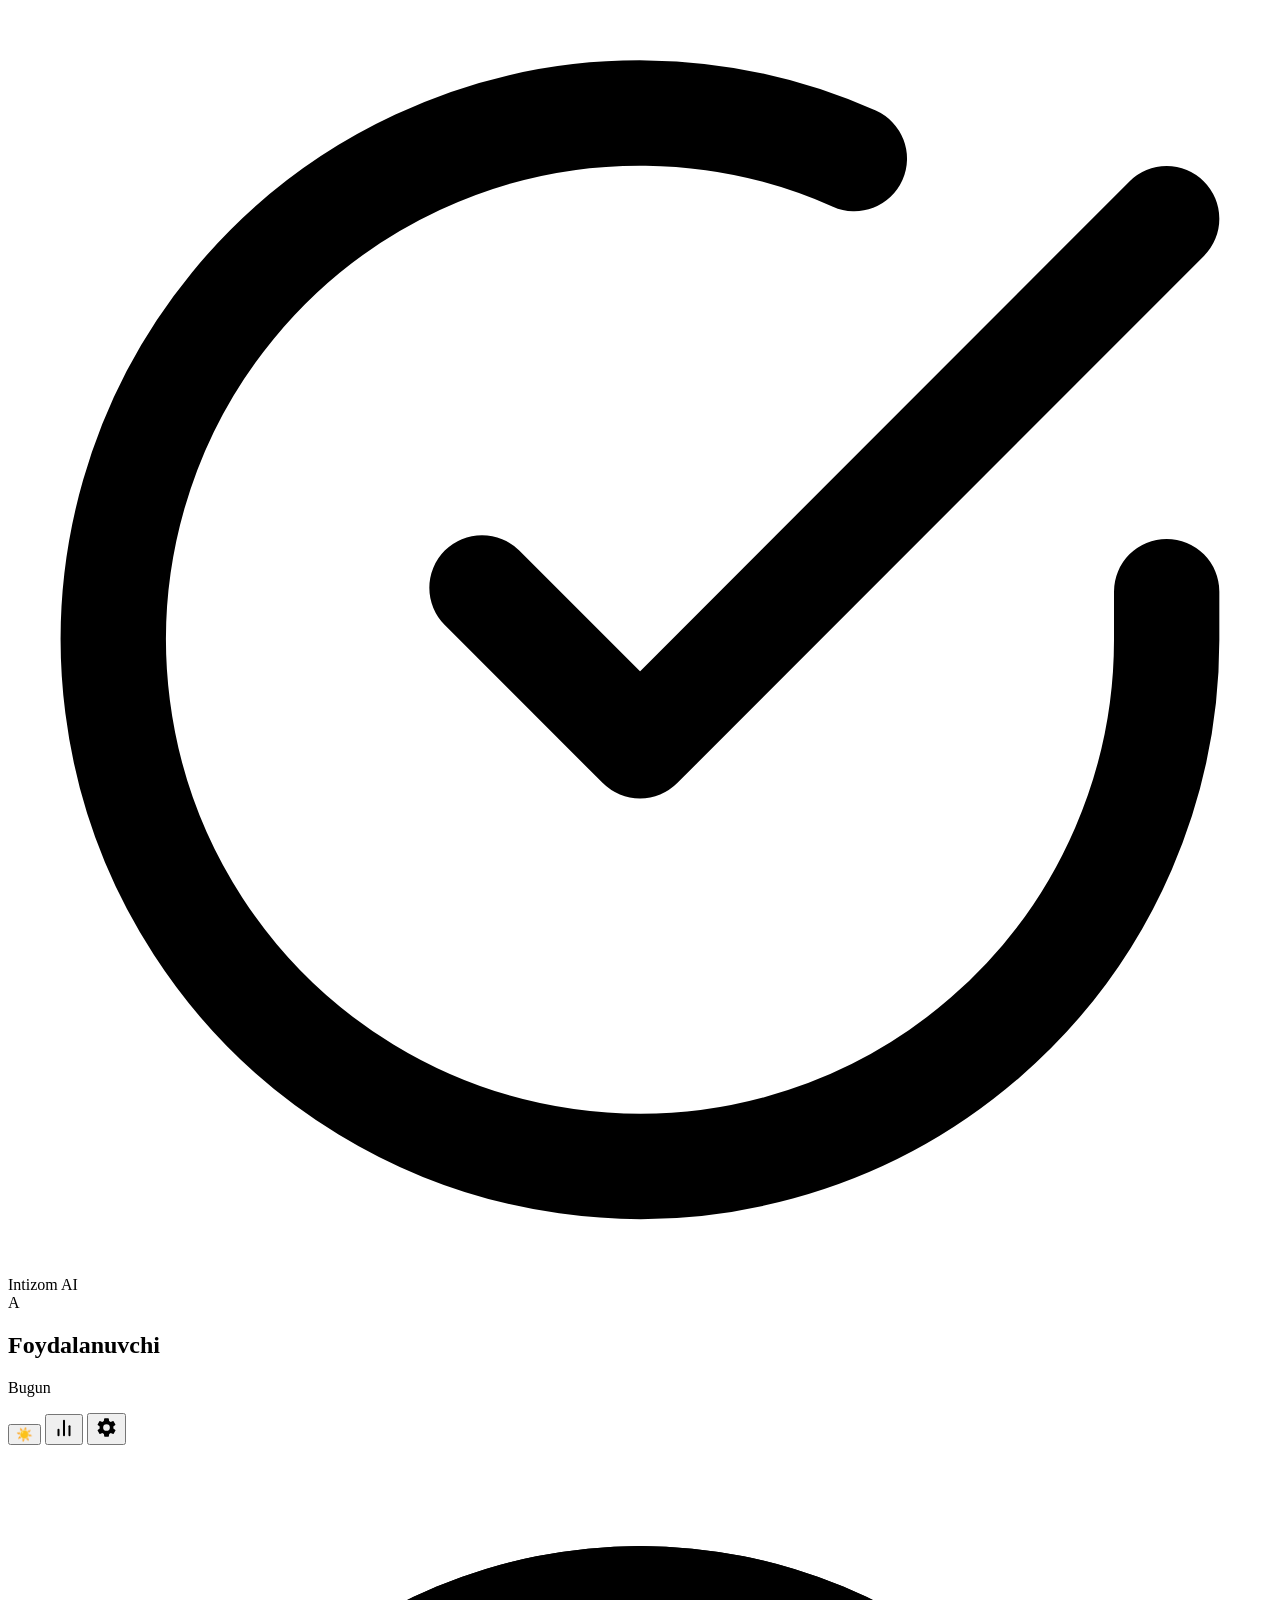
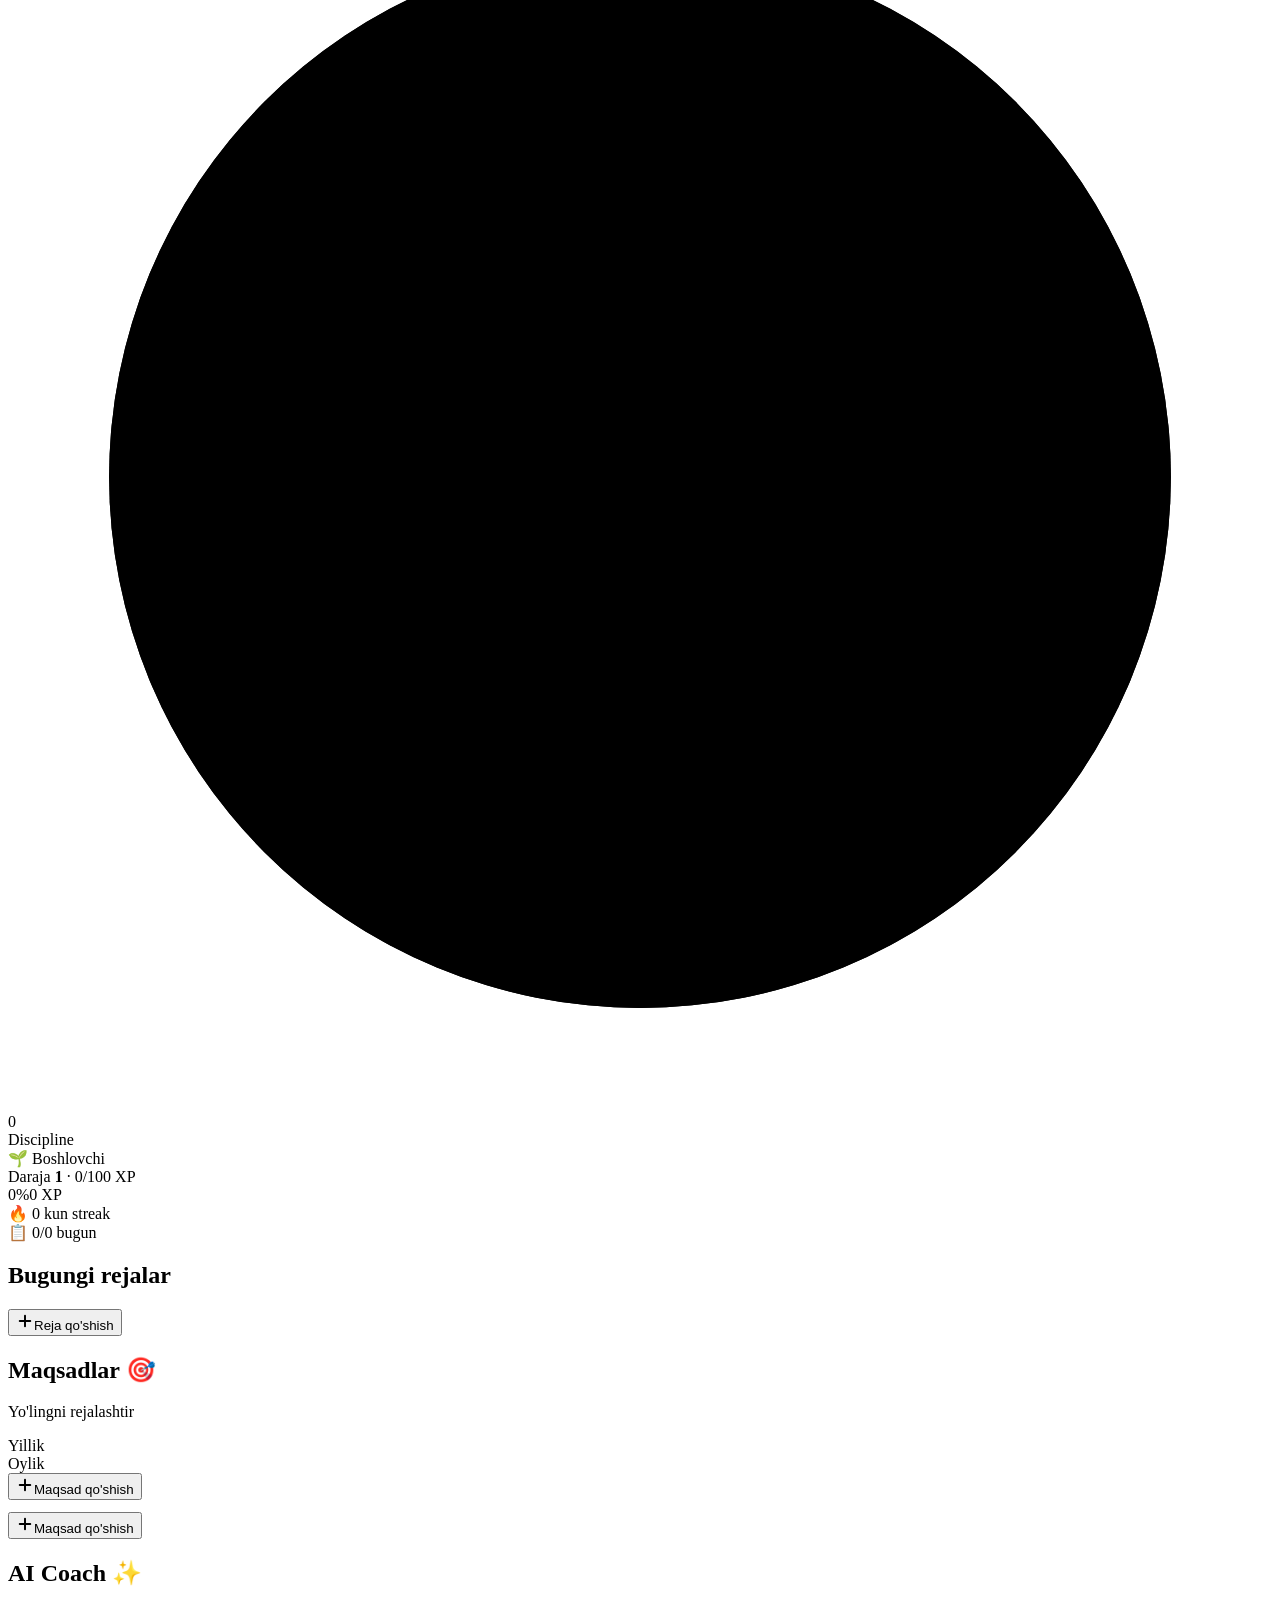
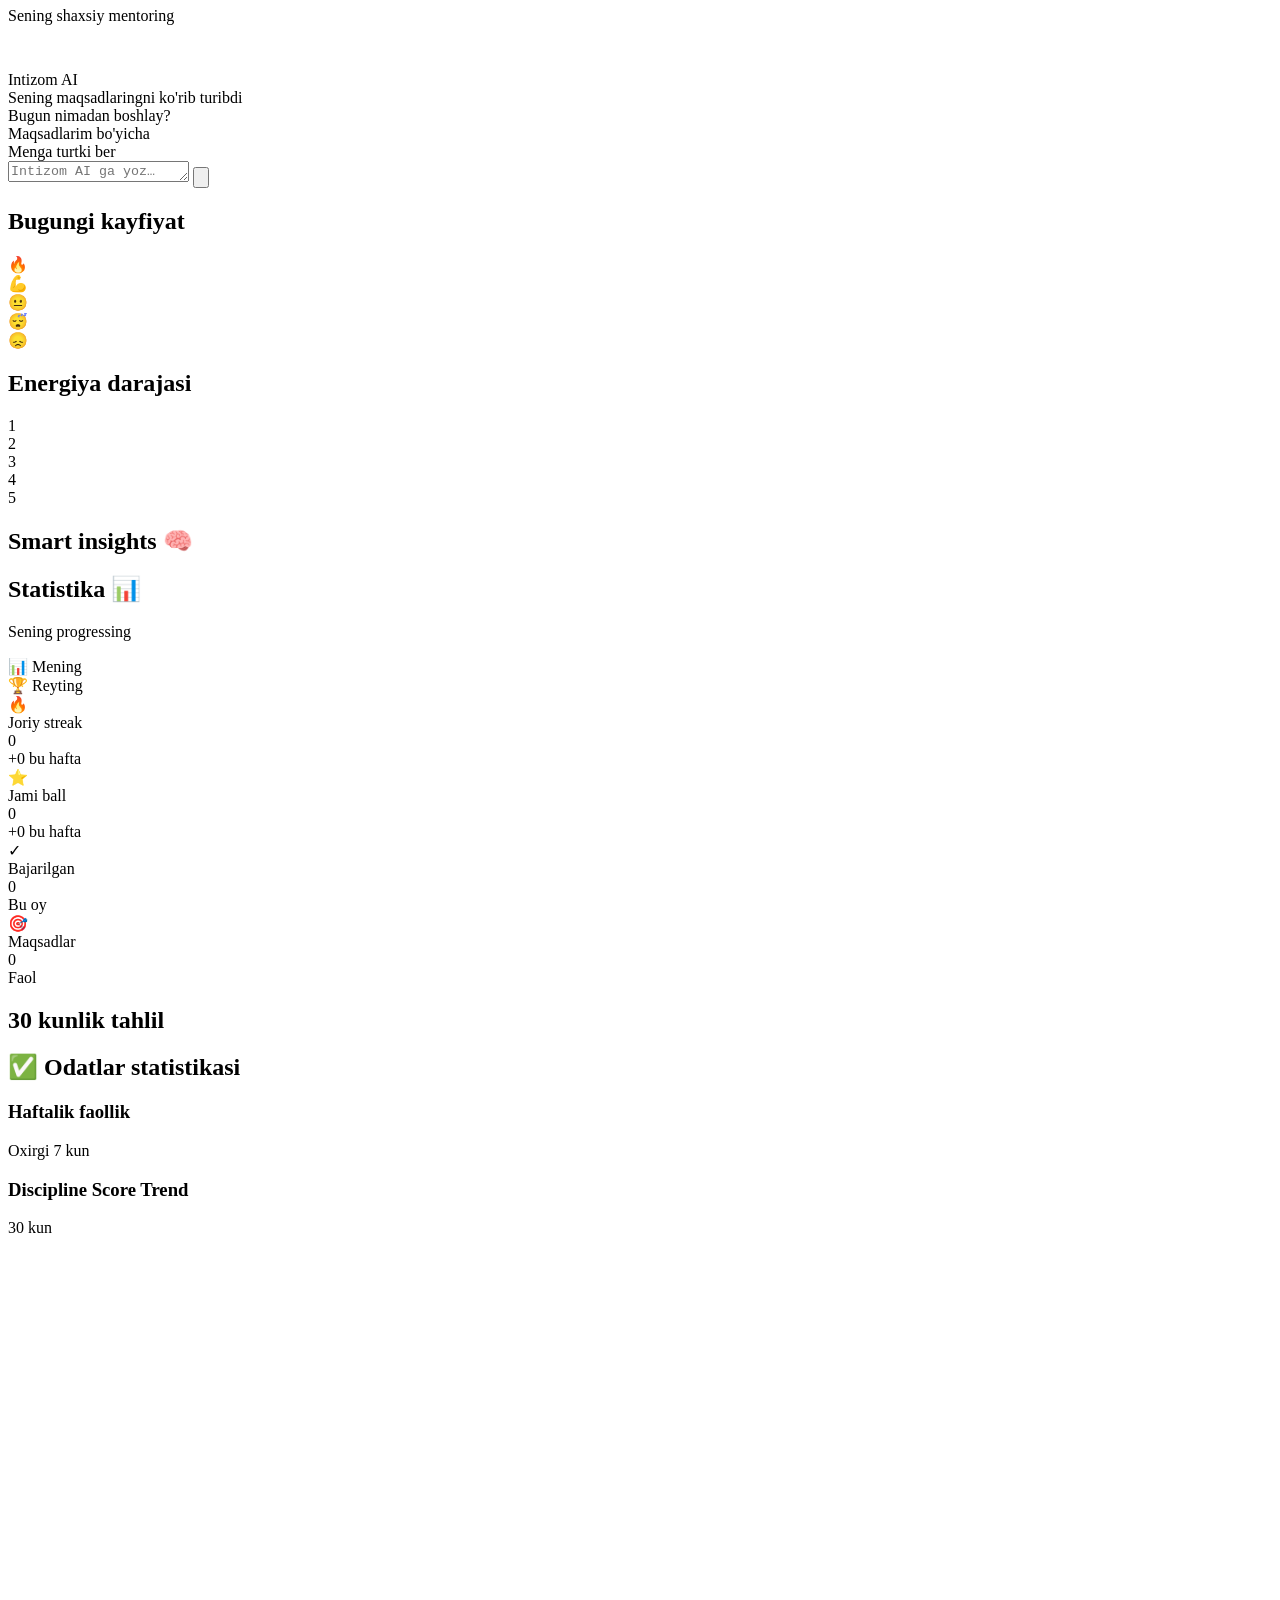
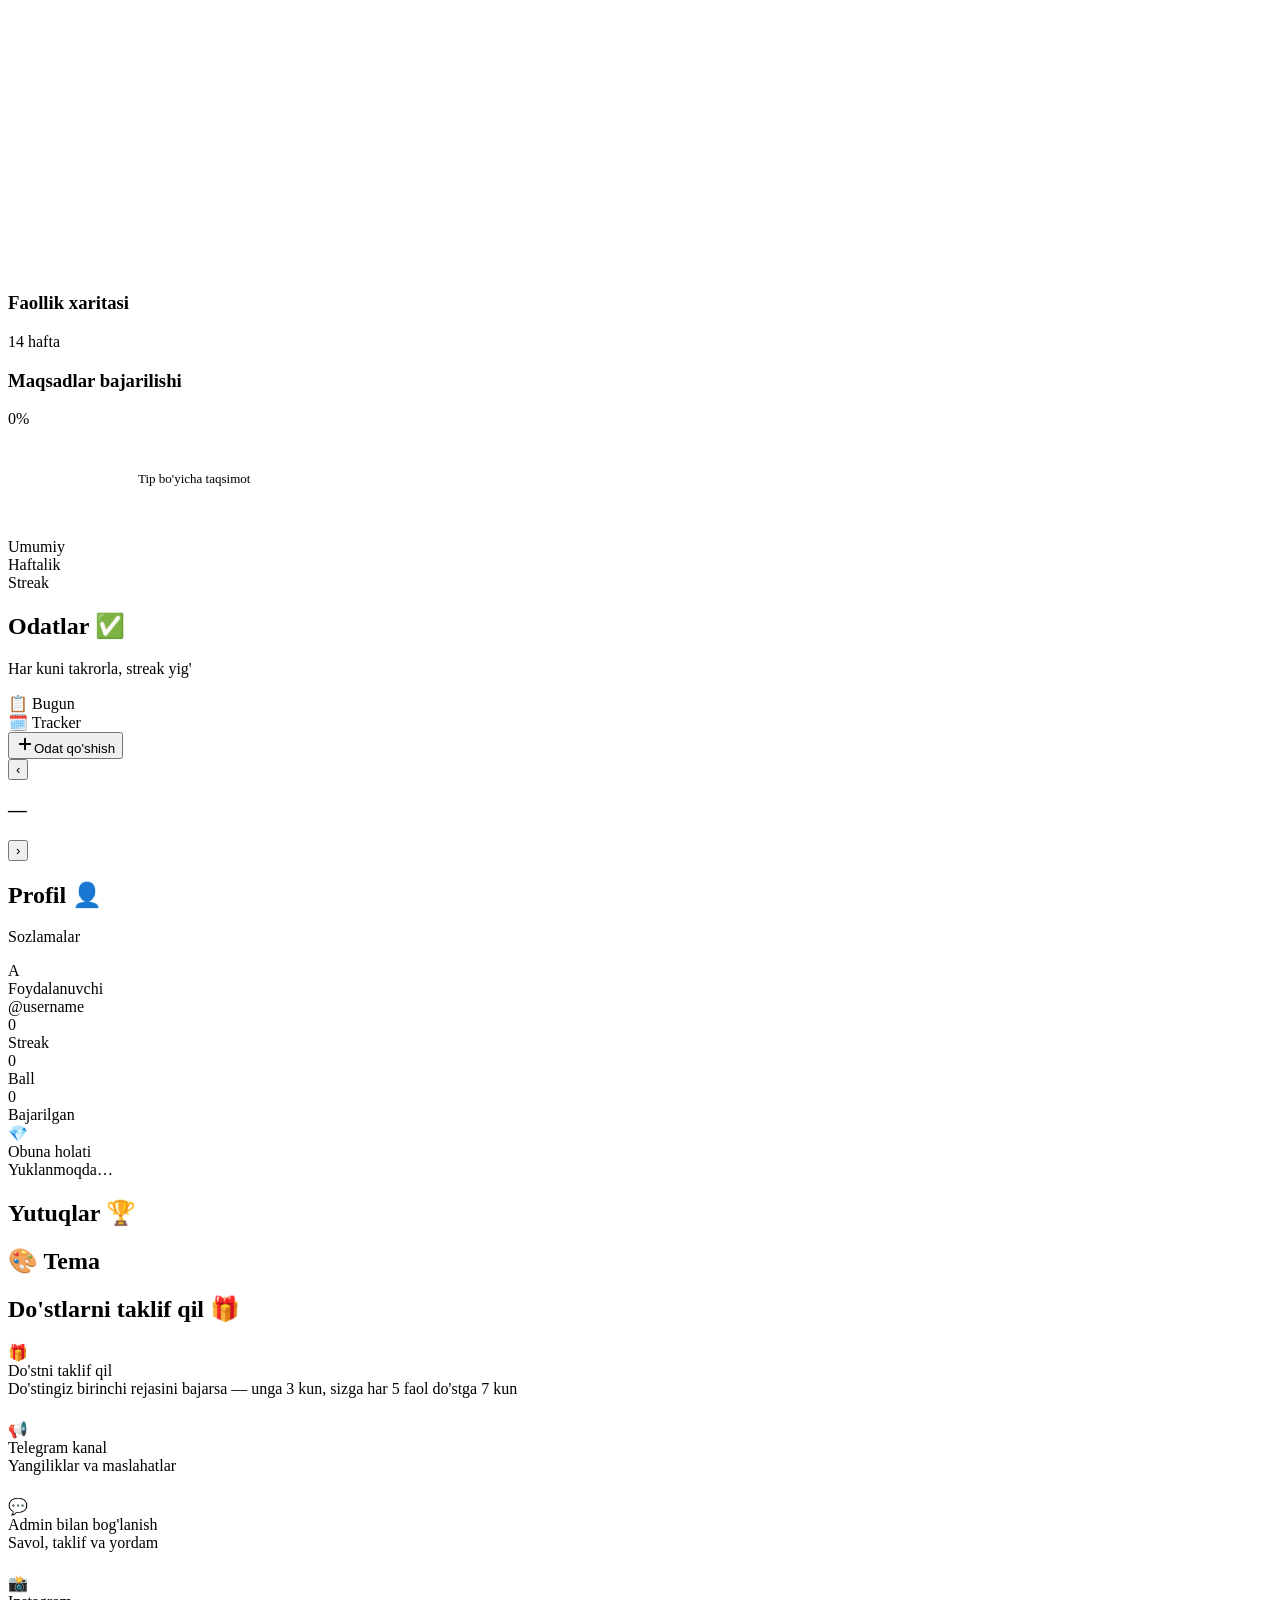
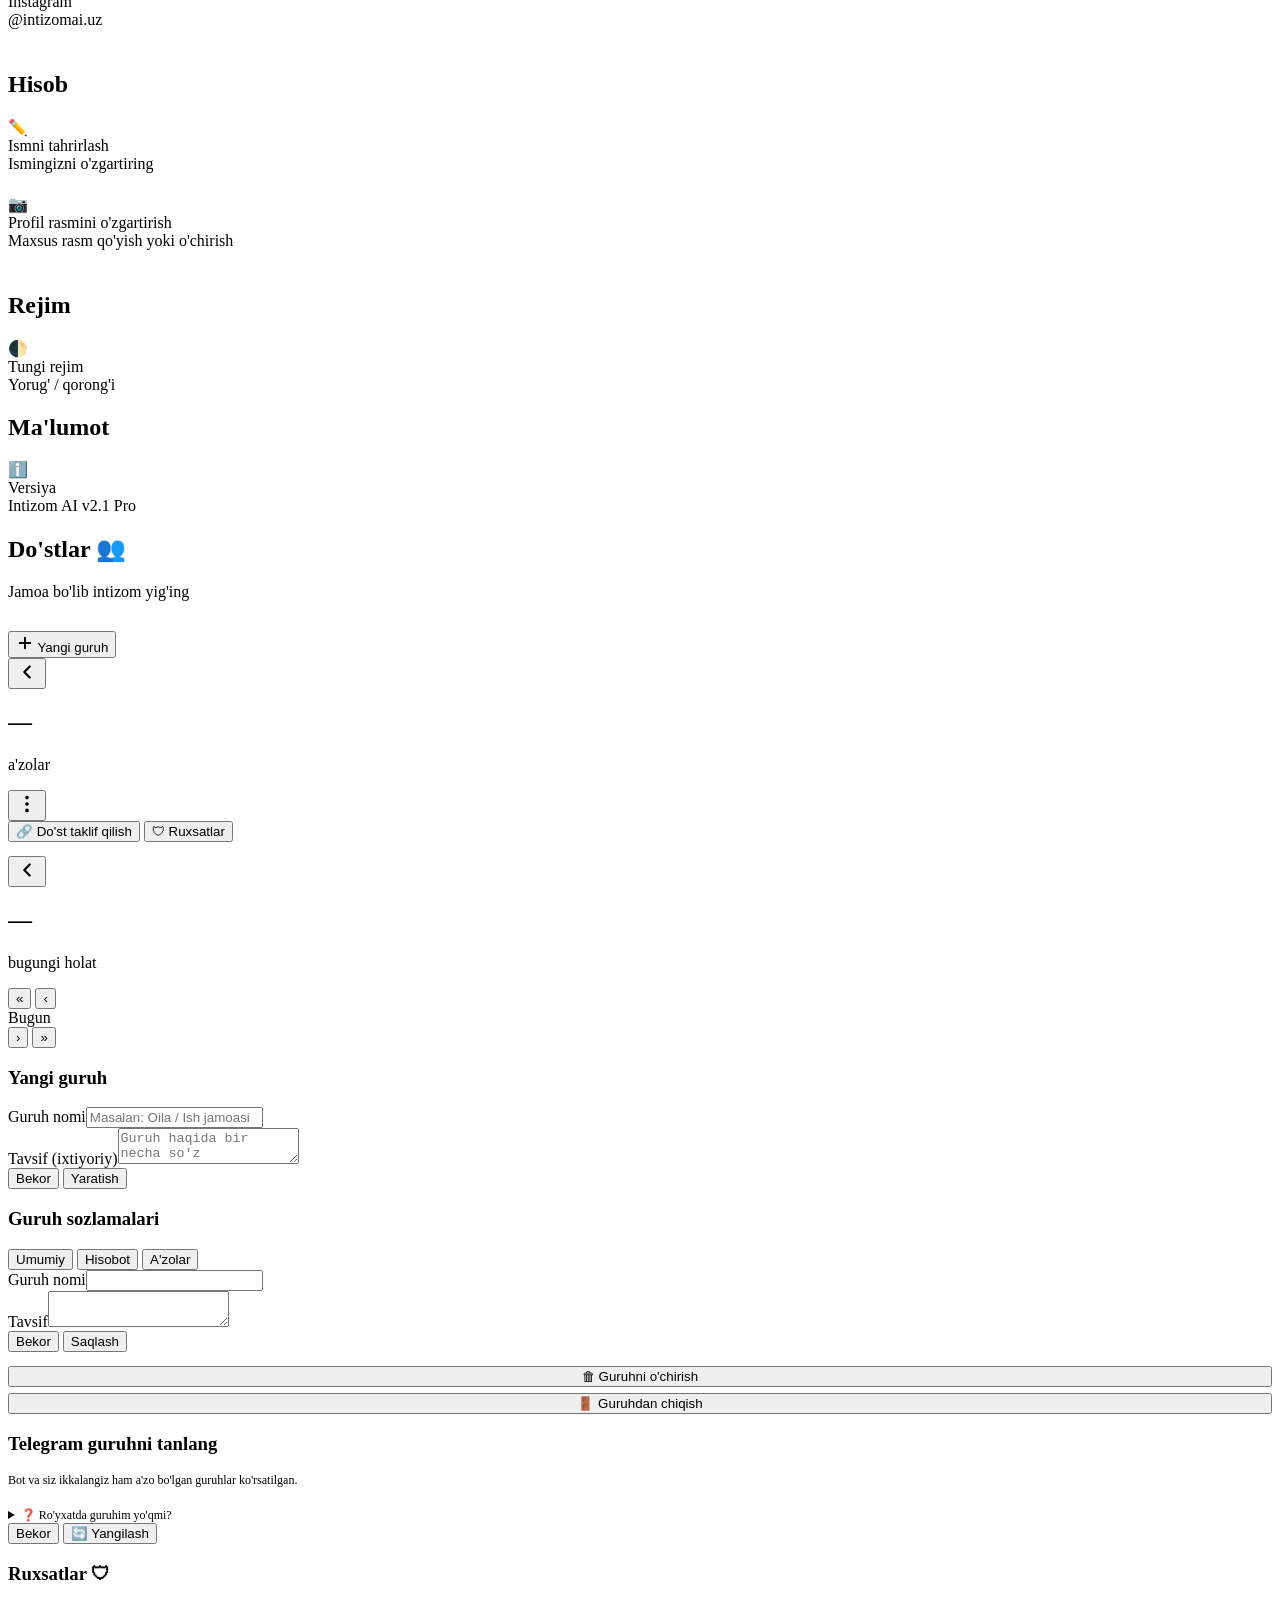
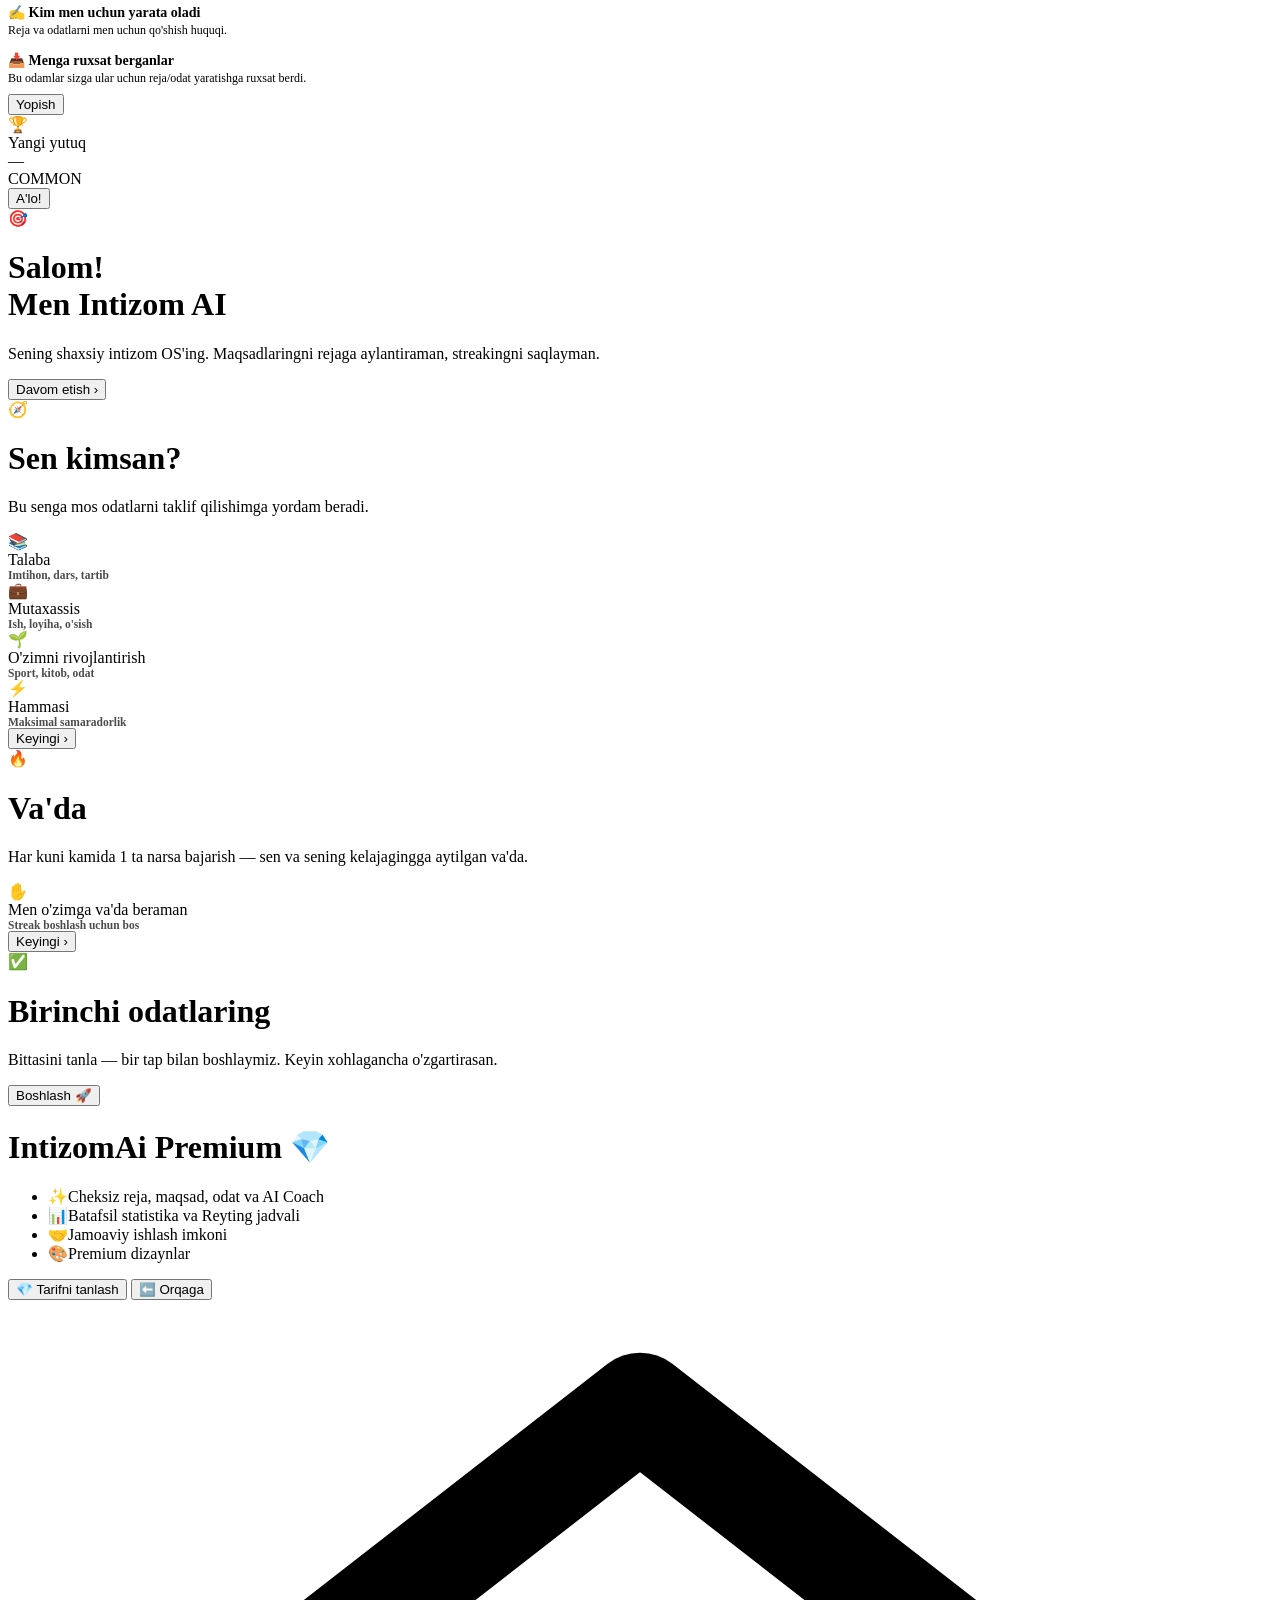
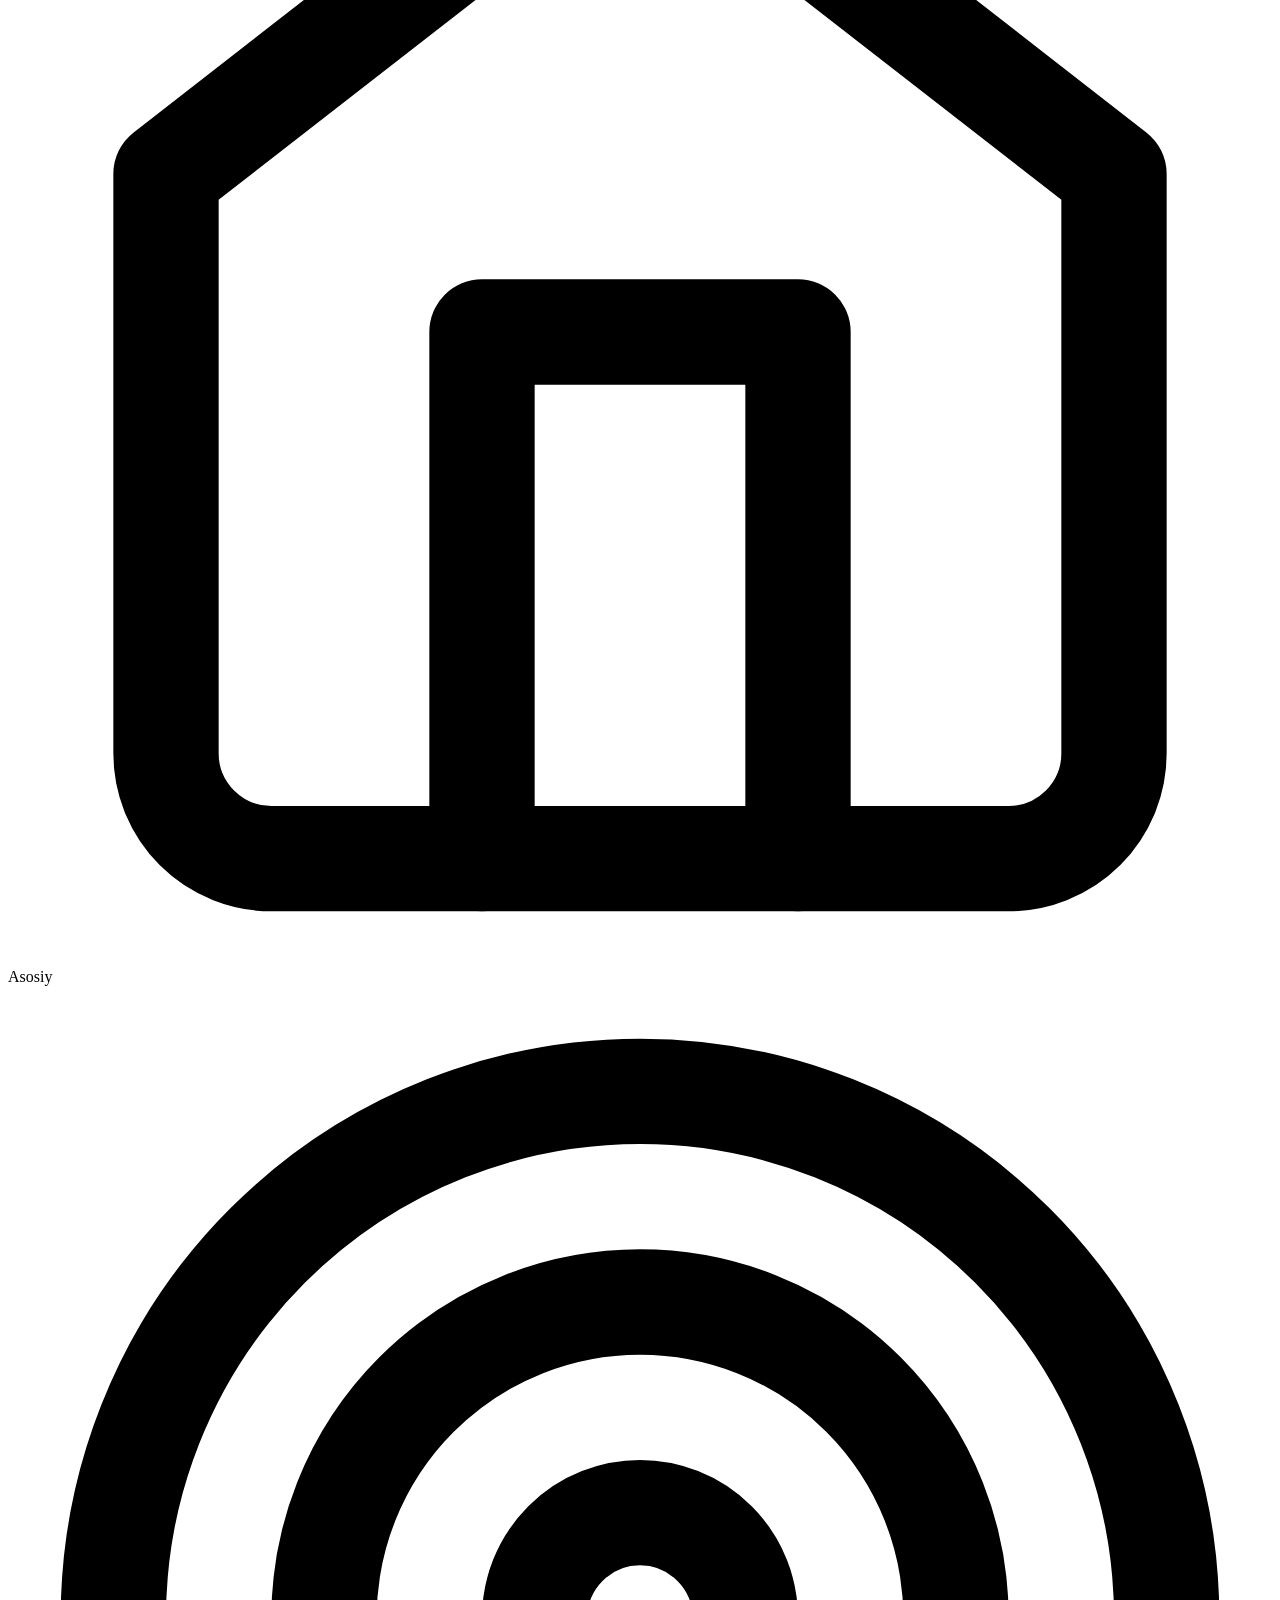
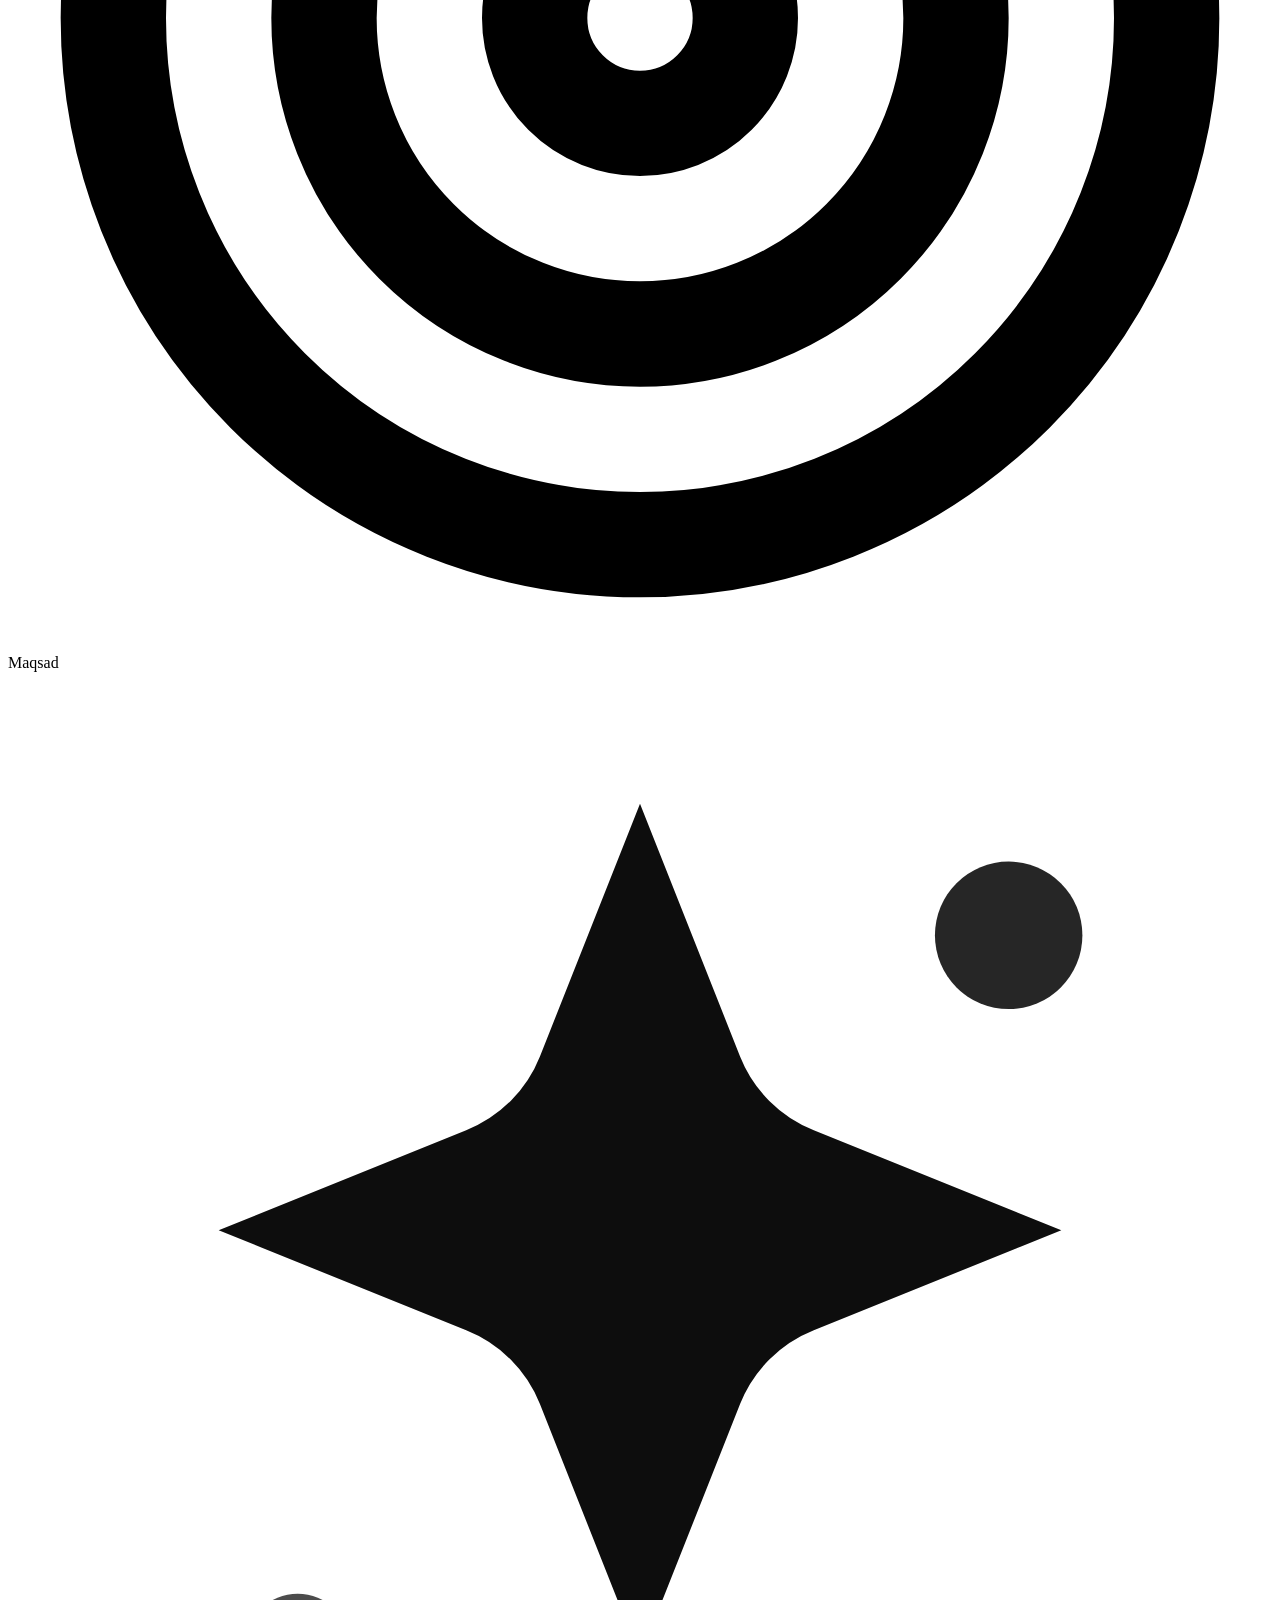
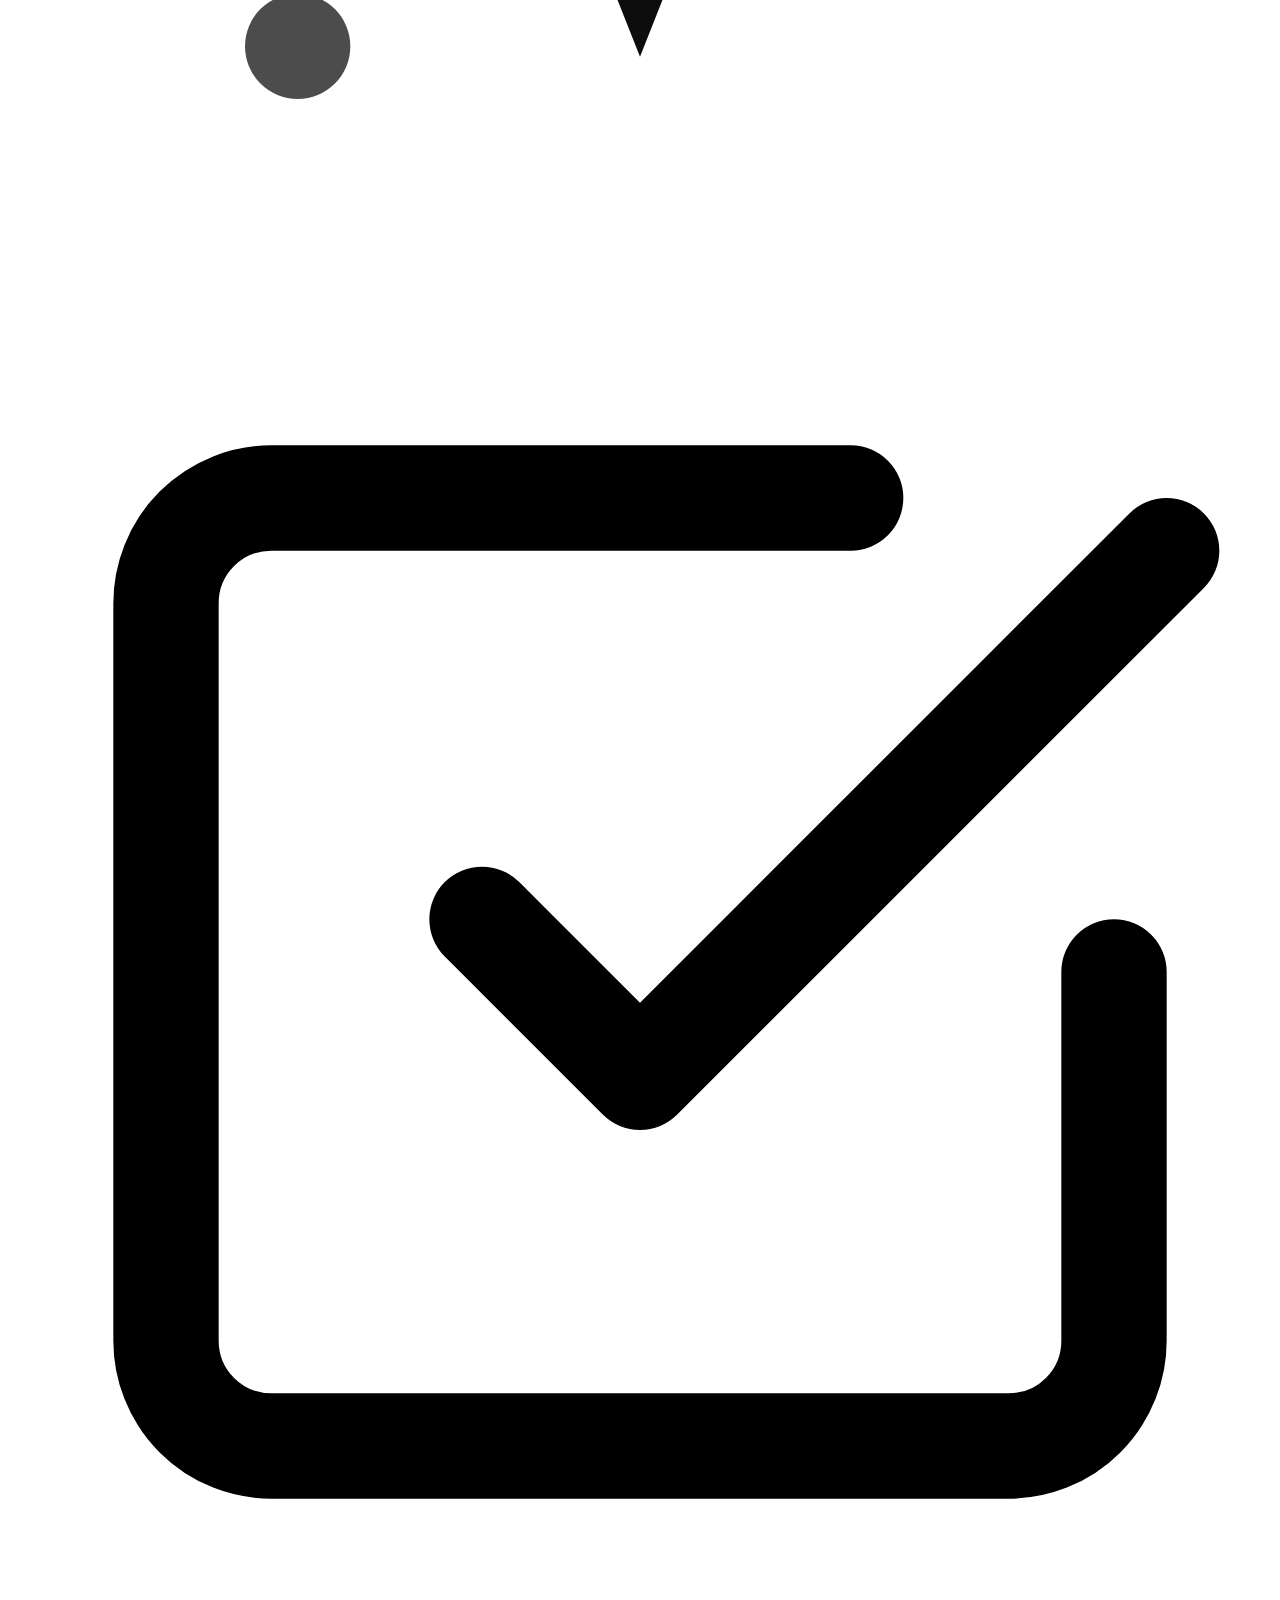
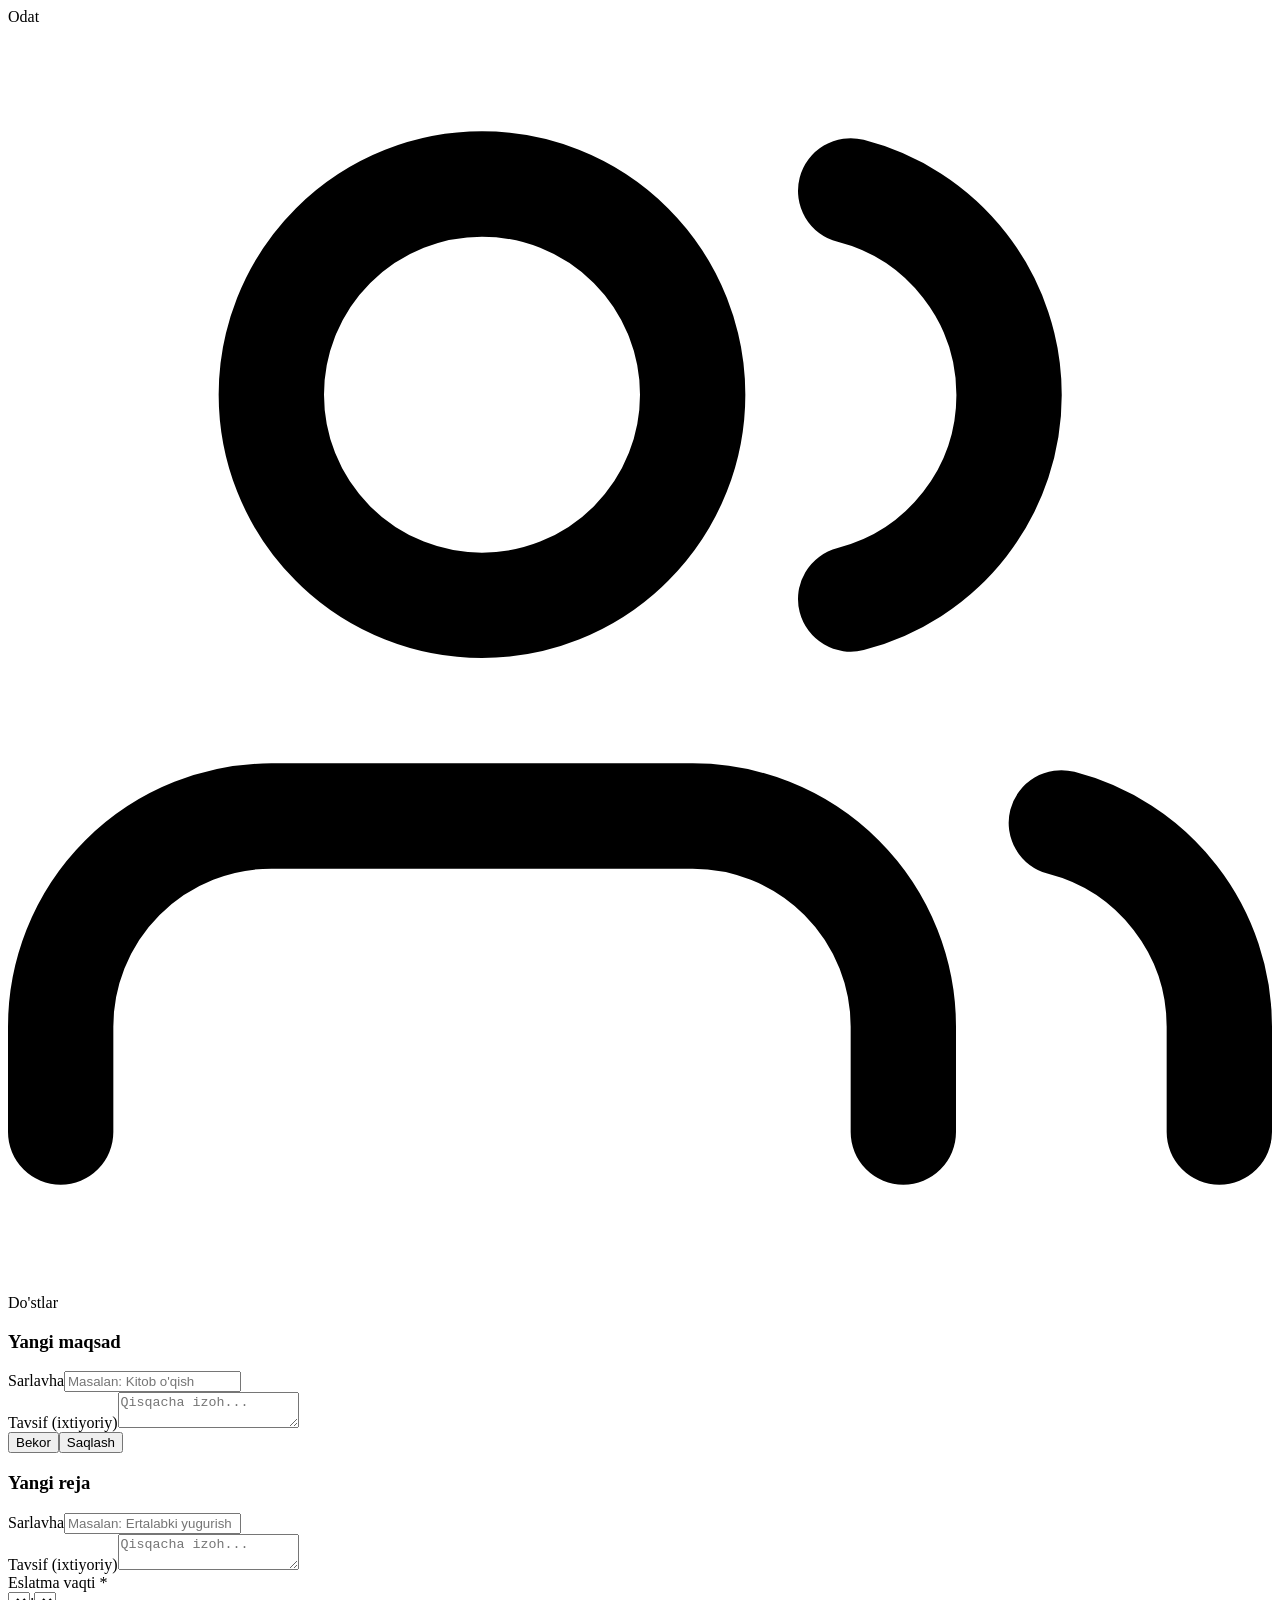
==== commit 3a60d822: "feat: admin bog'lanish havolasi yangilandi + Instagram qo'shildi - Admin bilan bog'lanish: t.me/adxa" ====
--- a/webapp/static/index.html
+++ b/webapp/static/index.html
@@ -218,6 +218,7 @@
 <div class="share-card" id="shareCard"><div class="ic">🎁</div><div class="body"><div class="t">Do'stni taklif qil</div><div class="d" id="shareDesc">Do'stingiz birinchi rejasini bajarsa — unga 3 kun, sizga har 5 faol do'stga 7 kun</div></div><svg width="18" height="18" viewBox="0 0 24 24" fill="none" stroke="var(--primary)" stroke-width="2.2" stroke-linecap="round" stroke-linejoin="round"><path d="M4 12v8a2 2 0 0 0 2 2h12a2 2 0 0 0 2-2v-8"/><polyline points="16 6 12 2 8 6"/><line x1="12" y1="2" x2="12" y2="15"/></svg></div>
 <div class="setting" id="channelBtn"><div class="ic">📢</div><div class="body"><div class="ttl">Telegram kanal</div><div class="dsc">Yangiliklar va maslahatlar</div></div><svg width="18" height="18" viewBox="0 0 24 24" fill="none" stroke="var(--text-3)" stroke-width="2.2" stroke-linecap="round" stroke-linejoin="round"><polyline points="9 18 15 12 9 6"/></svg></div>
 <div class="setting" id="adminBtn"><div class="ic">💬</div><div class="body"><div class="ttl">Admin bilan bog'lanish</div><div class="dsc">Savol, taklif va yordam</div></div><svg width="18" height="18" viewBox="0 0 24 24" fill="none" stroke="var(--text-3)" stroke-width="2.2" stroke-linecap="round" stroke-linejoin="round"><polyline points="9 18 15 12 9 6"/></svg></div>
+<div class="setting" id="instagramBtn"><div class="ic">📸</div><div class="body"><div class="ttl">Instagram</div><div class="dsc">@intizomai.uz</div></div><svg width="18" height="18" viewBox="0 0 24 24" fill="none" stroke="var(--text-3)" stroke-width="2.2" stroke-linecap="round" stroke-linejoin="round"><polyline points="9 18 15 12 9 6"/></svg></div>
 <div class="section-title"><h2>Hisob</h2></div>
 <div class="setting" id="editNameSetting"><div class="ic">✏️</div><div class="body"><div class="ttl">Ismni tahrirlash</div><div class="dsc" id="editNameDsc">Ismingizni o'zgartiring</div></div><svg width="18" height="18" viewBox="0 0 24 24" fill="none" stroke="var(--text-3)" stroke-width="2.2" stroke-linecap="round" stroke-linejoin="round"><polyline points="9 18 15 12 9 6"/></svg></div>
 <div class="setting" id="editAvatarSetting"><div class="ic">📷</div><div class="body"><div class="ttl">Profil rasmini o'zgartirish</div><div class="dsc" id="editAvatarDsc">Maxsus rasm qo'yish yoki o'chirish</div></div><svg width="18" height="18" viewBox="0 0 24 24" fill="none" stroke="var(--text-3)" stroke-width="2.2" stroke-linecap="round" stroke-linejoin="round"><polyline points="9 18 15 12 9 6"/></svg></div>
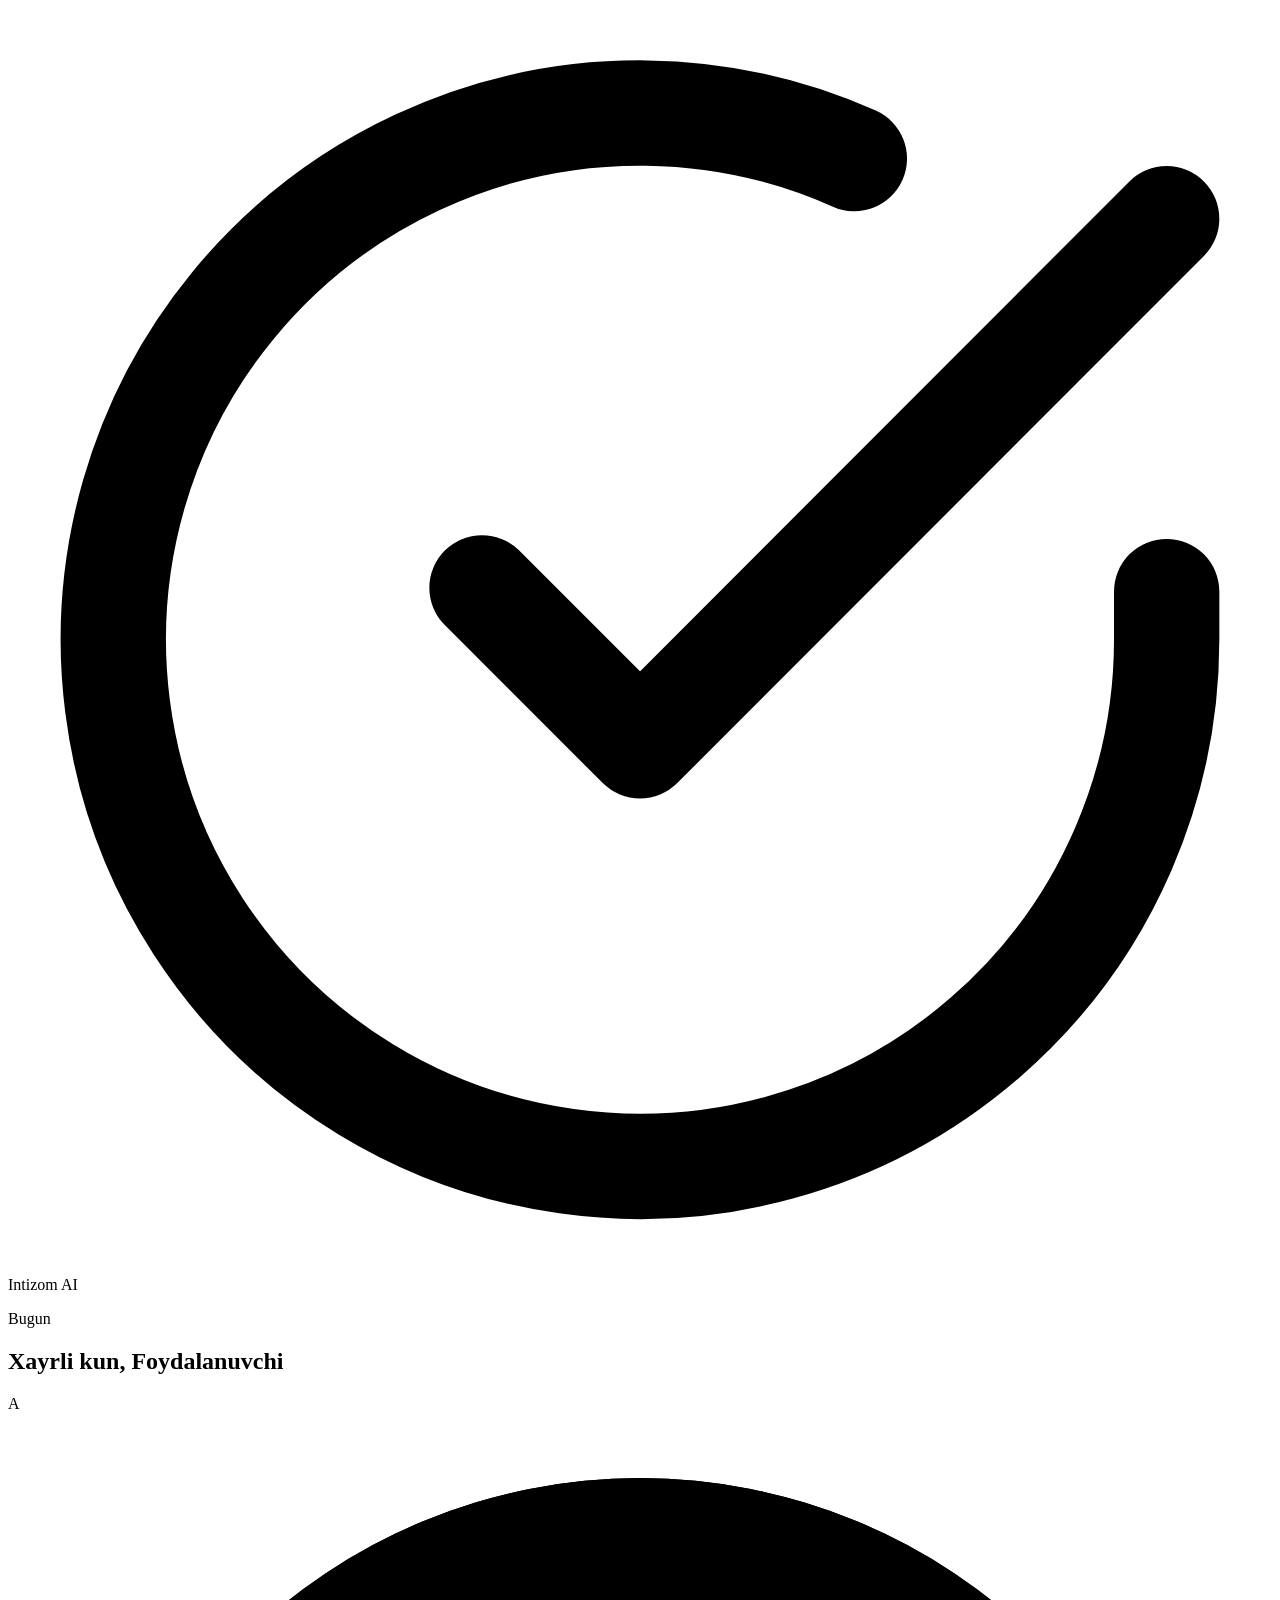
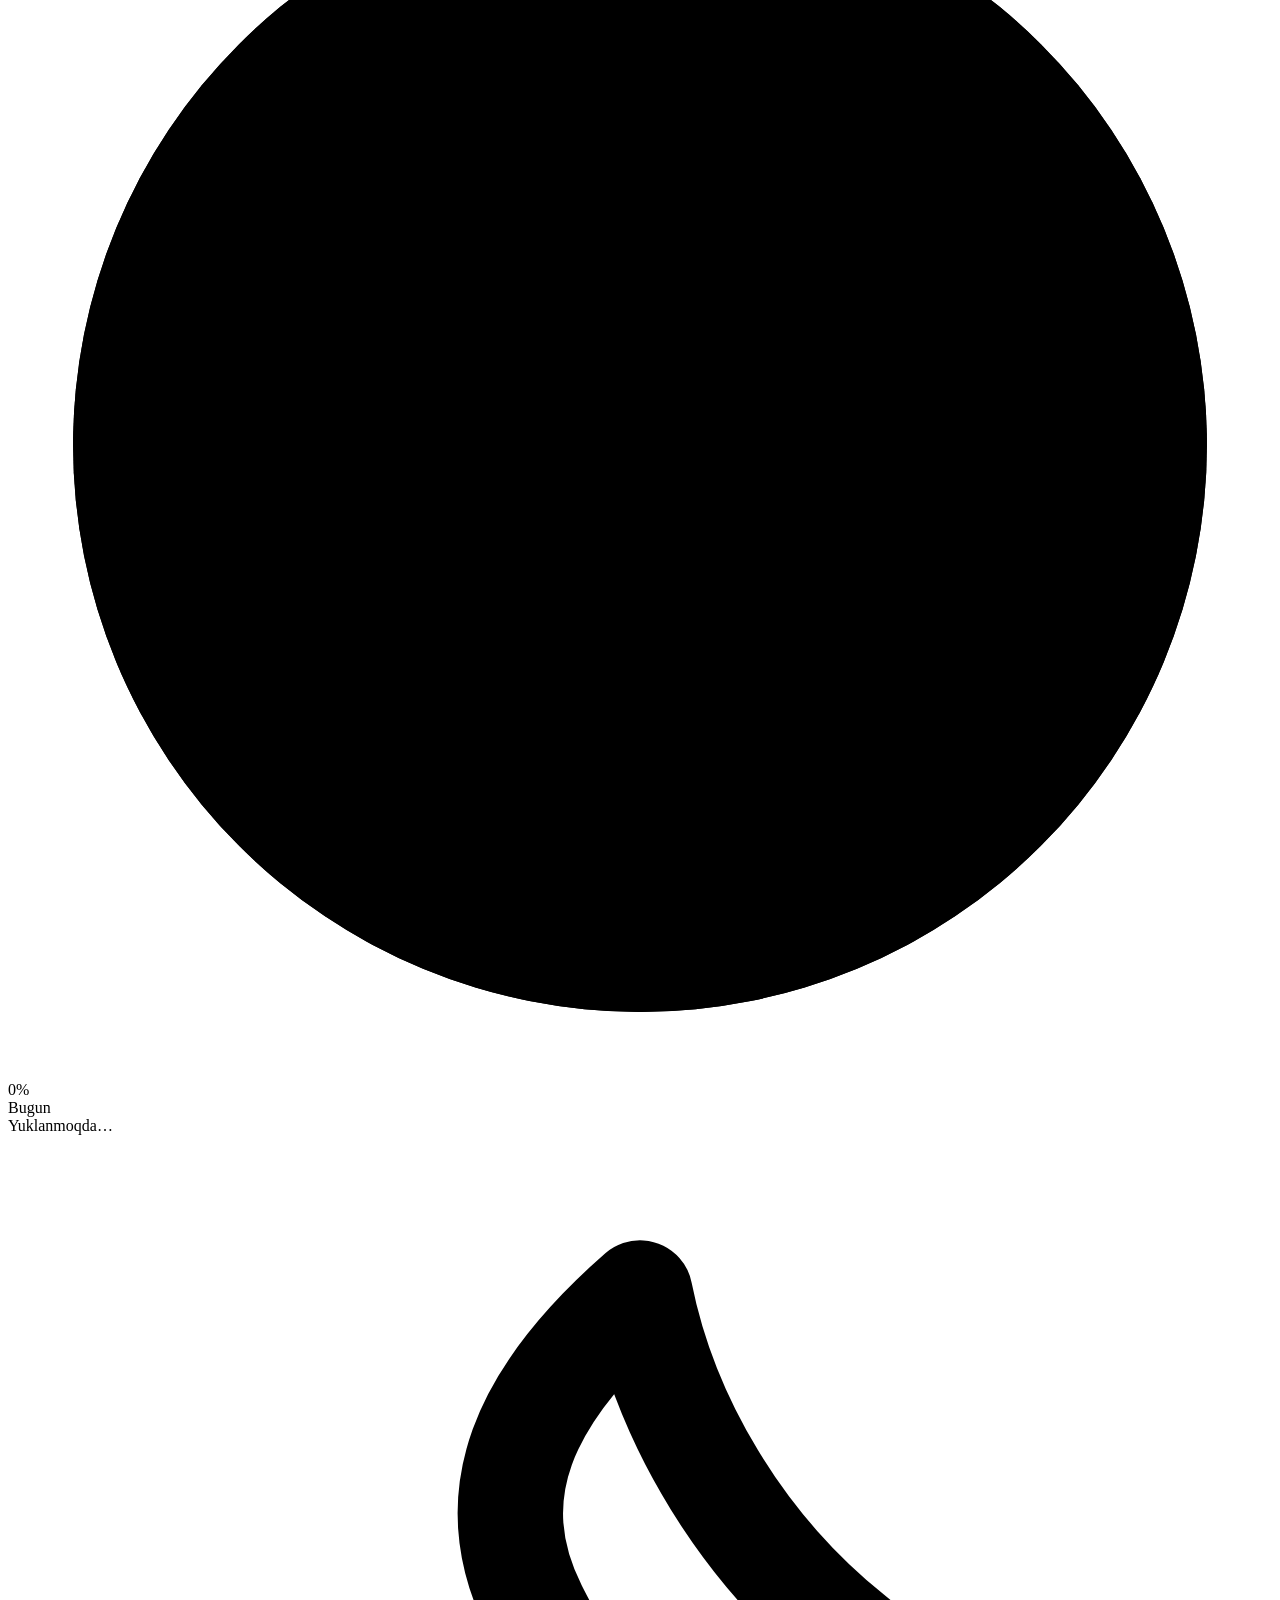
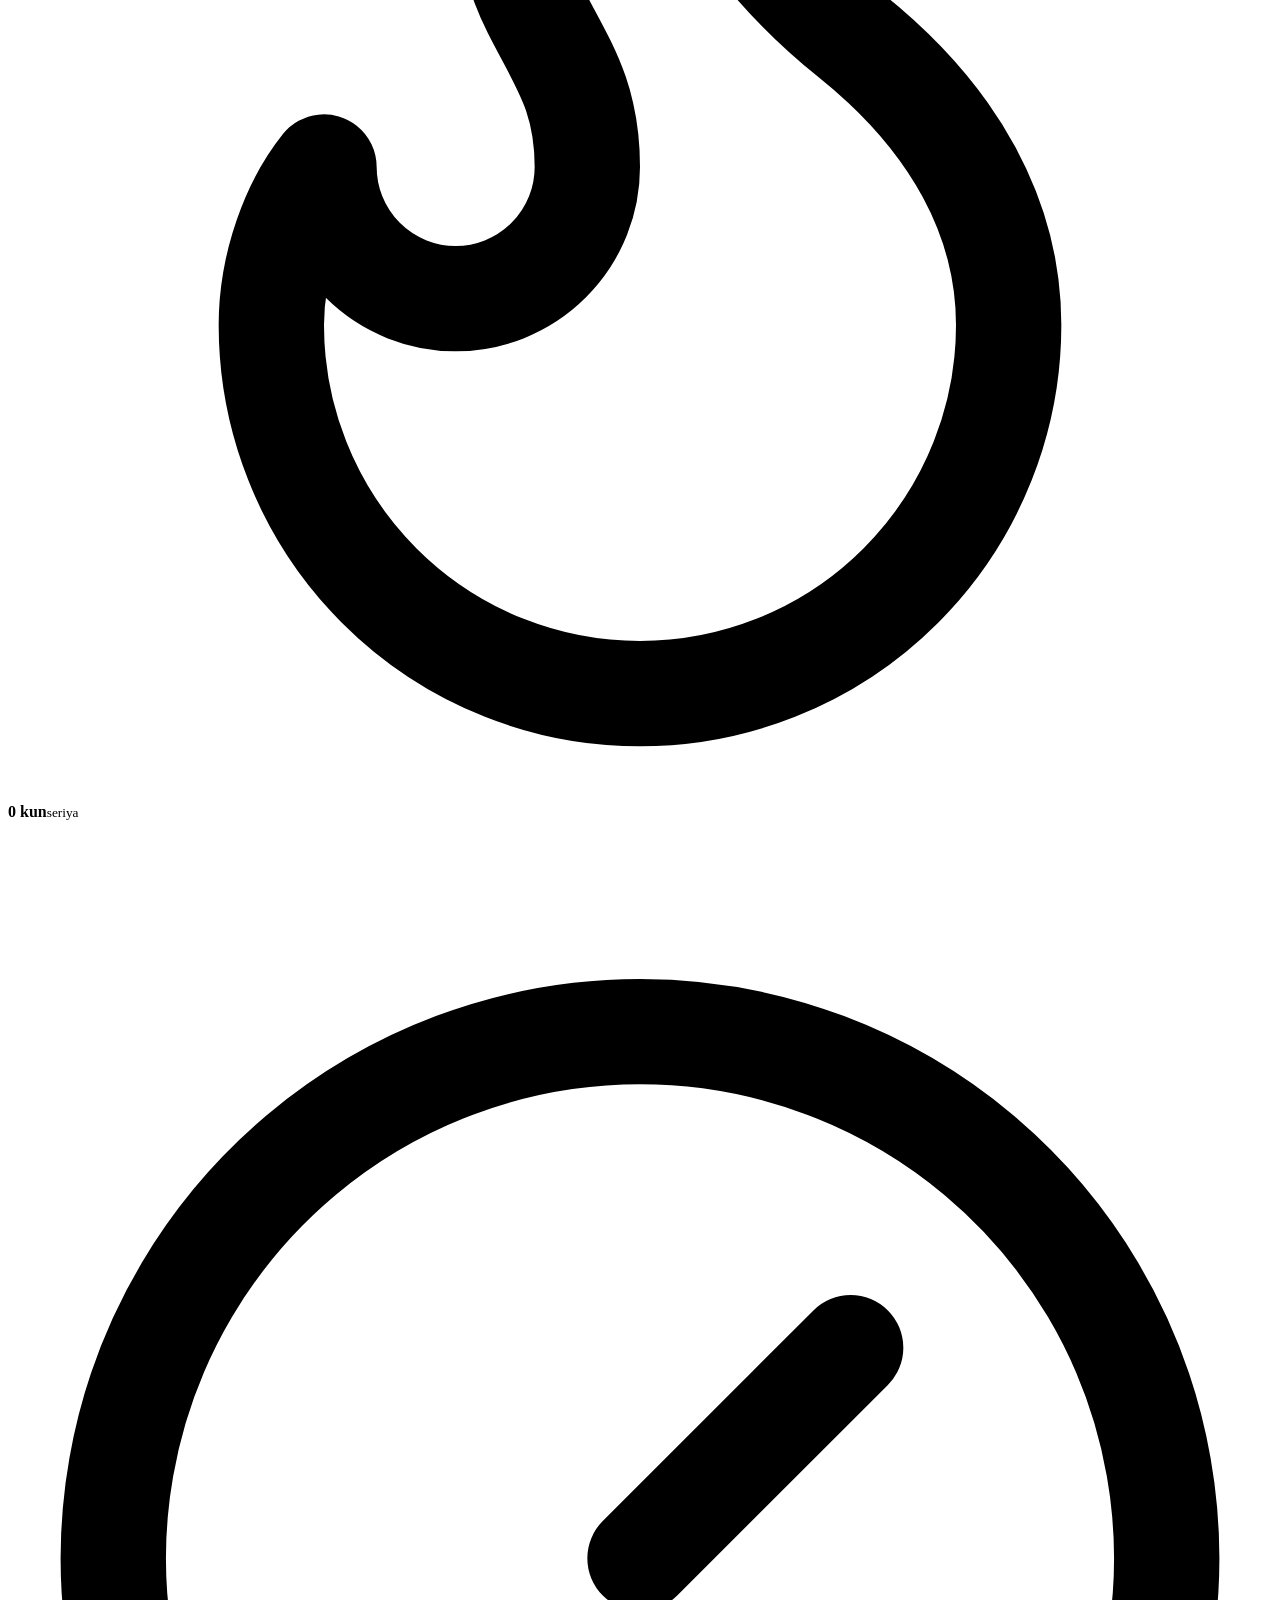
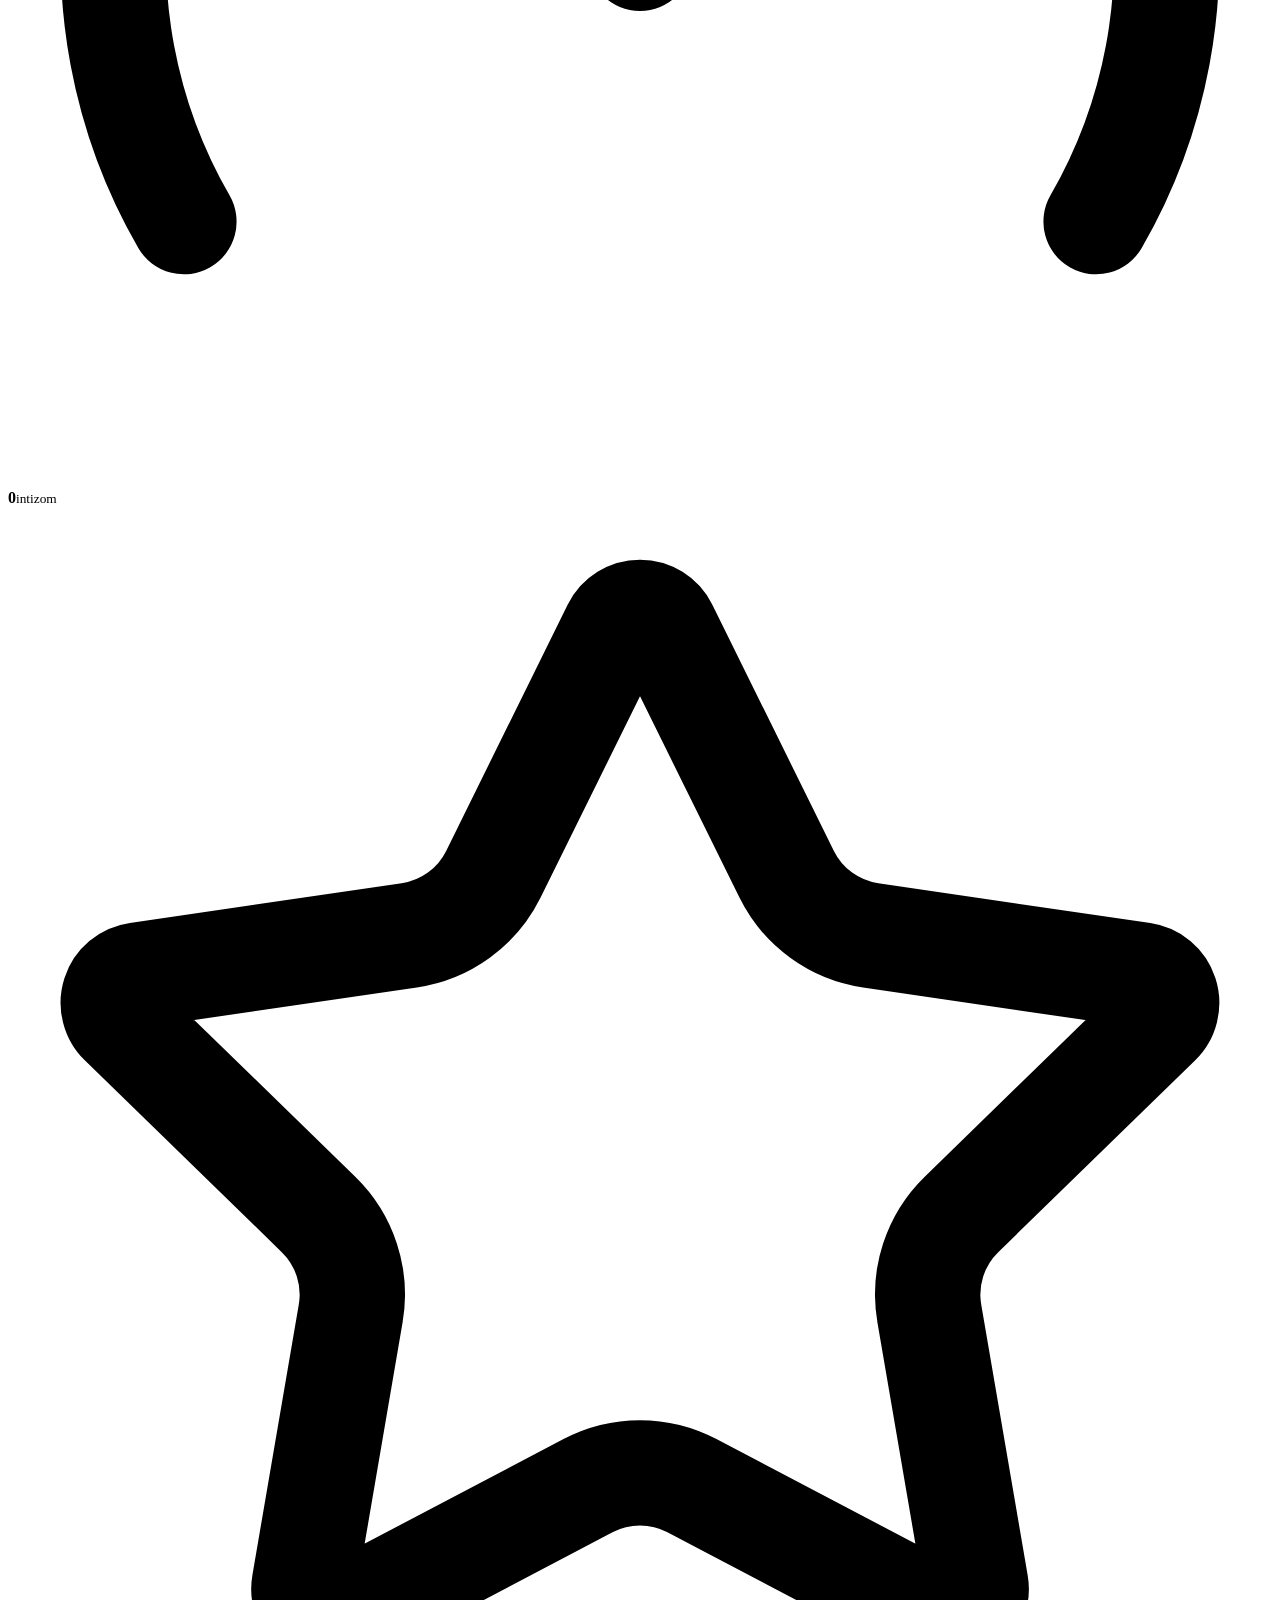
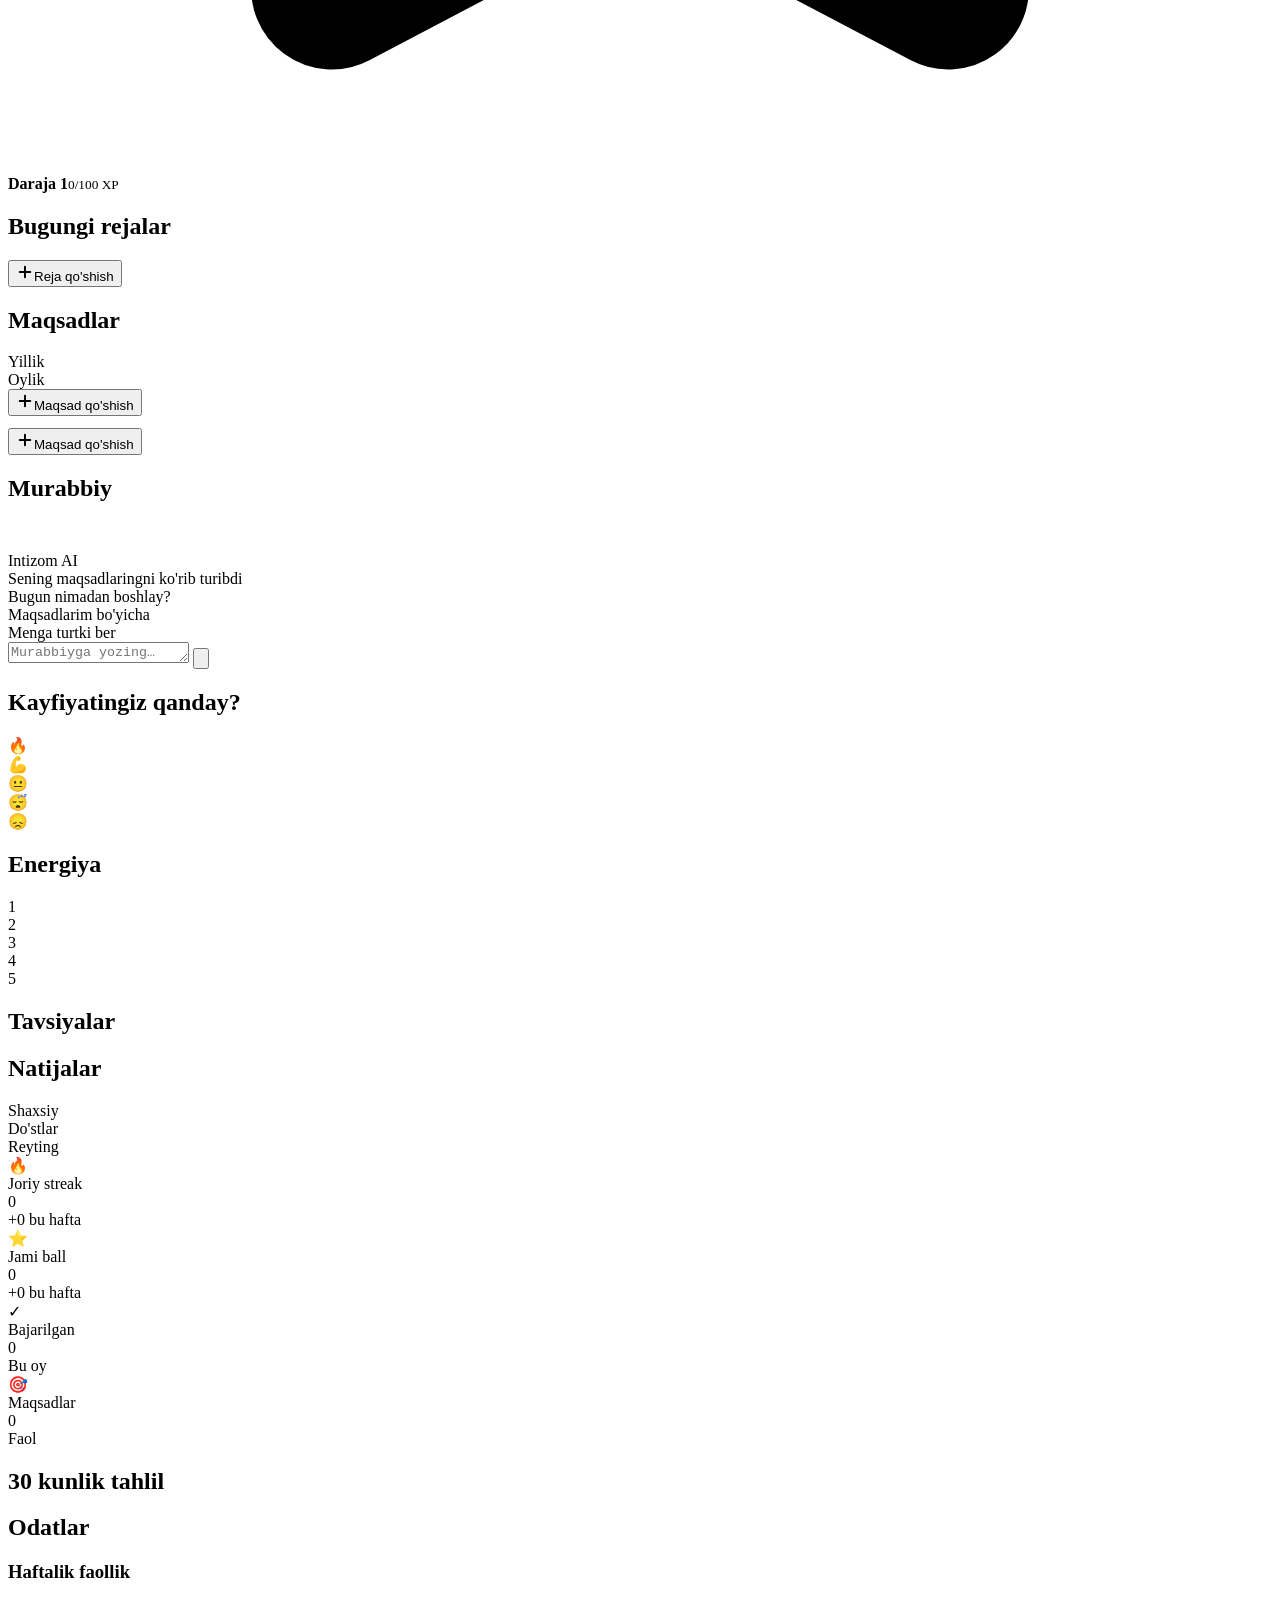
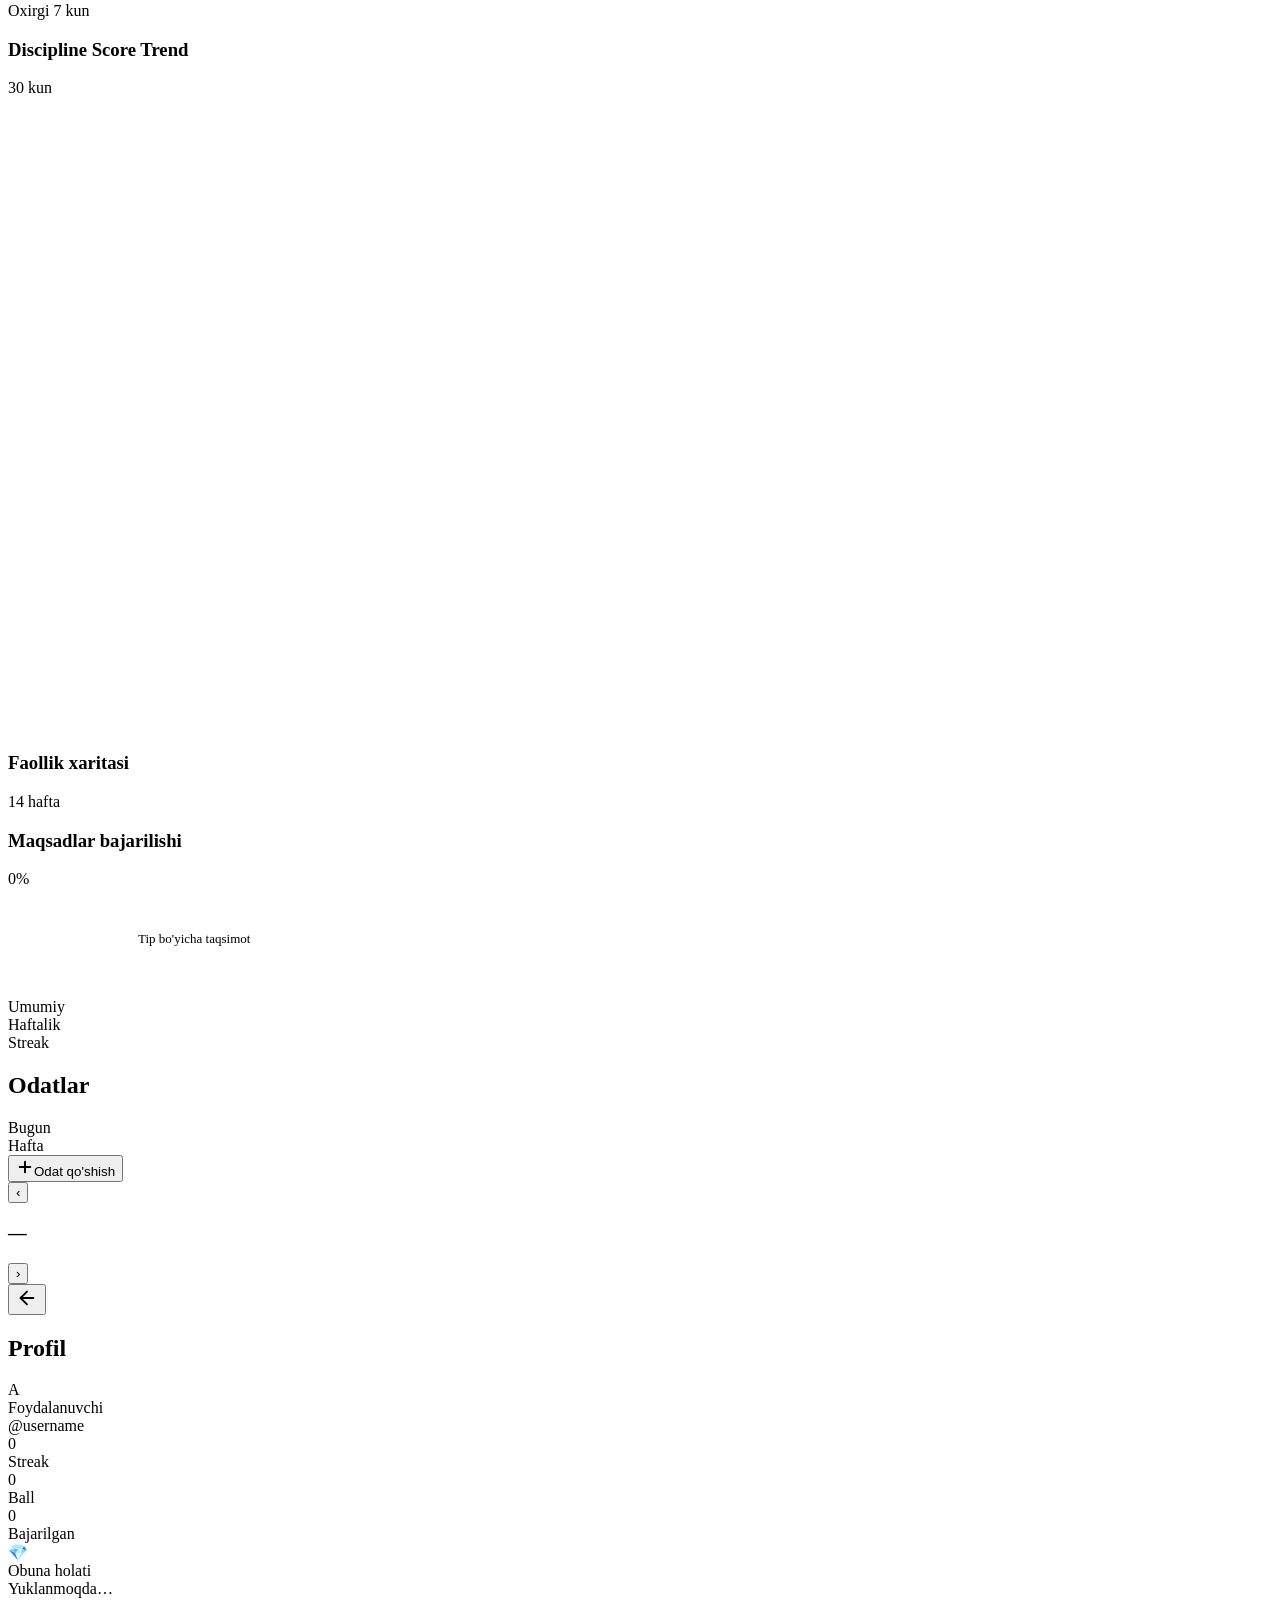
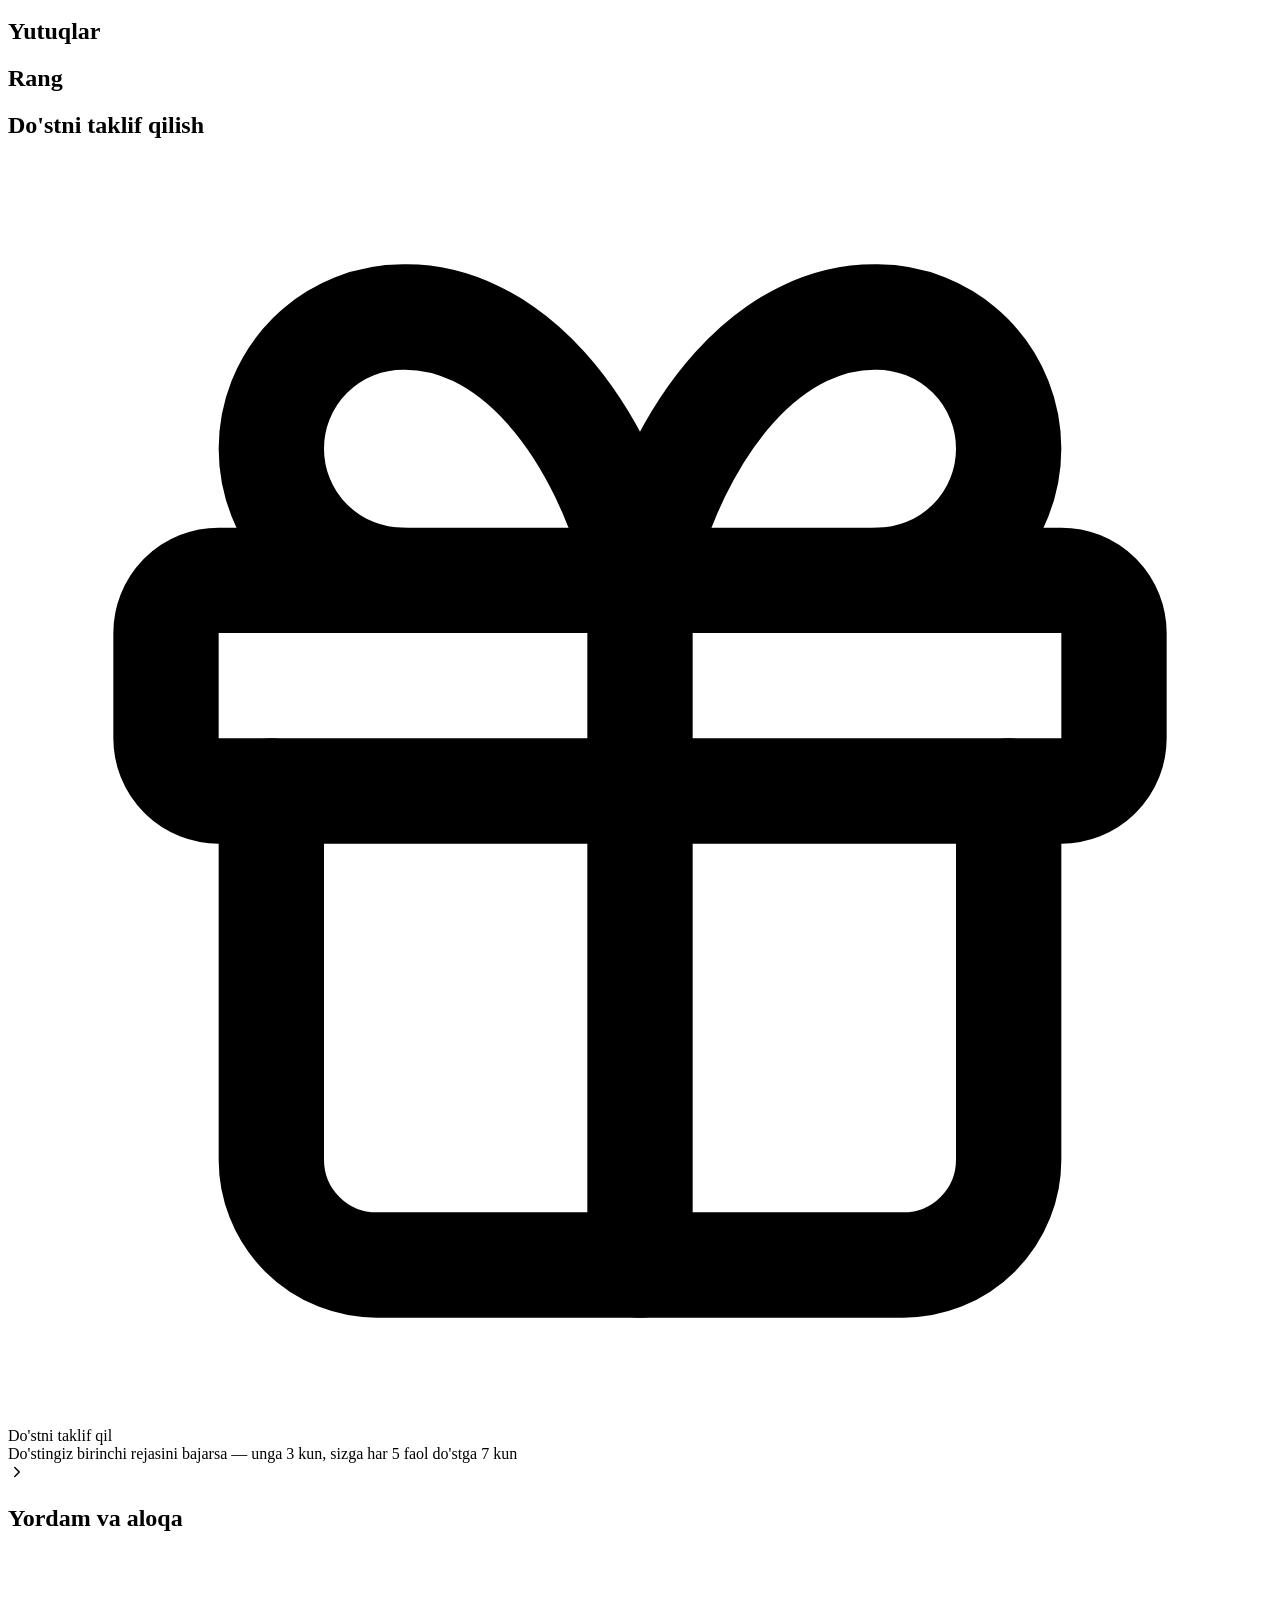
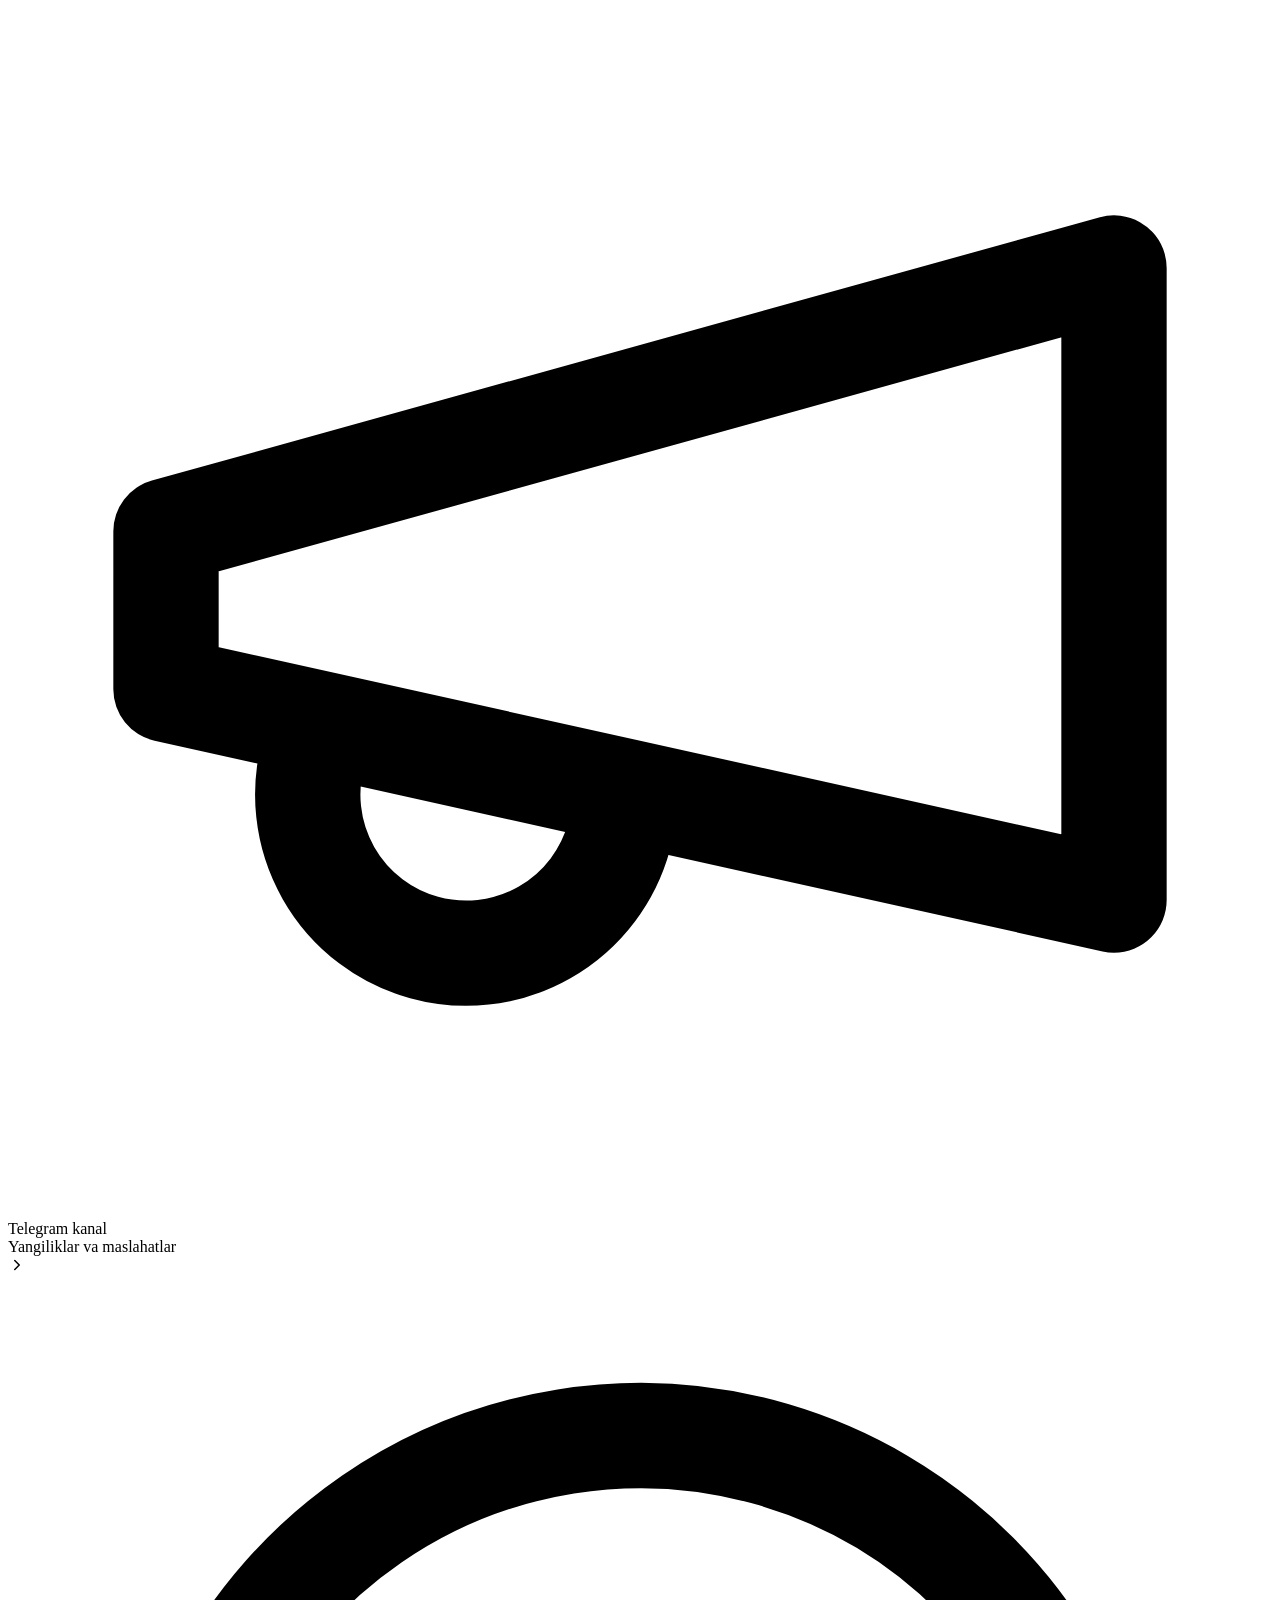
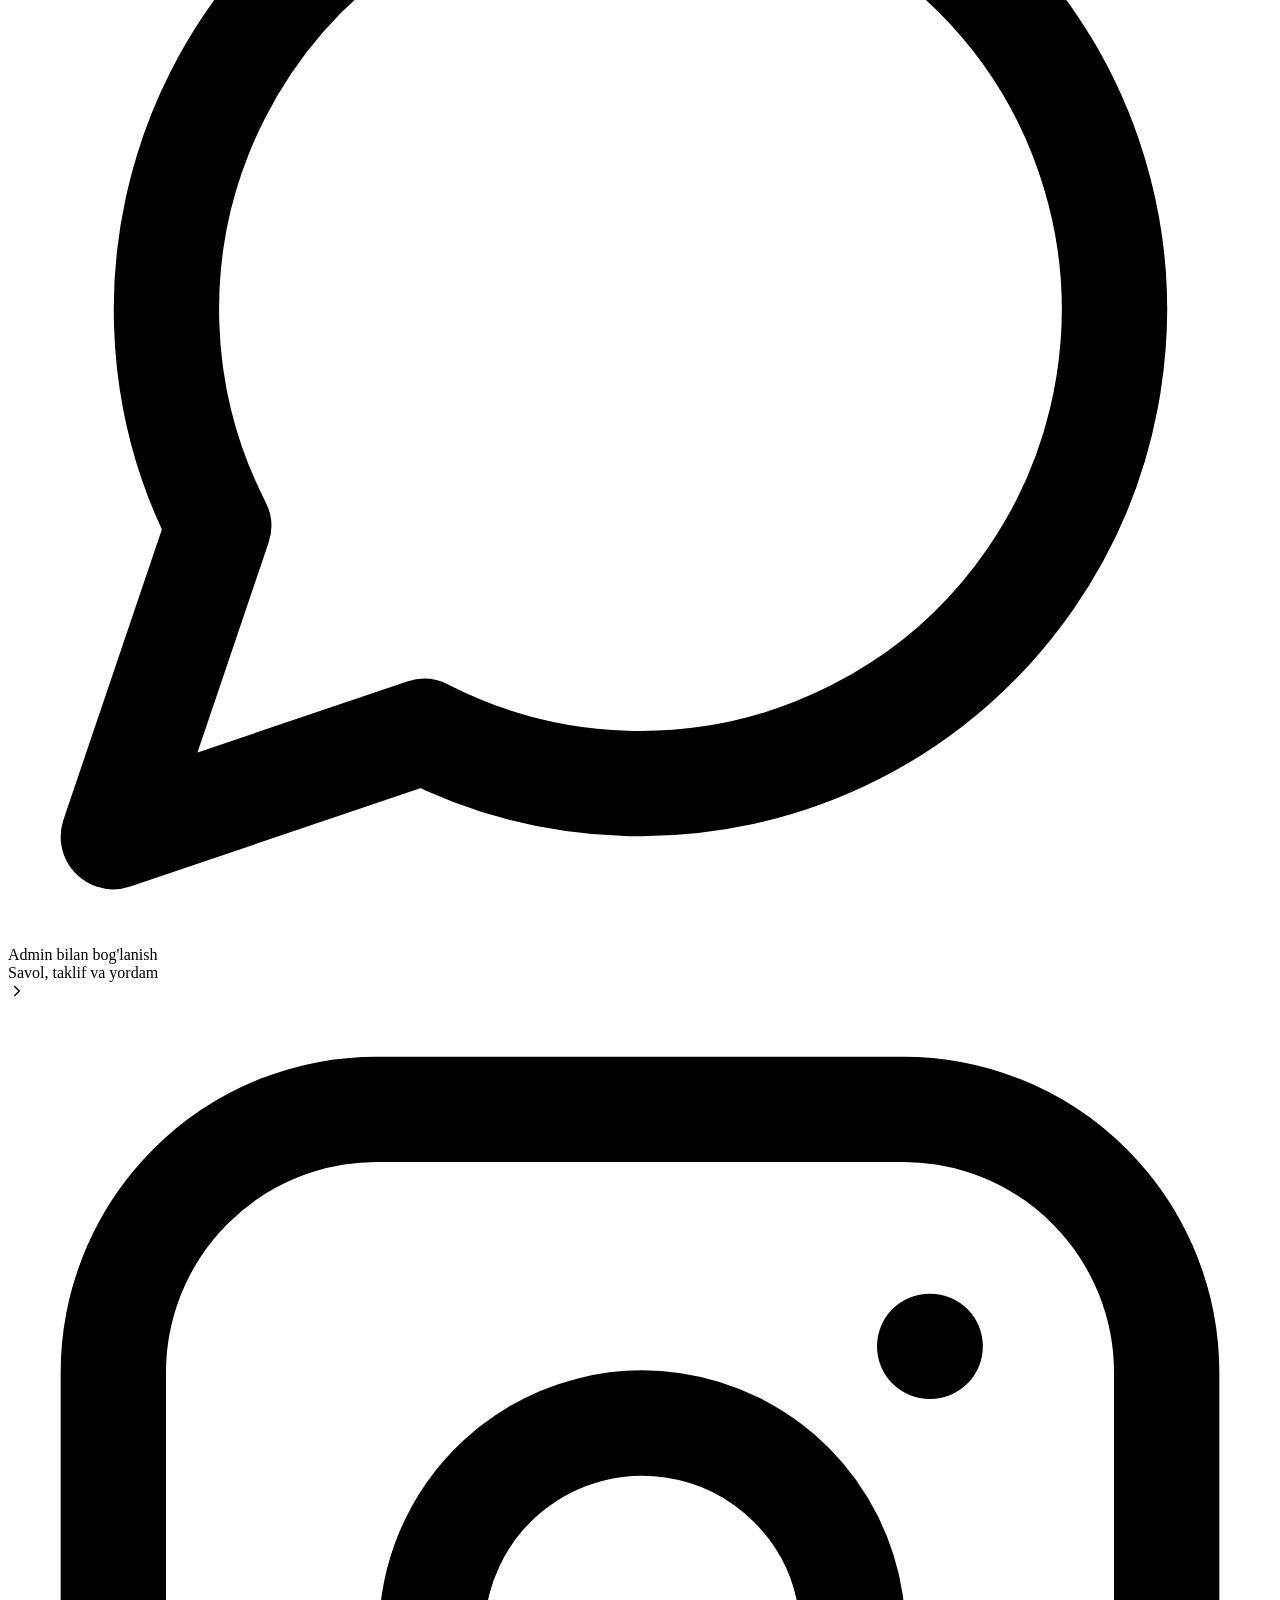
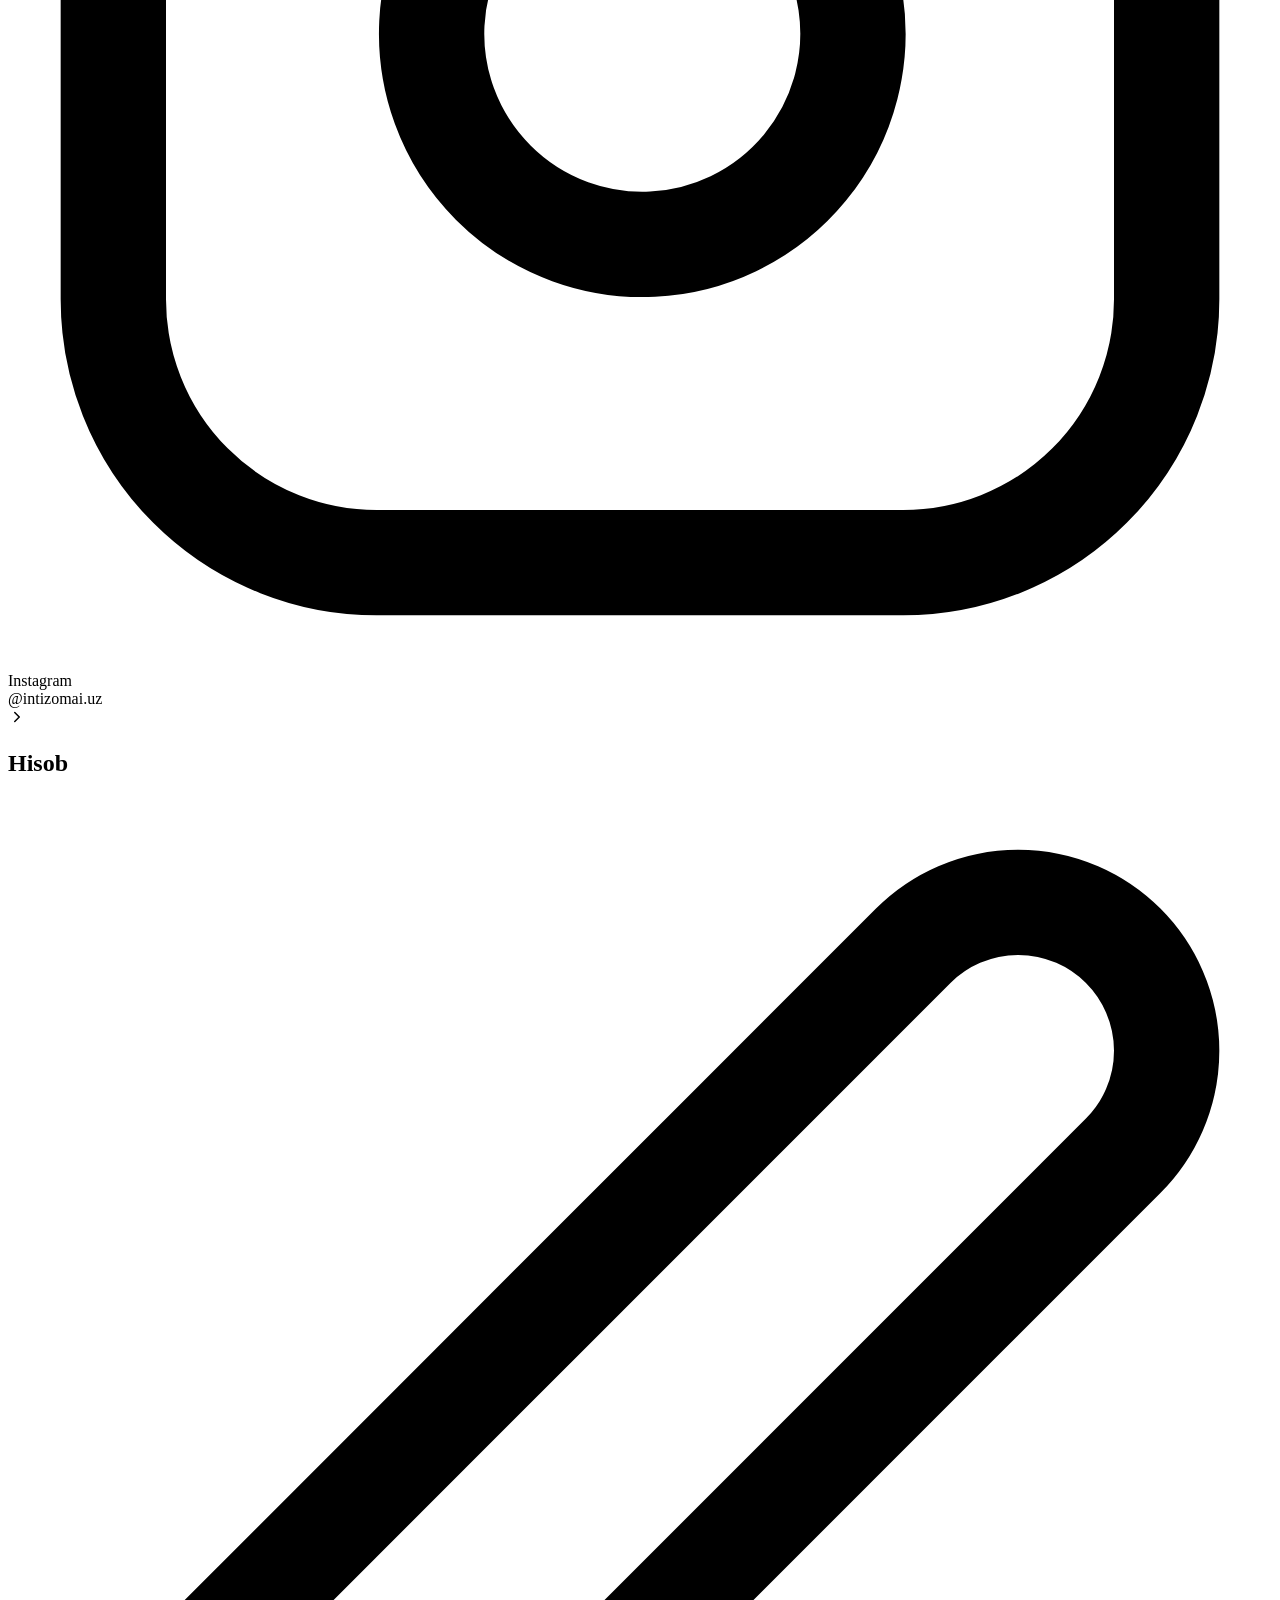
==== commit 781f1f3e: "feat(webapp): Mini App dizayni mobil ilova (IntizomAi_ilova) bilan bir xil - ilova dizayn tokenlari:" ====
--- a/webapp/static/index.html
+++ b/webapp/static/index.html
@@ -9,7 +9,7 @@
 <title>Intizom AI</title>
 <link rel="preconnect" href="https://fonts.googleapis.com">
 <link rel="preconnect" href="https://fonts.gstatic.com" crossorigin>
-<link href="https://fonts.googleapis.com/css2?family=Inter:wght@400;600;700;800;900&display=swap" rel="stylesheet">
+<link href="https://fonts.googleapis.com/css2?family=Inter:wght@400;500;600;700&display=swap" rel="stylesheet">
 <script src="https://telegram.org/js/telegram-web-app.js"></script>
 <link rel="stylesheet" href="/static/app.css?v=4cae9e09">
 </head>
@@ -31,37 +31,44 @@
 
 <div class="app">
 <section class="page active" data-page="home">
-<div class="hdr">
-  <div class="hdr-user" id="hdrUser">
-    <div class="hdr-av" id="hdrAv">A</div>
-    <div class="hdr-greet"><h1 id="userName">Foydalanuvchi</h1><p id="todayDate">Bugun</p></div>
-  </div>
-  <div class="hdr-actions">
-    <button class="mode-btn" id="modeBtn" aria-label="Rejim"><span class="ic" id="modeIcon">☀️</span></button>
-    <button class="mode-btn" id="statsBtn" aria-label="Statistika"><svg width="22" height="22" viewBox="0 0 24 24" fill="none" stroke="currentColor" stroke-width="2.2" stroke-linecap="round" stroke-linejoin="round"><line x1="18" y1="20" x2="18" y2="10"/><line x1="12" y1="20" x2="12" y2="4"/><line x1="6" y1="20" x2="6" y2="14"/></svg></button>
-    <button class="mode-btn" id="settingsBtn" aria-label="Sozlamalar"><svg width="23" height="23" viewBox="0 0 24 24" fill="currentColor"><path d="M19.14 12.94c.04-.31.06-.63.06-.94s-.02-.63-.06-.94l2.03-1.58a.5.5 0 0 0 .12-.64l-1.92-3.32a.5.5 0 0 0-.6-.22l-2.39.96a7 7 0 0 0-1.62-.94l-.36-2.54a.5.5 0 0 0-.5-.42h-3.84a.5.5 0 0 0-.5.42l-.36 2.54c-.59.24-1.13.56-1.62.94l-2.39-.96a.5.5 0 0 0-.6.22L2.74 8.84a.5.5 0 0 0 .12.64l2.03 1.58c-.04.31-.06.63-.06.94s.02.63.06.94l-2.03 1.58a.5.5 0 0 0-.12.64l1.92 3.32a.5.5 0 0 0 .6.22l2.39-.96c.49.38 1.03.7 1.62.94l.36 2.54a.5.5 0 0 0 .5.42h3.84a.5.5 0 0 0 .5-.42l.36-2.54c.59-.24 1.13-.56 1.62-.94l2.39.96a.5.5 0 0 0 .6-.22l1.92-3.32a.5.5 0 0 0-.12-.64l-2.03-1.58zM12 15.5A3.5 3.5 0 1 1 12 8.5a3.5 3.5 0 0 1 0 7z"/></svg></button>
-  </div>
-</div>
-
-<div class="hero-v2" id="heroV2">
+<!-- Sarlavha — ilovadagi "Bugun" kabi: sana, salomlashish, o'ngda avatar (Profil). -->
+<div class="hdr hdr-home">
+  <div class="hdr-greet">
+    <p id="todayDate">Bugun</p>
+    <h1><span id="greetText">Xayrli kun</span><span id="greetSep">, </span><span id="userName">Foydalanuvchi</span></h1>
+  </div>
+  <div class="hdr-av" id="hdrAv" role="button" aria-label="Profil va sozlamalar">A</div>
+</div>
+
+<!-- Kun holati — ilovadagi "Bugun" kartasi: bajarilish halqasi + bitta jumla,
+     pastida seriya, intizom balli va daraja. -->
+<div class="hero-v2 day-card" id="heroV2">
   <div class="top">
     <div class="ds-ring">
       <svg viewBox="0 0 100 100">
-        <circle class="bgc" cx="50" cy="50" r="42"/>
-        <circle class="fgc" id="dsRing" cx="50" cy="50" r="42" stroke-dasharray="264" stroke-dashoffset="264"/>
+        <circle class="bgc" cx="50" cy="50" r="44.85"/>
+        <circle class="fgc" id="dsRing" cx="50" cy="50" r="44.85" stroke-dasharray="281.8" stroke-dashoffset="281.8"/>
       </svg>
-      <div class="ctr"><div class="v" id="dsValue">0</div><div class="l">Discipline</div></div>
+      <div class="ctr"><div class="v" id="dayPct">0%</div></div>
     </div>
     <div class="info">
-      <div class="rank" id="rankChip"><span id="rankEmoji">🌱</span> <span id="rankTitle">Boshlovchi</span></div>
-      <div class="lvl">Daraja <b id="levelNum">1</b> · <span id="xpInLvl">0</span>/<span id="xpNeeded">100</span> XP</div>
-      <div class="xpbar"><i id="xpBar" style="width:0%"></i></div>
-      <div class="xpmeta"><span id="xpPctLabel">0%</span><span id="totalXpLabel">0 XP</span></div>
+      <div class="dc-title" id="dayTitle">Bugun</div>
+      <div class="dc-text" id="dayText">Yuklanmoqda…</div>
     </div>
   </div>
   <div class="bottom">
-    <div class="chip"><span class="em">🔥</span> <span id="streakCount">0</span> kun streak</div>
-    <div class="chip" id="streakRiskChip"><span class="em">📋</span> <span id="todayStat">0/0</span> bugun</div>
+    <div class="dc-stat" id="streakRiskChip">
+      <svg class="dc-ic ember" viewBox="0 0 24 24" fill="none" stroke="currentColor" stroke-width="2" stroke-linecap="round" stroke-linejoin="round"><path d="M8.5 14.5A2.5 2.5 0 0 0 11 12c0-1.38-.5-2-1-3-1.072-2.143-.224-4.054 2-6 .5 2.5 2 4.9 4 6.5 2 1.6 3 3.5 3 5.5a7 7 0 1 1-14 0c0-1.153.433-2.294 1-3a2.5 2.5 0 0 0 2.5 2.5z"/></svg>
+      <div><b><span id="streakCount">0</span> kun</b><small id="streakLabel">seriya</small></div>
+    </div>
+    <div class="dc-stat">
+      <svg class="dc-ic brand" viewBox="0 0 24 24" fill="none" stroke="currentColor" stroke-width="2" stroke-linecap="round" stroke-linejoin="round"><path d="m12 14 4-4"/><path d="M3.34 19a10 10 0 1 1 17.32 0"/></svg>
+      <div><b id="dsValue">0</b><small>intizom</small></div>
+    </div>
+    <div class="dc-stat">
+      <svg class="dc-ic brand" viewBox="0 0 24 24" fill="none" stroke="currentColor" stroke-width="2" stroke-linecap="round" stroke-linejoin="round"><path d="M11.525 2.295a.53.53 0 0 1 .95 0l2.31 4.679a2.123 2.123 0 0 0 1.595 1.16l5.166.756a.53.53 0 0 1 .294.904l-3.736 3.638a2.123 2.123 0 0 0-.611 1.878l.882 5.14a.53.53 0 0 1-.771.56l-4.618-2.428a2.122 2.122 0 0 0-1.973 0L6.396 21.01a.53.53 0 0 1-.77-.56l.881-5.139a2.122 2.122 0 0 0-.611-1.879L2.16 9.795a.53.53 0 0 1 .294-.906l5.165-.755a2.122 2.122 0 0 0 1.597-1.16z"/></svg>
+      <div><b>Daraja <span id="levelNum">1</span></b><small><span id="xpInLvl">0</span>/<span id="xpNeeded">100</span> XP</small></div>
+    </div>
   </div>
 </div>
 
@@ -82,7 +89,7 @@
 </section>
 
 <section class="page" data-page="goals">
-<div class="hdr"><div class="hdr-greet"><h1>Maqsadlar 🎯</h1><p>Yo'lingni rejalashtir</p></div></div>
+<div class="hdr"><div class="hdr-greet"><h1>Maqsadlar</h1></div></div>
 <div class="seg" id="goalSeg"><div class="seg-indicator" id="goalSegInd"></div><div class="seg-item active" data-gp="yearly">Yillik</div><div class="seg-item" data-gp="monthly">Oylik</div></div>
 
 <div class="goal-view" id="gvYearly">
@@ -105,7 +112,7 @@
 </section>
 
 <section class="page" data-page="ai">
-<div class="hdr"><div class="hdr-greet"><h1>AI Coach ✨</h1><p>Sening shaxsiy mentoring</p></div></div>
+<div class="hdr"><div class="hdr-greet"><h1>Murabbiy</h1></div></div>
 
 <div class="chat-card" id="chatCard">
   <div class="chat-head">
@@ -123,14 +130,14 @@
     <div class="s" data-q="Motivatsiya bermaysanmi?">Menga turtki ber</div>
   </div>
   <div class="chat-bar">
-    <textarea id="chatInput" rows="1" placeholder="Intizom AI ga yoz… (maqsad, reja, motivatsiya)"></textarea>
+    <textarea id="chatInput" rows="1" placeholder="Murabbiyga yozing…"></textarea>
     <button class="chat-send" id="chatSend" aria-label="Yuborish">
-      <svg viewBox="0 0 24 24" fill="none" stroke="currentColor" stroke-width="2.2" stroke-linecap="round" stroke-linejoin="round"><line x1="22" y1="2" x2="11" y2="13"/><polygon points="22 2 15 22 11 13 2 9 22 2"/></svg>
+      <svg viewBox="0 0 24 24" fill="none" stroke="currentColor" stroke-width="2.2" stroke-linecap="round" stroke-linejoin="round"><path d="m5 12 7-7 7 7"/><path d="M12 19V5"/></svg>
     </button>
   </div>
 </div>
 
-<div class="section-title"><h2>Bugungi kayfiyat</h2></div>
+<div class="section-title"><h2>Kayfiyatingiz qanday?</h2></div>
 <div class="mood-row" id="moodRow">
   <div class="mood-pill" data-mood="🔥" title="Olovli">🔥</div>
   <div class="mood-pill" data-mood="💪" title="Kuchli">💪</div>
@@ -139,7 +146,7 @@
   <div class="mood-pill" data-mood="😞" title="Past">😞</div>
 </div>
 
-<div class="section-title"><h2>Energiya darajasi</h2></div>
+<div class="section-title"><h2>Energiya</h2></div>
 <div class="energy-row" id="energyRow">
   <div class="energy-cell" data-en="1">1</div>
   <div class="energy-cell" data-en="2">2</div>
@@ -148,14 +155,14 @@
   <div class="energy-cell" data-en="5">5</div>
 </div>
 
-<div class="section-title"><h2>Smart insights 🧠</h2></div>
+<div class="section-title"><h2>Tavsiyalar</h2></div>
 <div id="insights"></div>
 
 </section>
 
 <section class="page" data-page="stats">
-<div class="hdr"><div class="hdr-greet"><h1>Statistika 📊</h1><p>Sening progressing</p></div></div>
-<div class="habit-view-seg" id="statsSeg"><div class="hvs active" data-sv="mine">📊 Mening</div><div class="hvs" data-sv="rating">🏆 Reyting</div></div>
+<div class="hdr"><div class="hdr-greet"><h1>Natijalar</h1></div></div>
+<div class="habit-view-seg" id="statsSeg"><div class="hvs active" data-sv="mine">Shaxsiy</div><div class="hvs" data-sv="friends">Do'stlar</div><div class="hvs" data-sv="rating">Reyting</div></div>
 <div id="statsMine">
 <div class="stat-grid">
 <div class="stat-card"><div class="ic-bg">🔥</div><div class="l">Joriy streak</div><div class="v" id="stStreak">0</div><div class="ch">+<span id="stStreakDelta">0</span> bu hafta</div></div>
@@ -165,7 +172,7 @@
 </div>
 <div class="section-title"><h2>30 kunlik tahlil</h2></div>
 <div class="stat-grid" id="extraStats"></div>
-<div class="section-title"><h2>✅ Odatlar statistikasi</h2></div>
+<div class="section-title"><h2>Odatlar</h2></div>
 <div class="stat-grid" id="habitStatGrid"></div>
 <div class="chart-card"><div class="chart-head"><h3>Haftalik faollik</h3><span class="pill">Oxirgi 7 kun</span></div><div class="bars" id="weekBars"></div></div>
 <div class="chart-card"><div class="chart-head"><h3>Discipline Score Trend</h3><span class="pill" id="dstPill">30 kun</span></div><div class="area-wrap"><svg id="trendSvg" viewBox="0 0 320 160" preserveAspectRatio="none"><defs><linearGradient id="areaGrad" x1="0" y1="0" x2="0" y2="1"><stop offset="0%" stop-color="var(--primary)" stop-opacity=".5"/><stop offset="100%" stop-color="var(--primary)" stop-opacity="0"/></linearGradient></defs><g id="trendG"></g></svg></div></div>
@@ -182,8 +189,8 @@
 </section>
 
 <section class="page" data-page="habits">
-<div class="hdr"><div class="hdr-greet"><h1>Odatlar ✅</h1><p>Har kuni takrorla, streak yig'</p></div></div>
-<div class="habit-view-seg" id="habitViewSeg"><div class="hvs active" data-hv="today">📋 Bugun</div><div class="hvs" data-hv="tracker">🗓️ Tracker</div></div>
+<div class="hdr"><div class="hdr-greet"><h1>Odatlar</h1></div></div>
+<div class="habit-view-seg" id="habitViewSeg"><div class="hvs active" data-hv="today">Bugun</div><div class="hvs" data-hv="tracker">Hafta</div></div>
 <div id="habitToday">
 <div class="habit-summary" id="habitSummary"></div>
 <button class="add-btn ripple" id="addHabitBtn" type="button" aria-label="Odat qo'shish"><svg width="18" height="18" viewBox="0 0 24 24" fill="none" stroke="currentColor" stroke-width="2.6" stroke-linecap="round" stroke-linejoin="round"><line x1="12" y1="5" x2="12" y2="19"/><line x1="5" y1="12" x2="19" y2="12"/></svg><span>Odat qo'shish</span></button>
@@ -196,7 +203,7 @@
 </section>
 
 <section class="page" data-page="profile">
-<div class="hdr"><div class="hdr-greet"><h1>Profil 👤</h1><p>Sozlamalar</p></div></div>
+<div class="hdr hdr-sub"><button class="mode-btn hdr-back" id="profileBack" aria-label="Orqaga"><svg width="22" height="22" viewBox="0 0 24 24" fill="none" stroke="currentColor" stroke-width="2" stroke-linecap="round" stroke-linejoin="round"><path d="m12 19-7-7 7-7"/><path d="M19 12H5"/></svg></button><div class="hdr-greet"><h1>Profil</h1></div></div>
 <div class="prof-hero"><div class="av" id="profAv">A</div><div class="nm" id="profName">Foydalanuvchi</div><div class="un" id="profUn">@username</div><div class="stx"><div class="it"><div class="v" id="pfStreak">0</div><div class="l">Streak</div></div><div class="it"><div class="v" id="pfScore">0</div><div class="l">Ball</div></div><div class="it"><div class="v" id="pfDone">0</div><div class="l">Bajarilgan</div></div></div></div>
 
 <div class="sub-status" id="subStatus">
@@ -210,25 +217,26 @@
   </div>
   <div class="ss-bar"><i id="ssBar"></i></div>
 </div>
-<div class="section-title"><h2>Yutuqlar 🏆</h2></div>
+<div class="section-title"><h2>Yutuqlar</h2></div>
 <div class="achs" id="achs"></div>
-<div class="section-title"><h2>🎨 Tema</h2></div>
+<div class="section-title"><h2>Rang</h2></div>
 <div class="theme-grid" id="themeGrid"></div>
-<div class="section-title"><h2>Do'stlarni taklif qil 🎁</h2></div>
-<div class="share-card" id="shareCard"><div class="ic">🎁</div><div class="body"><div class="t">Do'stni taklif qil</div><div class="d" id="shareDesc">Do'stingiz birinchi rejasini bajarsa — unga 3 kun, sizga har 5 faol do'stga 7 kun</div></div><svg width="18" height="18" viewBox="0 0 24 24" fill="none" stroke="var(--primary)" stroke-width="2.2" stroke-linecap="round" stroke-linejoin="round"><path d="M4 12v8a2 2 0 0 0 2 2h12a2 2 0 0 0 2-2v-8"/><polyline points="16 6 12 2 8 6"/><line x1="12" y1="2" x2="12" y2="15"/></svg></div>
-<div class="setting" id="channelBtn"><div class="ic">📢</div><div class="body"><div class="ttl">Telegram kanal</div><div class="dsc">Yangiliklar va maslahatlar</div></div><svg width="18" height="18" viewBox="0 0 24 24" fill="none" stroke="var(--text-3)" stroke-width="2.2" stroke-linecap="round" stroke-linejoin="round"><polyline points="9 18 15 12 9 6"/></svg></div>
-<div class="setting" id="adminBtn"><div class="ic">💬</div><div class="body"><div class="ttl">Admin bilan bog'lanish</div><div class="dsc">Savol, taklif va yordam</div></div><svg width="18" height="18" viewBox="0 0 24 24" fill="none" stroke="var(--text-3)" stroke-width="2.2" stroke-linecap="round" stroke-linejoin="round"><polyline points="9 18 15 12 9 6"/></svg></div>
-<div class="setting" id="instagramBtn"><div class="ic">📸</div><div class="body"><div class="ttl">Instagram</div><div class="dsc">@intizomai.uz</div></div><svg width="18" height="18" viewBox="0 0 24 24" fill="none" stroke="var(--text-3)" stroke-width="2.2" stroke-linecap="round" stroke-linejoin="round"><polyline points="9 18 15 12 9 6"/></svg></div>
+<div class="section-title"><h2>Do'stni taklif qilish</h2></div>
+<div class="share-card" id="shareCard"><div class="ic"><svg viewBox="0 0 24 24" fill="none" stroke="currentColor" stroke-width="2" stroke-linecap="round" stroke-linejoin="round"><rect x="3" y="8" width="18" height="4" rx="1"/><path d="M12 8v13"/><path d="M19 12v7a2 2 0 0 1-2 2H7a2 2 0 0 1-2-2v-7"/><path d="M7.5 8a2.5 2.5 0 0 1 0-5A4.8 8 0 0 1 12 8a4.8 8 0 0 1 4.5-5 2.5 2.5 0 0 1 0 5"/></svg></div><div class="body"><div class="t">Do'stni taklif qil</div><div class="d" id="shareDesc">Do'stingiz birinchi rejasini bajarsa — unga 3 kun, sizga har 5 faol do'stga 7 kun</div></div><svg class="chev" width="18" height="18" viewBox="0 0 24 24" fill="none" stroke="currentColor" stroke-width="2" stroke-linecap="round" stroke-linejoin="round"><path d="m9 18 6-6-6-6"/></svg></div>
+<div class="section-title"><h2>Yordam va aloqa</h2></div>
+<div class="setting" id="channelBtn"><div class="ic"><svg viewBox="0 0 24 24" fill="none" stroke="currentColor" stroke-width="2" stroke-linecap="round" stroke-linejoin="round"><path d="m3 11 18-5v12L3 14v-3z"/><path d="M11.6 16.8a3 3 0 1 1-5.8-1.6"/></svg></div><div class="body"><div class="ttl">Telegram kanal</div><div class="dsc">Yangiliklar va maslahatlar</div></div><svg class="chev" width="18" height="18" viewBox="0 0 24 24" fill="none" stroke="currentColor" stroke-width="2" stroke-linecap="round" stroke-linejoin="round"><path d="m9 18 6-6-6-6"/></svg></div>
+<div class="setting" id="adminBtn"><div class="ic"><svg viewBox="0 0 24 24" fill="none" stroke="currentColor" stroke-width="2" stroke-linecap="round" stroke-linejoin="round"><path d="M7.9 20A9 9 0 1 0 4 16.1L2 22Z"/></svg></div><div class="body"><div class="ttl">Admin bilan bog'lanish</div><div class="dsc">Savol, taklif va yordam</div></div><svg class="chev" width="18" height="18" viewBox="0 0 24 24" fill="none" stroke="currentColor" stroke-width="2" stroke-linecap="round" stroke-linejoin="round"><path d="m9 18 6-6-6-6"/></svg></div>
+<div class="setting" id="instagramBtn"><div class="ic"><svg viewBox="0 0 24 24" fill="none" stroke="currentColor" stroke-width="2" stroke-linecap="round" stroke-linejoin="round"><rect width="20" height="20" x="2" y="2" rx="5" ry="5"/><path d="M16 11.37A4 4 0 1 1 12.63 8 4 4 0 0 1 16 11.37z"/><line x1="17.5" x2="17.51" y1="6.5" y2="6.5"/></svg></div><div class="body"><div class="ttl">Instagram</div><div class="dsc">@intizomai.uz</div></div><svg class="chev" width="18" height="18" viewBox="0 0 24 24" fill="none" stroke="currentColor" stroke-width="2" stroke-linecap="round" stroke-linejoin="round"><path d="m9 18 6-6-6-6"/></svg></div>
 <div class="section-title"><h2>Hisob</h2></div>
-<div class="setting" id="editNameSetting"><div class="ic">✏️</div><div class="body"><div class="ttl">Ismni tahrirlash</div><div class="dsc" id="editNameDsc">Ismingizni o'zgartiring</div></div><svg width="18" height="18" viewBox="0 0 24 24" fill="none" stroke="var(--text-3)" stroke-width="2.2" stroke-linecap="round" stroke-linejoin="round"><polyline points="9 18 15 12 9 6"/></svg></div>
-<div class="setting" id="editAvatarSetting"><div class="ic">📷</div><div class="body"><div class="ttl">Profil rasmini o'zgartirish</div><div class="dsc" id="editAvatarDsc">Maxsus rasm qo'yish yoki o'chirish</div></div><svg width="18" height="18" viewBox="0 0 24 24" fill="none" stroke="var(--text-3)" stroke-width="2.2" stroke-linecap="round" stroke-linejoin="round"><polyline points="9 18 15 12 9 6"/></svg></div>
+<div class="setting" id="editNameSetting"><div class="ic"><svg viewBox="0 0 24 24" fill="none" stroke="currentColor" stroke-width="2" stroke-linecap="round" stroke-linejoin="round"><path d="M21.174 6.812a1 1 0 0 0-3.986-3.987L3.842 16.174a2 2 0 0 0-.5.83l-1.321 4.352a.5.5 0 0 0 .623.622l4.353-1.32a2 2 0 0 0 .83-.497z"/></svg></div><div class="body"><div class="ttl">Ismni tahrirlash</div><div class="dsc" id="editNameDsc">Ismingizni o'zgartiring</div></div><svg class="chev" width="18" height="18" viewBox="0 0 24 24" fill="none" stroke="currentColor" stroke-width="2" stroke-linecap="round" stroke-linejoin="round"><path d="m9 18 6-6-6-6"/></svg></div>
+<div class="setting" id="editAvatarSetting"><div class="ic"><svg viewBox="0 0 24 24" fill="none" stroke="currentColor" stroke-width="2" stroke-linecap="round" stroke-linejoin="round"><path d="M14.5 4h-5L7 7H4a2 2 0 0 0-2 2v9a2 2 0 0 0 2 2h16a2 2 0 0 0 2-2V9a2 2 0 0 0-2-2h-3l-2.5-3z"/><circle cx="12" cy="13" r="3"/></svg></div><div class="body"><div class="ttl">Profil rasmini o'zgartirish</div><div class="dsc" id="editAvatarDsc">Maxsus rasm qo'yish yoki o'chirish</div></div><svg class="chev" width="18" height="18" viewBox="0 0 24 24" fill="none" stroke="currentColor" stroke-width="2" stroke-linecap="round" stroke-linejoin="round"><path d="m9 18 6-6-6-6"/></svg></div>
 <input type="file" id="avatarFileInput" accept="image/*" style="display:none">
-<div class="section-title"><h2>Rejim</h2></div>
-<div class="setting"><div class="ic">🌓</div><div class="body"><div class="ttl">Tungi rejim</div><div class="dsc">Yorug' / qorong'i</div></div><div class="toggle" id="darkToggle"><i></i></div></div>
+<div class="section-title"><h2>Sozlamalar</h2></div>
+<div class="setting"><div class="ic"><svg viewBox="0 0 24 24" fill="none" stroke="currentColor" stroke-width="2" stroke-linecap="round" stroke-linejoin="round"><path d="M12 3a6 6 0 0 0 9 9 9 9 0 1 1-9-9Z"/></svg></div><div class="body"><div class="ttl">Tungi rejim</div><div class="dsc">Yorug' / qorong'i</div></div><div class="toggle" id="darkToggle"><i></i></div></div>
 <!-- Bildirishnomalar va animatsiyalar sozlamalari olib tashlandi:
      ular doimo hamma foydalanuvchi uchun yoniq turadi. -->
 <div class="section-title"><h2>Ma'lumot</h2></div>
-<div class="setting"><div class="ic">ℹ️</div><div class="body"><div class="ttl">Versiya</div><div class="dsc">Intizom AI v2.1 Pro</div></div></div>
+<div class="setting"><div class="ic"><svg viewBox="0 0 24 24" fill="none" stroke="currentColor" stroke-width="2" stroke-linecap="round" stroke-linejoin="round"><circle cx="12" cy="12" r="10"/><path d="M12 16v-4"/><path d="M12 8h.01"/></svg></div><div class="body"><div class="ttl">Versiya</div><div class="dsc">Intizom AI v2.1 Pro</div></div></div>
 </section>
 
 <!-- ═══════════════════════════════════════════════════════════════ -->
@@ -237,7 +245,8 @@
 <section class="page" data-page="friends">
   <!-- Groups list view -->
   <div id="friendsListView">
-    <div class="hdr"><div class="hdr-greet"><h1>Do'stlar 👥</h1><p>Jamoa bo'lib intizom yig'ing</p></div></div>
+    <div class="hdr"><div class="hdr-greet"><h1>Natijalar</h1></div></div>
+    <div class="habit-view-seg" id="friendsSeg"><div class="hvs" data-sv="mine">Shaxsiy</div><div class="hvs active" data-sv="friends">Do'stlar</div><div class="hvs" data-sv="rating">Reyting</div></div>
     <div id="friendsGroupsList"></div>
     <button class="add-btn ripple" id="friendsCreateBtn" type="button" style="margin-top:14px">
       <svg width="18" height="18" viewBox="0 0 24 24" fill="none" stroke="currentColor" stroke-width="2.6" stroke-linecap="round" stroke-linejoin="round"><line x1="12" y1="5" x2="12" y2="19"/><line x1="5" y1="12" x2="19" y2="12"/></svg>
@@ -253,8 +262,8 @@
       <button class="mode-btn" id="friendsGroupSettings" aria-label="Sozlamalar"><svg width="22" height="22" viewBox="0 0 24 24" fill="none" stroke="currentColor" stroke-width="2" stroke-linecap="round" stroke-linejoin="round"><circle cx="12" cy="12" r="1"/><circle cx="12" cy="5" r="1"/><circle cx="12" cy="19" r="1"/></svg></button>
     </div>
     <div class="friends-actions">
-      <button class="btn friends-invite" id="friendsInviteBtn" type="button">🔗 Do'st taklif qilish</button>
-      <button class="btn btn-ghost friends-perms" id="friendsPermsBtn" type="button">🛡 Ruxsatlar</button>
+      <button class="btn friends-invite" id="friendsInviteBtn" type="button">Do'st taklif qilish</button>
+      <button class="btn btn-ghost friends-perms" id="friendsPermsBtn" type="button">Ruxsatlar</button>
     </div>
     <div id="friendsMembersList" style="margin-top:14px"></div>
   </div>
@@ -324,8 +333,8 @@
         <button class="btn btn-ghost" id="geCancel">Bekor</button>
         <button class="btn" id="geSave">Saqlash</button>
       </div>
-      <button class="btn btn-danger" id="geDelete" style="margin-top:14px;width:100%">🗑 Guruhni o'chirish</button>
-      <button class="btn btn-ghost" id="geLeave" style="margin-top:6px;width:100%">🚪 Guruhdan chiqish</button>
+      <button class="btn btn-danger" id="geDelete" style="margin-top:14px;width:100%">Guruhni o'chirish</button>
+      <button class="btn btn-ghost" id="geLeave" style="margin-top:6px;width:100%">Guruhdan chiqish</button>
     </div>
 
     <!-- ── Tab 2: Hisobot (Telegram digest sozlamalari) ────────────────── -->
@@ -429,7 +438,7 @@
 <div class="modal-back" id="permsBack">
   <div class="modal">
     <div class="grab"></div>
-    <h3>Ruxsatlar 🛡</h3>
+    <h3>Ruxsatlar</h3>
 
     <!-- Boshqarish (kim men uchun yarata oladi) -->
     <div style="margin-top:8px">
@@ -525,31 +534,32 @@
       Eski katta 💎 crown, "Cheksiz..." tag-line va 🔒/⚡ trust info bloki
       foydalanuvchi so'roviga muvofiq olib tashlandi.
     -->
-    <h1 id="pwTitle">IntizomAi <span class="pw-pro">Premium</span> <span class="pw-title-gem" aria-hidden="true">💎</span></h1>
+    <h1 id="pwTitle">IntizomAi <span class="pw-pro">Premium</span> </h1>
     <!-- Premium xususiyatlar ro'yxati (foydalanuvchi so'ragan yangi tarkib):
          • birinchi ikkita xususiyat bittaga birlashtirildi
          • 🔒/⚡ info bloki olib tashlandi (tariflar ostidagi) -->
     <ul class="pw-feats" id="pwFeats">
-      <li><span class="pw-feat-ic">✨</span><span>Cheksiz reja, maqsad, odat va AI Coach</span></li>
-      <li><span class="pw-feat-ic">📊</span><span>Batafsil statistika va Reyting jadvali</span></li>
-      <li><span class="pw-feat-ic">🤝</span><span>Jamoaviy ishlash imkoni</span></li>
-      <li><span class="pw-feat-ic">🎨</span><span>Premium dizaynlar</span></li>
+      <li><span class="pw-feat-ic"><svg viewBox="0 0 24 24" width="16" height="16" fill="none" stroke="currentColor" stroke-width="2.4" stroke-linecap="round" stroke-linejoin="round"><path d="M20 6 9 17l-5-5"/></svg></span><span>Cheksiz reja, maqsad, odat va AI Coach</span></li>
+      <li><span class="pw-feat-ic"><svg viewBox="0 0 24 24" width="16" height="16" fill="none" stroke="currentColor" stroke-width="2.4" stroke-linecap="round" stroke-linejoin="round"><path d="M20 6 9 17l-5-5"/></svg></span><span>Batafsil statistika va Reyting jadvali</span></li>
+      <li><span class="pw-feat-ic"><svg viewBox="0 0 24 24" width="16" height="16" fill="none" stroke="currentColor" stroke-width="2.4" stroke-linecap="round" stroke-linejoin="round"><path d="M20 6 9 17l-5-5"/></svg></span><span>Jamoaviy ishlash imkoni</span></li>
+      <li><span class="pw-feat-ic"><svg viewBox="0 0 24 24" width="16" height="16" fill="none" stroke="currentColor" stroke-width="2.4" stroke-linecap="round" stroke-linejoin="round"><path d="M20 6 9 17l-5-5"/></svg></span><span>Premium dizaynlar</span></li>
     </ul>
     <div class="pw-divider"></div>
     <!-- Tariflar shu yerga JavaScript'dan render qilinadi -->
     <div class="pw-plans" id="pwPlans"></div>
     <div class="pw-note" id="pwNote" hidden></div>
-    <button class="pw-cta" id="pwCta">💎 Tarifni tanlash</button>
-    <button class="pw-back" id="pwBack">⬅️ Orqaga</button>
-  </div>
-</div>
-
+    <button class="pw-cta" id="pwCta">Tarifni tanlash</button>
+    <button class="pw-back" id="pwBack">Orqaga</button>
+  </div>
+</div>
+
+<!-- Pastki navigatsiya — ilovadagi kabi 5 bo'lim: faqat ikonka va yorliq. -->
 <nav class="nav">
-<div class="nav-item active" data-nav="home"><svg viewBox="0 0 24 24" fill="none" stroke="currentColor" stroke-width="2" stroke-linecap="round" stroke-linejoin="round"><path d="M3 9l9-7 9 7v11a2 2 0 0 1-2 2H5a2 2 0 0 1-2-2z"/><polyline points="9 22 9 12 15 12 15 22"/></svg><span>Asosiy</span></div>
-<div class="nav-item" data-nav="goals"><svg viewBox="0 0 24 24" fill="none" stroke="currentColor" stroke-width="2" stroke-linecap="round" stroke-linejoin="round"><circle cx="12" cy="12" r="10"/><circle cx="12" cy="12" r="6"/><circle cx="12" cy="12" r="2"/></svg><span>Maqsad</span></div>
-<div class="nav-ai" data-nav="ai" aria-label="AI"><svg viewBox="0 0 24 24" fill="currentColor" stroke="none"><path d="M12 2.5l1.9 4.8a2.5 2.5 0 0 0 1.4 1.4L20 10.6l-4.7 1.9a2.5 2.5 0 0 0-1.4 1.4L12 18.7l-1.9-4.8a2.5 2.5 0 0 0-1.4-1.4L4 10.6l4.7-1.9a2.5 2.5 0 0 0 1.4-1.4L12 2.5z" opacity=".95"/><circle cx="19" cy="5" r="1.4" opacity=".85"/><circle cx="5.5" cy="18.5" r="1" opacity=".7"/></svg></div>
-<div class="nav-item" data-nav="habits"><svg viewBox="0 0 24 24" fill="none" stroke="currentColor" stroke-width="2" stroke-linecap="round" stroke-linejoin="round"><polyline points="9 11 12 14 22 4"/><path d="M21 12v7a2 2 0 0 1-2 2H5a2 2 0 0 1-2-2V5a2 2 0 0 1 2-2h11"/></svg><span>Odat</span></div>
-<div class="nav-item" data-nav="friends"><svg viewBox="0 0 24 24" fill="none" stroke="currentColor" stroke-width="2" stroke-linecap="round" stroke-linejoin="round"><path d="M17 21v-2a4 4 0 0 0-4-4H5a4 4 0 0 0-4 4v2"/><circle cx="9" cy="7" r="4"/><path d="M23 21v-2a4 4 0 0 0-3-3.87"/><path d="M16 3.13a4 4 0 0 1 0 7.75"/></svg><span>Do'stlar</span></div>
+<div class="nav-item active" data-nav="home" role="button" aria-label="Bugun"><svg viewBox="0 0 24 24" fill="none" stroke="currentColor" stroke-width="2" stroke-linecap="round" stroke-linejoin="round"><circle cx="12" cy="12" r="4"/><path d="M12 2v2"/><path d="M12 20v2"/><path d="m4.93 4.93 1.41 1.41"/><path d="m17.66 17.66 1.41 1.41"/><path d="M2 12h2"/><path d="M20 12h2"/><path d="m6.34 17.66-1.41 1.41"/><path d="m19.07 4.93-1.41 1.41"/></svg><span>Bugun</span></div>
+<div class="nav-item" data-nav="goals" role="button" aria-label="Maqsadlar"><svg viewBox="0 0 24 24" fill="none" stroke="currentColor" stroke-width="2" stroke-linecap="round" stroke-linejoin="round"><circle cx="12" cy="12" r="10"/><circle cx="12" cy="12" r="6"/><circle cx="12" cy="12" r="2"/></svg><span>Maqsadlar</span></div>
+<div class="nav-item" data-nav="habits" role="button" aria-label="Odatlar"><svg viewBox="0 0 24 24" fill="none" stroke="currentColor" stroke-width="2" stroke-linecap="round" stroke-linejoin="round"><path d="m17 2 4 4-4 4"/><path d="M3 11v-1a4 4 0 0 1 4-4h14"/><path d="m7 22-4-4 4-4"/><path d="M21 13v1a4 4 0 0 1-4 4H3"/></svg><span>Odatlar</span></div>
+<div class="nav-item" data-nav="stats" role="button" aria-label="Natijalar"><svg viewBox="0 0 24 24" fill="none" stroke="currentColor" stroke-width="2" stroke-linecap="round" stroke-linejoin="round"><line x1="18" x2="18" y1="20" y2="10"/><line x1="12" x2="12" y1="20" y2="4"/><line x1="6" x2="6" y1="20" y2="14"/></svg><span>Natijalar</span></div>
+<div class="nav-item" data-nav="ai" role="button" aria-label="Murabbiy"><svg viewBox="0 0 24 24" fill="none" stroke="currentColor" stroke-width="2" stroke-linecap="round" stroke-linejoin="round"><path d="M9.937 15.5A2 2 0 0 0 8.5 14.063l-6.135-1.582a.5.5 0 0 1 0-.962L8.5 9.936A2 2 0 0 0 9.937 8.5l1.582-6.135a.5.5 0 0 1 .963 0L14.063 8.5A2 2 0 0 0 15.5 9.937l6.135 1.581a.5.5 0 0 1 0 .964L15.5 14.063a2 2 0 0 0-1.437 1.437l-1.582 6.135a.5.5 0 0 1-.963 0z"/><path d="M20 3v4"/><path d="M22 5h-4"/><path d="M4 17v2"/><path d="M5 18H3"/></svg><span>Murabbiy</span></div>
 </nav>
 
 <div class="modal-back" id="modalBack"><div class="modal" id="modal"><div class="grab"></div><h3 id="modalTitle">Yangi maqsad</h3>
@@ -558,8 +568,8 @@
   <label>Davri</label>
   <div class="seg" id="mPeriodTypeSeg" style="width:100%;margin-bottom:0">
     <div class="seg-indicator" id="mPeriodTypeInd"></div>
-    <div class="seg-item active" data-mpt="yearly">📅 Yillik</div>
-    <div class="seg-item" data-mpt="monthly">🗓 Oylik</div>
+    <div class="seg-item active" data-mpt="yearly">Yillik</div>
+    <div class="seg-item" data-mpt="monthly">Oylik</div>
   </div>
 </div>
 <div class="row gap-12" id="mPeriodYMRow" style="display:none">
